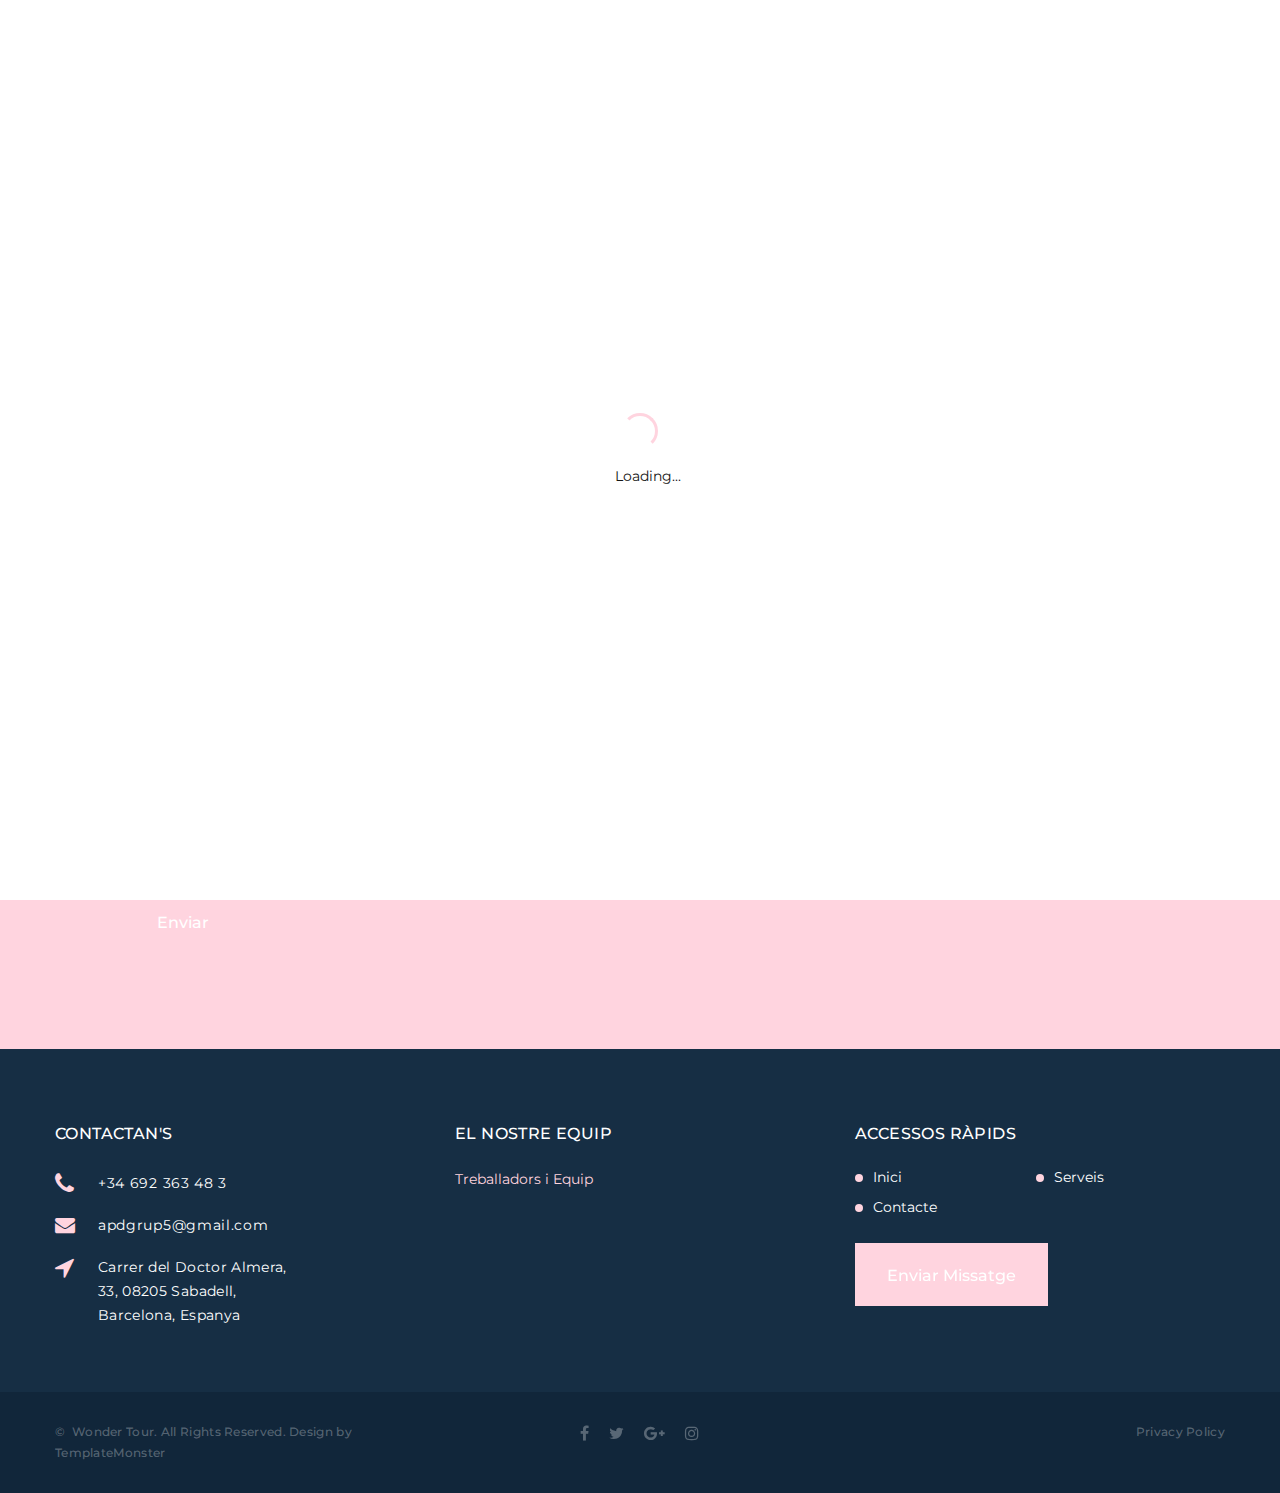
==== contact-us.html @ dd12920b "Add files via upload" ====
<!DOCTYPE html>
<html class="wide wow-animation" lang="en">
  <head>
    <title>Contact Us</title>
    <meta name="format-detection" content="telephone=no">
    <meta name="viewport" content="width=device-width, height=device-height, initial-scale=1.0, maximum-scale=1.0, user-scalable=0">
    <meta http-equiv="X-UA-Compatible" content="IE=edge">
    <meta charset="utf-8">
    <link rel="icon" href="images/favicon.ico" type="image/x-icon">
    <!-- Stylesheets-->
    <link rel="stylesheet" type="text/css" href="//fonts.googleapis.com/css?family=Montserrat:400,500,600,700%7CPoppins:400%7CTeko:300,400">
    <link rel="stylesheet" href="css/bootstrap.css">
    <link rel="stylesheet" href="css/fonts.css">
    <link rel="stylesheet" href="css/style.css">
    <style>.ie-panel{display: none;background: #212121;padding: 10px 0;box-shadow: 3px 3px 5px 0 rgba(0,0,0,.3);clear: both;text-align:center;position: relative;z-index: 1;} html.ie-10 .ie-panel, html.lt-ie-10 .ie-panel {display: block;}</style>
  </head>
  <body>
        <div class="preloader">
      <div class="preloader-body">
        <div class="cssload-container">
          <div class="cssload-speeding-wheel"></div>
        </div>
        <p>Loading...</p>
      </div>
    </div>
    <div class="page">
      <!-- Page Header-->
      <header class="section page-header">
        <!-- RD Navbar-->
        <div class="rd-navbar-wrap">
          <nav class="rd-navbar rd-navbar-corporate" data-layout="rd-navbar-fixed" data-sm-layout="rd-navbar-fixed" data-md-layout="rd-navbar-fixed" data-md-device-layout="rd-navbar-fixed" data-lg-layout="rd-navbar-static" data-lg-device-layout="rd-navbar-fixed" data-xl-layout="rd-navbar-static" data-xl-device-layout="rd-navbar-static" data-xxl-layout="rd-navbar-static" data-xxl-device-layout="rd-navbar-static" data-lg-stick-up-offset="46px" data-xl-stick-up-offset="46px" data-xxl-stick-up-offset="106px" data-lg-stick-up="true" data-xl-stick-up="true" data-xxl-stick-up="true">
            <div class="rd-navbar-collapse-toggle rd-navbar-fixed-element-1" data-rd-navbar-toggle=".rd-navbar-collapse"><span></span></div>
            <div class="rd-navbar-main-outer">
              <div class="rd-navbar-main">
                <div class="rd-navbar-nav-wrap">
                  <!-- RD Navbar Nav-->
                  <ul class="rd-navbar-nav">
                    <li class="rd-nav-item"><a class="rd-nav-link" href="index.html">Home</a>
                    </li>
                    <li class="rd-nav-item"><a class="rd-nav-link" href="servicios.html">Servicios</a>
                    </li>
                    <li class="rd-nav-item active"><a class="rd-nav-link" href="contact-us.html">Contact Us</a>
                    </li>
                  </ul>
                </div>
              </div>
            </div>
          </nav>
        </div>
      </header>
      

      <!-- Contact information-->
      <section class="section section-sm section-first bg-default">
        <div class="container">
          <div class="row row-30 justify-content-center">
            <div class="col-sm-8 col-md-6 col-lg-4">
              <article class="box-contacts">
                <div class="box-contacts-body">
                  <div class="box-contacts-icon fl-bigmug-line-cellphone55"></div>
                  <div class="box-contacts-decor"></div>
                  <p class="box-contacts-link"><a href="tel:#">+1 323-913-4688</a></p>
                </div>
              </article>
            </div>
            <div class="col-sm-8 col-md-6 col-lg-4">
              <article class="box-contacts">
                <div class="box-contacts-body">
                  <div class="box-contacts-icon fl-bigmug-line-up104"></div>
                  <div class="box-contacts-decor"></div>
                  <p class="box-contacts-link"><a href="#">4730 Crystal Springs Dr, Los Angeles, CA 90027</a></p>
                </div>
              </article>
            </div>
            <div class="col-sm-8 col-md-6 col-lg-4">
              <article class="box-contacts">
                <div class="box-contacts-body">
                  <div class="box-contacts-icon fl-bigmug-line-chat55"></div>
                  <div class="box-contacts-decor"></div>
                  <p class="box-contacts-link"><a href="mailto:#">mail@demolink.org</a></p>
                </div>
              </article>
            </div>
          </div>
        </div>
      </section>

      <!-- Contact Form-->
      <section class="section section-sm section-last bg-default text-left">
        <div class="container">
          <article class="title-classic">
            <div class="title-classic-title">
              <h3>Contactan's Ara!</h3>
            </div>
            <div class="title-classic-text">
              <p>Si tens algun dubte envian's un missatge i et respondrem a les teves preguntes.</p>
            </div>
          </article>
          <form class="rd-form rd-form-variant-2 rd-mailform" data-form-output="form-output-global" data-form-type="contact" method="post" action="bat/rd-mailform.php">
            <div class="row row-14 gutters-14">
              <div class="col-md-4">
                <div class="form-wrap">
                  <input class="form-input" id="contact-your-name-2" type="text" name="name" data-constraints="@Required">
                  <label class="form-label" for="contact-your-name-2">Nom i Cognom</label>
                </div>
              </div>
              <div class="col-md-4">
                <div class="form-wrap">
                  <input class="form-input" id="contact-email-2" type="email" name="email" data-constraints="@Email @Required">
                  <label class="form-label" for="contact-email-2">Mail</label>
                </div>
              </div>
              <div class="col-md-4">
                <div class="form-wrap">
                  <input class="form-input" id="contact-phone-2" type="text" name="phone" data-constraints="@Numeric">
                  <label class="form-label" for="contact-phone-2">Telèfon</label>
                </div>
              </div>
              <div class="col-12">
                <div class="form-wrap">
                  <label class="form-label" for="contact-message-2">Missatge</label>
                  <textarea class="form-input textarea-lg" id="contact-message-2" name="message" data-constraints="@Required"></textarea>
                </div>
              </div>
            </div>
            <button class="button button-primary button-pipaluk" type="submit">Enviar</button>
          </form>
        </div>
      </section>

      <!-- Page Footer-->
      <footer class="section footer-corporate context-dark">
        <div class="footer-corporate-inset">
          <div class="container">
            <div class="row row-40 justify-content-lg-between">
              <div class="col-sm-6 col-md-12 col-lg-3 col-xl-4">
                <div class="oh-desktop">
                  <div class="wow slideInRight" data-wow-delay="0s">
                    <h6 class="text-spacing-100 text-uppercase">Contactan's</h6>
                    <ul class="footer-contacts d-inline-block d-sm-block">
                      <li>
                        <div class="unit">
                          <div class="unit-left"><span class="icon fa fa-phone"></span></div>
                          <div class="unit-body"><a class="link-phone" href="tel:#">+34 692 363 48 3</a></div>
                        </div>
                      </li>
                      <li>
                        <div class="unit">
                          <div class="unit-left"><span class="icon fa fa-envelope"></span></div>
                          <div class="unit-body"><a class="link-aemail" href="mailto:#">apdgrup5@gmail.com</a></div>
                        </div>
                      </li>
                      <li>
                        <div class="unit">
                          <div class="unit-left"><span class="icon fa fa-location-arrow"></span></div>
                          <div class="unit-body"><a class="link-location" href="#"> Carrer del Doctor Almera, 33, 08205 Sabadell, Barcelona, Espanya</a></div>
                        </div>
                      </li>
                    </ul>
                  </div>
                </div>
              </div>
              <div class="col-sm-6 col-md-5 col-lg-3 col-xl-4">
                <div class="oh-desktop">
                  <div class="wow slideInDown" data-wow-delay="0s">
                    <h6 class="text-spacing-100 text-uppercase">El Nostre Equip</h6>
                    <!-- Post Minimal 2-->
                    <article class="post post-minimal-2">
                      <p class="post-minimal-2-title"><a href="#envio">Treballadors i Equip</a></p>
                    </article>
                  </div>
                </div>
              </div>
              <div class="col-sm-11 col-md-7 col-lg-5 col-xl-4">
                <div class="oh-desktop">
                  <div class="wow slideInLeft" data-wow-delay="0s">
                    <h6 class="text-spacing-100 text-uppercase">Accessos Ràpids</h6>
                    <ul class="row-6 list-0 list-marked list-marked-md list-marked-secondary list-custom-2">
                      <li><a href="index.html">Inici</a></li>
                      <li><a href="contact-us.html">Contacte</a></li>
                      <li><a href="servicios.html">Serveis</a></li>
                    </ul>
                    <div class="group-md group-middle justify-content-sm-start"><a class="button button-lg button-primary button-ujarak" href="contact-us.html">Enviar Missatge</a></div>
                  </div>
                </div>
              </div>
            </div>
          </div>
        </div>
        <div class="footer-corporate-bottom-panel">
          <div class="container">
            <div class="row justfy-content-xl-space-berween row-10 align-items-md-center2">
              <div class="col-sm-6 col-md-4 text-sm-right text-md-center">
                <div>
                  <ul class="list-inline list-inline-sm footer-social-list-2">
                    <li><a class="icon fa fa-facebook" href="#"></a></li>
                    <li><a class="icon fa fa-twitter" href="#"></a></li>
                    <li><a class="icon fa fa-google-plus" href="#"></a></li>
                    <li><a class="icon fa fa-instagram" href="#"></a></li>
                  </ul>
                </div>
              </div>
              <div class="col-sm-6 col-md-4 order-sm-first">
                <!-- Rights-->
                <p class="rights"><span>&copy;&nbsp;</span><span class="copyright-year"></span><span>&nbsp;</span><span>Wonder Tour</span>. All Rights Reserved. Design by <a href="https://www.templatemonster.com">TemplateMonster</a></p>
              </div>
              <div class="col-sm-6 col-md-4 text-md-right">
                <p class="rights"><a href="#">Privacy Policy</a></p>
              </div>
            </div>
          </div>
        </div>
      </footer>
    </div>
    <!-- Global Mailform Output-->
    <div class="snackbars" id="form-output-global"></div>
    <!-- Javascript-->
    <script src="js/core.min.js"></script>
    <script src="js/script.js"></script>
  </body>
</html>
---- css/fonts.css ----
/*
*
* Fonts
*//*
*
* Font Awesome Icons 4.7.0
* --------------------------------------------------
*/@font-face {	font-family: 'FontAwesome';	src: url("../fonts/fontawesome-webfont.eot?v=4.7.0");	src: url("../fonts/fontawesome-webfont.eot?#iefix&v=4.7.0") format("embedded-opentype"), url("../fonts/fontawesome-webfont.woff2?v=4.7.0") format("woff2"), url("../fonts/fontawesome-webfont.woff?v=4.7.0") format("woff"), url("../fonts/fontawesome-webfont.ttf?v=4.7.0") format("truetype"), url("../fonts/fontawesome-webfont.svg?v=4.7.0#fontawesomeregular") format("svg");	font-weight: normal;	font-style: normal;}.fa {	display: inline-block;	font-family: 'FontAwesome';	font-size: inherit;	text-rendering: auto;	-webkit-font-smoothing: antialiased;	-moz-osx-font-smoothing: grayscale;}[class*='fa-']:before {	font-weight: 400;	font-family: 'FontAwesome';}/* makes the font 33% larger relative to the icon container */.fa-lg {	font-size: 1.33333333em;	line-height: 0.75em;	vertical-align: -15%;}.fa-2x {	font-size: 2em;}.fa-3x {	font-size: 3em;}.fa-4x {	font-size: 4em;}.fa-5x {	font-size: 5em;}.fa-fw {	width: 1.28571429em;	text-align: center;}.fa-ul {	padding-left: 0;	margin-left: 2.14285714em;	list-style-type: none;}.fa-ul > li {	position: relative;}.fa-li {	position: absolute;	left: -2.14285714em;	width: 2.14285714em;	top: 0.14285714em;	text-align: center;}.fa-li.fa-lg {	left: -1.85714286em;}.fa-border {	padding: .2em .25em .15em;	border: solid 0.08em #eeeeee;	border-radius: .1em;}.fa-pull-left {	float: left;}.fa-pull-right {	float: right;}.fa.fa-pull-left {	margin-right: .3em;}.fa.fa-pull-right {	margin-left: .3em;}/* Deprecated as of 4.4.0 */.pull-right {	float: right;}.pull-left {	float: left;}.fa.pull-left {	margin-right: .3em;}.fa.pull-right {	margin-left: .3em;}.fa-spin {	-webkit-animation: fa-spin 2s infinite linear;	animation: fa-spin 2s infinite linear;}.fa-pulse {	-webkit-animation: fa-spin 1s infinite steps(8);	animation: fa-spin 1s infinite steps(8);}@-webkit-keyframes fa-spin {	0% {		-webkit-transform: rotate(0deg);		transform: rotate(0deg);	}	100% {		-webkit-transform: rotate(359deg);		transform: rotate(359deg);	}}@keyframes fa-spin {	0% {		-webkit-transform: rotate(0deg);		transform: rotate(0deg);	}	100% {		-webkit-transform: rotate(359deg);		transform: rotate(359deg);	}}.fa-rotate-90 {	-ms-filter: "progid:DXImageTransform.Microsoft.BasicImage(rotation=1)";	-webkit-transform: rotate(90deg);	-ms-transform: rotate(90deg);	transform: rotate(90deg);}.fa-rotate-180 {	-ms-filter: "progid:DXImageTransform.Microsoft.BasicImage(rotation=2)";	-webkit-transform: rotate(180deg);	-ms-transform: rotate(180deg);	transform: rotate(180deg);}.fa-rotate-270 {	-ms-filter: "progid:DXImageTransform.Microsoft.BasicImage(rotation=3)";	-webkit-transform: rotate(270deg);	-ms-transform: rotate(270deg);	transform: rotate(270deg);}.fa-flip-horizontal {	-ms-filter: "progid:DXImageTransform.Microsoft.BasicImage(rotation=0, mirror=1)";	-webkit-transform: scale(-1, 1);	-ms-transform: scale(-1, 1);	transform: scale(-1, 1);}.fa-flip-vertical {	-ms-filter: "progid:DXImageTransform.Microsoft.BasicImage(rotation=2, mirror=1)";	-webkit-transform: scale(1, -1);	-ms-transform: scale(1, -1);	transform: scale(1, -1);}:root .fa-rotate-90,:root .fa-rotate-180,:root .fa-rotate-270,:root .fa-flip-horizontal,:root .fa-flip-vertical {	filter: none;}.fa-stack {	position: relative;	display: inline-block;	width: 2em;	height: 2em;	line-height: 2em;	vertical-align: middle;}.fa-stack-1x,.fa-stack-2x {	position: absolute;	left: 0;	width: 100%;	text-align: center;}.fa-stack-1x {	line-height: inherit;}.fa-stack-2x {	font-size: 2em;}.fa-inverse {	color: #ffffff;}/* Font Awesome uses the Unicode Private Use Area (PUA) to ensure screen
   readers do not read off random characters that represent icons */.fa-glass:before {	content: "\f000";}.fa-music:before {	content: "\f001";}.fa-search:before {	content: "\f002";}.fa-envelope-o:before {	content: "\f003";}.fa-heart:before {	content: "\f004";}.fa-star:before {	content: "\f005";}.fa-star-o:before {	content: "\f006";}.fa-user:before {	content: "\f007";}.fa-film:before {	content: "\f008";}.fa-th-large:before {	content: "\f009";}.fa-th:before {	content: "\f00a";}.fa-th-list:before {	content: "\f00b";}.fa-check:before {	content: "\f00c";}.fa-remove:before,.fa-close:before,.fa-times:before {	content: "\f00d";}.fa-search-plus:before {	content: "\f00e";}.fa-search-minus:before {	content: "\f010";}.fa-power-off:before {	content: "\f011";}.fa-signal:before {	content: "\f012";}.fa-gear:before,.fa-cog:before {	content: "\f013";}.fa-trash-o:before {	content: "\f014";}.fa-home:before {	content: "\f015";}.fa-file-o:before {	content: "\f016";}.fa-clock-o:before {	content: "\f017";}.fa-road:before {	content: "\f018";}.fa-download:before {	content: "\f019";}.fa-arrow-circle-o-down:before {	content: "\f01a";}.fa-arrow-circle-o-up:before {	content: "\f01b";}.fa-inbox:before {	content: "\f01c";}.fa-play-circle-o:before {	content: "\f01d";}.fa-rotate-right:before,.fa-repeat:before {	content: "\f01e";}.fa-refresh:before {	content: "\f021";}.fa-list-alt:before {	content: "\f022";}.fa-lock:before {	content: "\f023";}.fa-flag:before {	content: "\f024";}.fa-headphones:before {	content: "\f025";}.fa-volume-off:before {	content: "\f026";}.fa-volume-down:before {	content: "\f027";}.fa-volume-up:before {	content: "\f028";}.fa-qrcode:before {	content: "\f029";}.fa-barcode:before {	content: "\f02a";}.fa-tag:before {	content: "\f02b";}.fa-tags:before {	content: "\f02c";}.fa-book:before {	content: "\f02d";}.fa-bookmark:before {	content: "\f02e";}.fa-print:before {	content: "\f02f";}.fa-camera:before {	content: "\f030";}.fa-font:before {	content: "\f031";}.fa-bold:before {	content: "\f032";}.fa-italic:before {	content: "\f033";}.fa-text-height:before {	content: "\f034";}.fa-text-width:before {	content: "\f035";}.fa-align-left:before {	content: "\f036";}.fa-align-center:before {	content: "\f037";}.fa-align-right:before {	content: "\f038";}.fa-align-justify:before {	content: "\f039";}.fa-list:before {	content: "\f03a";}.fa-dedent:before,.fa-outdent:before {	content: "\f03b";}.fa-indent:before {	content: "\f03c";}.fa-video-camera:before {	content: "\f03d";}.fa-photo:before,.fa-image:before,.fa-picture-o:before {	content: "\f03e";}.fa-pencil:before {	content: "\f040";}.fa-map-marker:before {	content: "\f041";}.fa-adjust:before {	content: "\f042";}.fa-tint:before {	content: "\f043";}.fa-edit:before,.fa-pencil-square-o:before {	content: "\f044";}.fa-share-square-o:before {	content: "\f045";}.fa-check-square-o:before {	content: "\f046";}.fa-arrows:before {	content: "\f047";}.fa-step-backward:before {	content: "\f048";}.fa-fast-backward:before {	content: "\f049";}.fa-backward:before {	content: "\f04a";}.fa-play:before {	content: "\f04b";}.fa-pause:before {	content: "\f04c";}.fa-stop:before {	content: "\f04d";}.fa-forward:before {	content: "\f04e";}.fa-fast-forward:before {	content: "\f050";}.fa-step-forward:before {	content: "\f051";}.fa-eject:before {	content: "\f052";}.fa-chevron-left:before {	content: "\f053";}.fa-chevron-right:before {	content: "\f054";}.fa-plus-circle:before {	content: "\f055";}.fa-minus-circle:before {	content: "\f056";}.fa-times-circle:before {	content: "\f057";}.fa-check-circle:before {	content: "\f058";}.fa-question-circle:before {	content: "\f059";}.fa-info-circle:before {	content: "\f05a";}.fa-crosshairs:before {	content: "\f05b";}.fa-times-circle-o:before {	content: "\f05c";}.fa-check-circle-o:before {	content: "\f05d";}.fa-ban:before {	content: "\f05e";}.fa-arrow-left:before {	content: "\f060";}.fa-arrow-right:before {	content: "\f061";}.fa-arrow-up:before {	content: "\f062";}.fa-arrow-down:before {	content: "\f063";}.fa-mail-forward:before,.fa-share:before {	content: "\f064";}.fa-expand:before {	content: "\f065";}.fa-compress:before {	content: "\f066";}.fa-plus:before {	content: "\f067";}.fa-minus:before {	content: "\f068";}.fa-asterisk:before {	content: "\f069";}.fa-exclamation-circle:before {	content: "\f06a";}.fa-gift:before {	content: "\f06b";}.fa-leaf:before {	content: "\f06c";}.fa-fire:before {	content: "\f06d";}.fa-eye:before {	content: "\f06e";}.fa-eye-slash:before {	content: "\f070";}.fa-warning:before,.fa-exclamation-triangle:before {	content: "\f071";}.fa-plane:before {	content: "\f072";}.fa-calendar:before {	content: "\f073";}.fa-random:before {	content: "\f074";}.fa-comment:before {	content: "\f075";}.fa-magnet:before {	content: "\f076";}.fa-chevron-up:before {	content: "\f077";}.fa-chevron-down:before {	content: "\f078";}.fa-retweet:before {	content: "\f079";}.fa-shopping-cart:before {	content: "\f07a";}.fa-folder:before {	content: "\f07b";}.fa-folder-open:before {	content: "\f07c";}.fa-arrows-v:before {	content: "\f07d";}.fa-arrows-h:before {	content: "\f07e";}.fa-bar-chart-o:before,.fa-bar-chart:before {	content: "\f080";}.fa-twitter-square:before {	content: "\f081";}.fa-facebook-square:before {	content: "\f082";}.fa-camera-retro:before {	content: "\f083";}.fa-key:before {	content: "\f084";}.fa-gears:before,.fa-cogs:before {	content: "\f085";}.fa-comments:before {	content: "\f086";}.fa-thumbs-o-up:before {	content: "\f087";}.fa-thumbs-o-down:before {	content: "\f088";}.fa-star-half:before {	content: "\f089";}.fa-heart-o:before {	content: "\f08a";}.fa-sign-out:before {	content: "\f08b";}.fa-linkedin-square:before {	content: "\f08c";}.fa-thumb-tack:before {	content: "\f08d";}.fa-external-link:before {	content: "\f08e";}.fa-sign-in:before {	content: "\f090";}.fa-trophy:before {	content: "\f091";}.fa-github-square:before {	content: "\f092";}.fa-upload:before {	content: "\f093";}.fa-lemon-o:before {	content: "\f094";}.fa-phone:before {	content: "\f095";}.fa-square-o:before {	content: "\f096";}.fa-bookmark-o:before {	content: "\f097";}.fa-phone-square:before {	content: "\f098";}.fa-twitter:before {	content: "\f099";}.fa-facebook-f:before,.fa-facebook:before {	content: "\f09a";}.fa-github:before {	content: "\f09b";}.fa-unlock:before {	content: "\f09c";}.fa-credit-card:before {	content: "\f09d";}.fa-feed:before,.fa-rss:before {	content: "\f09e";}.fa-hdd-o:before {	content: "\f0a0";}.fa-bullhorn:before {	content: "\f0a1";}.fa-bell:before {	content: "\f0f3";}.fa-certificate:before {	content: "\f0a3";}.fa-hand-o-right:before {	content: "\f0a4";}.fa-hand-o-left:before {	content: "\f0a5";}.fa-hand-o-up:before {	content: "\f0a6";}.fa-hand-o-down:before {	content: "\f0a7";}.fa-arrow-circle-left:before {	content: "\f0a8";}.fa-arrow-circle-right:before {	content: "\f0a9";}.fa-arrow-circle-up:before {	content: "\f0aa";}.fa-arrow-circle-down:before {	content: "\f0ab";}.fa-globe:before {	content: "\f0ac";}.fa-wrench:before {	content: "\f0ad";}.fa-tasks:before {	content: "\f0ae";}.fa-filter:before {	content: "\f0b0";}.fa-briefcase:before {	content: "\f0b1";}.fa-arrows-alt:before {	content: "\f0b2";}.fa-group:before,.fa-users:before {	content: "\f0c0";}.fa-chain:before,.fa-link:before {	content: "\f0c1";}.fa-cloud:before {	content: "\f0c2";}.fa-flask:before {	content: "\f0c3";}.fa-cut:before,.fa-scissors:before {	content: "\f0c4";}.fa-copy:before,.fa-files-o:before {	content: "\f0c5";}.fa-paperclip:before {	content: "\f0c6";}.fa-save:before,.fa-floppy-o:before {	content: "\f0c7";}.fa-square:before {	content: "\f0c8";}.fa-navicon:before,.fa-reorder:before,.fa-bars:before {	content: "\f0c9";}.fa-list-ul:before {	content: "\f0ca";}.fa-list-ol:before {	content: "\f0cb";}.fa-strikethrough:before {	content: "\f0cc";}.fa-underline:before {	content: "\f0cd";}.fa-table:before {	content: "\f0ce";}.fa-magic:before {	content: "\f0d0";}.fa-truck:before {	content: "\f0d1";}.fa-pinterest:before {	content: "\f0d2";}.fa-pinterest-square:before {	content: "\f0d3";}.fa-google-plus-square:before {	content: "\f0d4";}.fa-google-plus:before {	content: "\f0d5";}.fa-money:before {	content: "\f0d6";}.fa-caret-down:before {	content: "\f0d7";}.fa-caret-up:before {	content: "\f0d8";}.fa-caret-left:before {	content: "\f0d9";}.fa-caret-right:before {	content: "\f0da";}.fa-columns:before {	content: "\f0db";}.fa-unsorted:before,.fa-sort:before {	content: "\f0dc";}.fa-sort-down:before,.fa-sort-desc:before {	content: "\f0dd";}.fa-sort-up:before,.fa-sort-asc:before {	content: "\f0de";}.fa-envelope:before {	content: "\f0e0";}.fa-linkedin:before {	content: "\f0e1";}.fa-rotate-left:before,.fa-undo:before {	content: "\f0e2";}.fa-legal:before,.fa-gavel:before {	content: "\f0e3";}.fa-dashboard:before,.fa-tachometer:before {	content: "\f0e4";}.fa-comment-o:before {	content: "\f0e5";}.fa-comments-o:before {	content: "\f0e6";}.fa-flash:before,.fa-bolt:before {	content: "\f0e7";}.fa-sitemap:before {	content: "\f0e8";}.fa-umbrella:before {	content: "\f0e9";}.fa-paste:before,.fa-clipboard:before {	content: "\f0ea";}.fa-lightbulb-o:before {	content: "\f0eb";}.fa-exchange:before {	content: "\f0ec";}.fa-cloud-download:before {	content: "\f0ed";}.fa-cloud-upload:before {	content: "\f0ee";}.fa-user-md:before {	content: "\f0f0";}.fa-stethoscope:before {	content: "\f0f1";}.fa-suitcase:before {	content: "\f0f2";}.fa-bell-o:before {	content: "\f0a2";}.fa-coffee:before {	content: "\f0f4";}.fa-cutlery:before {	content: "\f0f5";}.fa-file-text-o:before {	content: "\f0f6";}.fa-building-o:before {	content: "\f0f7";}.fa-hospital-o:before {	content: "\f0f8";}.fa-ambulance:before {	content: "\f0f9";}.fa-medkit:before {	content: "\f0fa";}.fa-fighter-jet:before {	content: "\f0fb";}.fa-beer:before {	content: "\f0fc";}.fa-h-square:before {	content: "\f0fd";}.fa-plus-square:before {	content: "\f0fe";}.fa-angle-double-left:before {	content: "\f100";}.fa-angle-double-right:before {	content: "\f101";}.fa-angle-double-up:before {	content: "\f102";}.fa-angle-double-down:before {	content: "\f103";}.fa-angle-left:before {	content: "\f104";}.fa-angle-right:before {	content: "\f105";}.fa-angle-up:before {	content: "\f106";}.fa-angle-down:before {	content: "\f107";}.fa-desktop:before {	content: "\f108";}.fa-laptop:before {	content: "\f109";}.fa-tablet:before {	content: "\f10a";}.fa-mobile-phone:before,.fa-mobile:before {	content: "\f10b";}.fa-circle-o:before {	content: "\f10c";}.fa-quote-left:before {	content: "\f10d";}.fa-quote-right:before {	content: "\f10e";}.fa-spinner:before {	content: "\f110";}.fa-circle:before {	content: "\f111";}.fa-mail-reply:before,.fa-reply:before {	content: "\f112";}.fa-github-alt:before {	content: "\f113";}.fa-folder-o:before {	content: "\f114";}.fa-folder-open-o:before {	content: "\f115";}.fa-smile-o:before {	content: "\f118";}.fa-frown-o:before {	content: "\f119";}.fa-meh-o:before {	content: "\f11a";}.fa-gamepad:before {	content: "\f11b";}.fa-keyboard-o:before {	content: "\f11c";}.fa-flag-o:before {	content: "\f11d";}.fa-flag-checkered:before {	content: "\f11e";}.fa-terminal:before {	content: "\f120";}.fa-code:before {	content: "\f121";}.fa-mail-reply-all:before,.fa-reply-all:before {	content: "\f122";}.fa-star-half-empty:before,.fa-star-half-full:before,.fa-star-half-o:before {	content: "\f123";}.fa-location-arrow:before {	content: "\f124";}.fa-crop:before {	content: "\f125";}.fa-code-fork:before {	content: "\f126";}.fa-unlink:before,.fa-chain-broken:before {	content: "\f127";}.fa-question:before {	content: "\f128";}.fa-info:before {	content: "\f129";}.fa-exclamation:before {	content: "\f12a";}.fa-superscript:before {	content: "\f12b";}.fa-subscript:before {	content: "\f12c";}.fa-eraser:before {	content: "\f12d";}.fa-puzzle-piece:before {	content: "\f12e";}.fa-microphone:before {	content: "\f130";}.fa-microphone-slash:before {	content: "\f131";}.fa-shield:before {	content: "\f132";}.fa-calendar-o:before {	content: "\f133";}.fa-fire-extinguisher:before {	content: "\f134";}.fa-rocket:before {	content: "\f135";}.fa-maxcdn:before {	content: "\f136";}.fa-chevron-circle-left:before {	content: "\f137";}.fa-chevron-circle-right:before {	content: "\f138";}.fa-chevron-circle-up:before {	content: "\f139";}.fa-chevron-circle-down:before {	content: "\f13a";}.fa-html5:before {	content: "\f13b";}.fa-css3:before {	content: "\f13c";}.fa-anchor:before {	content: "\f13d";}.fa-unlock-alt:before {	content: "\f13e";}.fa-bullseye:before {	content: "\f140";}.fa-ellipsis-h:before {	content: "\f141";}.fa-ellipsis-v:before {	content: "\f142";}.fa-rss-square:before {	content: "\f143";}.fa-play-circle:before {	content: "\f144";}.fa-ticket:before {	content: "\f145";}.fa-minus-square:before {	content: "\f146";}.fa-minus-square-o:before {	content: "\f147";}.fa-level-up:before {	content: "\f148";}.fa-level-down:before {	content: "\f149";}.fa-check-square:before {	content: "\f14a";}.fa-pencil-square:before {	content: "\f14b";}.fa-external-link-square:before {	content: "\f14c";}.fa-share-square:before {	content: "\f14d";}.fa-compass:before {	content: "\f14e";}.fa-toggle-down:before,.fa-caret-square-o-down:before {	content: "\f150";}.fa-toggle-up:before,.fa-caret-square-o-up:before {	content: "\f151";}.fa-toggle-right:before,.fa-caret-square-o-right:before {	content: "\f152";}.fa-euro:before,.fa-eur:before {	content: "\f153";}.fa-gbp:before {	content: "\f154";}.fa-dollar:before,.fa-usd:before {	content: "\f155";}.fa-rupee:before,.fa-inr:before {	content: "\f156";}.fa-cny:before,.fa-rmb:before,.fa-yen:before,.fa-jpy:before {	content: "\f157";}.fa-ruble:before,.fa-rouble:before,.fa-rub:before {	content: "\f158";}.fa-won:before,.fa-krw:before {	content: "\f159";}.fa-bitcoin:before,.fa-btc:before {	content: "\f15a";}.fa-file:before {	content: "\f15b";}.fa-file-text:before {	content: "\f15c";}.fa-sort-alpha-asc:before {	content: "\f15d";}.fa-sort-alpha-desc:before {	content: "\f15e";}.fa-sort-amount-asc:before {	content: "\f160";}.fa-sort-amount-desc:before {	content: "\f161";}.fa-sort-numeric-asc:before {	content: "\f162";}.fa-sort-numeric-desc:before {	content: "\f163";}.fa-thumbs-up:before {	content: "\f164";}.fa-thumbs-down:before {	content: "\f165";}.fa-youtube-square:before {	content: "\f166";}.fa-youtube:before {	content: "\f167";}.fa-xing:before {	content: "\f168";}.fa-xing-square:before {	content: "\f169";}.fa-youtube-play:before {	content: "\f16a";}.fa-dropbox:before {	content: "\f16b";}.fa-stack-overflow:before {	content: "\f16c";}.fa-instagram:before {	content: "\f16d";}.fa-flickr:before {	content: "\f16e";}.fa-adn:before {	content: "\f170";}.fa-bitbucket:before {	content: "\f171";}.fa-bitbucket-square:before {	content: "\f172";}.fa-tumblr:before {	content: "\f173";}.fa-tumblr-square:before {	content: "\f174";}.fa-long-arrow-down:before {	content: "\f175";}.fa-long-arrow-up:before {	content: "\f176";}.fa-long-arrow-left:before {	content: "\f177";}.fa-long-arrow-right:before {	content: "\f178";}.fa-apple:before {	content: "\f179";}.fa-windows:before {	content: "\f17a";}.fa-android:before {	content: "\f17b";}.fa-linux:before {	content: "\f17c";}.fa-dribbble:before {	content: "\f17d";}.fa-skype:before {	content: "\f17e";}.fa-foursquare:before {	content: "\f180";}.fa-trello:before {	content: "\f181";}.fa-female:before {	content: "\f182";}.fa-male:before {	content: "\f183";}.fa-gittip:before,.fa-gratipay:before {	content: "\f184";}.fa-sun-o:before {	content: "\f185";}.fa-moon-o:before {	content: "\f186";}.fa-archive:before {	content: "\f187";}.fa-bug:before {	content: "\f188";}.fa-vk:before {	content: "\f189";}.fa-weibo:before {	content: "\f18a";}.fa-renren:before {	content: "\f18b";}.fa-pagelines:before {	content: "\f18c";}.fa-stack-exchange:before {	content: "\f18d";}.fa-arrow-circle-o-right:before {	content: "\f18e";}.fa-arrow-circle-o-left:before {	content: "\f190";}.fa-toggle-left:before,.fa-caret-square-o-left:before {	content: "\f191";}.fa-dot-circle-o:before {	content: "\f192";}.fa-wheelchair:before {	content: "\f193";}.fa-vimeo-square:before {	content: "\f194";}.fa-turkish-lira:before,.fa-try:before {	content: "\f195";}.fa-plus-square-o:before {	content: "\f196";}.fa-space-shuttle:before {	content: "\f197";}.fa-slack:before {	content: "\f198";}.fa-envelope-square:before {	content: "\f199";}.fa-wordpress:before {	content: "\f19a";}.fa-openid:before {	content: "\f19b";}.fa-institution:before,.fa-bank:before,.fa-university:before {	content: "\f19c";}.fa-mortar-board:before,.fa-graduation-cap:before {	content: "\f19d";}.fa-yahoo:before {	content: "\f19e";}.fa-google:before {	content: "\f1a0";}.fa-reddit:before {	content: "\f1a1";}.fa-reddit-square:before {	content: "\f1a2";}.fa-stumbleupon-circle:before {	content: "\f1a3";}.fa-stumbleupon:before {	content: "\f1a4";}.fa-delicious:before {	content: "\f1a5";}.fa-digg:before {	content: "\f1a6";}.fa-pied-piper-pp:before {	content: "\f1a7";}.fa-pied-piper-alt:before {	content: "\f1a8";}.fa-drupal:before {	content: "\f1a9";}.fa-joomla:before {	content: "\f1aa";}.fa-language:before {	content: "\f1ab";}.fa-fax:before {	content: "\f1ac";}.fa-building:before {	content: "\f1ad";}.fa-child:before {	content: "\f1ae";}.fa-paw:before {	content: "\f1b0";}.fa-spoon:before {	content: "\f1b1";}.fa-cube:before {	content: "\f1b2";}.fa-cubes:before {	content: "\f1b3";}.fa-behance:before {	content: "\f1b4";}.fa-behance-square:before {	content: "\f1b5";}.fa-steam:before {	content: "\f1b6";}.fa-steam-square:before {	content: "\f1b7";}.fa-recycle:before {	content: "\f1b8";}.fa-automobile:before,.fa-car:before {	content: "\f1b9";}.fa-cab:before,.fa-taxi:before {	content: "\f1ba";}.fa-tree:before {	content: "\f1bb";}.fa-spotify:before {	content: "\f1bc";}.fa-deviantart:before {	content: "\f1bd";}.fa-soundcloud:before {	content: "\f1be";}.fa-database:before {	content: "\f1c0";}.fa-file-pdf-o:before {	content: "\f1c1";}.fa-file-word-o:before {	content: "\f1c2";}.fa-file-excel-o:before {	content: "\f1c3";}.fa-file-powerpoint-o:before {	content: "\f1c4";}.fa-file-photo-o:before,.fa-file-picture-o:before,.fa-file-image-o:before {	content: "\f1c5";}.fa-file-zip-o:before,.fa-file-archive-o:before {	content: "\f1c6";}.fa-file-sound-o:before,.fa-file-audio-o:before {	content: "\f1c7";}.fa-file-movie-o:before,.fa-file-video-o:before {	content: "\f1c8";}.fa-file-code-o:before {	content: "\f1c9";}.fa-vine:before {	content: "\f1ca";}.fa-codepen:before {	content: "\f1cb";}.fa-jsfiddle:before {	content: "\f1cc";}.fa-life-bouy:before,.fa-life-buoy:before,.fa-life-saver:before,.fa-support:before,.fa-life-ring:before {	content: "\f1cd";}.fa-circle-o-notch:before {	content: "\f1ce";}.fa-ra:before,.fa-resistance:before,.fa-rebel:before {	content: "\f1d0";}.fa-ge:before,.fa-empire:before {	content: "\f1d1";}.fa-git-square:before {	content: "\f1d2";}.fa-git:before {	content: "\f1d3";}.fa-y-combinator-square:before,.fa-yc-square:before,.fa-hacker-news:before {	content: "\f1d4";}.fa-tencent-weibo:before {	content: "\f1d5";}.fa-qq:before {	content: "\f1d6";}.fa-wechat:before,.fa-weixin:before {	content: "\f1d7";}.fa-send:before,.fa-paper-plane:before {	content: "\f1d8";}.fa-send-o:before,.fa-paper-plane-o:before {	content: "\f1d9";}.fa-history:before {	content: "\f1da";}.fa-circle-thin:before {	content: "\f1db";}.fa-header:before {	content: "\f1dc";}.fa-paragraph:before {	content: "\f1dd";}.fa-sliders:before {	content: "\f1de";}.fa-share-alt:before {	content: "\f1e0";}.fa-share-alt-square:before {	content: "\f1e1";}.fa-bomb:before {	content: "\f1e2";}.fa-soccer-ball-o:before,.fa-futbol-o:before {	content: "\f1e3";}.fa-tty:before {	content: "\f1e4";}.fa-binoculars:before {	content: "\f1e5";}.fa-plug:before {	content: "\f1e6";}.fa-slideshare:before {	content: "\f1e7";}.fa-twitch:before {	content: "\f1e8";}.fa-yelp:before {	content: "\f1e9";}.fa-newspaper-o:before {	content: "\f1ea";}.fa-wifi:before {	content: "\f1eb";}.fa-calculator:before {	content: "\f1ec";}.fa-paypal:before {	content: "\f1ed";}.fa-google-wallet:before {	content: "\f1ee";}.fa-cc-visa:before {	content: "\f1f0";}.fa-cc-mastercard:before {	content: "\f1f1";}.fa-cc-discover:before {	content: "\f1f2";}.fa-cc-amex:before {	content: "\f1f3";}.fa-cc-paypal:before {	content: "\f1f4";}.fa-cc-stripe:before {	content: "\f1f5";}.fa-bell-slash:before {	content: "\f1f6";}.fa-bell-slash-o:before {	content: "\f1f7";}.fa-trash:before {	content: "\f1f8";}.fa-copyright:before {	content: "\f1f9";}.fa-at:before {	content: "\f1fa";}.fa-eyedropper:before {	content: "\f1fb";}.fa-paint-brush:before {	content: "\f1fc";}.fa-birthday-cake:before {	content: "\f1fd";}.fa-area-chart:before {	content: "\f1fe";}.fa-pie-chart:before {	content: "\f200";}.fa-line-chart:before {	content: "\f201";}.fa-lastfm:before {	content: "\f202";}.fa-lastfm-square:before {	content: "\f203";}.fa-toggle-off:before {	content: "\f204";}.fa-toggle-on:before {	content: "\f205";}.fa-bicycle:before {	content: "\f206";}.fa-bus:before {	content: "\f207";}.fa-ioxhost:before {	content: "\f208";}.fa-angellist:before {	content: "\f209";}.fa-cc:before {	content: "\f20a";}.fa-shekel:before,.fa-sheqel:before,.fa-ils:before {	content: "\f20b";}.fa-meanpath:before {	content: "\f20c";}.fa-buysellads:before {	content: "\f20d";}.fa-connectdevelop:before {	content: "\f20e";}.fa-dashcube:before {	content: "\f210";}.fa-forumbee:before {	content: "\f211";}.fa-leanpub:before {	content: "\f212";}.fa-sellsy:before {	content: "\f213";}.fa-shirtsinbulk:before {	content: "\f214";}.fa-simplybuilt:before {	content: "\f215";}.fa-skyatlas:before {	content: "\f216";}.fa-cart-plus:before {	content: "\f217";}.fa-cart-arrow-down:before {	content: "\f218";}.fa-diamond:before {	content: "\f219";}.fa-ship:before {	content: "\f21a";}.fa-user-secret:before {	content: "\f21b";}.fa-motorcycle:before {	content: "\f21c";}.fa-street-view:before {	content: "\f21d";}.fa-heartbeat:before {	content: "\f21e";}.fa-venus:before {	content: "\f221";}.fa-mars:before {	content: "\f222";}.fa-mercury:before {	content: "\f223";}.fa-intersex:before,.fa-transgender:before {	content: "\f224";}.fa-transgender-alt:before {	content: "\f225";}.fa-venus-double:before {	content: "\f226";}.fa-mars-double:before {	content: "\f227";}.fa-venus-mars:before {	content: "\f228";}.fa-mars-stroke:before {	content: "\f229";}.fa-mars-stroke-v:before {	content: "\f22a";}.fa-mars-stroke-h:before {	content: "\f22b";}.fa-neuter:before {	content: "\f22c";}.fa-genderless:before {	content: "\f22d";}.fa-facebook-official:before {	content: "\f230";}.fa-pinterest-p:before {	content: "\f231";}.fa-whatsapp:before {	content: "\f232";}.fa-server:before {	content: "\f233";}.fa-user-plus:before {	content: "\f234";}.fa-user-times:before {	content: "\f235";}.fa-hotel:before,.fa-bed:before {	content: "\f236";}.fa-viacoin:before {	content: "\f237";}.fa-train:before {	content: "\f238";}.fa-subway:before {	content: "\f239";}.fa-medium:before {	content: "\f23a";}.fa-yc:before,.fa-y-combinator:before {	content: "\f23b";}.fa-optin-monster:before {	content: "\f23c";}.fa-opencart:before {	content: "\f23d";}.fa-expeditedssl:before {	content: "\f23e";}.fa-battery-4:before,.fa-battery:before,.fa-battery-full:before {	content: "\f240";}.fa-battery-3:before,.fa-battery-three-quarters:before {	content: "\f241";}.fa-battery-2:before,.fa-battery-half:before {	content: "\f242";}.fa-battery-1:before,.fa-battery-quarter:before {	content: "\f243";}.fa-battery-0:before,.fa-battery-empty:before {	content: "\f244";}.fa-mouse-pointer:before {	content: "\f245";}.fa-i-cursor:before {	content: "\f246";}.fa-object-group:before {	content: "\f247";}.fa-object-ungroup:before {	content: "\f248";}.fa-sticky-note:before {	content: "\f249";}.fa-sticky-note-o:before {	content: "\f24a";}.fa-cc-jcb:before {	content: "\f24b";}.fa-cc-diners-club:before {	content: "\f24c";}.fa-clone:before {	content: "\f24d";}.fa-balance-scale:before {	content: "\f24e";}.fa-hourglass-o:before {	content: "\f250";}.fa-hourglass-1:before,.fa-hourglass-start:before {	content: "\f251";}.fa-hourglass-2:before,.fa-hourglass-half:before {	content: "\f252";}.fa-hourglass-3:before,.fa-hourglass-end:before {	content: "\f253";}.fa-hourglass:before {	content: "\f254";}.fa-hand-grab-o:before,.fa-hand-rock-o:before {	content: "\f255";}.fa-hand-stop-o:before,.fa-hand-paper-o:before {	content: "\f256";}.fa-hand-scissors-o:before {	content: "\f257";}.fa-hand-lizard-o:before {	content: "\f258";}.fa-hand-spock-o:before {	content: "\f259";}.fa-hand-pointer-o:before {	content: "\f25a";}.fa-hand-peace-o:before {	content: "\f25b";}.fa-trademark:before {	content: "\f25c";}.fa-registered:before {	content: "\f25d";}.fa-creative-commons:before {	content: "\f25e";}.fa-gg:before {	content: "\f260";}.fa-gg-circle:before {	content: "\f261";}.fa-tripadvisor:before {	content: "\f262";}.fa-odnoklassniki:before {	content: "\f263";}.fa-odnoklassniki-square:before {	content: "\f264";}.fa-get-pocket:before {	content: "\f265";}.fa-wikipedia-w:before {	content: "\f266";}.fa-safari:before {	content: "\f267";}.fa-chrome:before {	content: "\f268";}.fa-firefox:before {	content: "\f269";}.fa-opera:before {	content: "\f26a";}.fa-internet-explorer:before {	content: "\f26b";}.fa-tv:before,.fa-television:before {	content: "\f26c";}.fa-contao:before {	content: "\f26d";}.fa-500px:before {	content: "\f26e";}.fa-amazon:before {	content: "\f270";}.fa-calendar-plus-o:before {	content: "\f271";}.fa-calendar-minus-o:before {	content: "\f272";}.fa-calendar-times-o:before {	content: "\f273";}.fa-calendar-check-o:before {	content: "\f274";}.fa-industry:before {	content: "\f275";}.fa-map-pin:before {	content: "\f276";}.fa-map-signs:before {	content: "\f277";}.fa-map-o:before {	content: "\f278";}.fa-map:before {	content: "\f279";}.fa-commenting:before {	content: "\f27a";}.fa-commenting-o:before {	content: "\f27b";}.fa-houzz:before {	content: "\f27c";}.fa-vimeo:before {	content: "\f27d";}.fa-black-tie:before {	content: "\f27e";}.fa-fonticons:before {	content: "\f280";}.fa-reddit-alien:before {	content: "\f281";}.fa-edge:before {	content: "\f282";}.fa-credit-card-alt:before {	content: "\f283";}.fa-codiepie:before {	content: "\f284";}.fa-modx:before {	content: "\f285";}.fa-fort-awesome:before {	content: "\f286";}.fa-usb:before {	content: "\f287";}.fa-product-hunt:before {	content: "\f288";}.fa-mixcloud:before {	content: "\f289";}.fa-scribd:before {	content: "\f28a";}.fa-pause-circle:before {	content: "\f28b";}.fa-pause-circle-o:before {	content: "\f28c";}.fa-stop-circle:before {	content: "\f28d";}.fa-stop-circle-o:before {	content: "\f28e";}.fa-shopping-bag:before {	content: "\f290";}.fa-shopping-basket:before {	content: "\f291";}.fa-hashtag:before {	content: "\f292";}.fa-bluetooth:before {	content: "\f293";}.fa-bluetooth-b:before {	content: "\f294";}.fa-percent:before {	content: "\f295";}.fa-gitlab:before {	content: "\f296";}.fa-wpbeginner:before {	content: "\f297";}.fa-wpforms:before {	content: "\f298";}.fa-envira:before {	content: "\f299";}.fa-universal-access:before {	content: "\f29a";}.fa-wheelchair-alt:before {	content: "\f29b";}.fa-question-circle-o:before {	content: "\f29c";}.fa-blind:before {	content: "\f29d";}.fa-audio-description:before {	content: "\f29e";}.fa-volume-control-phone:before {	content: "\f2a0";}.fa-braille:before {	content: "\f2a1";}.fa-assistive-listening-systems:before {	content: "\f2a2";}.fa-asl-interpreting:before,.fa-american-sign-language-interpreting:before {	content: "\f2a3";}.fa-deafness:before,.fa-hard-of-hearing:before,.fa-deaf:before {	content: "\f2a4";}.fa-glide:before {	content: "\f2a5";}.fa-glide-g:before {	content: "\f2a6";}.fa-signing:before,.fa-sign-language:before {	content: "\f2a7";}.fa-low-vision:before {	content: "\f2a8";}.fa-viadeo:before {	content: "\f2a9";}.fa-viadeo-square:before {	content: "\f2aa";}.fa-snapchat:before {	content: "\f2ab";}.fa-snapchat-ghost:before {	content: "\f2ac";}.fa-snapchat-square:before {	content: "\f2ad";}.fa-pied-piper:before {	content: "\f2ae";}.fa-first-order:before {	content: "\f2b0";}.fa-yoast:before {	content: "\f2b1";}.fa-themeisle:before {	content: "\f2b2";}.fa-google-plus-circle:before,.fa-google-plus-official:before {	content: "\f2b3";}.fa-fa:before,.fa-font-awesome:before {	content: "\f2b4";}.fa-handshake-o:before {	content: "\f2b5";}.fa-envelope-open:before {	content: "\f2b6";}.fa-envelope-open-o:before {	content: "\f2b7";}.fa-linode:before {	content: "\f2b8";}.fa-address-book:before {	content: "\f2b9";}.fa-address-book-o:before {	content: "\f2ba";}.fa-vcard:before,.fa-address-card:before {	content: "\f2bb";}.fa-vcard-o:before,.fa-address-card-o:before {	content: "\f2bc";}.fa-user-circle:before {	content: "\f2bd";}.fa-user-circle-o:before {	content: "\f2be";}.fa-user-o:before {	content: "\f2c0";}.fa-id-badge:before {	content: "\f2c1";}.fa-drivers-license:before,.fa-id-card:before {	content: "\f2c2";}.fa-drivers-license-o:before,.fa-id-card-o:before {	content: "\f2c3";}.fa-quora:before {	content: "\f2c4";}.fa-free-code-camp:before {	content: "\f2c5";}.fa-telegram:before {	content: "\f2c6";}.fa-thermometer-4:before,.fa-thermometer:before,.fa-thermometer-full:before {	content: "\f2c7";}.fa-thermometer-3:before,.fa-thermometer-three-quarters:before {	content: "\f2c8";}.fa-thermometer-2:before,.fa-thermometer-half:before {	content: "\f2c9";}.fa-thermometer-1:before,.fa-thermometer-quarter:before {	content: "\f2ca";}.fa-thermometer-0:before,.fa-thermometer-empty:before {	content: "\f2cb";}.fa-shower:before {	content: "\f2cc";}.fa-bathtub:before,.fa-s15:before,.fa-bath:before {	content: "\f2cd";}.fa-podcast:before {	content: "\f2ce";}.fa-window-maximize:before {	content: "\f2d0";}.fa-window-minimize:before {	content: "\f2d1";}.fa-window-restore:before {	content: "\f2d2";}.fa-times-rectangle:before,.fa-window-close:before {	content: "\f2d3";}.fa-times-rectangle-o:before,.fa-window-close-o:before {	content: "\f2d4";}.fa-bandcamp:before {	content: "\f2d5";}.fa-grav:before {	content: "\f2d6";}.fa-etsy:before {	content: "\f2d7";}.fa-imdb:before {	content: "\f2d8";}.fa-ravelry:before {	content: "\f2d9";}.fa-eercast:before {	content: "\f2da";}.fa-microchip:before {	content: "\f2db";}.fa-snowflake-o:before {	content: "\f2dc";}.fa-superpowers:before {	content: "\f2dd";}.fa-wpexplorer:before {	content: "\f2de";}.fa-meetup:before {	content: "\f2e0";}.sr-only {	position: absolute;	width: 1px;	height: 1px;	padding: 0;	margin: -1px;	overflow: hidden;	clip: rect(0, 0, 0, 0);	border: 0;}.sr-only-focusable:active,.sr-only-focusable:focus {	position: static;	width: auto;	height: auto;	margin: 0;	overflow: visible;	clip: auto;}/*
*
* Material Design Icons
* --------------------------------------------------
*/@font-face {	font-family: "Material Design Icons";	src: url("../fonts/materialdesignicons-webfont.eot?v=1.4.57");	src: url("../fonts/materialdesignicons-webfont.eot?#iefix&v=1.4.57") format("embedded-opentype"), url("../fonts/materialdesignicons-webfont.woff2?v=1.4.57") format("woff2"), url("../fonts/materialdesignicons-webfont.woff?v=1.4.57") format("woff"), url("../fonts/materialdesignicons-webfont.ttf?v=1.4.57") format("truetype"), url("../fonts/materialdesignicons-webfont.svg?v=1.4.57#materialdesigniconsregular") format("svg");	font-weight: normal;	font-style: normal;}.mdi {	display: inline-block;	font: normal normal normal 24px/1 "Material Design Icons";	font-size: inherit;	text-rendering: auto;	-webkit-font-smoothing: antialiased;	-moz-osx-font-smoothing: grayscale;	transform: translate(0, 0);}.mdi-access-point:before {	content: "\f101";}.mdi-access-point-network:before {	content: "\f102";}.mdi-account:before {	content: "\f103";}.mdi-account-alert:before {	content: "\f104";}.mdi-account-box:before {	content: "\f105";}.mdi-account-box-outline:before {	content: "\f106";}.mdi-account-check:before {	content: "\f107";}.mdi-account-circle:before {	content: "\f108";}.mdi-account-convert:before {	content: "\f109";}.mdi-account-key:before {	content: "\f10a";}.mdi-account-location:before {	content: "\f10b";}.mdi-account-minus:before {	content: "\f10c";}.mdi-account-multiple:before {	content: "\f10d";}.mdi-account-multiple-outline:before {	content: "\f10e";}.mdi-account-multiple-plus:before {	content: "\f10f";}.mdi-account-network:before {	content: "\f110";}.mdi-account-off:before {	content: "\f111";}.mdi-account-outline:before {	content: "\f112";}.mdi-account-plus:before {	content: "\f113";}.mdi-account-remove:before {	content: "\f114";}.mdi-account-search:before {	content: "\f115";}.mdi-account-star:before {	content: "\f116";}.mdi-account-star-variant:before {	content: "\f117";}.mdi-account-switch:before {	content: "\f118";}.mdi-adjust:before {	content: "\f119";}.mdi-air-conditioner:before {	content: "\f11a";}.mdi-airballoon:before {	content: "\f11b";}.mdi-airplane:before {	content: "\f11c";}.mdi-airplane-off:before {	content: "\f11d";}.mdi-airplay:before {	content: "\f11e";}.mdi-alarm:before {	content: "\f11f";}.mdi-alarm-check:before {	content: "\f120";}.mdi-alarm-multiple:before {	content: "\f121";}.mdi-alarm-off:before {	content: "\f122";}.mdi-alarm-plus:before {	content: "\f123";}.mdi-album:before {	content: "\f124";}.mdi-alert:before {	content: "\f125";}.mdi-alert-box:before {	content: "\f126";}.mdi-alert-circle:before {	content: "\f127";}.mdi-alert-octagon:before {	content: "\f128";}.mdi-alert-outline:before {	content: "\f129";}.mdi-alpha:before {	content: "\f12a";}.mdi-alphabetical:before {	content: "\f12b";}.mdi-amazon:before {	content: "\f12c";}.mdi-amazon-clouddrive:before {	content: "\f12d";}.mdi-ambulance:before {	content: "\f12e";}.mdi-anchor:before {	content: "\f12f";}.mdi-android:before {	content: "\f130";}.mdi-android-debug-bridge:before {	content: "\f131";}.mdi-android-studio:before {	content: "\f132";}.mdi-apple:before {	content: "\f133";}.mdi-apple-finder:before {	content: "\f134";}.mdi-apple-ios:before {	content: "\f135";}.mdi-apple-mobileme:before {	content: "\f136";}.mdi-apple-safari:before {	content: "\f137";}.mdi-appnet:before {	content: "\f138";}.mdi-apps:before {	content: "\f139";}.mdi-archive:before {	content: "\f13a";}.mdi-arrange-bring-forward:before {	content: "\f13b";}.mdi-arrange-bring-to-front:before {	content: "\f13c";}.mdi-arrange-send-backward:before {	content: "\f13d";}.mdi-arrange-send-to-back:before {	content: "\f13e";}.mdi-arrow-all:before {	content: "\f13f";}.mdi-arrow-bottom-drop-circle:before {	content: "\f140";}.mdi-arrow-bottom-left:before {	content: "\f141";}.mdi-arrow-bottom-right:before {	content: "\f142";}.mdi-arrow-collapse:before {	content: "\f143";}.mdi-arrow-down:before {	content: "\f144";}.mdi-arrow-down-bold:before {	content: "\f145";}.mdi-arrow-down-bold-circle:before {	content: "\f146";}.mdi-arrow-down-bold-circle-outline:before {	content: "\f147";}.mdi-arrow-down-bold-hexagon-outline:before {	content: "\f148";}.mdi-arrow-expand:before {	content: "\f149";}.mdi-arrow-left:before {	content: "\f14a";}.mdi-arrow-left-bold:before {	content: "\f14b";}.mdi-arrow-left-bold-circle:before {	content: "\f14c";}.mdi-arrow-left-bold-circle-outline:before {	content: "\f14d";}.mdi-arrow-left-bold-hexagon-outline:before {	content: "\f14e";}.mdi-arrow-right:before {	content: "\f14f";}.mdi-arrow-right-bold:before {	content: "\f150";}.mdi-arrow-right-bold-circle:before {	content: "\f151";}.mdi-arrow-right-bold-circle-outline:before {	content: "\f152";}.mdi-arrow-right-bold-hexagon-outline:before {	content: "\f153";}.mdi-arrow-top-left:before {	content: "\f154";}.mdi-arrow-top-right:before {	content: "\f155";}.mdi-arrow-up:before {	content: "\f156";}.mdi-arrow-up-bold:before {	content: "\f157";}.mdi-arrow-up-bold-circle:before {	content: "\f158";}.mdi-arrow-up-bold-circle-outline:before {	content: "\f159";}.mdi-arrow-up-bold-hexagon-outline:before {	content: "\f15a";}.mdi-assistant:before {	content: "\f15b";}.mdi-at:before {	content: "\f15c";}.mdi-attachment:before {	content: "\f15d";}.mdi-audiobook:before {	content: "\f15e";}.mdi-auto-fix:before {	content: "\f15f";}.mdi-auto-upload:before {	content: "\f160";}.mdi-autorenew:before {	content: "\f161";}.mdi-av-timer:before {	content: "\f162";}.mdi-baby:before {	content: "\f163";}.mdi-backburger:before {	content: "\f164";}.mdi-backspace:before {	content: "\f165";}.mdi-backup-restore:before {	content: "\f166";}.mdi-bank:before {	content: "\f167";}.mdi-barcode:before {	content: "\f168";}.mdi-barcode-scan:before {	content: "\f169";}.mdi-barley:before {	content: "\f16a";}.mdi-barrel:before {	content: "\f16b";}.mdi-basecamp:before {	content: "\f16c";}.mdi-basket:before {	content: "\f16d";}.mdi-basket-fill:before {	content: "\f16e";}.mdi-basket-unfill:before {	content: "\f16f";}.mdi-battery:before {	content: "\f170";}.mdi-battery-10:before {	content: "\f171";}.mdi-battery-20:before {	content: "\f172";}.mdi-battery-30:before {	content: "\f173";}.mdi-battery-40:before {	content: "\f174";}.mdi-battery-50:before {	content: "\f175";}.mdi-battery-60:before {	content: "\f176";}.mdi-battery-70:before {	content: "\f177";}.mdi-battery-80:before {	content: "\f178";}.mdi-battery-90:before {	content: "\f179";}.mdi-battery-alert:before {	content: "\f17a";}.mdi-battery-charging:before {	content: "\f17b";}.mdi-battery-charging-100:before {	content: "\f17c";}.mdi-battery-charging-20:before {	content: "\f17d";}.mdi-battery-charging-30:before {	content: "\f17e";}.mdi-battery-charging-40:before {	content: "\f17f";}.mdi-battery-charging-60:before {	content: "\f180";}.mdi-battery-charging-80:before {	content: "\f181";}.mdi-battery-charging-90:before {	content: "\f182";}.mdi-battery-minus:before {	content: "\f183";}.mdi-battery-negative:before {	content: "\f184";}.mdi-battery-outline:before {	content: "\f185";}.mdi-battery-plus:before {	content: "\f186";}.mdi-battery-positive:before {	content: "\f187";}.mdi-battery-unknown:before {	content: "\f188";}.mdi-beach:before {	content: "\f189";}.mdi-beaker:before {	content: "\f18a";}.mdi-beaker-empty:before {	content: "\f18b";}.mdi-beaker-empty-outline:before {	content: "\f18c";}.mdi-beaker-outline:before {	content: "\f18d";}.mdi-beats:before {	content: "\f18e";}.mdi-beer:before {	content: "\f18f";}.mdi-behance:before {	content: "\f190";}.mdi-bell:before {	content: "\f191";}.mdi-bell-off:before {	content: "\f192";}.mdi-bell-outline:before {	content: "\f193";}.mdi-bell-plus:before {	content: "\f194";}.mdi-bell-ring:before {	content: "\f195";}.mdi-bell-ring-outline:before {	content: "\f196";}.mdi-bell-sleep:before {	content: "\f197";}.mdi-beta:before {	content: "\f198";}.mdi-bike:before {	content: "\f199";}.mdi-bing:before {	content: "\f19a";}.mdi-binoculars:before {	content: "\f19b";}.mdi-bio:before {	content: "\f19c";}.mdi-biohazard:before {	content: "\f19d";}.mdi-bitbucket:before {	content: "\f19e";}.mdi-black-mesa:before {	content: "\f19f";}.mdi-blackberry:before {	content: "\f1a0";}.mdi-blender:before {	content: "\f1a1";}.mdi-blinds:before {	content: "\f1a2";}.mdi-block-helper:before {	content: "\f1a3";}.mdi-blogger:before {	content: "\f1a4";}.mdi-bluetooth:before {	content: "\f1a5";}.mdi-bluetooth-audio:before {	content: "\f1a6";}.mdi-bluetooth-connect:before {	content: "\f1a7";}.mdi-bluetooth-off:before {	content: "\f1a8";}.mdi-bluetooth-settings:before {	content: "\f1a9";}.mdi-bluetooth-transfer:before {	content: "\f1aa";}.mdi-blur:before {	content: "\f1ab";}.mdi-blur-linear:before {	content: "\f1ac";}.mdi-blur-off:before {	content: "\f1ad";}.mdi-blur-radial:before {	content: "\f1ae";}.mdi-bone:before {	content: "\f1af";}.mdi-book:before {	content: "\f1b0";}.mdi-book-multiple:before {	content: "\f1b1";}.mdi-book-multiple-variant:before {	content: "\f1b2";}.mdi-book-open:before {	content: "\f1b3";}.mdi-book-open-variant:before {	content: "\f1b4";}.mdi-book-variant:before {	content: "\f1b5";}.mdi-bookmark:before {	content: "\f1b6";}.mdi-bookmark-check:before {	content: "\f1b7";}.mdi-bookmark-music:before {	content: "\f1b8";}.mdi-bookmark-outline:before {	content: "\f1b9";}.mdi-bookmark-outline-plus:before {	content: "\f1ba";}.mdi-bookmark-plus:before {	content: "\f1bb";}.mdi-bookmark-remove:before {	content: "\f1bc";}.mdi-border-all:before {	content: "\f1bd";}.mdi-border-bottom:before {	content: "\f1be";}.mdi-border-color:before {	content: "\f1bf";}.mdi-border-horizontal:before {	content: "\f1c0";}.mdi-border-inside:before {	content: "\f1c1";}.mdi-border-left:before {	content: "\f1c2";}.mdi-border-none:before {	content: "\f1c3";}.mdi-border-outside:before {	content: "\f1c4";}.mdi-border-right:before {	content: "\f1c5";}.mdi-border-style:before {	content: "\f1c6";}.mdi-border-top:before {	content: "\f1c7";}.mdi-border-vertical:before {	content: "\f1c8";}.mdi-bowling:before {	content: "\f1c9";}.mdi-box:before {	content: "\f1ca";}.mdi-box-cutter:before {	content: "\f1cb";}.mdi-briefcase:before {	content: "\f1cc";}.mdi-briefcase-check:before {	content: "\f1cd";}.mdi-briefcase-download:before {	content: "\f1ce";}.mdi-briefcase-upload:before {	content: "\f1cf";}.mdi-brightness-1:before {	content: "\f1d0";}.mdi-brightness-2:before {	content: "\f1d1";}.mdi-brightness-3:before {	content: "\f1d2";}.mdi-brightness-4:before {	content: "\f1d3";}.mdi-brightness-5:before {	content: "\f1d4";}.mdi-brightness-6:before {	content: "\f1d5";}.mdi-brightness-7:before {	content: "\f1d6";}.mdi-brightness-auto:before {	content: "\f1d7";}.mdi-broom:before {	content: "\f1d8";}.mdi-brush:before {	content: "\f1d9";}.mdi-bug:before {	content: "\f1da";}.mdi-bulletin-board:before {	content: "\f1db";}.mdi-bullhorn:before {	content: "\f1dc";}.mdi-bus:before {	content: "\f1dd";}.mdi-cached:before {	content: "\f1de";}.mdi-cake:before {	content: "\f1df";}.mdi-cake-layered:before {	content: "\f1e0";}.mdi-cake-variant:before {	content: "\f1e1";}.mdi-calculator:before {	content: "\f1e2";}.mdi-calendar:before {	content: "\f1e3";}.mdi-calendar-blank:before {	content: "\f1e4";}.mdi-calendar-check:before {	content: "\f1e5";}.mdi-calendar-clock:before {	content: "\f1e6";}.mdi-calendar-multiple:before {	content: "\f1e7";}.mdi-calendar-multiple-check:before {	content: "\f1e8";}.mdi-calendar-plus:before {	content: "\f1e9";}.mdi-calendar-remove:before {	content: "\f1ea";}.mdi-calendar-text:before {	content: "\f1eb";}.mdi-calendar-today:before {	content: "\f1ec";}.mdi-call-made:before {	content: "\f1ed";}.mdi-call-merge:before {	content: "\f1ee";}.mdi-call-missed:before {	content: "\f1ef";}.mdi-call-received:before {	content: "\f1f0";}.mdi-call-split:before {	content: "\f1f1";}.mdi-camcorder:before {	content: "\f1f2";}.mdi-camcorder-box:before {	content: "\f1f3";}.mdi-camcorder-box-off:before {	content: "\f1f4";}.mdi-camcorder-off:before {	content: "\f1f5";}.mdi-camera:before {	content: "\f1f6";}.mdi-camera-enhance:before {	content: "\f1f7";}.mdi-camera-front:before {	content: "\f1f8";}.mdi-camera-front-variant:before {	content: "\f1f9";}.mdi-camera-iris:before {	content: "\f1fa";}.mdi-camera-party-mode:before {	content: "\f1fb";}.mdi-camera-rear:before {	content: "\f1fc";}.mdi-camera-rear-variant:before {	content: "\f1fd";}.mdi-camera-switch:before {	content: "\f1fe";}.mdi-camera-timer:before {	content: "\f1ff";}.mdi-candycane:before {	content: "\f200";}.mdi-car:before {	content: "\f201";}.mdi-car-battery:before {	content: "\f202";}.mdi-car-connected:before {	content: "\f203";}.mdi-car-wash:before {	content: "\f204";}.mdi-carrot:before {	content: "\f205";}.mdi-cart:before {	content: "\f206";}.mdi-cart-outline:before {	content: "\f207";}.mdi-cart-plus:before {	content: "\f208";}.mdi-case-sensitive-alt:before {	content: "\f209";}.mdi-cash:before {	content: "\f20a";}.mdi-cash-100:before {	content: "\f20b";}.mdi-cash-multiple:before {	content: "\f20c";}.mdi-cash-usd:before {	content: "\f20d";}.mdi-cast:before {	content: "\f20e";}.mdi-cast-connected:before {	content: "\f20f";}.mdi-castle:before {	content: "\f210";}.mdi-cat:before {	content: "\f211";}.mdi-cellphone:before {	content: "\f212";}.mdi-cellphone-android:before {	content: "\f213";}.mdi-cellphone-basic:before {	content: "\f214";}.mdi-cellphone-dock:before {	content: "\f215";}.mdi-cellphone-iphone:before {	content: "\f216";}.mdi-cellphone-link:before {	content: "\f217";}.mdi-cellphone-link-off:before {	content: "\f218";}.mdi-cellphone-settings:before {	content: "\f219";}.mdi-certificate:before {	content: "\f21a";}.mdi-chair-school:before {	content: "\f21b";}.mdi-chart-arc:before {	content: "\f21c";}.mdi-chart-areaspline:before {	content: "\f21d";}.mdi-chart-bar:before {	content: "\f21e";}.mdi-chart-histogram:before {	content: "\f21f";}.mdi-chart-line:before {	content: "\f220";}.mdi-chart-pie:before {	content: "\f221";}.mdi-check:before {	content: "\f222";}.mdi-check-all:before {	content: "\f223";}.mdi-checkbox-blank:before {	content: "\f224";}.mdi-checkbox-blank-circle:before {	content: "\f225";}.mdi-checkbox-blank-circle-outline:before {	content: "\f226";}.mdi-checkbox-blank-outline:before {	content: "\f227";}.mdi-checkbox-marked:before {	content: "\f228";}.mdi-checkbox-marked-circle:before {	content: "\f229";}.mdi-checkbox-marked-circle-outline:before {	content: "\f22a";}.mdi-checkbox-marked-outline:before {	content: "\f22b";}.mdi-checkbox-multiple-blank:before {	content: "\f22c";}.mdi-checkbox-multiple-blank-outline:before {	content: "\f22d";}.mdi-checkbox-multiple-marked:before {	content: "\f22e";}.mdi-checkbox-multiple-marked-outline:before {	content: "\f22f";}.mdi-checkerboard:before {	content: "\f230";}.mdi-chemical-weapon:before {	content: "\f231";}.mdi-chevron-double-down:before {	content: "\f232";}.mdi-chevron-double-left:before {	content: "\f233";}.mdi-chevron-double-right:before {	content: "\f234";}.mdi-chevron-double-up:before {	content: "\f235";}.mdi-chevron-down:before {	content: "\f236";}.mdi-chevron-left:before {	content: "\f237";}.mdi-chevron-right:before {	content: "\f238";}.mdi-chevron-up:before {	content: "\f239";}.mdi-church:before {	content: "\f23a";}.mdi-cisco-webex:before {	content: "\f23b";}.mdi-city:before {	content: "\f23c";}.mdi-clipboard:before {	content: "\f23d";}.mdi-clipboard-account:before {	content: "\f23e";}.mdi-clipboard-alert:before {	content: "\f23f";}.mdi-clipboard-arrow-down:before {	content: "\f240";}.mdi-clipboard-arrow-left:before {	content: "\f241";}.mdi-clipboard-check:before {	content: "\f242";}.mdi-clipboard-outline:before {	content: "\f243";}.mdi-clipboard-text:before {	content: "\f244";}.mdi-clippy:before {	content: "\f245";}.mdi-clock:before {	content: "\f246";}.mdi-clock-end:before {	content: "\f247";}.mdi-clock-fast:before {	content: "\f248";}.mdi-clock-in:before {	content: "\f249";}.mdi-clock-out:before {	content: "\f24a";}.mdi-clock-start:before {	content: "\f24b";}.mdi-close:before {	content: "\f24c";}.mdi-close-box:before {	content: "\f24d";}.mdi-close-box-outline:before {	content: "\f24e";}.mdi-close-circle:before {	content: "\f24f";}.mdi-close-circle-outline:before {	content: "\f250";}.mdi-close-network:before {	content: "\f251";}.mdi-close-octagon:before {	content: "\f252";}.mdi-close-octagon-outline:before {	content: "\f253";}.mdi-closed-caption:before {	content: "\f254";}.mdi-cloud:before {	content: "\f255";}.mdi-cloud-check:before {	content: "\f256";}.mdi-cloud-circle:before {	content: "\f257";}.mdi-cloud-download:before {	content: "\f258";}.mdi-cloud-outline:before {	content: "\f259";}.mdi-cloud-outline-off:before {	content: "\f25a";}.mdi-cloud-print:before {	content: "\f25b";}.mdi-cloud-print-outline:before {	content: "\f25c";}.mdi-cloud-upload:before {	content: "\f25d";}.mdi-code-array:before {	content: "\f25e";}.mdi-code-braces:before {	content: "\f25f";}.mdi-code-brackets:before {	content: "\f260";}.mdi-code-equal:before {	content: "\f261";}.mdi-code-greater-than:before {	content: "\f262";}.mdi-code-greater-than-or-equal:before {	content: "\f263";}.mdi-code-less-than:before {	content: "\f264";}.mdi-code-less-than-or-equal:before {	content: "\f265";}.mdi-code-not-equal:before {	content: "\f266";}.mdi-code-not-equal-variant:before {	content: "\f267";}.mdi-code-parentheses:before {	content: "\f268";}.mdi-code-string:before {	content: "\f269";}.mdi-code-tags:before {	content: "\f26a";}.mdi-codepen:before {	content: "\f26b";}.mdi-coffee:before {	content: "\f26c";}.mdi-coffee-to-go:before {	content: "\f26d";}.mdi-coin:before {	content: "\f26e";}.mdi-color-helper:before {	content: "\f26f";}.mdi-comment:before {	content: "\f270";}.mdi-comment-account:before {	content: "\f271";}.mdi-comment-account-outline:before {	content: "\f272";}.mdi-comment-alert:before {	content: "\f273";}.mdi-comment-alert-outline:before {	content: "\f274";}.mdi-comment-check:before {	content: "\f275";}.mdi-comment-check-outline:before {	content: "\f276";}.mdi-comment-multiple-outline:before {	content: "\f277";}.mdi-comment-outline:before {	content: "\f278";}.mdi-comment-plus-outline:before {	content: "\f279";}.mdi-comment-processing:before {	content: "\f27a";}.mdi-comment-processing-outline:before {	content: "\f27b";}.mdi-comment-question-outline:before {	content: "\f27c";}.mdi-comment-remove-outline:before {	content: "\f27d";}.mdi-comment-text:before {	content: "\f27e";}.mdi-comment-text-outline:before {	content: "\f27f";}.mdi-compare:before {	content: "\f280";}.mdi-compass:before {	content: "\f281";}.mdi-compass-outline:before {	content: "\f282";}.mdi-console:before {	content: "\f283";}.mdi-contact-mail:before {	content: "\f284";}.mdi-content-copy:before {	content: "\f285";}.mdi-content-cut:before {	content: "\f286";}.mdi-content-duplicate:before {	content: "\f287";}.mdi-content-paste:before {	content: "\f288";}.mdi-content-save:before {	content: "\f289";}.mdi-content-save-all:before {	content: "\f28a";}.mdi-contrast:before {	content: "\f28b";}.mdi-contrast-box:before {	content: "\f28c";}.mdi-contrast-circle:before {	content: "\f28d";}.mdi-cookie:before {	content: "\f28e";}.mdi-cow:before {	content: "\f28f";}.mdi-credit-card:before {	content: "\f290";}.mdi-credit-card-multiple:before {	content: "\f291";}.mdi-credit-card-scan:before {	content: "\f292";}.mdi-crop:before {	content: "\f293";}.mdi-crop-free:before {	content: "\f294";}.mdi-crop-landscape:before {	content: "\f295";}.mdi-crop-portrait:before {	content: "\f296";}.mdi-crop-square:before {	content: "\f297";}.mdi-crosshairs:before {	content: "\f298";}.mdi-crosshairs-gps:before {	content: "\f299";}.mdi-crown:before {	content: "\f29a";}.mdi-cube:before {	content: "\f29b";}.mdi-cube-outline:before {	content: "\f29c";}.mdi-cube-send:before {	content: "\f29d";}.mdi-cube-unfolded:before {	content: "\f29e";}.mdi-cup:before {	content: "\f29f";}.mdi-cup-water:before {	content: "\f2a0";}.mdi-currency-btc:before {	content: "\f2a1";}.mdi-currency-eur:before {	content: "\f2a2";}.mdi-currency-gbp:before {	content: "\f2a3";}.mdi-currency-inr:before {	content: "\f2a4";}.mdi-currency-ngn:before {	content: "\f2a5";}.mdi-currency-rub:before {	content: "\f2a6";}.mdi-currency-try:before {	content: "\f2a7";}.mdi-currency-usd:before {	content: "\f2a8";}.mdi-cursor-default:before {	content: "\f2a9";}.mdi-cursor-default-outline:before {	content: "\f2aa";}.mdi-cursor-move:before {	content: "\f2ab";}.mdi-cursor-pointer:before {	content: "\f2ac";}.mdi-database:before {	content: "\f2ad";}.mdi-database-minus:before {	content: "\f2ae";}.mdi-database-plus:before {	content: "\f2af";}.mdi-debug-step-into:before {	content: "\f2b0";}.mdi-debug-step-out:before {	content: "\f2b1";}.mdi-debug-step-over:before {	content: "\f2b2";}.mdi-decimal-decrease:before {	content: "\f2b3";}.mdi-decimal-increase:before {	content: "\f2b4";}.mdi-delete:before {	content: "\f2b5";}.mdi-delete-variant:before {	content: "\f2b6";}.mdi-delta:before {	content: "\f2b7";}.mdi-deskphone:before {	content: "\f2b8";}.mdi-desktop-mac:before {	content: "\f2b9";}.mdi-desktop-tower:before {	content: "\f2ba";}.mdi-details:before {	content: "\f2bb";}.mdi-deviantart:before {	content: "\f2bc";}.mdi-diamond:before {	content: "\f2bd";}.mdi-dice:before {	content: "\f2be";}.mdi-dice-1:before {	content: "\f2bf";}.mdi-dice-2:before {	content: "\f2c0";}.mdi-dice-3:before {	content: "\f2c1";}.mdi-dice-4:before {	content: "\f2c2";}.mdi-dice-5:before {	content: "\f2c3";}.mdi-dice-6:before {	content: "\f2c4";}.mdi-directions:before {	content: "\f2c5";}.mdi-disk-alert:before {	content: "\f2c6";}.mdi-disqus:before {	content: "\f2c7";}.mdi-disqus-outline:before {	content: "\f2c8";}.mdi-division:before {	content: "\f2c9";}.mdi-division-box:before {	content: "\f2ca";}.mdi-dns:before {	content: "\f2cb";}.mdi-domain:before {	content: "\f2cc";}.mdi-dots-horizontal:before {	content: "\f2cd";}.mdi-dots-vertical:before {	content: "\f2ce";}.mdi-download:before {	content: "\f2cf";}.mdi-drag:before {	content: "\f2d0";}.mdi-drag-horizontal:before {	content: "\f2d1";}.mdi-drag-vertical:before {	content: "\f2d2";}.mdi-drawing:before {	content: "\f2d3";}.mdi-drawing-box:before {	content: "\f2d4";}.mdi-dribbble:before {	content: "\f2d5";}.mdi-dribbble-box:before {	content: "\f2d6";}.mdi-drone:before {	content: "\f2d7";}.mdi-dropbox:before {	content: "\f2d8";}.mdi-drupal:before {	content: "\f2d9";}.mdi-duck:before {	content: "\f2da";}.mdi-dumbbell:before {	content: "\f2db";}.mdi-earth:before {	content: "\f2dc";}.mdi-earth-off:before {	content: "\f2dd";}.mdi-edge:before {	content: "\f2de";}.mdi-eject:before {	content: "\f2df";}.mdi-elevation-decline:before {	content: "\f2e0";}.mdi-elevation-rise:before {	content: "\f2e1";}.mdi-elevator:before {	content: "\f2e2";}.mdi-email:before {	content: "\f2e3";}.mdi-email-open:before {	content: "\f2e4";}.mdi-email-outline:before {	content: "\f2e5";}.mdi-email-secure:before {	content: "\f2e6";}.mdi-emoticon:before {	content: "\f2e7";}.mdi-emoticon-cool:before {	content: "\f2e8";}.mdi-emoticon-devil:before {	content: "\f2e9";}.mdi-emoticon-happy:before {	content: "\f2ea";}.mdi-emoticon-neutral:before {	content: "\f2eb";}.mdi-emoticon-poop:before {	content: "\f2ec";}.mdi-emoticon-sad:before {	content: "\f2ed";}.mdi-emoticon-tongue:before {	content: "\f2ee";}.mdi-engine:before {	content: "\f2ef";}.mdi-engine-outline:before {	content: "\f2f0";}.mdi-equal:before {	content: "\f2f1";}.mdi-equal-box:before {	content: "\f2f2";}.mdi-eraser:before {	content: "\f2f3";}.mdi-escalator:before {	content: "\f2f4";}.mdi-ethernet:before {	content: "\f2f5";}.mdi-ethernet-cable:before {	content: "\f2f6";}.mdi-ethernet-cable-off:before {	content: "\f2f7";}.mdi-etsy:before {	content: "\f2f8";}.mdi-evernote:before {	content: "\f2f9";}.mdi-exclamation:before {	content: "\f2fa";}.mdi-exit-to-app:before {	content: "\f2fb";}.mdi-export:before {	content: "\f2fc";}.mdi-eye:before {	content: "\f2fd";}.mdi-eye-off:before {	content: "\f2fe";}.mdi-eyedropper:before {	content: "\f2ff";}.mdi-eyedropper-variant:before {	content: "\f300";}.mdi-facebook:before {	content: "\f301";}.mdi-facebook-box:before {	content: "\f302";}.mdi-facebook-messenger:before {	content: "\f303";}.mdi-factory:before {	content: "\f304";}.mdi-fan:before {	content: "\f305";}.mdi-fast-forward:before {	content: "\f306";}.mdi-fax:before {	content: "\f307";}.mdi-ferry:before {	content: "\f308";}.mdi-file:before {	content: "\f309";}.mdi-file-chart:before {	content: "\f30a";}.mdi-file-check:before {	content: "\f30b";}.mdi-file-cloud:before {	content: "\f30c";}.mdi-file-delimited:before {	content: "\f30d";}.mdi-file-document:before {	content: "\f30e";}.mdi-file-document-box:before {	content: "\f30f";}.mdi-file-excel:before {	content: "\f310";}.mdi-file-excel-box:before {	content: "\f311";}.mdi-file-export:before {	content: "\f312";}.mdi-file-find:before {	content: "\f313";}.mdi-file-image:before {	content: "\f314";}.mdi-file-import:before {	content: "\f315";}.mdi-file-lock:before {	content: "\f316";}.mdi-file-multiple:before {	content: "\f317";}.mdi-file-music:before {	content: "\f318";}.mdi-file-outline:before {	content: "\f319";}.mdi-file-pdf:before {	content: "\f31a";}.mdi-file-pdf-box:before {	content: "\f31b";}.mdi-file-powerpoint:before {	content: "\f31c";}.mdi-file-powerpoint-box:before {	content: "\f31d";}.mdi-file-presentation-box:before {	content: "\f31e";}.mdi-file-send:before {	content: "\f31f";}.mdi-file-video:before {	content: "\f320";}.mdi-file-word:before {	content: "\f321";}.mdi-file-word-box:before {	content: "\f322";}.mdi-file-xml:before {	content: "\f323";}.mdi-film:before {	content: "\f324";}.mdi-filmstrip:before {	content: "\f325";}.mdi-filmstrip-off:before {	content: "\f326";}.mdi-filter:before {	content: "\f327";}.mdi-filter-outline:before {	content: "\f328";}.mdi-filter-remove:before {	content: "\f329";}.mdi-filter-remove-outline:before {	content: "\f32a";}.mdi-filter-variant:before {	content: "\f32b";}.mdi-fingerprint:before {	content: "\f32c";}.mdi-fire:before {	content: "\f32d";}.mdi-firefox:before {	content: "\f32e";}.mdi-fish:before {	content: "\f32f";}.mdi-flag:before {	content: "\f330";}.mdi-flag-checkered:before {	content: "\f331";}.mdi-flag-outline:before {	content: "\f332";}.mdi-flag-outline-variant:before {	content: "\f333";}.mdi-flag-triangle:before {	content: "\f334";}.mdi-flag-variant:before {	content: "\f335";}.mdi-flash:before {	content: "\f336";}.mdi-flash-auto:before {	content: "\f337";}.mdi-flash-off:before {	content: "\f338";}.mdi-flashlight:before {	content: "\f339";}.mdi-flashlight-off:before {	content: "\f33a";}.mdi-flattr:before {	content: "\f33b";}.mdi-flip-to-back:before {	content: "\f33c";}.mdi-flip-to-front:before {	content: "\f33d";}.mdi-floppy:before {	content: "\f33e";}.mdi-flower:before {	content: "\f33f";}.mdi-folder:before {	content: "\f340";}.mdi-folder-account:before {	content: "\f341";}.mdi-folder-download:before {	content: "\f342";}.mdi-folder-google-drive:before {	content: "\f343";}.mdi-folder-image:before {	content: "\f344";}.mdi-folder-lock:before {	content: "\f345";}.mdi-folder-lock-open:before {	content: "\f346";}.mdi-folder-move:before {	content: "\f347";}.mdi-folder-multiple:before {	content: "\f348";}.mdi-folder-multiple-image:before {	content: "\f349";}.mdi-folder-multiple-outline:before {	content: "\f34a";}.mdi-folder-outline:before {	content: "\f34b";}.mdi-folder-plus:before {	content: "\f34c";}.mdi-folder-remove:before {	content: "\f34d";}.mdi-folder-upload:before {	content: "\f34e";}.mdi-food:before {	content: "\f34f";}.mdi-food-apple:before {	content: "\f350";}.mdi-food-variant:before {	content: "\f351";}.mdi-football:before {	content: "\f352";}.mdi-football-australian:before {	content: "\f353";}.mdi-football-helmet:before {	content: "\f354";}.mdi-format-align-center:before {	content: "\f355";}.mdi-format-align-justify:before {	content: "\f356";}.mdi-format-align-left:before {	content: "\f357";}.mdi-format-align-right:before {	content: "\f358";}.mdi-format-bold:before {	content: "\f359";}.mdi-format-clear:before {	content: "\f35a";}.mdi-format-color-fill:before {	content: "\f35b";}.mdi-format-float-center:before {	content: "\f35c";}.mdi-format-float-left:before {	content: "\f35d";}.mdi-format-float-none:before {	content: "\f35e";}.mdi-format-float-right:before {	content: "\f35f";}.mdi-format-header-1:before {	content: "\f360";}.mdi-format-header-2:before {	content: "\f361";}.mdi-format-header-3:before {	content: "\f362";}.mdi-format-header-4:before {	content: "\f363";}.mdi-format-header-5:before {	content: "\f364";}.mdi-format-header-6:before {	content: "\f365";}.mdi-format-header-decrease:before {	content: "\f366";}.mdi-format-header-equal:before {	content: "\f367";}.mdi-format-header-increase:before {	content: "\f368";}.mdi-format-header-pound:before {	content: "\f369";}.mdi-format-indent-decrease:before {	content: "\f36a";}.mdi-format-indent-increase:before {	content: "\f36b";}.mdi-format-italic:before {	content: "\f36c";}.mdi-format-line-spacing:before {	content: "\f36d";}.mdi-format-list-bulleted:before {	content: "\f36e";}.mdi-format-list-bulleted-type:before {	content: "\f36f";}.mdi-format-list-numbers:before {	content: "\f370";}.mdi-format-paint:before {	content: "\f371";}.mdi-format-paragraph:before {	content: "\f372";}.mdi-format-quote:before {	content: "\f373";}.mdi-format-size:before {	content: "\f374";}.mdi-format-strikethrough:before {	content: "\f375";}.mdi-format-strikethrough-variant:before {	content: "\f376";}.mdi-format-subscript:before {	content: "\f377";}.mdi-format-superscript:before {	content: "\f378";}.mdi-format-text:before {	content: "\f379";}.mdi-format-textdirection-l-to-r:before {	content: "\f37a";}.mdi-format-textdirection-r-to-l:before {	content: "\f37b";}.mdi-format-underline:before {	content: "\f37c";}.mdi-format-wrap-inline:before {	content: "\f37d";}.mdi-format-wrap-square:before {	content: "\f37e";}.mdi-format-wrap-tight:before {	content: "\f37f";}.mdi-format-wrap-top-bottom:before {	content: "\f380";}.mdi-forum:before {	content: "\f381";}.mdi-forward:before {	content: "\f382";}.mdi-foursquare:before {	content: "\f383";}.mdi-fridge:before {	content: "\f384";}.mdi-fridge-filled:before {	content: "\f385";}.mdi-fridge-filled-bottom:before {	content: "\f386";}.mdi-fridge-filled-top:before {	content: "\f387";}.mdi-fullscreen:before {	content: "\f388";}.mdi-fullscreen-exit:before {	content: "\f389";}.mdi-function:before {	content: "\f38a";}.mdi-gamepad:before {	content: "\f38b";}.mdi-gamepad-variant:before {	content: "\f38c";}.mdi-gas-station:before {	content: "\f38d";}.mdi-gate:before {	content: "\f38e";}.mdi-gauge:before {	content: "\f38f";}.mdi-gavel:before {	content: "\f390";}.mdi-gender-female:before {	content: "\f391";}.mdi-gender-male:before {	content: "\f392";}.mdi-gender-male-female:before {	content: "\f393";}.mdi-gender-transgender:before {	content: "\f394";}.mdi-ghost:before {	content: "\f395";}.mdi-gift:before {	content: "\f396";}.mdi-git:before {	content: "\f397";}.mdi-github-box:before {	content: "\f398";}.mdi-github-circle:before {	content: "\f399";}.mdi-glass-flute:before {	content: "\f39a";}.mdi-glass-mug:before {	content: "\f39b";}.mdi-glass-stange:before {	content: "\f39c";}.mdi-glass-tulip:before {	content: "\f39d";}.mdi-glasses:before {	content: "\f39e";}.mdi-gmail:before {	content: "\f39f";}.mdi-google:before {	content: "\f3a0";}.mdi-google-cardboard:before {	content: "\f3a1";}.mdi-google-chrome:before {	content: "\f3a2";}.mdi-google-circles:before {	content: "\f3a3";}.mdi-google-circles-communities:before {	content: "\f3a4";}.mdi-google-circles-extended:before {	content: "\f3a5";}.mdi-google-circles-group:before {	content: "\f3a6";}.mdi-google-controller:before {	content: "\f3a7";}.mdi-google-controller-off:before {	content: "\f3a8";}.mdi-google-drive:before {	content: "\f3a9";}.mdi-google-earth:before {	content: "\f3aa";}.mdi-google-glass:before {	content: "\f3ab";}.mdi-google-nearby:before {	content: "\f3ac";}.mdi-google-pages:before {	content: "\f3ad";}.mdi-google-physical-web:before {	content: "\f3ae";}.mdi-google-play:before {	content: "\f3af";}.mdi-google-plus:before {	content: "\f3b0";}.mdi-google-plus-box:before {	content: "\f3b1";}.mdi-google-translate:before {	content: "\f3b2";}.mdi-google-wallet:before {	content: "\f3b3";}.mdi-grid:before {	content: "\f3b4";}.mdi-grid-off:before {	content: "\f3b5";}.mdi-group:before {	content: "\f3b6";}.mdi-guitar:before {	content: "\f3b7";}.mdi-guitar-pick:before {	content: "\f3b8";}.mdi-guitar-pick-outline:before {	content: "\f3b9";}.mdi-hand-pointing-right:before {	content: "\f3ba";}.mdi-hanger:before {	content: "\f3bb";}.mdi-hangouts:before {	content: "\f3bc";}.mdi-harddisk:before {	content: "\f3bd";}.mdi-headphones:before {	content: "\f3be";}.mdi-headphones-box:before {	content: "\f3bf";}.mdi-headphones-settings:before {	content: "\f3c0";}.mdi-headset:before {	content: "\f3c1";}.mdi-headset-dock:before {	content: "\f3c2";}.mdi-headset-off:before {	content: "\f3c3";}.mdi-heart:before {	content: "\f3c4";}.mdi-heart-box:before {	content: "\f3c5";}.mdi-heart-box-outline:before {	content: "\f3c6";}.mdi-heart-broken:before {	content: "\f3c7";}.mdi-heart-outline:before {	content: "\f3c8";}.mdi-help:before {	content: "\f3c9";}.mdi-help-circle:before {	content: "\f3ca";}.mdi-hexagon:before {	content: "\f3cb";}.mdi-hexagon-outline:before {	content: "\f3cc";}.mdi-history:before {	content: "\f3cd";}.mdi-hololens:before {	content: "\f3ce";}.mdi-home:before {	content: "\f3cf";}.mdi-home-modern:before {	content: "\f3d0";}.mdi-home-variant:before {	content: "\f3d1";}.mdi-hops:before {	content: "\f3d2";}.mdi-hospital:before {	content: "\f3d3";}.mdi-hospital-building:before {	content: "\f3d4";}.mdi-hospital-marker:before {	content: "\f3d5";}.mdi-hotel:before {	content: "\f3d6";}.mdi-houzz:before {	content: "\f3d7";}.mdi-houzz-box:before {	content: "\f3d8";}.mdi-human:before {	content: "\f3d9";}.mdi-human-child:before {	content: "\f3da";}.mdi-human-male-female:before {	content: "\f3db";}.mdi-image:before {	content: "\f3dc";}.mdi-image-album:before {	content: "\f3dd";}.mdi-image-area:before {	content: "\f3de";}.mdi-image-area-close:before {	content: "\f3df";}.mdi-image-broken:before {	content: "\f3e0";}.mdi-image-broken-variant:before {	content: "\f3e1";}.mdi-image-filter:before {	content: "\f3e2";}.mdi-image-filter-black-white:before {	content: "\f3e3";}.mdi-image-filter-center-focus:before {	content: "\f3e4";}.mdi-image-filter-center-focus-weak:before {	content: "\f3e5";}.mdi-image-filter-drama:before {	content: "\f3e6";}.mdi-image-filter-frames:before {	content: "\f3e7";}.mdi-image-filter-hdr:before {	content: "\f3e8";}.mdi-image-filter-none:before {	content: "\f3e9";}.mdi-image-filter-tilt-shift:before {	content: "\f3ea";}.mdi-image-filter-vintage:before {	content: "\f3eb";}.mdi-image-multiple:before {	content: "\f3ec";}.mdi-import:before {	content: "\f3ed";}.mdi-inbox:before {	content: "\f3ee";}.mdi-information:before {	content: "\f3ef";}.mdi-information-outline:before {	content: "\f3f0";}.mdi-instagram:before {	content: "\f3f1";}.mdi-instapaper:before {	content: "\f3f2";}.mdi-internet-explorer:before {	content: "\f3f3";}.mdi-invert-colors:before {	content: "\f3f4";}.mdi-jeepney:before {	content: "\f3f5";}.mdi-jira:before {	content: "\f3f6";}.mdi-jsfiddle:before {	content: "\f3f7";}.mdi-keg:before {	content: "\f3f8";}.mdi-key:before {	content: "\f3f9";}.mdi-key-change:before {	content: "\f3fa";}.mdi-key-minus:before {	content: "\f3fb";}.mdi-key-plus:before {	content: "\f3fc";}.mdi-key-remove:before {	content: "\f3fd";}.mdi-key-variant:before {	content: "\f3fe";}.mdi-keyboard:before {	content: "\f3ff";}.mdi-keyboard-backspace:before {	content: "\f400";}.mdi-keyboard-caps:before {	content: "\f401";}.mdi-keyboard-close:before {	content: "\f402";}.mdi-keyboard-off:before {	content: "\f403";}.mdi-keyboard-return:before {	content: "\f404";}.mdi-keyboard-tab:before {	content: "\f405";}.mdi-keyboard-variant:before {	content: "\f406";}.mdi-label:before {	content: "\f407";}.mdi-label-outline:before {	content: "\f408";}.mdi-lan:before {	content: "\f409";}.mdi-lan-connect:before {	content: "\f40a";}.mdi-lan-disconnect:before {	content: "\f40b";}.mdi-lan-pending:before {	content: "\f40c";}.mdi-language-csharp:before {	content: "\f40d";}.mdi-language-css3:before {	content: "\f40e";}.mdi-language-html5:before {	content: "\f40f";}.mdi-language-javascript:before {	content: "\f410";}.mdi-language-php:before {	content: "\f411";}.mdi-language-python:before {	content: "\f412";}.mdi-language-python-text:before {	content: "\f413";}.mdi-laptop:before {	content: "\f414";}.mdi-laptop-chromebook:before {	content: "\f415";}.mdi-laptop-mac:before {	content: "\f416";}.mdi-laptop-windows:before {	content: "\f417";}.mdi-lastfm:before {	content: "\f418";}.mdi-launch:before {	content: "\f419";}.mdi-layers:before {	content: "\f41a";}.mdi-layers-off:before {	content: "\f41b";}.mdi-leaf:before {	content: "\f41c";}.mdi-led-off:before {	content: "\f41d";}.mdi-led-on:before {	content: "\f41e";}.mdi-led-outline:before {	content: "\f41f";}.mdi-led-variant-off:before {	content: "\f420";}.mdi-led-variant-on:before {	content: "\f421";}.mdi-led-variant-outline:before {	content: "\f422";}.mdi-library:before {	content: "\f423";}.mdi-library-books:before {	content: "\f424";}.mdi-library-music:before {	content: "\f425";}.mdi-library-plus:before {	content: "\f426";}.mdi-lightbulb:before {	content: "\f427";}.mdi-lightbulb-outline:before {	content: "\f428";}.mdi-link:before {	content: "\f429";}.mdi-link-off:before {	content: "\f42a";}.mdi-link-variant:before {	content: "\f42b";}.mdi-link-variant-off:before {	content: "\f42c";}.mdi-linkedin:before {	content: "\f42d";}.mdi-linkedin-box:before {	content: "\f42e";}.mdi-linux:before {	content: "\f42f";}.mdi-lock:before {	content: "\f430";}.mdi-lock-open:before {	content: "\f431";}.mdi-lock-open-outline:before {	content: "\f432";}.mdi-lock-outline:before {	content: "\f433";}.mdi-login:before {	content: "\f434";}.mdi-logout:before {	content: "\f435";}.mdi-looks:before {	content: "\f436";}.mdi-loupe:before {	content: "\f437";}.mdi-lumx:before {	content: "\f438";}.mdi-magnet:before {	content: "\f439";}.mdi-magnet-on:before {	content: "\f43a";}.mdi-magnify:before {	content: "\f43b";}.mdi-magnify-minus:before {	content: "\f43c";}.mdi-magnify-plus:before {	content: "\f43d";}.mdi-mail-ru:before {	content: "\f43e";}.mdi-map:before {	content: "\f43f";}.mdi-map-marker:before {	content: "\f440";}.mdi-map-marker-circle:before {	content: "\f441";}.mdi-map-marker-multiple:before {	content: "\f442";}.mdi-map-marker-off:before {	content: "\f443";}.mdi-map-marker-radius:before {	content: "\f444";}.mdi-margin:before {	content: "\f445";}.mdi-markdown:before {	content: "\f446";}.mdi-marker-check:before {	content: "\f447";}.mdi-martini:before {	content: "\f448";}.mdi-material-ui:before {	content: "\f449";}.mdi-math-compass:before {	content: "\f44a";}.mdi-maxcdn:before {	content: "\f44b";}.mdi-medium:before {	content: "\f44c";}.mdi-memory:before {	content: "\f44d";}.mdi-menu:before {	content: "\f44e";}.mdi-menu-down:before {	content: "\f44f";}.mdi-menu-left:before {	content: "\f450";}.mdi-menu-right:before {	content: "\f451";}.mdi-menu-up:before {	content: "\f452";}.mdi-message:before {	content: "\f453";}.mdi-message-alert:before {	content: "\f454";}.mdi-message-draw:before {	content: "\f455";}.mdi-message-image:before {	content: "\f456";}.mdi-message-outline:before {	content: "\f457";}.mdi-message-processing:before {	content: "\f458";}.mdi-message-reply:before {	content: "\f459";}.mdi-message-reply-text:before {	content: "\f45a";}.mdi-message-text:before {	content: "\f45b";}.mdi-message-text-outline:before {	content: "\f45c";}.mdi-message-video:before {	content: "\f45d";}.mdi-microphone:before {	content: "\f45e";}.mdi-microphone-off:before {	content: "\f45f";}.mdi-microphone-outline:before {	content: "\f460";}.mdi-microphone-settings:before {	content: "\f461";}.mdi-microphone-variant:before {	content: "\f462";}.mdi-microphone-variant-off:before {	content: "\f463";}.mdi-microsoft:before {	content: "\f464";}.mdi-minus:before {	content: "\f465";}.mdi-minus-box:before {	content: "\f466";}.mdi-minus-circle:before {	content: "\f467";}.mdi-minus-circle-outline:before {	content: "\f468";}.mdi-minus-network:before {	content: "\f469";}.mdi-monitor:before {	content: "\f46a";}.mdi-monitor-multiple:before {	content: "\f46b";}.mdi-more:before {	content: "\f46c";}.mdi-motorbike:before {	content: "\f46d";}.mdi-mouse:before {	content: "\f46e";}.mdi-mouse-off:before {	content: "\f46f";}.mdi-mouse-variant:before {	content: "\f470";}.mdi-mouse-variant-off:before {	content: "\f471";}.mdi-movie:before {	content: "\f472";}.mdi-multiplication:before {	content: "\f473";}.mdi-multiplication-box:before {	content: "\f474";}.mdi-music-box:before {	content: "\f475";}.mdi-music-box-outline:before {	content: "\f476";}.mdi-music-circle:before {	content: "\f477";}.mdi-music-note:before {	content: "\f478";}.mdi-music-note-eighth:before {	content: "\f479";}.mdi-music-note-half:before {	content: "\f47a";}.mdi-music-note-off:before {	content: "\f47b";}.mdi-music-note-quarter:before {	content: "\f47c";}.mdi-music-note-sixteenth:before {	content: "\f47d";}.mdi-music-note-whole:before {	content: "\f47e";}.mdi-nature:before {	content: "\f47f";}.mdi-nature-people:before {	content: "\f480";}.mdi-navigation:before {	content: "\f481";}.mdi-needle:before {	content: "\f482";}.mdi-nest-protect:before {	content: "\f483";}.mdi-nest-thermostat:before {	content: "\f484";}.mdi-newspaper:before {	content: "\f485";}.mdi-nfc:before {	content: "\f486";}.mdi-nfc-tap:before {	content: "\f487";}.mdi-nfc-variant:before {	content: "\f488";}.mdi-nodejs:before {	content: "\f489";}.mdi-note:before {	content: "\f48a";}.mdi-note-outline:before {	content: "\f48b";}.mdi-note-plus:before {	content: "\f48c";}.mdi-note-plus-outline:before {	content: "\f48d";}.mdi-note-text:before {	content: "\f48e";}.mdi-notification-clear-all:before {	content: "\f48f";}.mdi-numeric:before {	content: "\f490";}.mdi-numeric-0-box:before {	content: "\f491";}.mdi-numeric-0-box-multiple-outline:before {	content: "\f492";}.mdi-numeric-0-box-outline:before {	content: "\f493";}.mdi-numeric-1-box:before {	content: "\f494";}.mdi-numeric-1-box-multiple-outline:before {	content: "\f495";}.mdi-numeric-1-box-outline:before {	content: "\f496";}.mdi-numeric-2-box:before {	content: "\f497";}.mdi-numeric-2-box-multiple-outline:before {	content: "\f498";}.mdi-numeric-2-box-outline:before {	content: "\f499";}.mdi-numeric-3-box:before {	content: "\f49a";}.mdi-numeric-3-box-multiple-outline:before {	content: "\f49b";}.mdi-numeric-3-box-outline:before {	content: "\f49c";}.mdi-numeric-4-box:before {	content: "\f49d";}.mdi-numeric-4-box-multiple-outline:before {	content: "\f49e";}.mdi-numeric-4-box-outline:before {	content: "\f49f";}.mdi-numeric-5-box:before {	content: "\f4a0";}.mdi-numeric-5-box-multiple-outline:before {	content: "\f4a1";}.mdi-numeric-5-box-outline:before {	content: "\f4a2";}.mdi-numeric-6-box:before {	content: "\f4a3";}.mdi-numeric-6-box-multiple-outline:before {	content: "\f4a4";}.mdi-numeric-6-box-outline:before {	content: "\f4a5";}.mdi-numeric-7-box:before {	content: "\f4a6";}.mdi-numeric-7-box-multiple-outline:before {	content: "\f4a7";}.mdi-numeric-7-box-outline:before {	content: "\f4a8";}.mdi-numeric-8-box:before {	content: "\f4a9";}.mdi-numeric-8-box-multiple-outline:before {	content: "\f4aa";}.mdi-numeric-8-box-outline:before {	content: "\f4ab";}.mdi-numeric-9-box:before {	content: "\f4ac";}.mdi-numeric-9-box-multiple-outline:before {	content: "\f4ad";}.mdi-numeric-9-box-outline:before {	content: "\f4ae";}.mdi-numeric-9-plus-box:before {	content: "\f4af";}.mdi-numeric-9-plus-box-multiple-outline:before {	content: "\f4b0";}.mdi-numeric-9-plus-box-outline:before {	content: "\f4b1";}.mdi-nutrition:before {	content: "\f4b2";}.mdi-octagon:before {	content: "\f4b3";}.mdi-octagon-outline:before {	content: "\f4b4";}.mdi-odnoklassniki:before {	content: "\f4b5";}.mdi-office:before {	content: "\f4b6";}.mdi-oil:before {	content: "\f4b7";}.mdi-oil-temperature:before {	content: "\f4b8";}.mdi-omega:before {	content: "\f4b9";}.mdi-onedrive:before {	content: "\f4ba";}.mdi-open-in-app:before {	content: "\f4bb";}.mdi-open-in-new:before {	content: "\f4bc";}.mdi-opera:before {	content: "\f4bd";}.mdi-ornament:before {	content: "\f4be";}.mdi-ornament-variant:before {	content: "\f4bf";}.mdi-outbox:before {	content: "\f4c0";}.mdi-owl:before {	content: "\f4c1";}.mdi-package:before {	content: "\f4c2";}.mdi-package-down:before {	content: "\f4c3";}.mdi-package-up:before {	content: "\f4c4";}.mdi-package-variant:before {	content: "\f4c5";}.mdi-package-variant-closed:before {	content: "\f4c6";}.mdi-palette:before {	content: "\f4c7";}.mdi-palette-advanced:before {	content: "\f4c8";}.mdi-panda:before {	content: "\f4c9";}.mdi-pandora:before {	content: "\f4ca";}.mdi-panorama:before {	content: "\f4cb";}.mdi-panorama-fisheye:before {	content: "\f4cc";}.mdi-panorama-horizontal:before {	content: "\f4cd";}.mdi-panorama-vertical:before {	content: "\f4ce";}.mdi-panorama-wide-angle:before {	content: "\f4cf";}.mdi-paper-cut-vertical:before {	content: "\f4d0";}.mdi-paperclip:before {	content: "\f4d1";}.mdi-parking:before {	content: "\f4d2";}.mdi-pause:before {	content: "\f4d3";}.mdi-pause-circle:before {	content: "\f4d4";}.mdi-pause-circle-outline:before {	content: "\f4d5";}.mdi-pause-octagon:before {	content: "\f4d6";}.mdi-pause-octagon-outline:before {	content: "\f4d7";}.mdi-paw:before {	content: "\f4d8";}.mdi-pen:before {	content: "\f4d9";}.mdi-pencil:before {	content: "\f4da";}.mdi-pencil-box:before {	content: "\f4db";}.mdi-pencil-box-outline:before {	content: "\f4dc";}.mdi-pencil-lock:before {	content: "\f4dd";}.mdi-pencil-off:before {	content: "\f4de";}.mdi-percent:before {	content: "\f4df";}.mdi-pharmacy:before {	content: "\f4e0";}.mdi-phone:before {	content: "\f4e1";}.mdi-phone-bluetooth:before {	content: "\f4e2";}.mdi-phone-forward:before {	content: "\f4e3";}.mdi-phone-hangup:before {	content: "\f4e4";}.mdi-phone-in-talk:before {	content: "\f4e5";}.mdi-phone-incoming:before {	content: "\f4e6";}.mdi-phone-locked:before {	content: "\f4e7";}.mdi-phone-log:before {	content: "\f4e8";}.mdi-phone-missed:before {	content: "\f4e9";}.mdi-phone-outgoing:before {	content: "\f4ea";}.mdi-phone-paused:before {	content: "\f4eb";}.mdi-phone-settings:before {	content: "\f4ec";}.mdi-phone-voip:before {	content: "\f4ed";}.mdi-pi:before {	content: "\f4ee";}.mdi-pi-box:before {	content: "\f4ef";}.mdi-pig:before {	content: "\f4f0";}.mdi-pill:before {	content: "\f4f1";}.mdi-pin:before {	content: "\f4f2";}.mdi-pin-off:before {	content: "\f4f3";}.mdi-pine-tree:before {	content: "\f4f4";}.mdi-pine-tree-box:before {	content: "\f4f5";}.mdi-pinterest:before {	content: "\f4f6";}.mdi-pinterest-box:before {	content: "\f4f7";}.mdi-pizza:before {	content: "\f4f8";}.mdi-play:before {	content: "\f4f9";}.mdi-play-box-outline:before {	content: "\f4fa";}.mdi-play-circle:before {	content: "\f4fb";}.mdi-play-circle-outline:before {	content: "\f4fc";}.mdi-play-pause:before {	content: "\f4fd";}.mdi-play-protected-content:before {	content: "\f4fe";}.mdi-playlist-minus:before {	content: "\f4ff";}.mdi-playlist-play:before {	content: "\f500";}.mdi-playlist-plus:before {	content: "\f501";}.mdi-playlist-remove:before {	content: "\f502";}.mdi-playstation:before {	content: "\f503";}.mdi-plus:before {	content: "\f504";}.mdi-plus-box:before {	content: "\f505";}.mdi-plus-circle:before {	content: "\f506";}.mdi-plus-circle-multiple-outline:before {	content: "\f507";}.mdi-plus-circle-outline:before {	content: "\f508";}.mdi-plus-network:before {	content: "\f509";}.mdi-plus-one:before {	content: "\f50a";}.mdi-pocket:before {	content: "\f50b";}.mdi-pokeball:before {	content: "\f50c";}.mdi-polaroid:before {	content: "\f50d";}.mdi-poll:before {	content: "\f50e";}.mdi-poll-box:before {	content: "\f50f";}.mdi-polymer:before {	content: "\f510";}.mdi-popcorn:before {	content: "\f511";}.mdi-pound:before {	content: "\f512";}.mdi-pound-box:before {	content: "\f513";}.mdi-power:before {	content: "\f514";}.mdi-power-settings:before {	content: "\f515";}.mdi-power-socket:before {	content: "\f516";}.mdi-presentation:before {	content: "\f517";}.mdi-presentation-play:before {	content: "\f518";}.mdi-printer:before {	content: "\f519";}.mdi-printer-3d:before {	content: "\f51a";}.mdi-printer-alert:before {	content: "\f51b";}.mdi-professional-hexagon:before {	content: "\f51c";}.mdi-projector:before {	content: "\f51d";}.mdi-projector-screen:before {	content: "\f51e";}.mdi-pulse:before {	content: "\f51f";}.mdi-puzzle:before {	content: "\f520";}.mdi-qrcode:before {	content: "\f521";}.mdi-qrcode-scan:before {	content: "\f522";}.mdi-quadcopter:before {	content: "\f523";}.mdi-quality-high:before {	content: "\f524";}.mdi-quicktime:before {	content: "\f525";}.mdi-radar:before {	content: "\f526";}.mdi-radiator:before {	content: "\f527";}.mdi-radio:before {	content: "\f528";}.mdi-radio-handheld:before {	content: "\f529";}.mdi-radio-tower:before {	content: "\f52a";}.mdi-radioactive:before {	content: "\f52b";}.mdi-radiobox-blank:before {	content: "\f52c";}.mdi-radiobox-marked:before {	content: "\f52d";}.mdi-raspberrypi:before {	content: "\f52e";}.mdi-ray-end:before {	content: "\f52f";}.mdi-ray-end-arrow:before {	content: "\f530";}.mdi-ray-start:before {	content: "\f531";}.mdi-ray-start-arrow:before {	content: "\f532";}.mdi-ray-start-end:before {	content: "\f533";}.mdi-ray-vertex:before {	content: "\f534";}.mdi-rdio:before {	content: "\f535";}.mdi-read:before {	content: "\f536";}.mdi-readability:before {	content: "\f537";}.mdi-receipt:before {	content: "\f538";}.mdi-record:before {	content: "\f539";}.mdi-record-rec:before {	content: "\f53a";}.mdi-recycle:before {	content: "\f53b";}.mdi-reddit:before {	content: "\f53c";}.mdi-redo:before {	content: "\f53d";}.mdi-redo-variant:before {	content: "\f53e";}.mdi-refresh:before {	content: "\f53f";}.mdi-regex:before {	content: "\f540";}.mdi-relative-scale:before {	content: "\f541";}.mdi-reload:before {	content: "\f542";}.mdi-remote:before {	content: "\f543";}.mdi-rename-box:before {	content: "\f544";}.mdi-repeat:before {	content: "\f545";}.mdi-repeat-off:before {	content: "\f546";}.mdi-repeat-once:before {	content: "\f547";}.mdi-replay:before {	content: "\f548";}.mdi-reply:before {	content: "\f549";}.mdi-reply-all:before {	content: "\f54a";}.mdi-reproduction:before {	content: "\f54b";}.mdi-resize-bottom-right:before {	content: "\f54c";}.mdi-responsive:before {	content: "\f54d";}.mdi-rewind:before {	content: "\f54e";}.mdi-ribbon:before {	content: "\f54f";}.mdi-road:before {	content: "\f550";}.mdi-road-variant:before {	content: "\f551";}.mdi-rocket:before {	content: "\f552";}.mdi-rotate-3d:before {	content: "\f553";}.mdi-rotate-left:before {	content: "\f554";}.mdi-rotate-left-variant:before {	content: "\f555";}.mdi-rotate-right:before {	content: "\f556";}.mdi-rotate-right-variant:before {	content: "\f557";}.mdi-router-wireless:before {	content: "\f558";}.mdi-routes:before {	content: "\f559";}.mdi-rss:before {	content: "\f55a";}.mdi-rss-box:before {	content: "\f55b";}.mdi-ruler:before {	content: "\f55c";}.mdi-run:before {	content: "\f55d";}.mdi-sale:before {	content: "\f55e";}.mdi-satellite:before {	content: "\f55f";}.mdi-satellite-variant:before {	content: "\f560";}.mdi-scale:before {	content: "\f561";}.mdi-scale-bathroom:before {	content: "\f562";}.mdi-school:before {	content: "\f563";}.mdi-screen-rotation:before {	content: "\f564";}.mdi-screen-rotation-lock:before {	content: "\f565";}.mdi-screwdriver:before {	content: "\f566";}.mdi-script:before {	content: "\f567";}.mdi-sd:before {	content: "\f568";}.mdi-seal:before {	content: "\f569";}.mdi-seat-flat:before {	content: "\f56a";}.mdi-seat-flat-angled:before {	content: "\f56b";}.mdi-seat-individual-suite:before {	content: "\f56c";}.mdi-seat-legroom-extra:before {	content: "\f56d";}.mdi-seat-legroom-normal:before {	content: "\f56e";}.mdi-seat-legroom-reduced:before {	content: "\f56f";}.mdi-seat-recline-extra:before {	content: "\f570";}.mdi-seat-recline-normal:before {	content: "\f571";}.mdi-security:before {	content: "\f572";}.mdi-security-network:before {	content: "\f573";}.mdi-select:before {	content: "\f574";}.mdi-select-all:before {	content: "\f575";}.mdi-select-inverse:before {	content: "\f576";}.mdi-select-off:before {	content: "\f577";}.mdi-selection:before {	content: "\f578";}.mdi-send:before {	content: "\f579";}.mdi-server:before {	content: "\f57a";}.mdi-server-minus:before {	content: "\f57b";}.mdi-server-network:before {	content: "\f57c";}.mdi-server-network-off:before {	content: "\f57d";}.mdi-server-off:before {	content: "\f57e";}.mdi-server-plus:before {	content: "\f57f";}.mdi-server-remove:before {	content: "\f580";}.mdi-server-security:before {	content: "\f581";}.mdi-settings:before {	content: "\f582";}.mdi-settings-box:before {	content: "\f583";}.mdi-shape-plus:before {	content: "\f584";}.mdi-share:before {	content: "\f585";}.mdi-share-variant:before {	content: "\f586";}.mdi-shield:before {	content: "\f587";}.mdi-shield-outline:before {	content: "\f588";}.mdi-shopping:before {	content: "\f589";}.mdi-shopping-music:before {	content: "\f58a";}.mdi-shredder:before {	content: "\f58b";}.mdi-shuffle:before {	content: "\f58c";}.mdi-shuffle-disabled:before {	content: "\f58d";}.mdi-shuffle-variant:before {	content: "\f58e";}.mdi-sigma:before {	content: "\f58f";}.mdi-sign-caution:before {	content: "\f590";}.mdi-signal:before {	content: "\f591";}.mdi-silverware:before {	content: "\f592";}.mdi-silverware-fork:before {	content: "\f593";}.mdi-silverware-spoon:before {	content: "\f594";}.mdi-silverware-variant:before {	content: "\f595";}.mdi-sim:before {	content: "\f596";}.mdi-sim-alert:before {	content: "\f597";}.mdi-sim-off:before {	content: "\f598";}.mdi-sitemap:before {	content: "\f599";}.mdi-skip-backward:before {	content: "\f59a";}.mdi-skip-forward:before {	content: "\f59b";}.mdi-skip-next:before {	content: "\f59c";}.mdi-skip-previous:before {	content: "\f59d";}.mdi-skype:before {	content: "\f59e";}.mdi-skype-business:before {	content: "\f59f";}.mdi-slack:before {	content: "\f5a0";}.mdi-sleep:before {	content: "\f5a1";}.mdi-sleep-off:before {	content: "\f5a2";}.mdi-smoking:before {	content: "\f5a3";}.mdi-smoking-off:before {	content: "\f5a4";}.mdi-snapchat:before {	content: "\f5a5";}.mdi-snowman:before {	content: "\f5a6";}.mdi-sofa:before {	content: "\f5a7";}.mdi-sort:before {	content: "\f5a8";}.mdi-sort-alphabetical:before {	content: "\f5a9";}.mdi-sort-ascending:before {	content: "\f5aa";}.mdi-sort-descending:before {	content: "\f5ab";}.mdi-sort-numeric:before {	content: "\f5ac";}.mdi-sort-variant:before {	content: "\f5ad";}.mdi-soundcloud:before {	content: "\f5ae";}.mdi-source-fork:before {	content: "\f5af";}.mdi-source-pull:before {	content: "\f5b0";}.mdi-speaker:before {	content: "\f5b1";}.mdi-speaker-off:before {	content: "\f5b2";}.mdi-speedometer:before {	content: "\f5b3";}.mdi-spellcheck:before {	content: "\f5b4";}.mdi-spotify:before {	content: "\f5b5";}.mdi-spotlight:before {	content: "\f5b6";}.mdi-spotlight-beam:before {	content: "\f5b7";}.mdi-square-inc:before {	content: "\f5b8";}.mdi-square-inc-cash:before {	content: "\f5b9";}.mdi-stackoverflow:before {	content: "\f5ba";}.mdi-stairs:before {	content: "\f5bb";}.mdi-star:before {	content: "\f5bc";}.mdi-star-circle:before {	content: "\f5bd";}.mdi-star-half:before {	content: "\f5be";}.mdi-star-off:before {	content: "\f5bf";}.mdi-star-outline:before {	content: "\f5c0";}.mdi-steam:before {	content: "\f5c1";}.mdi-steering:before {	content: "\f5c2";}.mdi-step-backward:before {	content: "\f5c3";}.mdi-step-backward-2:before {	content: "\f5c4";}.mdi-step-forward:before {	content: "\f5c5";}.mdi-step-forward-2:before {	content: "\f5c6";}.mdi-stethoscope:before {	content: "\f5c7";}.mdi-stocking:before {	content: "\f5c8";}.mdi-stop:before {	content: "\f5c9";}.mdi-store:before {	content: "\f5ca";}.mdi-store-24-hour:before {	content: "\f5cb";}.mdi-stove:before {	content: "\f5cc";}.mdi-subway:before {	content: "\f5cd";}.mdi-sunglasses:before {	content: "\f5ce";}.mdi-swap-horizontal:before {	content: "\f5cf";}.mdi-swap-vertical:before {	content: "\f5d0";}.mdi-swim:before {	content: "\f5d1";}.mdi-switch:before {	content: "\f5d2";}.mdi-sword:before {	content: "\f5d3";}.mdi-sync:before {	content: "\f5d4";}.mdi-sync-alert:before {	content: "\f5d5";}.mdi-sync-off:before {	content: "\f5d6";}.mdi-tab:before {	content: "\f5d7";}.mdi-tab-unselected:before {	content: "\f5d8";}.mdi-table:before {	content: "\f5d9";}.mdi-table-column-plus-after:before {	content: "\f5da";}.mdi-table-column-plus-before:before {	content: "\f5db";}.mdi-table-column-remove:before {	content: "\f5dc";}.mdi-table-column-width:before {	content: "\f5dd";}.mdi-table-edit:before {	content: "\f5de";}.mdi-table-large:before {	content: "\f5df";}.mdi-table-row-height:before {	content: "\f5e0";}.mdi-table-row-plus-after:before {	content: "\f5e1";}.mdi-table-row-plus-before:before {	content: "\f5e2";}.mdi-table-row-remove:before {	content: "\f5e3";}.mdi-tablet:before {	content: "\f5e4";}.mdi-tablet-android:before {	content: "\f5e5";}.mdi-tablet-ipad:before {	content: "\f5e6";}.mdi-tag:before {	content: "\f5e7";}.mdi-tag-faces:before {	content: "\f5e8";}.mdi-tag-multiple:before {	content: "\f5e9";}.mdi-tag-outline:before {	content: "\f5ea";}.mdi-tag-text-outline:before {	content: "\f5eb";}.mdi-target:before {	content: "\f5ec";}.mdi-taxi:before {	content: "\f5ed";}.mdi-teamviewer:before {	content: "\f5ee";}.mdi-telegram:before {	content: "\f5ef";}.mdi-television:before {	content: "\f5f0";}.mdi-television-guide:before {	content: "\f5f1";}.mdi-temperature-celsius:before {	content: "\f5f2";}.mdi-temperature-fahrenheit:before {	content: "\f5f3";}.mdi-temperature-kelvin:before {	content: "\f5f4";}.mdi-tennis:before {	content: "\f5f5";}.mdi-tent:before {	content: "\f5f6";}.mdi-terrain:before {	content: "\f5f7";}.mdi-text-to-speech:before {	content: "\f5f8";}.mdi-text-to-speech-off:before {	content: "\f5f9";}.mdi-texture:before {	content: "\f5fa";}.mdi-theater:before {	content: "\f5fb";}.mdi-theme-light-dark:before {	content: "\f5fc";}.mdi-thermometer:before {	content: "\f5fd";}.mdi-thermometer-lines:before {	content: "\f5fe";}.mdi-thumb-down:before {	content: "\f5ff";}.mdi-thumb-down-outline:before {	content: "\f600";}.mdi-thumb-up:before {	content: "\f601";}.mdi-thumb-up-outline:before {	content: "\f602";}.mdi-thumbs-up-down:before {	content: "\f603";}.mdi-ticket:before {	content: "\f604";}.mdi-ticket-account:before {	content: "\f605";}.mdi-ticket-confirmation:before {	content: "\f606";}.mdi-tie:before {	content: "\f607";}.mdi-timelapse:before {	content: "\f608";}.mdi-timer:before {	content: "\f609";}.mdi-timer-10:before {	content: "\f60a";}.mdi-timer-3:before {	content: "\f60b";}.mdi-timer-off:before {	content: "\f60c";}.mdi-timer-sand:before {	content: "\f60d";}.mdi-timetable:before {	content: "\f60e";}.mdi-toggle-switch:before {	content: "\f60f";}.mdi-toggle-switch-off:before {	content: "\f610";}.mdi-tooltip:before {	content: "\f611";}.mdi-tooltip-edit:before {	content: "\f612";}.mdi-tooltip-image:before {	content: "\f613";}.mdi-tooltip-outline:before {	content: "\f614";}.mdi-tooltip-outline-plus:before {	content: "\f615";}.mdi-tooltip-text:before {	content: "\f616";}.mdi-tor:before {	content: "\f617";}.mdi-traffic-light:before {	content: "\f618";}.mdi-train:before {	content: "\f619";}.mdi-tram:before {	content: "\f61a";}.mdi-transcribe:before {	content: "\f61b";}.mdi-transcribe-close:before {	content: "\f61c";}.mdi-transfer:before {	content: "\f61d";}.mdi-tree:before {	content: "\f61e";}.mdi-trello:before {	content: "\f61f";}.mdi-trending-down:before {	content: "\f620";}.mdi-trending-neutral:before {	content: "\f621";}.mdi-trending-up:before {	content: "\f622";}.mdi-triangle:before {	content: "\f623";}.mdi-triangle-outline:before {	content: "\f624";}.mdi-trophy:before {	content: "\f625";}.mdi-trophy-award:before {	content: "\f626";}.mdi-trophy-outline:before {	content: "\f627";}.mdi-trophy-variant:before {	content: "\f628";}.mdi-trophy-variant-outline:before {	content: "\f629";}.mdi-truck:before {	content: "\f62a";}.mdi-truck-delivery:before {	content: "\f62b";}.mdi-tshirt-crew:before {	content: "\f62c";}.mdi-tshirt-v:before {	content: "\f62d";}.mdi-tumblr:before {	content: "\f62e";}.mdi-tumblr-reblog:before {	content: "\f62f";}.mdi-twitch:before {	content: "\f630";}.mdi-twitter:before {	content: "\f631";}.mdi-twitter-box:before {	content: "\f632";}.mdi-twitter-circle:before {	content: "\f633";}.mdi-twitter-retweet:before {	content: "\f634";}.mdi-ubuntu:before {	content: "\f635";}.mdi-umbraco:before {	content: "\f636";}.mdi-umbrella:before {	content: "\f637";}.mdi-umbrella-outline:before {	content: "\f638";}.mdi-undo:before {	content: "\f639";}.mdi-undo-variant:before {	content: "\f63a";}.mdi-unfold-less:before {	content: "\f63b";}.mdi-unfold-more:before {	content: "\f63c";}.mdi-ungroup:before {	content: "\f63d";}.mdi-untappd:before {	content: "\f63e";}.mdi-upload:before {	content: "\f63f";}.mdi-usb:before {	content: "\f640";}.mdi-vector-arrange-above:before {	content: "\f641";}.mdi-vector-arrange-below:before {	content: "\f642";}.mdi-vector-circle:before {	content: "\f643";}.mdi-vector-circle-variant:before {	content: "\f644";}.mdi-vector-combine:before {	content: "\f645";}.mdi-vector-curve:before {	content: "\f646";}.mdi-vector-difference:before {	content: "\f647";}.mdi-vector-difference-ab:before {	content: "\f648";}.mdi-vector-difference-ba:before {	content: "\f649";}.mdi-vector-intersection:before {	content: "\f64a";}.mdi-vector-line:before {	content: "\f64b";}.mdi-vector-point:before {	content: "\f64c";}.mdi-vector-polygon:before {	content: "\f64d";}.mdi-vector-polyline:before {	content: "\f64e";}.mdi-vector-selection:before {	content: "\f64f";}.mdi-vector-square:before {	content: "\f650";}.mdi-vector-triangle:before {	content: "\f651";}.mdi-vector-union:before {	content: "\f652";}.mdi-verified:before {	content: "\f653";}.mdi-vibrate:before {	content: "\f654";}.mdi-video:before {	content: "\f655";}.mdi-video-off:before {	content: "\f656";}.mdi-video-switch:before {	content: "\f657";}.mdi-view-agenda:before {	content: "\f658";}.mdi-view-array:before {	content: "\f659";}.mdi-view-carousel:before {	content: "\f65a";}.mdi-view-column:before {	content: "\f65b";}.mdi-view-dashboard:before {	content: "\f65c";}.mdi-view-day:before {	content: "\f65d";}.mdi-view-grid:before {	content: "\f65e";}.mdi-view-headline:before {	content: "\f65f";}.mdi-view-list:before {	content: "\f660";}.mdi-view-module:before {	content: "\f661";}.mdi-view-quilt:before {	content: "\f662";}.mdi-view-stream:before {	content: "\f663";}.mdi-view-week:before {	content: "\f664";}.mdi-vimeo:before {	content: "\f665";}.mdi-vine:before {	content: "\f666";}.mdi-vk:before {	content: "\f667";}.mdi-vk-box:before {	content: "\f668";}.mdi-vk-circle:before {	content: "\f669";}.mdi-voicemail:before {	content: "\f66a";}.mdi-volume-high:before {	content: "\f66b";}.mdi-volume-low:before {	content: "\f66c";}.mdi-volume-medium:before {	content: "\f66d";}.mdi-volume-off:before {	content: "\f66e";}.mdi-vpn:before {	content: "\f66f";}.mdi-walk:before {	content: "\f670";}.mdi-wallet:before {	content: "\f671";}.mdi-wallet-giftcard:before {	content: "\f672";}.mdi-wallet-membership:before {	content: "\f673";}.mdi-wallet-travel:before {	content: "\f674";}.mdi-wan:before {	content: "\f675";}.mdi-watch:before {	content: "\f676";}.mdi-watch-export:before {	content: "\f677";}.mdi-watch-import:before {	content: "\f678";}.mdi-water:before {	content: "\f679";}.mdi-water-off:before {	content: "\f67a";}.mdi-water-percent:before {	content: "\f67b";}.mdi-water-pump:before {	content: "\f67c";}.mdi-weather-cloudy:before {	content: "\f67d";}.mdi-weather-fog:before {	content: "\f67e";}.mdi-weather-hail:before {	content: "\f67f";}.mdi-weather-lightning:before {	content: "\f680";}.mdi-weather-night:before {	content: "\f681";}.mdi-weather-partlycloudy:before {	content: "\f682";}.mdi-weather-pouring:before {	content: "\f683";}.mdi-weather-rainy:before {	content: "\f684";}.mdi-weather-snowy:before {	content: "\f685";}.mdi-weather-sunny:before {	content: "\f686";}.mdi-weather-sunset:before {	content: "\f687";}.mdi-weather-sunset-down:before {	content: "\f688";}.mdi-weather-sunset-up:before {	content: "\f689";}.mdi-weather-windy:before {	content: "\f68a";}.mdi-weather-windy-variant:before {	content: "\f68b";}.mdi-web:before {	content: "\f68c";}.mdi-webcam:before {	content: "\f68d";}.mdi-weight:before {	content: "\f68e";}.mdi-weight-kilogram:before {	content: "\f68f";}.mdi-whatsapp:before {	content: "\f690";}.mdi-wheelchair-accessibility:before {	content: "\f691";}.mdi-white-balance-auto:before {	content: "\f692";}.mdi-white-balance-incandescent:before {	content: "\f693";}.mdi-white-balance-irradescent:before {	content: "\f694";}.mdi-white-balance-sunny:before {	content: "\f695";}.mdi-wifi:before {	content: "\f696";}.mdi-wifi-off:before {	content: "\f697";}.mdi-wii:before {	content: "\f698";}.mdi-wikipedia:before {	content: "\f699";}.mdi-window-close:before {	content: "\f69a";}.mdi-window-closed:before {	content: "\f69b";}.mdi-window-maximize:before {	content: "\f69c";}.mdi-window-minimize:before {	content: "\f69d";}.mdi-window-open:before {	content: "\f69e";}.mdi-window-restore:before {	content: "\f69f";}.mdi-windows:before {	content: "\f6a0";}.mdi-wordpress:before {	content: "\f6a1";}.mdi-worker:before {	content: "\f6a2";}.mdi-wrap:before {	content: "\f6a3";}.mdi-wrench:before {	content: "\f6a4";}.mdi-wunderlist:before {	content: "\f6a5";}.mdi-xbox:before {	content: "\f6a6";}.mdi-xbox-controller:before {	content: "\f6a7";}.mdi-xbox-controller-off:before {	content: "\f6a8";}.mdi-xda:before {	content: "\f6a9";}.mdi-xing:before {	content: "\f6aa";}.mdi-xing-box:before {	content: "\f6ab";}.mdi-xing-circle:before {	content: "\f6ac";}.mdi-xml:before {	content: "\f6ad";}.mdi-yeast:before {	content: "\f6ae";}.mdi-yelp:before {	content: "\f6af";}.mdi-youtube-play:before {	content: "\f6b0";}.mdi-zip-box:before {	content: "\f6b1";}.mdi-18px {	font-size: 18px;}.mdi-24px {	font-size: 24px;}.mdi-36px {	font-size: 36px;}.mdi-48px {	font-size: 48px;}.mdi-dark {	color: rgba(0, 0, 0, 0.54);}.mdi-dark.mdi-inactive {	color: rgba(0, 0, 0, 0.26);}.mdi-light {	color: white;}.mdi-light.mdi-inactive {	color: rgba(255, 255, 255, 0.3);}/**
 * Title:  Bigmug Line Flaticon Pack
 * Author: Catalin Fertu
 * Source: http://www.flaticon.com/packs/bigmug-line
 * License:  CC BY 3.0 (http://creativecommons.org/licenses/by/3.0/)
 */@font-face {	font-family: "fl-bigmug-line";	src: url("../fonts/fl-bigmug-line.eot");	src: url("../fonts/fl-bigmug-line.eot#iefix") format("embedded-opentype"), url("../fonts/fl-bigmug-line.woff") format("woff"), url("../fonts/fl-bigmug-line.ttf") format("truetype"), url("../fonts/fl-bigmug-line.svg") format("svg");	font-weight: normal;	font-style: normal;}.fl-bigmug-line-ico,[class^="fl-bigmug-line-"]:before, [class*=" fl-bigmug-line-"]:before,[class^="fl-bigmug-line-"]:after, [class*=" fl-bigmug-line-"]:after {	font-family: 'fl-bigmug-line';	font-size: inherit;	font-weight: 400;	font-style: normal;}.fl-bigmug-line-add137:before {	content: "\e000";}.fl-bigmug-line-add139:before {	content: "\e001";}.fl-bigmug-line-add149:before {	content: "\e002";}.fl-bigmug-line-airplane86:before {	content: "\e003";}.fl-bigmug-line-alarm31:before {	content: "\e004";}.fl-bigmug-line-arrow592:before {	content: "\e005";}.fl-bigmug-line-attach8:before {	content: "\e006";}.fl-bigmug-line-attachment15:before {	content: "\e007";}.fl-bigmug-line-audio46:before {	content: "\e008";}.fl-bigmug-line-back44:before {	content: "\e009";}.fl-bigmug-line-back46:before {	content: "\e00a";}.fl-bigmug-line-big104:before {	content: "\e00b";}.fl-bigmug-line-book188:before {	content: "\e00c";}.fl-bigmug-line-bookmark28:before {	content: "\e00d";}.fl-bigmug-line-bottle34:before {	content: "\e00e";}.fl-bigmug-line-button5:before {	content: "\e00f";}.fl-bigmug-line-buttons5:before {	content: "\e010";}.fl-bigmug-line-cellphone55:before {	content: "\e011";}.fl-bigmug-line-cellular9:before {	content: "\e012";}.fl-bigmug-line-center10:before {	content: "\e013";}.fl-bigmug-line-chat51:before {	content: "\e014";}.fl-bigmug-line-chat55:before {	content: "\e015";}.fl-bigmug-line-checkmark14:before {	content: "\e016";}.fl-bigmug-line-checkmark15:before {	content: "\e017";}.fl-bigmug-line-checkmark16:before {	content: "\e018";}.fl-bigmug-line-circular220:before {	content: "\e019";}.fl-bigmug-line-circular224:before {	content: "\e01a";}.fl-bigmug-line-circular228:before {	content: "\e01b";}.fl-bigmug-line-circular229:before {	content: "\e01c";}.fl-bigmug-line-clipboard68:before {	content: "\e01d";}.fl-bigmug-line-close42:before {	content: "\e01e";}.fl-bigmug-line-cloud255:before {	content: "\e01f";}.fl-bigmug-line-cloud260:before {	content: "\e020";}.fl-bigmug-line-cocktail26:before {	content: "\e021";}.fl-bigmug-line-code30:before {	content: "\e022";}.fl-bigmug-line-collapse5:before {	content: "\e023";}.fl-bigmug-line-comment45:before {	content: "\e024";}.fl-bigmug-line-compass80:before {	content: "\e025";}.fl-bigmug-line-contract5:before {	content: "\e026";}.fl-bigmug-line-copy23:before {	content: "\e027";}.fl-bigmug-line-crescent23:before {	content: "\e028";}.fl-bigmug-line-cropping1:before {	content: "\e029";}.fl-bigmug-line-cross81:before {	content: "\e02a";}.fl-bigmug-line-cross83:before {	content: "\e02b";}.fl-bigmug-line-cube29:before {	content: "\e02c";}.fl-bigmug-line-double97:before {	content: "\e02d";}.fl-bigmug-line-double98:before {	content: "\e02e";}.fl-bigmug-line-double99:before {	content: "\e02f";}.fl-bigmug-line-down55:before {	content: "\e030";}.fl-bigmug-line-down56:before {	content: "\e031";}.fl-bigmug-line-down58:before {	content: "\e032";}.fl-bigmug-line-down59:before {	content: "\e033";}.fl-bigmug-line-down64:before {	content: "\e034";}.fl-bigmug-line-download136:before {	content: "\e035";}.fl-bigmug-line-download142:before {	content: "\e036";}.fl-bigmug-line-download146:before {	content: "\e037";}.fl-bigmug-line-download147:before {	content: "\e038";}.fl-bigmug-line-download148:before {	content: "\e039";}.fl-bigmug-line-electrical17:before {	content: "\e03a";}.fl-bigmug-line-electronic57:before {	content: "\e03b";}.fl-bigmug-line-email64:before {	content: "\e03c";}.fl-bigmug-line-email67:before {	content: "\e03d";}.fl-bigmug-line-equalization3:before {	content: "\e03e";}.fl-bigmug-line-equalizer26:before {	content: "\e03f";}.fl-bigmug-line-event6:before {	content: "\e040";}.fl-bigmug-line-expand25:before {	content: "\e041";}.fl-bigmug-line-expanding2:before {	content: "\e042";}.fl-bigmug-line-fast33:before {	content: "\e043";}.fl-bigmug-line-favourites5:before {	content: "\e044";}.fl-bigmug-line-file68:before {	content: "\e045";}.fl-bigmug-line-file69:before {	content: "\e046";}.fl-bigmug-line-film57:before {	content: "\e047";}.fl-bigmug-line-flag53:before {	content: "\e048";}.fl-bigmug-line-fog10:before {	content: "\e049";}.fl-bigmug-line-foggy3:before {	content: "\e04a";}.fl-bigmug-line-folder173:before {	content: "\e04b";}.fl-bigmug-line-fork34:before {	content: "\e04c";}.fl-bigmug-line-four87:before {	content: "\e04d";}.fl-bigmug-line-full40:before {	content: "\e04e";}.fl-bigmug-line-games32:before {	content: "\e04f";}.fl-bigmug-line-gear30:before {	content: "\e050";}.fl-bigmug-line-giftbox54:before {	content: "\e051";}.fl-bigmug-line-graphical8:before {	content: "\e052";}.fl-bigmug-line-headphones32:before {	content: "\e053";}.fl-bigmug-line-hot67:before {	content: "\e054";}.fl-bigmug-line-images21:before {	content: "\e055";}.fl-bigmug-line-ink12:before {	content: "\e056";}.fl-bigmug-line-label25:before {	content: "\e057";}.fl-bigmug-line-left144:before {	content: "\e058";}.fl-bigmug-line-left145:before {	content: "\e059";}.fl-bigmug-line-left146:before {	content: "\e05a";}.fl-bigmug-line-left148:before {	content: "\e05b";}.fl-bigmug-line-left152:before {	content: "\e05c";}.fl-bigmug-line-left153:before {	content: "\e05d";}.fl-bigmug-line-left158:before {	content: "\e05e";}.fl-bigmug-line-left159:before {	content: "\e05f";}.fl-bigmug-line-like51:before {	content: "\e060";}.fl-bigmug-line-link52:before {	content: "\e061";}.fl-bigmug-line-list63:before {	content: "\e062";}.fl-bigmug-line-list65:before {	content: "\e063";}.fl-bigmug-line-lock64:before {	content: "\e064";}.fl-bigmug-line-login12:before {	content: "\e065";}.fl-bigmug-line-login9:before {	content: "\e066";}.fl-bigmug-line-map87:before {	content: "\e067";}.fl-bigmug-line-megaphone11:before {	content: "\e068";}.fl-bigmug-line-men25:before {	content: "\e069";}.fl-bigmug-line-menu40:before {	content: "\e06a";}.fl-bigmug-line-menu41:before {	content: "\e06b";}.fl-bigmug-line-microphone76:before {	content: "\e06c";}.fl-bigmug-line-microphone77:before {	content: "\e06d";}.fl-bigmug-line-minus79:before {	content: "\e06e";}.fl-bigmug-line-minus80:before {	content: "\e06f";}.fl-bigmug-line-minus83:before {	content: "\e070";}.fl-bigmug-line-minus86:before {	content: "\e071";}.fl-bigmug-line-monitor74:before {	content: "\e072";}.fl-bigmug-line-music218:before {	content: "\e073";}.fl-bigmug-line-music219:before {	content: "\e074";}.fl-bigmug-line-music221:before {	content: "\e075";}.fl-bigmug-line-musical100:before {	content: "\e076";}.fl-bigmug-line-musical98:before {	content: "\e077";}.fl-bigmug-line-mute34:before {	content: "\e078";}.fl-bigmug-line-new83:before {	content: "\e079";}.fl-bigmug-line-nine16:before {	content: "\e07a";}.fl-bigmug-line-note35:before {	content: "\e07b";}.fl-bigmug-line-notebook41:before {	content: "\e07c";}.fl-bigmug-line-notification4:before {	content: "\e07d";}.fl-bigmug-line-notification5:before {	content: "\e07e";}.fl-bigmug-line-opened25:before {	content: "\e07f";}.fl-bigmug-line-oval34:before {	content: "\e080";}.fl-bigmug-line-paintbrush9:before {	content: "\e081";}.fl-bigmug-line-paper122:before {	content: "\e082";}.fl-bigmug-line-pause37:before {	content: "\e083";}.fl-bigmug-line-pencil85:before {	content: "\e084";}.fl-bigmug-line-phone351:before {	content: "\e085";}.fl-bigmug-line-photo181:before {	content: "\e086";}.fl-bigmug-line-pin42:before {	content: "\e087";}.fl-bigmug-line-planetary2:before {	content: "\e088";}.fl-bigmug-line-play83:before {	content: "\e089";}.fl-bigmug-line-portfolio23:before {	content: "\e08a";}.fl-bigmug-line-print34:before {	content: "\e08b";}.fl-bigmug-line-radio46:before {	content: "\e08c";}.fl-bigmug-line-rain30:before {	content: "\e08d";}.fl-bigmug-line-rectangular78:before {	content: "\e08e";}.fl-bigmug-line-recycling10:before {	content: "\e08f";}.fl-bigmug-line-rewind37:before {	content: "\e090";}.fl-bigmug-line-right139:before {	content: "\e091";}.fl-bigmug-line-right141:before {	content: "\e092";}.fl-bigmug-line-right142:before {	content: "\e093";}.fl-bigmug-line-right144:before {	content: "\e094";}.fl-bigmug-line-right148:before {	content: "\e095";}.fl-bigmug-line-right153:before {	content: "\e096";}.fl-bigmug-line-right154:before {	content: "\e097";}.fl-bigmug-line-right156:before {	content: "\e098";}.fl-bigmug-line-rounded51:before {	content: "\e099";}.fl-bigmug-line-sand14:before {	content: "\e09a";}.fl-bigmug-line-save15:before {	content: "\e09b";}.fl-bigmug-line-search74:before {	content: "\e09c";}.fl-bigmug-line-search78:before {	content: "\e09d";}.fl-bigmug-line-share27:before {	content: "\e09e";}.fl-bigmug-line-shopping198:before {	content: "\e09f";}.fl-bigmug-line-shopping199:before {	content: "\e0a0";}.fl-bigmug-line-shopping202:before {	content: "\e0a1";}.fl-bigmug-line-shopping204:before {	content: "\e0a2";}.fl-bigmug-line-shuffle17:before {	content: "\e0a3";}.fl-bigmug-line-sort47:before {	content: "\e0a4";}.fl-bigmug-line-sort48:before {	content: "\e0a5";}.fl-bigmug-line-speaker75:before {	content: "\e0a6";}.fl-bigmug-line-speaker80:before {	content: "\e0a7";}.fl-bigmug-line-speaker81:before {	content: "\e0a8";}.fl-bigmug-line-speaker86:before {	content: "\e0a9";}.fl-bigmug-line-speaker87:before {	content: "\e0aa";}.fl-bigmug-line-speech96:before {	content: "\e0ab";}.fl-bigmug-line-square152:before {	content: "\e0ac";}.fl-bigmug-line-square156:before {	content: "\e0ad";}.fl-bigmug-line-square160:before {	content: "\e0ae";}.fl-bigmug-line-store10:before {	content: "\e0af";}.fl-bigmug-line-sun81:before {	content: "\e0b0";}.fl-bigmug-line-sunrise3:before {	content: "\e0b1";}.fl-bigmug-line-switch23:before {	content: "\e0b2";}.fl-bigmug-line-switch24:before {	content: "\e0b3";}.fl-bigmug-line-tag47:before {	content: "\e0b4";}.fl-bigmug-line-television20:before {	content: "\e0b5";}.fl-bigmug-line-text108:before {	content: "\e0b6";}.fl-bigmug-line-text109:before {	content: "\e0b7";}.fl-bigmug-line-three142:before {	content: "\e0b8";}.fl-bigmug-line-timer35:before {	content: "\e0b9";}.fl-bigmug-line-tool16:before {	content: "\e0ba";}.fl-bigmug-line-triangle33:before {	content: "\e0bb";}.fl-bigmug-line-trophy55:before {	content: "\e0bc";}.fl-bigmug-line-two311:before {	content: "\e0bd";}.fl-bigmug-line-two316:before {	content: "\e0be";}.fl-bigmug-line-two317:before {	content: "\e0bf";}.fl-bigmug-line-two319:before {	content: "\e0c0";}.fl-bigmug-line-two323:before {	content: "\e0c1";}.fl-bigmug-line-unlocked27:before {	content: "\e0c2";}.fl-bigmug-line-up100:before {	content: "\e0c3";}.fl-bigmug-line-up102:before {	content: "\e0c4";}.fl-bigmug-line-up103:before {	content: "\e0c5";}.fl-bigmug-line-up104:before {	content: "\e0c6";}.fl-bigmug-line-up107:before {	content: "\e0c7";}.fl-bigmug-line-up111:before {	content: "\e0c8";}.fl-bigmug-line-up112:before {	content: "\e0c9";}.fl-bigmug-line-up114:before {	content: "\e0ca";}.fl-bigmug-line-up98:before {	content: "\e0cb";}.fl-bigmug-line-up99:before {	content: "\e0cc";}.fl-bigmug-line-upload91:before {	content: "\e0cd";}.fl-bigmug-line-upload92:before {	content: "\e0ce";}.fl-bigmug-line-upper8:before {	content: "\e0cf";}.fl-bigmug-line-user143:before {	content: "\e0d0";}.fl-bigmug-line-user144:before {	content: "\e0d1";}.fl-bigmug-line-video163:before {	content: "\e0d2";}.fl-bigmug-line-wallet26:before {	content: "\e0d3";}.fl-bigmug-line-weather21:before {	content: "\e0d4";}.fl-bigmug-line-weekly14:before {	content: "\e0d5";}.fl-bigmug-line-weekly15:before {	content: "\e0d6";}.fl-bigmug-line-wind24:before {	content: "\e0d7";}.fl-bigmug-line-window50:before {	content: "\e0d8";}.fl-bigmug-line-winds4:before {	content: "\e0d9";}.fl-bigmug-line-wrench66:before {	content: "\e0da";}.fl-bigmug-line-zoom60:before {	content: "\e0db";}@font-face {	font-family: 'Material Icons';	font-style: normal;	font-weight: 400;	src: url(../fonts/MaterialIcons-Regular.eot);	/* For IE6-8 */	src: local("Material Icons"), local("MaterialIcons-Regular"), url(../fonts/MaterialIcons-Regular.woff2) format("woff2"), url(../fonts/MaterialIcons-Regular.woff) format("woff"), url(../fonts/MaterialIcons-Regular.ttf) format("truetype");}.material-icons-ico,[class*="material-icons-"]:before {	font-family: 'Material Icons';	font-weight: 400;	font-style: normal;	font-size: inherit;}.material-icons-3d_rotation:before {	content: "\e84d";}.material-icons-access_alarm:before {	content: "\e190";}.material-icons-access_alarms:before {	content: "\e191";}.material-icons-access_time:before {	content: "\e192";}.material-icons-accessibility:before {	content: "\e84e";}.material-icons-account_balance:before {	content: "\e84f";}.material-icons-account_balance_wallet:before {	content: "\e850";}.material-icons-account_box:before {	content: "\e851";}.material-icons-account_circle:before {	content: "\e853";}.material-icons-adb:before {	content: "\e60e";}.material-icons-add:before {	content: "\e145";}.material-icons-add_alarm:before {	content: "\e193";}.material-icons-add_alert:before {	content: "\e003";}.material-icons-add_box:before {	content: "\e146";}.material-icons-add_circle:before {	content: "\e147";}.material-icons-add_circle_outline:before {	content: "\e148";}.material-icons-add_shopping_cart:before {	content: "\e854";}.material-icons-add_to_photos:before {	content: "\e39d";}.material-icons-adjust:before {	content: "\e39e";}.material-icons-airline_seat_flat:before {	content: "\e630";}.material-icons-airline_seat_flat_angled:before {	content: "\e631";}.material-icons-airline_seat_individual_suite:before {	content: "\e632";}.material-icons-airline_seat_legroom_extra:before {	content: "\e633";}.material-icons-airline_seat_legroom_normal:before {	content: "\e634";}.material-icons-airline_seat_legroom_reduced:before {	content: "\e635";}.material-icons-airline_seat_recline_extra:before {	content: "\e636";}.material-icons-airline_seat_recline_normal:before {	content: "\e637";}.material-icons-airplanemode_active:before {	content: "\e195";}.material-icons-airplanemode_inactive:before {	content: "\e194";}.material-icons-airplay:before {	content: "\e055";}.material-icons-alarm:before {	content: "\e855";}.material-icons-alarm_add:before {	content: "\e856";}.material-icons-alarm_off:before {	content: "\e857";}.material-icons-alarm_on:before {	content: "\e858";}.material-icons-album:before {	content: "\e019";}.material-icons-android:before {	content: "\e859";}.material-icons-announcement:before {	content: "\e85a";}.material-icons-apps:before {	content: "\e5c3";}.material-icons-archive:before {	content: "\e149";}.material-icons-arrow_back:before {	content: "\e5c4";}.material-icons-arrow_drop_down:before {	content: "\e5c5";}.material-icons-arrow_drop_down_circle:before {	content: "\e5c6";}.material-icons-arrow_drop_up:before {	content: "\e5c7";}.material-icons-arrow_forward:before {	content: "\e5c8";}.material-icons-aspect_ratio:before {	content: "\e85b";}.material-icons-assessment:before {	content: "\e85c";}.material-icons-assignment:before {	content: "\e85d";}.material-icons-assignment_ind:before {	content: "\e85e";}.material-icons-assignment_late:before {	content: "\e85f";}.material-icons-assignment_return:before {	content: "\e860";}.material-icons-assignment_returned:before {	content: "\e861";}.material-icons-assignment_turned_in:before {	content: "\e862";}.material-icons-assistant:before {	content: "\e39f";}.material-icons-assistant_photo:before {	content: "\e3a0";}.material-icons-attach_file:before {	content: "\e226";}.material-icons-attach_money:before {	content: "\e227";}.material-icons-attachment:before {	content: "\e2bc";}.material-icons-audiotrack:before {	content: "\e3a1";}.material-icons-autorenew:before {	content: "\e863";}.material-icons-av_timer:before {	content: "\e01b";}.material-icons-backspace:before {	content: "\e14a";}.material-icons-backup:before {	content: "\e864";}.material-icons-battery_alert:before {	content: "\e19c";}.material-icons-battery_charging_full:before {	content: "\e1a3";}.material-icons-battery_full:before {	content: "\e1a4";}.material-icons-battery_std:before {	content: "\e1a5";}.material-icons-battery_unknown:before {	content: "\e1a6";}.material-icons-beenhere:before {	content: "\e52d";}.material-icons-block:before {	content: "\e14b";}.material-icons-bluetooth:before {	content: "\e1a7";}.material-icons-bluetooth_audio:before {	content: "\e60f";}.material-icons-bluetooth_connected:before {	content: "\e1a8";}.material-icons-bluetooth_disabled:before {	content: "\e1a9";}.material-icons-bluetooth_searching:before {	content: "\e1aa";}.material-icons-blur_circular:before {	content: "\e3a2";}.material-icons-blur_linear:before {	content: "\e3a3";}.material-icons-blur_off:before {	content: "\e3a4";}.material-icons-blur_on:before {	content: "\e3a5";}.material-icons-book:before {	content: "\e865";}.material-icons-bookmark:before {	content: "\e866";}.material-icons-bookmark_border:before {	content: "\e867";}.material-icons-border_all:before {	content: "\e228";}.material-icons-border_bottom:before {	content: "\e229";}.material-icons-border_clear:before {	content: "\e22a";}.material-icons-border_color:before {	content: "\e22b";}.material-icons-border_horizontal:before {	content: "\e22c";}.material-icons-border_inner:before {	content: "\e22d";}.material-icons-border_left:before {	content: "\e22e";}.material-icons-border_outer:before {	content: "\e22f";}.material-icons-border_right:before {	content: "\e230";}.material-icons-border_style:before {	content: "\e231";}.material-icons-border_top:before {	content: "\e232";}.material-icons-border_vertical:before {	content: "\e233";}.material-icons-brightness_1:before {	content: "\e3a6";}.material-icons-brightness_2:before {	content: "\e3a7";}.material-icons-brightness_3:before {	content: "\e3a8";}.material-icons-brightness_4:before {	content: "\e3a9";}.material-icons-brightness_5:before {	content: "\e3aa";}.material-icons-brightness_6:before {	content: "\e3ab";}.material-icons-brightness_7:before {	content: "\e3ac";}.material-icons-brightness_auto:before {	content: "\e1ab";}.material-icons-brightness_high:before {	content: "\e1ac";}.material-icons-brightness_low:before {	content: "\e1ad";}.material-icons-brightness_medium:before {	content: "\e1ae";}.material-icons-broken_image:before {	content: "\e3ad";}.material-icons-brush:before {	content: "\e3ae";}.material-icons-bug_report:before {	content: "\e868";}.material-icons-build:before {	content: "\e869";}.material-icons-business:before {	content: "\e0af";}.material-icons-cached:before {	content: "\e86a";}.material-icons-cake:before {	content: "\e7e9";}.material-icons-call:before {	content: "\e0b0";}.material-icons-call_end:before {	content: "\e0b1";}.material-icons-call_made:before {	content: "\e0b2";}.material-icons-call_merge:before {	content: "\e0b3";}.material-icons-call_missed:before {	content: "\e0b4";}.material-icons-call_received:before {	content: "\e0b5";}.material-icons-call_split:before {	content: "\e0b6";}.material-icons-camera:before {	content: "\e3af";}.material-icons-camera_alt:before {	content: "\e3b0";}.material-icons-camera_enhance:before {	content: "\e8fc";}.material-icons-camera_front:before {	content: "\e3b1";}.material-icons-camera_rear:before {	content: "\e3b2";}.material-icons-camera_roll:before {	content: "\e3b3";}.material-icons-cancel:before {	content: "\e5c9";}.material-icons-card_giftcard:before {	content: "\e8f6";}.material-icons-card_membership:before {	content: "\e8f7";}.material-icons-card_travel:before {	content: "\e8f8";}.material-icons-cast:before {	content: "\e307";}.material-icons-cast_connected:before {	content: "\e308";}.material-icons-center_focus_strong:before {	content: "\e3b4";}.material-icons-center_focus_weak:before {	content: "\e3b5";}.material-icons-change_history:before {	content: "\e86b";}.material-icons-chat:before {	content: "\e0b7";}.material-icons-chat_bubble:before {	content: "\e0ca";}.material-icons-chat_bubble_outline:before {	content: "\e0cb";}.material-icons-check:before {	content: "\e5ca";}.material-icons-check_box:before {	content: "\e834";}.material-icons-check_box_outline_blank:before {	content: "\e835";}.material-icons-check_circle:before {	content: "\e86c";}.material-icons-chevron_left:before {	content: "\e5cb";}.material-icons-chevron_right:before {	content: "\e5cc";}.material-icons-chrome_reader_mode:before {	content: "\e86d";}.material-icons-class:before {	content: "\e86e";}.material-icons-clear:before {	content: "\e14c";}.material-icons-clear_all:before {	content: "\e0b8";}.material-icons-close:before {	content: "\e5cd";}.material-icons-closed_caption:before {	content: "\e01c";}.material-icons-cloud:before {	content: "\e2bd";}.material-icons-cloud_circle:before {	content: "\e2be";}.material-icons-cloud_done:before {	content: "\e2bf";}.material-icons-cloud_download:before {	content: "\e2c0";}.material-icons-cloud_off:before {	content: "\e2c1";}.material-icons-cloud_queue:before {	content: "\e2c2";}.material-icons-cloud_upload:before {	content: "\e2c3";}.material-icons-code:before {	content: "\e86f";}.material-icons-collections:before {	content: "\e3b6";}.material-icons-collections_bookmark:before {	content: "\e431";}.material-icons-color_lens:before {	content: "\e3b7";}.material-icons-colorize:before {	content: "\e3b8";}.material-icons-comment:before {	content: "\e0b9";}.material-icons-compare:before {	content: "\e3b9";}.material-icons-computer:before {	content: "\e30a";}.material-icons-confirmation_number:before {	content: "\e638";}.material-icons-contact_phone:before {	content: "\e0cf";}.material-icons-contacts:before {	content: "\e0ba";}.material-icons-content_copy:before {	content: "\e14d";}.material-icons-content_cut:before {	content: "\e14e";}.material-icons-content_paste:before {	content: "\e14f";}.material-icons-control_point:before {	content: "\e3ba";}.material-icons-control_point_duplicate:before {	content: "\e3bb";}.material-icons-create:before {	content: "\e150";}.material-icons-credit_card:before {	content: "\e870";}.material-icons-crop:before {	content: "\e3be";}.material-icons-crop_16_9:before {	content: "\e3bc";}.material-icons-crop_3_2:before {	content: "\e3bd";}.material-icons-crop_5_4:before {	content: "\e3bf";}.material-icons-crop_7_5:before {	content: "\e3c0";}.material-icons-crop_din:before {	content: "\e3c1";}.material-icons-crop_free:before {	content: "\e3c2";}.material-icons-crop_landscape:before {	content: "\e3c3";}.material-icons-crop_original:before {	content: "\e3c4";}.material-icons-crop_portrait:before {	content: "\e3c5";}.material-icons-crop_square:before {	content: "\e3c6";}.material-icons-dashboard:before {	content: "\e871";}.material-icons-data_usage:before {	content: "\e1af";}.material-icons-dehaze:before {	content: "\e3c7";}.material-icons-delete:before {	content: "\e872";}.material-icons-description:before {	content: "\e873";}.material-icons-desktop_mac:before {	content: "\e30b";}.material-icons-desktop_windows:before {	content: "\e30c";}.material-icons-details:before {	content: "\e3c8";}.material-icons-developer_board:before {	content: "\e30d";}.material-icons-developer_mode:before {	content: "\e1b0";}.material-icons-device_hub:before {	content: "\e335";}.material-icons-devices:before {	content: "\e1b1";}.material-icons-dialer_sip:before {	content: "\e0bb";}.material-icons-dialpad:before {	content: "\e0bc";}.material-icons-directions:before {	content: "\e52e";}.material-icons-directions_bike:before {	content: "\e52f";}.material-icons-directions_boat:before {	content: "\e532";}.material-icons-directions_bus:before {	content: "\e530";}.material-icons-directions_car:before {	content: "\e531";}.material-icons-directions_railway:before {	content: "\e534";}.material-icons-directions_run:before {	content: "\e566";}.material-icons-directions_subway:before {	content: "\e533";}.material-icons-directions_transit:before {	content: "\e535";}.material-icons-directions_walk:before {	content: "\e536";}.material-icons-disc_full:before {	content: "\e610";}.material-icons-dns:before {	content: "\e875";}.material-icons-do_not_disturb:before {	content: "\e612";}.material-icons-do_not_disturb_alt:before {	content: "\e611";}.material-icons-dock:before {	content: "\e30e";}.material-icons-domain:before {	content: "\e7ee";}.material-icons-done:before {	content: "\e876";}.material-icons-done_all:before {	content: "\e877";}.material-icons-drafts:before {	content: "\e151";}.material-icons-drive_eta:before {	content: "\e613";}.material-icons-dvr:before {	content: "\e1b2";}.material-icons-edit:before {	content: "\e3c9";}.material-icons-eject:before {	content: "\e8fb";}.material-icons-email:before {	content: "\e0be";}.material-icons-equalizer:before {	content: "\e01d";}.material-icons-error:before {	content: "\e000";}.material-icons-error_outline:before {	content: "\e001";}.material-icons-event:before {	content: "\e878";}.material-icons-event_available:before {	content: "\e614";}.material-icons-event_busy:before {	content: "\e615";}.material-icons-event_note:before {	content: "\e616";}.material-icons-event_seat:before {	content: "\e903";}.material-icons-exit_to_app:before {	content: "\e879";}.material-icons-expand_less:before {	content: "\e5ce";}.material-icons-expand_more:before {	content: "\e5cf";}.material-icons-explicit:before {	content: "\e01e";}.material-icons-explore:before {	content: "\e87a";}.material-icons-exposure:before {	content: "\e3ca";}.material-icons-exposure_neg_1:before {	content: "\e3cb";}.material-icons-exposure_neg_2:before {	content: "\e3cc";}.material-icons-exposure_plus_1:before {	content: "\e3cd";}.material-icons-exposure_plus_2:before {	content: "\e3ce";}.material-icons-exposure_zero:before {	content: "\e3cf";}.material-icons-extension:before {	content: "\e87b";}.material-icons-face:before {	content: "\e87c";}.material-icons-fast_forward:before {	content: "\e01f";}.material-icons-fast_rewind:before {	content: "\e020";}.material-icons-favorite:before {	content: "\e87d";}.material-icons-favorite_border:before {	content: "\e87e";}.material-icons-feedback:before {	content: "\e87f";}.material-icons-file_download:before {	content: "\e2c4";}.material-icons-file_upload:before {	content: "\e2c6";}.material-icons-filter:before {	content: "\e3d3";}.material-icons-filter_1:before {	content: "\e3d0";}.material-icons-filter_2:before {	content: "\e3d1";}.material-icons-filter_3:before {	content: "\e3d2";}.material-icons-filter_4:before {	content: "\e3d4";}.material-icons-filter_5:before {	content: "\e3d5";}.material-icons-filter_6:before {	content: "\e3d6";}.material-icons-filter_7:before {	content: "\e3d7";}.material-icons-filter_8:before {	content: "\e3d8";}.material-icons-filter_9:before {	content: "\e3d9";}.material-icons-filter_9_plus:before {	content: "\e3da";}.material-icons-filter_b_and_w:before {	content: "\e3db";}.material-icons-filter_center_focus:before {	content: "\e3dc";}.material-icons-filter_drama:before {	content: "\e3dd";}.material-icons-filter_frames:before {	content: "\e3de";}.material-icons-filter_hdr:before {	content: "\e3df";}.material-icons-filter_list:before {	content: "\e152";}.material-icons-filter_none:before {	content: "\e3e0";}.material-icons-filter_tilt_shift:before {	content: "\e3e2";}.material-icons-filter_vintage:before {	content: "\e3e3";}.material-icons-find_in_page:before {	content: "\e880";}.material-icons-find_replace:before {	content: "\e881";}.material-icons-flag:before {	content: "\e153";}.material-icons-flare:before {	content: "\e3e4";}.material-icons-flash_auto:before {	content: "\e3e5";}.material-icons-flash_off:before {	content: "\e3e6";}.material-icons-flash_on:before {	content: "\e3e7";}.material-icons-flight:before {	content: "\e539";}.material-icons-flight_land:before {	content: "\e904";}.material-icons-flight_takeoff:before {	content: "\e905";}.material-icons-flip:before {	content: "\e3e8";}.material-icons-flip_to_back:before {	content: "\e882";}.material-icons-flip_to_front:before {	content: "\e883";}.material-icons-folder:before {	content: "\e2c7";}.material-icons-folder_open:before {	content: "\e2c8";}.material-icons-folder_shared:before {	content: "\e2c9";}.material-icons-folder_special:before {	content: "\e617";}.material-icons-font_download:before {	content: "\e167";}.material-icons-format_align_center:before {	content: "\e234";}.material-icons-format_align_justify:before {	content: "\e235";}.material-icons-format_align_left:before {	content: "\e236";}.material-icons-format_align_right:before {	content: "\e237";}.material-icons-format_bold:before {	content: "\e238";}.material-icons-format_clear:before {	content: "\e239";}.material-icons-format_color_fill:before {	content: "\e23a";}.material-icons-format_color_reset:before {	content: "\e23b";}.material-icons-format_color_text:before {	content: "\e23c";}.material-icons-format_indent_decrease:before {	content: "\e23d";}.material-icons-format_indent_increase:before {	content: "\e23e";}.material-icons-format_italic:before {	content: "\e23f";}.material-icons-format_line_spacing:before {	content: "\e240";}.material-icons-format_list_bulleted:before {	content: "\e241";}.material-icons-format_list_numbered:before {	content: "\e242";}.material-icons-format_paint:before {	content: "\e243";}.material-icons-format_quote:before {	content: "\e244";}.material-icons-format_size:before {	content: "\e245";}.material-icons-format_strikethrough:before {	content: "\e246";}.material-icons-format_textdirection_l_to_r:before {	content: "\e247";}.material-icons-format_textdirection_r_to_l:before {	content: "\e248";}.material-icons-format_underlined:before {	content: "\e249";}.material-icons-forum:before {	content: "\e0bf";}.material-icons-forward:before {	content: "\e154";}.material-icons-forward_10:before {	content: "\e056";}.material-icons-forward_30:before {	content: "\e057";}.material-icons-forward_5:before {	content: "\e058";}.material-icons-fullscreen:before {	content: "\e5d0";}.material-icons-fullscreen_exit:before {	content: "\e5d1";}.material-icons-functions:before {	content: "\e24a";}.material-icons-gamepad:before {	content: "\e30f";}.material-icons-games:before {	content: "\e021";}.material-icons-gesture:before {	content: "\e155";}.material-icons-get_app:before {	content: "\e884";}.material-icons-gif:before {	content: "\e908";}.material-icons-gps_fixed:before {	content: "\e1b3";}.material-icons-gps_not_fixed:before {	content: "\e1b4";}.material-icons-gps_off:before {	content: "\e1b5";}.material-icons-grade:before {	content: "\e885";}.material-icons-gradient:before {	content: "\e3e9";}.material-icons-grain:before {	content: "\e3ea";}.material-icons-graphic_eq:before {	content: "\e1b8";}.material-icons-grid_off:before {	content: "\e3eb";}.material-icons-grid_on:before {	content: "\e3ec";}.material-icons-group:before {	content: "\e7ef";}.material-icons-group_add:before {	content: "\e7f0";}.material-icons-group_work:before {	content: "\e886";}.material-icons-hd:before {	content: "\e052";}.material-icons-hdr_off:before {	content: "\e3ed";}.material-icons-hdr_on:before {	content: "\e3ee";}.material-icons-hdr_strong:before {	content: "\e3f1";}.material-icons-hdr_weak:before {	content: "\e3f2";}.material-icons-headset:before {	content: "\e310";}.material-icons-headset_mic:before {	content: "\e311";}.material-icons-healing:before {	content: "\e3f3";}.material-icons-hearing:before {	content: "\e023";}.material-icons-help:before {	content: "\e887";}.material-icons-help_outline:before {	content: "\e8fd";}.material-icons-high_quality:before {	content: "\e024";}.material-icons-highlight_off:before {	content: "\e888";}.material-icons-history:before {	content: "\e889";}.material-icons-home:before {	content: "\e88a";}.material-icons-hotel:before {	content: "\e53a";}.material-icons-hourglass_empty:before {	content: "\e88b";}.material-icons-hourglass_full:before {	content: "\e88c";}.material-icons-http:before {	content: "\e902";}.material-icons-https:before {	content: "\e88d";}.material-icons-image:before {	content: "\e3f4";}.material-icons-image_aspect_ratio:before {	content: "\e3f5";}.material-icons-import_export:before {	content: "\e0c3";}.material-icons-inbox:before {	content: "\e156";}.material-icons-indeterminate_check_box:before {	content: "\e909";}.material-icons-info:before {	content: "\e88e";}.material-icons-info_outline:before {	content: "\e88f";}.material-icons-input:before {	content: "\e890";}.material-icons-insert_chart:before {	content: "\e24b";}.material-icons-insert_comment:before {	content: "\e24c";}.material-icons-insert_drive_file:before {	content: "\e24d";}.material-icons-insert_emoticon:before {	content: "\e24e";}.material-icons-insert_invitation:before {	content: "\e24f";}.material-icons-insert_link:before {	content: "\e250";}.material-icons-insert_photo:before {	content: "\e251";}.material-icons-invert_colors:before {	content: "\e891";}.material-icons-invert_colors_off:before {	content: "\e0c4";}.material-icons-iso:before {	content: "\e3f6";}.material-icons-keyboard:before {	content: "\e312";}.material-icons-keyboard_arrow_down:before {	content: "\e313";}.material-icons-keyboard_arrow_left:before {	content: "\e314";}.material-icons-keyboard_arrow_right:before {	content: "\e315";}.material-icons-keyboard_arrow_up:before {	content: "\e316";}.material-icons-keyboard_backspace:before {	content: "\e317";}.material-icons-keyboard_capslock:before {	content: "\e318";}.material-icons-keyboard_hide:before {	content: "\e31a";}.material-icons-keyboard_return:before {	content: "\e31b";}.material-icons-keyboard_tab:before {	content: "\e31c";}.material-icons-keyboard_voice:before {	content: "\e31d";}.material-icons-label:before {	content: "\e892";}.material-icons-label_outline:before {	content: "\e893";}.material-icons-landscape:before {	content: "\e3f7";}.material-icons-language:before {	content: "\e894";}.material-icons-laptop:before {	content: "\e31e";}.material-icons-laptop_chromebook:before {	content: "\e31f";}.material-icons-laptop_mac:before {	content: "\e320";}.material-icons-laptop_windows:before {	content: "\e321";}.material-icons-launch:before {	content: "\e895";}.material-icons-layers:before {	content: "\e53b";}.material-icons-layers_clear:before {	content: "\e53c";}.material-icons-leak_add:before {	content: "\e3f8";}.material-icons-leak_remove:before {	content: "\e3f9";}.material-icons-lens:before {	content: "\e3fa";}.material-icons-library_add:before {	content: "\e02e";}.material-icons-library_books:before {	content: "\e02f";}.material-icons-library_music:before {	content: "\e030";}.material-icons-link:before {	content: "\e157";}.material-icons-list:before {	content: "\e896";}.material-icons-live_help:before {	content: "\e0c6";}.material-icons-live_tv:before {	content: "\e639";}.material-icons-local_activity:before {	content: "\e53f";}.material-icons-local_airport:before {	content: "\e53d";}.material-icons-local_atm:before {	content: "\e53e";}.material-icons-local_bar:before {	content: "\e540";}.material-icons-local_cafe:before {	content: "\e541";}.material-icons-local_car_wash:before {	content: "\e542";}.material-icons-local_convenience_store:before {	content: "\e543";}.material-icons-local_dining:before {	content: "\e556";}.material-icons-local_drink:before {	content: "\e544";}.material-icons-local_florist:before {	content: "\e545";}.material-icons-local_gas_station:before {	content: "\e546";}.material-icons-local_grocery_store:before {	content: "\e547";}.material-icons-local_hospital:before {	content: "\e548";}.material-icons-local_hotel:before {	content: "\e549";}.material-icons-local_laundry_service:before {	content: "\e54a";}.material-icons-local_library:before {	content: "\e54b";}.material-icons-local_mall:before {	content: "\e54c";}.material-icons-local_movies:before {	content: "\e54d";}.material-icons-local_offer:before {	content: "\e54e";}.material-icons-local_parking:before {	content: "\e54f";}.material-icons-local_pharmacy:before {	content: "\e550";}.material-icons-local_phone:before {	content: "\e551";}.material-icons-local_pizza:before {	content: "\e552";}.material-icons-local_play:before {	content: "\e553";}.material-icons-local_post_office:before {	content: "\e554";}.material-icons-local_printshop:before {	content: "\e555";}.material-icons-local_see:before {	content: "\e557";}.material-icons-local_shipping:before {	content: "\e558";}.material-icons-local_taxi:before {	content: "\e559";}.material-icons-location_city:before {	content: "\e7f1";}.material-icons-location_disabled:before {	content: "\e1b6";}.material-icons-location_off:before {	content: "\e0c7";}.material-icons-location_on:before {	content: "\e0c8";}.material-icons-location_searching:before {	content: "\e1b7";}.material-icons-lock:before {	content: "\e897";}.material-icons-lock_open:before {	content: "\e898";}.material-icons-lock_outline:before {	content: "\e899";}.material-icons-looks:before {	content: "\e3fc";}.material-icons-looks_3:before {	content: "\e3fb";}.material-icons-looks_4:before {	content: "\e3fd";}.material-icons-looks_5:before {	content: "\e3fe";}.material-icons-looks_6:before {	content: "\e3ff";}.material-icons-looks_one:before {	content: "\e400";}.material-icons-looks_two:before {	content: "\e401";}.material-icons-loop:before {	content: "\e028";}.material-icons-loupe:before {	content: "\e402";}.material-icons-loyalty:before {	content: "\e89a";}.material-icons-mail:before {	content: "\e158";}.material-icons-map:before {	content: "\e55b";}.material-icons-markunread:before {	content: "\e159";}.material-icons-markunread_mailbox:before {	content: "\e89b";}.material-icons-memory:before {	content: "\e322";}.material-icons-menu:before {	content: "\e5d2";}.material-icons-merge_type:before {	content: "\e252";}.material-icons-message:before {	content: "\e0c9";}.material-icons-mic:before {	content: "\e029";}.material-icons-mic_none:before {	content: "\e02a";}.material-icons-mic_off:before {	content: "\e02b";}.material-icons-mms:before {	content: "\e618";}.material-icons-mode_comment:before {	content: "\e253";}.material-icons-mode_edit:before {	content: "\e254";}.material-icons-money_off:before {	content: "\e25c";}.material-icons-monochrome_photos:before {	content: "\e403";}.material-icons-mood:before {	content: "\e7f2";}.material-icons-mood_bad:before {	content: "\e7f3";}.material-icons-more:before {	content: "\e619";}.material-icons-more_horiz:before {	content: "\e5d3";}.material-icons-more_vert:before {	content: "\e5d4";}.material-icons-mouse:before {	content: "\e323";}.material-icons-movie:before {	content: "\e02c";}.material-icons-movie_creation:before {	content: "\e404";}.material-icons-music_note:before {	content: "\e405";}.material-icons-my_location:before {	content: "\e55c";}.material-icons-nature:before {	content: "\e406";}.material-icons-nature_people:before {	content: "\e407";}.material-icons-navigate_before:before {	content: "\e408";}.material-icons-navigate_next:before {	content: "\e409";}.material-icons-navigation:before {	content: "\e55d";}.material-icons-network_cell:before {	content: "\e1b9";}.material-icons-network_locked:before {	content: "\e61a";}.material-icons-network_wifi:before {	content: "\e1ba";}.material-icons-new_releases:before {	content: "\e031";}.material-icons-nfc:before {	content: "\e1bb";}.material-icons-no_sim:before {	content: "\e0cc";}.material-icons-not_interested:before {	content: "\e033";}.material-icons-note_add:before {	content: "\e89c";}.material-icons-notifications:before {	content: "\e7f4";}.material-icons-notifications_active:before {	content: "\e7f7";}.material-icons-notifications_none:before {	content: "\e7f5";}.material-icons-notifications_off:before {	content: "\e7f6";}.material-icons-notifications_paused:before {	content: "\e7f8";}.material-icons-offline_pin:before {	content: "\e90a";}.material-icons-ondemand_video:before {	content: "\e63a";}.material-icons-open_in_browser:before {	content: "\e89d";}.material-icons-open_in_new:before {	content: "\e89e";}.material-icons-open_with:before {	content: "\e89f";}.material-icons-pages:before {	content: "\e7f9";}.material-icons-pageview:before {	content: "\e8a0";}.material-icons-palette:before {	content: "\e40a";}.material-icons-panorama:before {	content: "\e40b";}.material-icons-panorama_fish_eye:before {	content: "\e40c";}.material-icons-panorama_horizontal:before {	content: "\e40d";}.material-icons-panorama_vertical:before {	content: "\e40e";}.material-icons-panorama_wide_angle:before {	content: "\e40f";}.material-icons-party_mode:before {	content: "\e7fa";}.material-icons-pause:before {	content: "\e034";}.material-icons-pause_circle_filled:before {	content: "\e035";}.material-icons-pause_circle_outline:before {	content: "\e036";}.material-icons-payment:before {	content: "\e8a1";}.material-icons-people:before {	content: "\e7fb";}.material-icons-people_outline:before {	content: "\e7fc";}.material-icons-perm_camera_mic:before {	content: "\e8a2";}.material-icons-perm_contact_calendar:before {	content: "\e8a3";}.material-icons-perm_data_setting:before {	content: "\e8a4";}.material-icons-perm_device_information:before {	content: "\e8a5";}.material-icons-perm_identity:before {	content: "\e8a6";}.material-icons-perm_media:before {	content: "\e8a7";}.material-icons-perm_phone_msg:before {	content: "\e8a8";}.material-icons-perm_scan_wifi:before {	content: "\e8a9";}.material-icons-person:before {	content: "\e7fd";}.material-icons-person_add:before {	content: "\e7fe";}.material-icons-person_outline:before {	content: "\e7ff";}.material-icons-person_pin:before {	content: "\e55a";}.material-icons-personal_video:before {	content: "\e63b";}.material-icons-phone:before {	content: "\e0cd";}.material-icons-phone_android:before {	content: "\e324";}.material-icons-phone_bluetooth_speaker:before {	content: "\e61b";}.material-icons-phone_forwarded:before {	content: "\e61c";}.material-icons-phone_in_talk:before {	content: "\e61d";}.material-icons-phone_iphone:before {	content: "\e325";}.material-icons-phone_locked:before {	content: "\e61e";}.material-icons-phone_missed:before {	content: "\e61f";}.material-icons-phone_paused:before {	content: "\e620";}.material-icons-phonelink:before {	content: "\e326";}.material-icons-phonelink_erase:before {	content: "\e0db";}.material-icons-phonelink_lock:before {	content: "\e0dc";}.material-icons-phonelink_off:before {	content: "\e327";}.material-icons-phonelink_ring:before {	content: "\e0dd";}.material-icons-phonelink_setup:before {	content: "\e0de";}.material-icons-photo:before {	content: "\e410";}.material-icons-photo_album:before {	content: "\e411";}.material-icons-photo_camera:before {	content: "\e412";}.material-icons-photo_library:before {	content: "\e413";}.material-icons-photo_size_select_actual:before {	content: "\e432";}.material-icons-photo_size_select_large:before {	content: "\e433";}.material-icons-photo_size_select_small:before {	content: "\e434";}.material-icons-picture_as_pdf:before {	content: "\e415";}.material-icons-picture_in_picture:before {	content: "\e8aa";}.material-icons-pin_drop:before {	content: "\e55e";}.material-icons-place:before {	content: "\e55f";}.material-icons-play_arrow:before {	content: "\e037";}.material-icons-play_circle_filled:before {	content: "\e038";}.material-icons-play_circle_outline:before {	content: "\e039";}.material-icons-play_for_work:before {	content: "\e906";}.material-icons-playlist_add:before {	content: "\e03b";}.material-icons-plus_one:before {	content: "\e800";}.material-icons-poll:before {	content: "\e801";}.material-icons-polymer:before {	content: "\e8ab";}.material-icons-portable_wifi_off:before {	content: "\e0ce";}.material-icons-portrait:before {	content: "\e416";}.material-icons-power:before {	content: "\e63c";}.material-icons-power_input:before {	content: "\e336";}.material-icons-power_settings_new:before {	content: "\e8ac";}.material-icons-present_to_all:before {	content: "\e0df";}.material-icons-print:before {	content: "\e8ad";}.material-icons-public:before {	content: "\e80b";}.material-icons-publish:before {	content: "\e255";}.material-icons-query_builder:before {	content: "\e8ae";}.material-icons-question_answer:before {	content: "\e8af";}.material-icons-queue:before {	content: "\e03c";}.material-icons-queue_music:before {	content: "\e03d";}.material-icons-radio:before {	content: "\e03e";}.material-icons-radio_button_checked:before {	content: "\e837";}.material-icons-radio_button_unchecked:before {	content: "\e836";}.material-icons-rate_review:before {	content: "\e560";}.material-icons-receipt:before {	content: "\e8b0";}.material-icons-recent_actors:before {	content: "\e03f";}.material-icons-redeem:before {	content: "\e8b1";}.material-icons-redo:before {	content: "\e15a";}.material-icons-refresh:before {	content: "\e5d5";}.material-icons-remove:before {	content: "\e15b";}.material-icons-remove_circle:before {	content: "\e15c";}.material-icons-remove_circle_outline:before {	content: "\e15d";}.material-icons-remove_red_eye:before {	content: "\e417";}.material-icons-reorder:before {	content: "\e8fe";}.material-icons-repeat:before {	content: "\e040";}.material-icons-repeat_one:before {	content: "\e041";}.material-icons-replay:before {	content: "\e042";}.material-icons-replay_10:before {	content: "\e059";}.material-icons-replay_30:before {	content: "\e05a";}.material-icons-replay_5:before {	content: "\e05b";}.material-icons-reply:before {	content: "\e15e";}.material-icons-reply_all:before {	content: "\e15f";}.material-icons-report:before {	content: "\e160";}.material-icons-report_problem:before {	content: "\e8b2";}.material-icons-restaurant_menu:before {	content: "\e561";}.material-icons-restore:before {	content: "\e8b3";}.material-icons-ring_volume:before {	content: "\e0d1";}.material-icons-room:before {	content: "\e8b4";}.material-icons-rotate_90_degrees_ccw:before {	content: "\e418";}.material-icons-rotate_left:before {	content: "\e419";}.material-icons-rotate_right:before {	content: "\e41a";}.material-icons-router:before {	content: "\e328";}.material-icons-satellite:before {	content: "\e562";}.material-icons-save:before {	content: "\e161";}.material-icons-scanner:before {	content: "\e329";}.material-icons-schedule:before {	content: "\e8b5";}.material-icons-school:before {	content: "\e80c";}.material-icons-screen_lock_landscape:before {	content: "\e1be";}.material-icons-screen_lock_portrait:before {	content: "\e1bf";}.material-icons-screen_lock_rotation:before {	content: "\e1c0";}.material-icons-screen_rotation:before {	content: "\e1c1";}.material-icons-sd_card:before {	content: "\e623";}.material-icons-sd_storage:before {	content: "\e1c2";}.material-icons-search:before {	content: "\e8b6";}.material-icons-security:before {	content: "\e32a";}.material-icons-select_all:before {	content: "\e162";}.material-icons-send:before {	content: "\e163";}.material-icons-settings:before {	content: "\e8b8";}.material-icons-settings_applications:before {	content: "\e8b9";}.material-icons-settings_backup_restore:before {	content: "\e8ba";}.material-icons-settings_bluetooth:before {	content: "\e8bb";}.material-icons-settings_brightness:before {	content: "\e8bd";}.material-icons-settings_cell:before {	content: "\e8bc";}.material-icons-settings_ethernet:before {	content: "\e8be";}.material-icons-settings_input_antenna:before {	content: "\e8bf";}.material-icons-settings_input_component:before {	content: "\e8c0";}.material-icons-settings_input_composite:before {	content: "\e8c1";}.material-icons-settings_input_hdmi:before {	content: "\e8c2";}.material-icons-settings_input_svideo:before {	content: "\e8c3";}.material-icons-settings_overscan:before {	content: "\e8c4";}.material-icons-settings_phone:before {	content: "\e8c5";}.material-icons-settings_power:before {	content: "\e8c6";}.material-icons-settings_remote:before {	content: "\e8c7";}.material-icons-settings_system_daydream:before {	content: "\e1c3";}.material-icons-settings_voice:before {	content: "\e8c8";}.material-icons-share:before {	content: "\e80d";}.material-icons-shop:before {	content: "\e8c9";}.material-icons-shop_two:before {	content: "\e8ca";}.material-icons-shopping_basket:before {	content: "\e8cb";}.material-icons-shopping_cart:before {	content: "\e8cc";}.material-icons-shuffle:before {	content: "\e043";}.material-icons-signal_cellular_4_bar:before {	content: "\e1c8";}.material-icons-signal_cellular_connected_no_internet_4_bar:before {	content: "\e1cd";}.material-icons-signal_cellular_no_sim:before {	content: "\e1ce";}.material-icons-signal_cellular_null:before {	content: "\e1cf";}.material-icons-signal_cellular_off:before {	content: "\e1d0";}.material-icons-signal_wifi_4_bar:before {	content: "\e1d8";}.material-icons-signal_wifi_4_bar_lock:before {	content: "\e1d9";}.material-icons-signal_wifi_off:before {	content: "\e1da";}.material-icons-sim_card:before {	content: "\e32b";}.material-icons-sim_card_alert:before {	content: "\e624";}.material-icons-skip_next:before {	content: "\e044";}.material-icons-skip_previous:before {	content: "\e045";}.material-icons-slideshow:before {	content: "\e41b";}.material-icons-smartphone:before {	content: "\e32c";}.material-icons-sms:before {	content: "\e625";}.material-icons-sms_failed:before {	content: "\e626";}.material-icons-snooze:before {	content: "\e046";}.material-icons-sort:before {	content: "\e164";}.material-icons-sort_by_alpha:before {	content: "\e053";}.material-icons-space_bar:before {	content: "\e256";}.material-icons-speaker:before {	content: "\e32d";}.material-icons-speaker_group:before {	content: "\e32e";}.material-icons-speaker_notes:before {	content: "\e8cd";}.material-icons-speaker_phone:before {	content: "\e0d2";}.material-icons-spellcheck:before {	content: "\e8ce";}.material-icons-star:before {	content: "\e838";}.material-icons-star_border:before {	content: "\e83a";}.material-icons-star_half:before {	content: "\e839";}.material-icons-stars:before {	content: "\e8d0";}.material-icons-stay_current_landscape:before {	content: "\e0d3";}.material-icons-stay_current_portrait:before {	content: "\e0d4";}.material-icons-stay_primary_landscape:before {	content: "\e0d5";}.material-icons-stay_primary_portrait:before {	content: "\e0d6";}.material-icons-stop:before {	content: "\e047";}.material-icons-storage:before {	content: "\e1db";}.material-icons-store:before {	content: "\e8d1";}.material-icons-store_mall_directory:before {	content: "\e563";}.material-icons-straighten:before {	content: "\e41c";}.material-icons-strikethrough_s:before {	content: "\e257";}.material-icons-style:before {	content: "\e41d";}.material-icons-subject:before {	content: "\e8d2";}.material-icons-subtitles:before {	content: "\e048";}.material-icons-supervisor_account:before {	content: "\e8d3";}.material-icons-surround_sound:before {	content: "\e049";}.material-icons-swap_calls:before {	content: "\e0d7";}.material-icons-swap_horiz:before {	content: "\e8d4";}.material-icons-swap_vert:before {	content: "\e8d5";}.material-icons-swap_vertical_circle:before {	content: "\e8d6";}.material-icons-switch_camera:before {	content: "\e41e";}.material-icons-switch_video:before {	content: "\e41f";}.material-icons-sync:before {	content: "\e627";}.material-icons-sync_disabled:before {	content: "\e628";}.material-icons-sync_problem:before {	content: "\e629";}.material-icons-system_update:before {	content: "\e62a";}.material-icons-system_update_alt:before {	content: "\e8d7";}.material-icons-tab:before {	content: "\e8d8";}.material-icons-tab_unselected:before {	content: "\e8d9";}.material-icons-tablet:before {	content: "\e32f";}.material-icons-tablet_android:before {	content: "\e330";}.material-icons-tablet_mac:before {	content: "\e331";}.material-icons-tag_faces:before {	content: "\e420";}.material-icons-tap_and_play:before {	content: "\e62b";}.material-icons-terrain:before {	content: "\e564";}.material-icons-text_format:before {	content: "\e165";}.material-icons-textsms:before {	content: "\e0d8";}.material-icons-texture:before {	content: "\e421";}.material-icons-theaters:before {	content: "\e8da";}.material-icons-thumb_down:before {	content: "\e8db";}.material-icons-thumb_up:before {	content: "\e8dc";}.material-icons-thumbs_up_down:before {	content: "\e8dd";}.material-icons-time_to_leave:before {	content: "\e62c";}.material-icons-timelapse:before {	content: "\e422";}.material-icons-timer:before {	content: "\e425";}.material-icons-timer_10:before {	content: "\e423";}.material-icons-timer_3:before {	content: "\e424";}.material-icons-timer_off:before {	content: "\e426";}.material-icons-toc:before {	content: "\e8de";}.material-icons-today:before {	content: "\e8df";}.material-icons-toll:before {	content: "\e8e0";}.material-icons-tonality:before {	content: "\e427";}.material-icons-toys:before {	content: "\e332";}.material-icons-track_changes:before {	content: "\e8e1";}.material-icons-traffic:before {	content: "\e565";}.material-icons-transform:before {	content: "\e428";}.material-icons-translate:before {	content: "\e8e2";}.material-icons-trending_down:before {	content: "\e8e3";}.material-icons-trending_flat:before {	content: "\e8e4";}.material-icons-trending_up:before {	content: "\e8e5";}.material-icons-tune:before {	content: "\e429";}.material-icons-turned_in:before {	content: "\e8e6";}.material-icons-turned_in_not:before {	content: "\e8e7";}.material-icons-tv:before {	content: "\e333";}.material-icons-undo:before {	content: "\e166";}.material-icons-unfold_less:before {	content: "\e5d6";}.material-icons-unfold_more:before {	content: "\e5d7";}.material-icons-usb:before {	content: "\e1e0";}.material-icons-verified_user:before {	content: "\e8e8";}.material-icons-vertical_align_bottom:before {	content: "\e258";}.material-icons-vertical_align_center:before {	content: "\e259";}.material-icons-vertical_align_top:before {	content: "\e25a";}.material-icons-vibration:before {	content: "\e62d";}.material-icons-video_library:before {	content: "\e04a";}.material-icons-videocam:before {	content: "\e04b";}.material-icons-videocam_off:before {	content: "\e04c";}.material-icons-view_agenda:before {	content: "\e8e9";}.material-icons-view_array:before {	content: "\e8ea";}.material-icons-view_carousel:before {	content: "\e8eb";}.material-icons-view_column:before {	content: "\e8ec";}.material-icons-view_comfy:before {	content: "\e42a";}.material-icons-view_compact:before {	content: "\e42b";}.material-icons-view_day:before {	content: "\e8ed";}.material-icons-view_headline:before {	content: "\e8ee";}.material-icons-view_list:before {	content: "\e8ef";}.material-icons-view_module:before {	content: "\e8f0";}.material-icons-view_quilt:before {	content: "\e8f1";}.material-icons-view_stream:before {	content: "\e8f2";}.material-icons-view_week:before {	content: "\e8f3";}.material-icons-vignette:before {	content: "\e435";}.material-icons-visibility:before {	content: "\e8f4";}.material-icons-visibility_off:before {	content: "\e8f5";}.material-icons-voice_chat:before {	content: "\e62e";}.material-icons-voicemail:before {	content: "\e0d9";}.material-icons-volume_down:before {	content: "\e04d";}.material-icons-volume_mute:before {	content: "\e04e";}.material-icons-volume_off:before {	content: "\e04f";}.material-icons-volume_up:before {	content: "\e050";}.material-icons-vpn_key:before {	content: "\e0da";}.material-icons-vpn_lock:before {	content: "\e62f";}.material-icons-wallpaper:before {	content: "\e1bc";}.material-icons-warning:before {	content: "\e002";}.material-icons-watch:before {	content: "\e334";}.material-icons-wb_auto:before {	content: "\e42c";}.material-icons-wb_cloudy:before {	content: "\e42d";}.material-icons-wb_incandescent:before {	content: "\e42e";}.material-icons-wb_iridescent:before {	content: "\e436";}.material-icons-wb_sunny:before {	content: "\e430";}.material-icons-wc:before {	content: "\e63d";}.material-icons-web:before {	content: "\e051";}.material-icons-whatshot:before {	content: "\e80e";}.material-icons-widgets:before {	content: "\e1bd";}.material-icons-wifi:before {	content: "\e63e";}.material-icons-wifi_lock:before {	content: "\e1e1";}.material-icons-wifi_tethering:before {	content: "\e1e2";}.material-icons-work:before {	content: "\e8f9";}.material-icons-wrap_text:before {	content: "\e25b";}.material-icons-youtube_searched_for:before {	content: "\e8fa";}.material-icons-zoom_in:before {	content: "\e8ff";}.material-icons-zoom_out:before {	content: "\e900";}
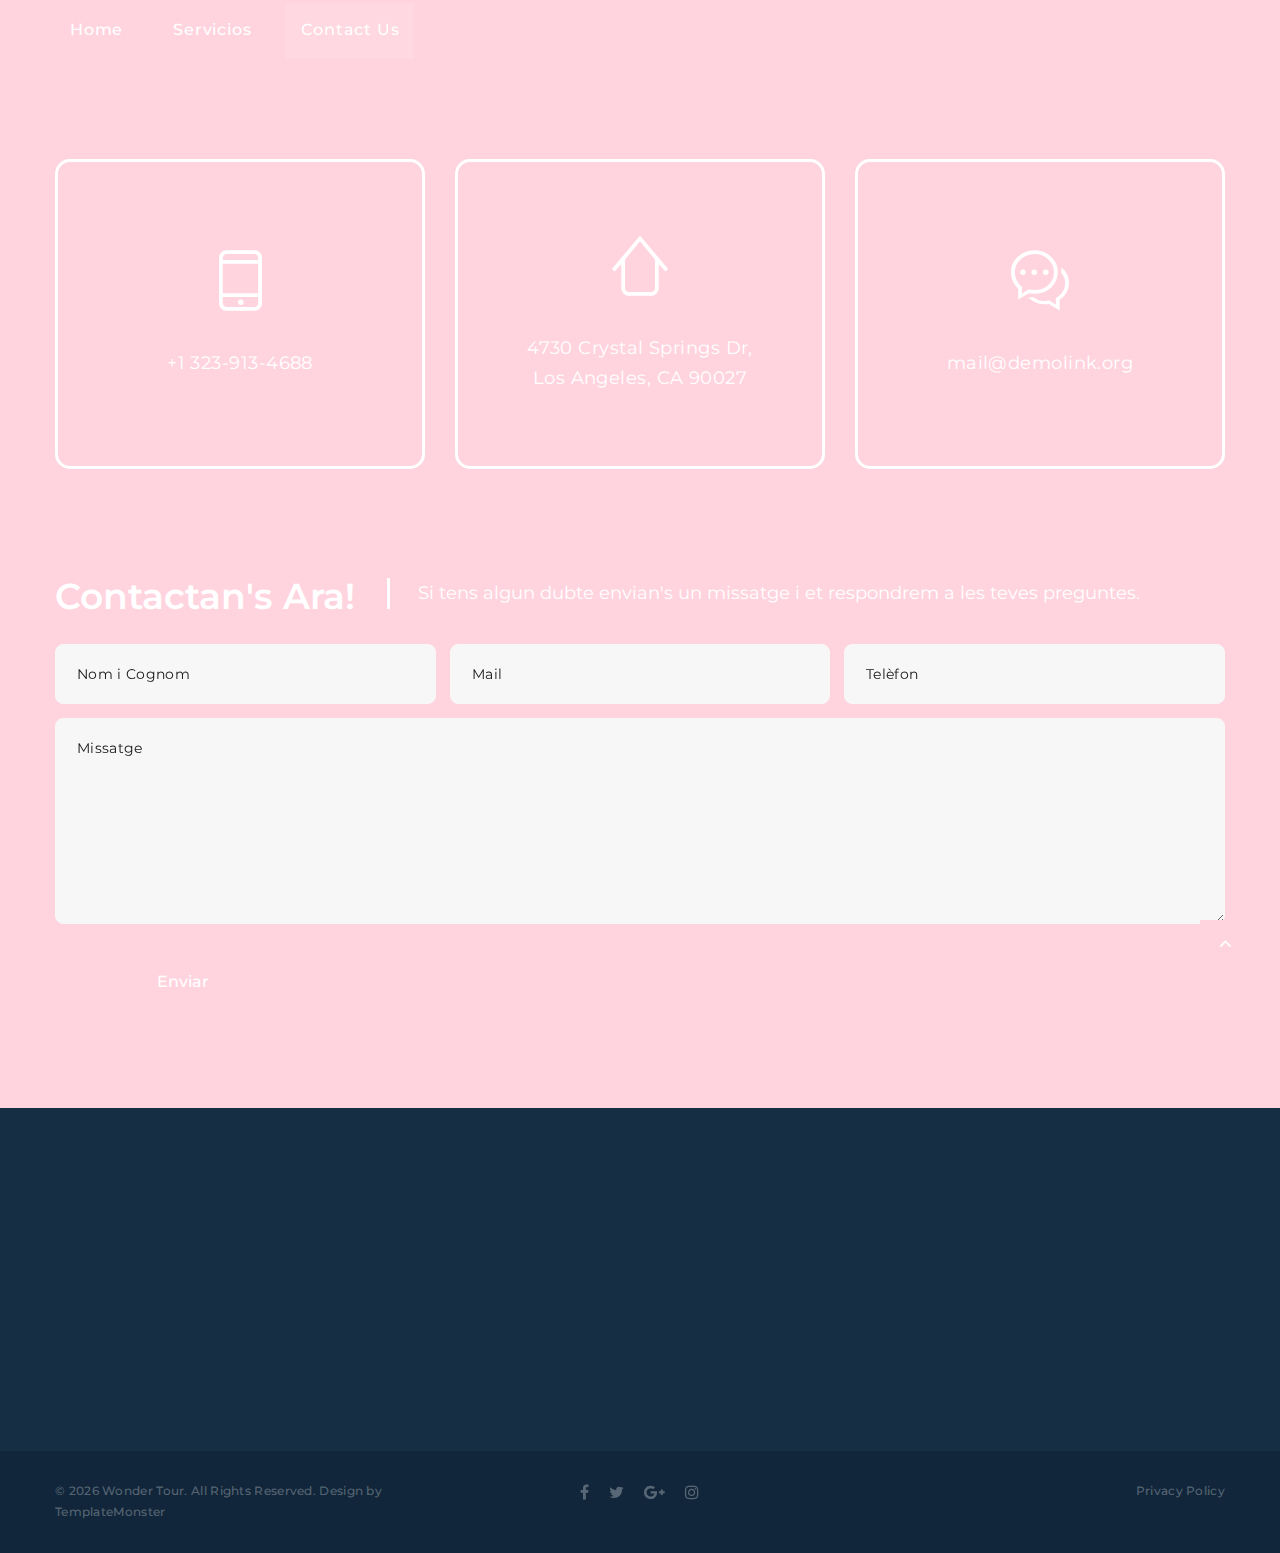
==== commit f135790d: "Update contact-us.html" ====
--- a/contact-us.html
+++ b/contact-us.html
@@ -153,7 +153,7 @@
                       <li>
                         <div class="unit">
                           <div class="unit-left"><span class="icon fa fa-location-arrow"></span></div>
-                          <div class="unit-body"><a class="link-location" href="#"> Carrer del Doctor Almera, 33, 08205 Sabadell, Barcelona, Espanya</a></div>
+                          <div class="unit-body"><a class="link-location" href="https://www.google.com/maps?client=opera-gx&hs=MIp&sca_esv=bcc33a35ba758be7&sxsrf=AHTn8zof83CuE6q--nTKq-ZotM9AfmeBcg:1739814670353&lsig=AB86z5VNRn5bBaNpi-0iywt0SjNS&biw=1492&bih=806&dpr=1.25&um=1&ie=UTF-8&fb=1&gl=nl&sa=X&geocode=KVFmuKb3lKQSMaF8KxpTdJoO&daddr=Carrer+del+Doctor+Almera,+33,+08205+Sabadell,+Barcelona,+España"> Carrer del Doctor Almera, 33, 08205 Sabadell, Barcelona, Espanya</a></div>
                         </div>
                       </li>
                     </ul>
@@ -218,4 +218,4 @@
     <script src="js/core.min.js"></script>
     <script src="js/script.js"></script>
   </body>
-</html>+</html>
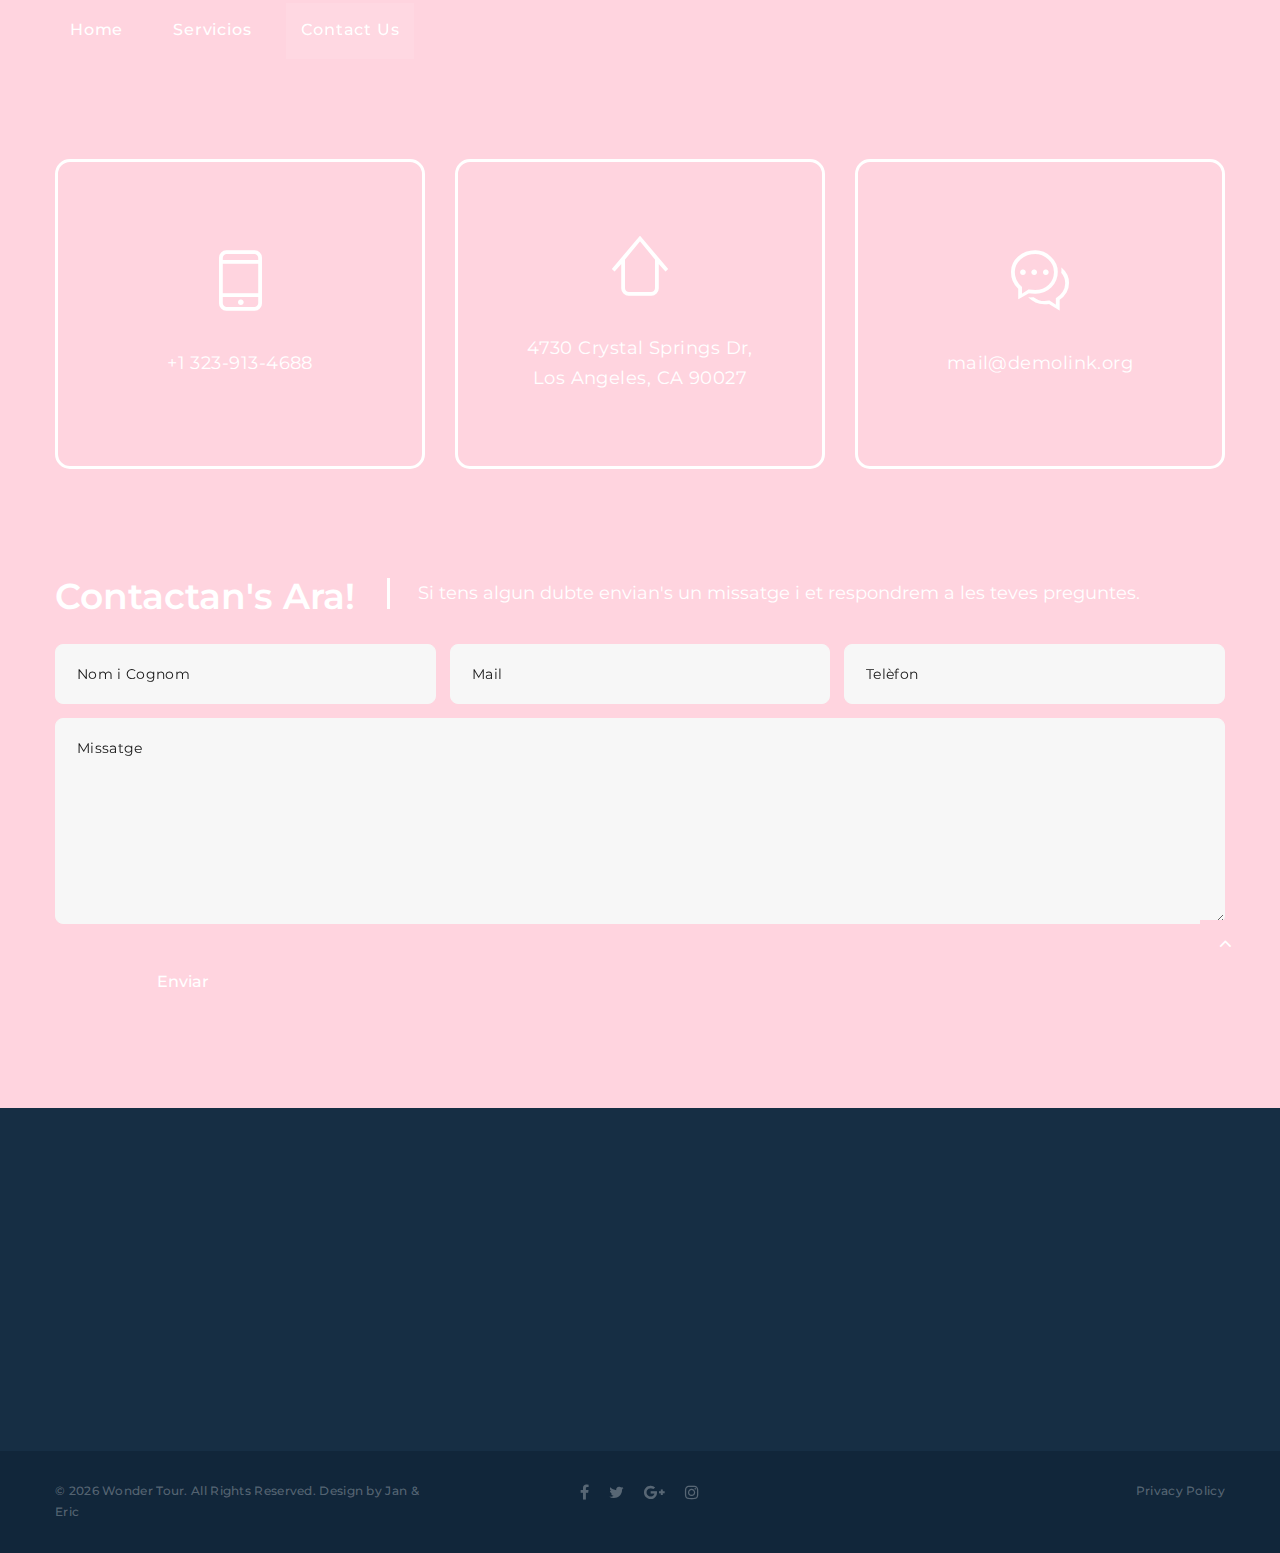
==== commit 6db98b6e: "contact-us.html" ====
--- a/contact-us.html
+++ b/contact-us.html
@@ -202,7 +202,7 @@
               </div>
               <div class="col-sm-6 col-md-4 order-sm-first">
                 <!-- Rights-->
-                <p class="rights"><span>&copy;&nbsp;</span><span class="copyright-year"></span><span>&nbsp;</span><span>Wonder Tour</span>. All Rights Reserved. Design by <a href="https://www.templatemonster.com">TemplateMonster</a></p>
+                <p class="rights"><span>&copy;&nbsp;</span><span class="copyright-year"></span><span>&nbsp;</span><span>Wonder Tour</span>. All Rights Reserved. Design by Jan & Eric</p>
               </div>
               <div class="col-sm-6 col-md-4 text-md-right">
                 <p class="rights"><a href="#">Privacy Policy</a></p>
--- a/css/style.css
+++ b/css/style.css
@@ -1,24726 +1,24732 @@
-@charset "UTF-8";-/*-* Trunk version 2.0.0-*/-/** @group Base */-a:focus,-button:focus {-	outline: none !important;-}--button::-moz-focus-inner {-	border: 0;-}--/*mdf Eric*/-:root{-/*	--primary: #01b3a7;*/-	--primary: #FFD4DF;-	--fondo:#FFE5EC;-	--cabezera:#FFD4DF;-}---*:focus {-	outline: none;-}--blockquote {-	padding: 0;-	margin: 0;-}--input,-button,-select,-textarea {-	outline: none;-}--label {-	margin-bottom: 0;-}--p {-	margin: 0;-}--ul,-ol {-	list-style: none;-	padding: 0;-	margin: 0;-}--ul li,-ol li {-	display: block;-}--dl {-	margin: 0;-}--dt,-dd {-	line-height: inherit;-}--dt {-	font-weight: inherit;-}--dd {-	margin-bottom: 0;-}--cite {-	font-style: normal;-}--form {-	margin-bottom: 0;-}--blockquote {-	padding-left: 0;-	border-left: 0;-}--address {-	margin-top: 0;-	margin-bottom: 0;-}--figure {-	margin-bottom: 0;-}--html p a:hover {-	text-decoration: none;-}--/*-*-* Contexts-*/-/*-*-* Typography-*/-body {-	font-family: "Montserrat", sans-serif, Arial, sans-serif;-	font-size: 14px;-	line-height: 1.71429;-	font-weight: 400;-	letter-spacing: normal;-	color: #151515;-	background-color: var(--fondo);-	-webkit-text-size-adjust: none;-	-webkit-font-smoothing: subpixel-antialiased;-}--h1, h2, h3, h4, h5, h6, [class*='heading-'] {-	margin-top: 0;-	margin-bottom: 0;-	font-weight: 600;-	font-family: "Montserrat", sans-serif, Arial, sans-serif;-	letter-spacing: normal;-	color: #151515;-}--h1 a, h2 a, h3 a, h4 a, h5 a, h6 a, [class*='heading-'] a {-	color: inherit;-}--h1 a:hover, h2 a:hover, h3 a:hover, h4 a:hover, h5 a:hover, h6 a:hover, [class*='heading-'] a:hover {-	color: var(--primary);-}--h1,-.heading-1 {-	font-size: 40px;-	line-height: 0.88;-	font-weight: 400;-	letter-spacing: .075em;-}--@media (min-width: 768px) {-	h1,-	.heading-1 {-		font-size: 46px;-	}-}--@media (min-width: 992px) {-	h1,-	.heading-1 {-		font-size: 54px;-	}-}--@media (min-width: 1200px) {-	h1,-	.heading-1 {-		font-size: 64px;-		line-height: 1.2;-	}-}--h2,-.heading-2 {-	font-size: 32px;-	line-height: 1.2;-}--@media (min-width: 768px) {-	h2,-	.heading-2 {-		font-size: 36px;-	}-}--@media (min-width: 992px) {-	h2,-	.heading-2 {-		font-size: 40px;-	}-}--@media (min-width: 1200px) {-	h2,-	.heading-2 {-		font-size: 48px;-		line-height: 1.2;-	}-}--h3,-.heading-3 {-	font-size: 28px;-	line-height: 1.2;-}--@media (min-width: 768px) {-	h3,-	.heading-3 {-		font-size: 30px;-	}-}--@media (min-width: 992px) {-	h3,-	.heading-3 {-		font-size: 36px;-		line-height: 1.2;-	}-}--h4,-.heading-4 {-	font-size: 20px;-	line-height: 1.2;-}--@media (min-width: 768px) {-	h4,-	.heading-4 {-		font-size: 24px;-		line-height: 1.2;-	}-}--h5,-.heading-5 {-	font-size: 21px;-	line-height: 1.2;-	font-weight: 500;-}--h6,-.heading-6 {-	font-size: 18px;-	line-height: 1.2;-	font-weight: 500;-}--small,-.small {-	display: block;-	font-size: 12px;-	line-height: 1.5;-}--mark,-.mark {-	padding: 2px 4px;-	color: #ffffff;-	background: #151515;-}--.big {-	font-size: 18px;-	line-height: 1.55556;-}--.lead {-	font-size: 24px;-	line-height: 34px;-	font-weight: 300;-}--code {-	padding: 10px 5px;-	border-radius: 0.2rem;-	font-size: 90%;-	color: #111111;-	background: #f2f2f2;-}--p [data-toggle='tooltip'] {-	color: #b7b7b7;-}--p [style*='max-width'] {-	display: inline-block;-}--/*-*-* Brand-*/-.brand {-	display: inline-block;-}--.brand .brand-logo-light {-	display: none;-}--.brand .brand-logo-dark {-	display: block;-}-.logo-text{-    font-size: 1em;-    font-family: "Oswald", serif;-}--/*-*-* Links-*/-a {-	transition: all 0.3s ease-in-out;-}--a, a:focus, a:active, a:hover {-	text-decoration: none;-}--a, a:focus, a:active {-	color: var(--primary);-}--a:hover {-	color: #016760;-}--a[href*='tel'], a[href*='mailto'] {-	white-space: nowrap;-}--.link-hover {-	color: #016760;-}--.link-press {-	color: #016760;-}--.privacy-link {-	display: inline-block;-}--* + .privacy-link {-	margin-top: 40px;-}--.link-classic {-	display: inline-block;-	font-size: 18px;-	line-height: 1.334;-	letter-spacing: normal;-	text-transform: uppercase;-	font-family: "Montserrat", sans-serif, Arial, sans-serif;-}--.link-classic, .link-classic:focus, .link-classic:active {-	color: rgba(21, 21, 21, 0.4);-}--.link-classic:hover {-	color: #151515;-}--.link-classic span {-	display: inline-flex;-	vertical-align: middle;-	align-items: center;-	justify-content: space-between;-	margin: 0 0 3px 10px;-	line-height: 24px;-	width: 25px;-	opacity: .13;-	transition: all .3s ease;-}--.link-classic span::before, .link-classic span::after {-	display: inline-block;-	vertical-align: middle;-	content: '';-	transition: inherit;-}--.link-classic span::before {-	height: 2px;-	flex-grow: 1;-	background-color: #151515;-}--.link-classic span::after {-	width: 0;-	height: 0;-	margin-left: 3px;-	border-style: solid;-	border-width: 3px 0 3px 6px;-	border-color: transparent transparent transparent #151515;-}--.link-classic:hover span {-	width: 40px;-	opacity: 1;-}--* + .link-classic {-	margin-top: 30px;-}--@media (min-width: 768px) {-	* + .link-classic {-		margin-top: 40px;-	}-}--@media (min-width: 992px) {-	.container + .link-classic {-		margin-top: 56px;-	}-}--.gallery-title,-.link-instafeed-3 {-	display: inline-block;-	min-width: 210px;-	padding: 8px 40px 10px;-	font-weight: 400;-	letter-spacing: .05em;-	background: #ffffff;-}--.gallery-title a, .gallery-title a:focus, .gallery-title a:active,-.link-instafeed-3 a,-.link-instafeed-3 a:focus,-.link-instafeed-3 a:active {-	color: #50ba87;-}--.gallery-title a:hover,-.link-instafeed-3 a:hover {-	color: var(--primary);-}--.gallery-title {-	font-weight: 500;-	font-size: 14px;-}--.gallery-title a {-	color: var(--primary);-	text-transform: uppercase;-	display: inline-block;-	margin-left: 6px;-	font-weight: 500;-}--.gallery-title a:hover {-	color: #50ba87;-}--/*-*-* Blocks-*/-.block-center, .block-sm, .block-lg {-	margin-left: auto;-	margin-right: auto;-}--.block-sm {-	max-width: 560px;-}--.block-lg {-	max-width: 768px;-}--.block-center {-	padding: 10px;-}--.block-center:hover .block-center-header {-	background-color: var(--primary);-}--.block-center-title {-	background-color: #ffffff;-}--@media (max-width: 1599.98px) {-	.block-center {-		padding: 20px;-	}-	.block-center:hover .block-center-header {-		background-color: #ffffff;-	}-	.block-center-header {-		background-color: var(--primary);-	}-}--/*-*-* Boxes-*/-.box-icon-creative {-	text-align: left;-	max-width: 270px;-	margin-left: auto;-	margin-right: auto;-}--.box-icon-creative-2 .box-icon-creative-icon {-	color: #50ba87;-}--.box-icon-creative-2 .box-icon-creative-title a:hover {-	color: #50ba87;-}--.box-icon-creative-count {-	position: relative;-	left: 0;-	font-size: 80px;-	line-height: 1;-	font-weight: 300;-	letter-spacing: .025em;-	color: #f2f2f2;-	font-family: "Montserrat", sans-serif, Arial, sans-serif;-	transition: all .2s ease;-}--@media (min-width: 1200px) {-	.box-icon-creative-count {-		line-height: 0.675;-	}-}--.box-icon-creative-header > * {-	display: inline-block;-	vertical-align: bottom;-}--@media (min-width: 576px) {-	.box-icon-creative-header {-		margin: 0 5px;-	}-}--@media (min-width: 768px) {-	.box-icon-creative-header {-		margin: 0;-	}-}--.box-icon-creative-icon {-	position: relative;-	text-align: center;-	width: 64px;-	height: 64px;-	font-size: 36px;-	line-height: 64px;-	color: var(--primary);-}--.box-icon-creative-icon::after {-	position: absolute;-	content: '';-	top: 0;-	right: 0;-	bottom: 0;-	left: 0;-	border: 2px solid #151515;-	transition: all .3s ease;-}--.box-icon-creative-decor {-	position: relative;-	height: 43px;-	width: 54px;-	margin: 0 12px;-	border-top: 2px solid #151515;-	transition: all .2s ease;-}--.box-icon-creative-decor::before {-	position: absolute;-	content: '';-	top: 0;-	right: 0;-	height: 50%;-	width: 2px;-	background: #151515;-	transition: all .2s ease;-}--.box-icon-creative-title {-	font-weight: 400;-}--.box-icon-creative-title a, .box-icon-creative-title a:focus, .box-icon-creative-title a:active {-	color: inherit;-}--.box-icon-creative-title a:hover {-	color: var(--primary);-}--.box-icon-creative-text {-	letter-spacing: .025em;-	color: #9b9b9b;-}--@media (min-width: 992px) {-	.desktop .box-icon-creative:hover .box-icon-creative-icon::after {-		border-color: var(--primary);-		transform: rotate(32deg);-	}-	.desktop .box-icon-creative:hover .box-icon-creative-decor {-		border-color: var(--primary);-	}-	.desktop .box-icon-creative:hover .box-icon-creative-decor:before {-		height: 100%;-		background: var(--primary);-	}-	.desktop .box-icon-creative:hover .box-icon-creative-count {-		left: 4px;-		color: var(--primary);-	}-	.desktop .box-icon-creative-2:hover .box-icon-creative-icon::after {-		border-color: #50ba87;-	}-	.desktop .box-icon-creative-2:hover .box-icon-creative-decor {-		border-color: #50ba87;-	}-	.desktop .box-icon-creative-2:hover .box-icon-creative-decor:before {-		background: #50ba87;-	}-	.desktop .box-icon-creative-2:hover .box-icon-creative-count {-		color: #50ba87;-	}-}--* + .box-icon-creative-title {-	margin-top: 16px;-}--* + .box-icon-creative-text {-	margin-top: 10px;-}--@media (min-width: 1200px) {-	.box-icon-creative-text {-		max-width: 94%;-	}-}--.box-icon-modern {-	text-align: center;-	max-width: 370px;-	min-height: 100%;-	margin-left: auto;-	margin-right: auto;-	padding: 66px 15px 50px;-	background: #ffffff;-	box-shadow: 0 0 13px -4px rgba(0, 0, 0, 0.17);-	transition: all .3s ease;-}--.box-icon-modern-2 {-	padding-top: 42px;-	padding-bottom: 35px;-}--.box-icon-modern-2 .box-icon-modern-decor {-	margin-top: 18px;-	margin-bottom: 15px;-}--.box-icon-modern-2 .box-icon-modern-text {-	letter-spacing: .025em;-}--.box-icon-modern-2 * + .box-icon-modern-title {-	margin-top: 18px;-}--.box-icon-modern-3 {-	padding-top: 46px;-	padding-bottom: 30px;-}--.box-icon-modern-3 .box-icon-modern-decor {-	margin-top: 18px;-	margin-bottom: 15px;-}--.box-icon-modern-3 .box-icon-modern-text {-	letter-spacing: .025em;-}--.box-icon-modern-3 * + .box-icon-modern-title {-	margin-top: 28px;-}--.box-icon-modern-custom {-	display: flex;-	justify-content: center;-	align-items: center;-	min-height: 100%;-	padding-top: 36px;-	padding-bottom: 38px;-}--.box-icon-modern-icon {-	position: relative;-	font-size: 47px;-	line-height: 1;-	color: inherit;-	z-index: 1;-}--.box-icon-modern-icon::after {-	position: absolute;-	content: '';-	left: 50%;-	bottom: 9px;-	width: 0;-	height: 0;-	border-style: solid;-	border-width: 0 34.5px 60px 34.5px;-	border-color: transparent transparent var(--primary) transparent;-	transform: translate3d(-50%, 0, 0) rotate(15deg);-	transform-origin: 50% 80%;-	transition: all .3s ease;-	z-index: -1;-}--.box-icon-modern-title a, .box-icon-modern-title a:focus, .box-icon-modern-title a:active {-	color: inherit;-}--.box-icon-modern-title a:hover {-	color: var(--primary);-}--.box-icon-modern-big-title {-	line-height: 1.04;-}--.box-icon-modern-decor {-	position: relative;-	max-width: 126px;-	width: 100px;-	height: 2px;-	margin: 20px auto 22px;-}--.box-icon-modern-decor::before {-	position: absolute;-	content: '';-	height: 100%;-	left: 15px;-	right: 15px;-	background: #d7d7d7;-	transition: all .3s ease;-}--.box-icon-modern-decor::after {-	position: absolute;-	content: '';-	height: 100%;-	left: 50%;-	right: 50%;-	background: var(--primary);-	transition: all .3s ease;-}--.box-icon-modern-text {-	max-width: 320px;-	margin-left: auto;-	margin-right: auto;-}--* + .box-icon-modern-title {-	margin-top: 16px;-}--.box-icon-modern-decor + .button {-	margin-top: 8px;-}--.box-icon-modern-decor + .box-icon-modern-text {-	margin-top: 0;-}--@media (min-width: 992px) {-	.desktop .box-icon-modern:hover {-		box-shadow: 0 0 10px 0 rgba(0, 0, 0, 0.17);-	}-	.desktop .box-icon-modern:hover .box-icon-modern-icon:after {-		transform: translate3d(-50%, 0, 0) rotate(0deg);-	}-	.desktop .box-icon-modern:hover .box-icon-modern-title {-		letter-spacing: .1em;-	}-	.desktop .box-icon-modern:hover .box-icon-modern-decor::before {-		left: 50%;-		right: 50%;-		transition-duration: .2s;-	}-	.desktop .box-icon-modern:hover .box-icon-modern-decor::after {-		left: 0;-		right: 0;-	}-}--@media (min-width: 1200px) {-	.box-icon-modern-3 {-		padding: 66px 30px 50px;-	}-}--.ie-edge .box-icon-modern-custom,-.ie-10 .box-icon-modern-custom,-.ie-11 .box-icon-modern-custom {-	height: 100%;-}--.box-icon-classic {-	position: relative;-	display: flex;-	flex-direction: row;-	align-items: center;-	justify-content: center;-	padding: 30px 18px;-	min-height: 100%;-	background: #ffffff;-	transition: all .2s ease;-	z-index: 1;-}--.box-icon-classic::before {-	position: absolute;-	content: '';-	top: 0;-	right: 0;-	bottom: 0;-	left: 0;-	border: 8px solid #f4f4f4;-	transition: all .2s ease;-	z-index: -1;-}--.box-icon-classic-2 .box-icon-classic-icon {-	color: #50ba87;-}--.box-icon-classic-3::before {-	top: 8px;-	right: 8px;-	bottom: 8px;-	left: 8px;-	border: 1px solid #e1e1e1;-}--.box-icon-classic-3 .box-icon-classic-icon {-	color: #151515;-}--.box-icon-classic-icon {-	font-size: 36px;-	line-height: 1;-	color: var(--primary);-	transition: all .2s ease-in-out;-}--.box-icon-classic-title {-	font-weight: 500;-}--.box-icon-classic-title a, .box-icon-classic-title a:focus, .box-icon-classic-title a:active {-	color: inherit;-}--.box-icon-classic-title a:hover {-	color: var(--primary);-}--.box-icon-classic-text {-	color: #9b9b9b;-}--@media (min-width: 992px) {-	.desktop .box-icon-classic:hover {-		transition-delay: .1s;-		box-shadow: 0 0 10px 0 rgba(0, 0, 0, 0.17);-	}-	.desktop .box-icon-classic:hover::before {-		border-width: 0;-	}-	.desktop .box-icon-classic-3:hover {-		transition-delay: 0s;-	}-	.desktop .box-icon-classic-3:hover::before {-		border-width: 1px;-		top: 15px;-		right: 15px;-		bottom: 15px;-		left: 15px;-	}-	.desktop .box-icon-classic-3:hover .box-icon-classic-icon {-		color: #50ba87;-	}-}--* + .box-icon-classic-text {-	margin-top: 10px;-}--@media (min-width: 768px) {-	.box-icon-classic {-		padding-top: 54px;-		padding-bottom: 54px;-	}-}--.ie-edge .box-icon-classic,-.ie-10 .box-icon-classic,-.ie-11 .box-icon-classic {-	height: 100%;-}--.box-icon-classic img{-	width: 60px;-	height: auto;-}--.box-icon-leah {-	position: relative;-	text-align: left;-	padding: 20px 20px 30px;-	min-height: 100%;-	background: #f7f7f7;-	transition: all .3s ease-in-out;-}--.box-icon-leah-2 {-	background: #ffffff;-}--.box-icon-leah-2 .box-icon-leah-count {-	color: #9b9b9b;-}--.box-icon-leah-2 .box-icon-leah-count::after {-	background: #f7f7f7;-}--.box-icon-leah-icon {-	font-size: 42px;-	line-height: 1;-	color: var(--primary);-}--.box-icon-leah-title {-	font-weight: 400;-}--.box-icon-leah-count {-	position: absolute;-	text-align: center;-	top: 0;-	right: 0;-	padding: 6px 3px 0 7px;-	min-width: 45px;-	font-size: 36px;-	line-height: 1;-	font-weight: 400;-	letter-spacing: .05em;-	font-family: "Montserrat", sans-serif, Arial, sans-serif;-	text-transform: uppercase;-	color: #50ba87;-	transition: inherit;-	z-index: 1;-}--.box-icon-leah-count::before {-	display: inline-block;-	transition: transform .3s ease;-}--.box-icon-leah-count::after {-	position: absolute;-	content: '';-	top: -10px;-	right: -10px;-	bottom: 0;-	left: 0;-	background: #ffffff;-	pointer-events: none;-	z-index: -1;-}--.box-icon-leah-text {-	color: #9b9b9b;-}--* + .box-icon-leah-title {-	margin-top: 16px;-}--* + .box-icon-leah-text {-	margin-top: 10px;-}--@media (min-width: 992px) {-	.desktop .box-icon-leah:hover {-		box-shadow: 0 0 12px 0 rgba(0, 0, 0, 0.1);-	}-	.desktop .box-icon-leah:hover .box-icon-leah-count::before {-		transform: translate3d(0, -10px, 0);-	}-	.desktop .box-icon-leah-2:hover .box-icon-leah-count {-		color: #50ba87;-	}-}--@media (min-width: 1200px) {-	.box-icon-leah {-		padding-left: 30px;-		padding-right: 30px;-	}-}--.box-comment {-	text-align: left;-	padding-bottom: 45px;-	border-bottom: 1px solid #dddddd;-}--.box-comment .box-comment-time,-.box-comment .box-rating {-	margin-top: 4px;-}--.box-comment > .box-comment {-	margin-top: 30px;-	padding-top: 45px;-	padding-bottom: 0;-	border-bottom: none;-	border-top: 1px solid #dddddd;-}--.box-comment + .box-comment {-	margin-top: 45px;-}--.box-comment-figure {-	display: inline-block;-}--.box-comment-figure img {-	max-width: 119px;-}--.box-comment-author {-	font-size: 18px;-	font-weight: 500;-}--.box-comment-author a, .box-comment-author a:focus, .box-comment-author a:active {-	color: inherit;-}--.box-comment-author a:hover {-	color: var(--primary);-}--.box-comment-reply {-	position: relative;-	top: 2px;-	font-size: 16px;-	font-weight: 500;-	letter-spacing: .1em;-	text-transform: uppercase;-	font-family: "Montserrat", sans-serif, Arial, sans-serif;-}--.box-comment-reply::before {-	content: '|';-	color: #dddddd;-	padding-right: 13px;-}--.box-comment-reply a, .box-comment-reply a:focus, .box-comment-reply a:active {-	color: var(--primary);-}--.box-comment-reply a:hover {-	color: #50ba87;-}--.box-comment-time {-	font-size: 16px;-	line-height: 1;-	font-weight: 500;-	letter-spacing: .1em;-	text-transform: uppercase;-	font-family: "Montserrat", sans-serif, Arial, sans-serif;-	color: #9b9b9b;-}--@media (min-width: 768px) {-	.box-comment > .box-comment {-		margin-left: 145px;-	}-}--* + .box-comment {-	margin-top: 30px;-}--.box-comment + h5 {-	margin-top: 46px;-}--.box-contacts {-	text-align: center;-	display: flex;-	align-items: center;-	justify-content: center;-	min-height: 310px;-	box-shadow: 0 0 10px 0 rgba(0, 0, 0, 0.17);-	transition: all .3s ease;-}--.box-contacts-body {-	max-width: 250px;-}--.box-contacts-icon {-	font-size: 60px;-	line-height: 1;-	color: #ffffff;-}--.box-contacts-decor {-	margin: 30px auto;-	height: 2px;-	max-width: 100px;-	background: #ffffff;-	transition: all .3s ease-in-out;-}--.box-contacts-link {-	font-size: 18px;-	line-height: 1.67;-	letter-spacing: .025em;-}--.box-contacts-link a, .box-contacts-link a:focus, .box-contacts-link a:active {-	color: #ffffff;-}--.box-contacts-link a:hover {-	color: violet;-}--@media (min-width: 992px) {-	.desktop .box-contacts {-		box-shadow: none;-		border: 3.5px solid #ffffff;-		border-radius: 15px;-	}-	.desktop .box-contacts-decor {-		margin-top: 17px;-		margin-bottom: 17px;-		width: 0;-	}-	.desktop .box-contacts:hover {-		border-color: #ffffff;-		box-shadow: 0 0 20px 0 #ffffff;-	}-	.desktop .box-contacts:hover .box-contacts-decor {-		margin-top: 30px;-		margin-bottom: 30px;-		width: 100%;-		transition: margin .3s ease, width .4s ease-in-out;-	}-}--.box-contacts-icon + .box-contacts-link {-	margin-top: 40px;-}--* + .box-contacts-link {-	margin-top: 0;-}--.ie-edge .box-contacts,-.ie-10 .box-contacts,-.ie-11 .box-contacts {-	height: 310px;-}--.box-pricing {-	position: relative;-	overflow: hidden;-	max-width: 370px;-	margin-left: auto;-	margin-right: auto;-	padding: 70px 15px 0;-	border-radius: 8px;-	box-shadow: 0 0 10px 0 rgba(0, 0, 0, 0.17);-}--.box-pricing .button {-	border-bottom-right-radius: 8px;-	border-bottom-left-radius: 8px;-}--.box-pricing .button:hover, .box-pricing .button:active {-	background-color: #50ba87;-	border-color: #50ba87;-}--.box-pricing-black {-	color: #ffffff;-	background: #2c2e31;-}--.box-pricing-black .box-pricing-time,-.box-pricing-black .box-pricing-price,-.box-pricing-black .box-pricing-title {-	color: inherit;-}--.box-pricing-black .divider {-	background: rgba(225, 225, 225, 0.2);-}--.box-pricing-black .box-pricing-list > li {-	color: #5d6264;-}--.box-pricing-black .box-pricing-list > li::before {-	color: #5d6264;-}--.box-pricing-black .box-pricing-list > li.active {-	color: inherit;-}--.box-pricing-black .box-pricing-list > li.active::before {-	color: var(--primary);-}--.box-pricing-black .button-gray-4, .box-pricing-black .button-gray-4:focus {-	color: #ffffff;-	background-color: #494c51;-	border-color: #494c51;-}--.box-pricing-divider {-	position: relative;-	padding: 35px 0;-}--.box-pricing-divider > span {-	display: inline-block;-	position: absolute;-	top: 60%;-	left: 50%;-	font-size: 40px;-	line-height: 1;-	font-weight: 500;-	letter-spacing: normal;-	text-transform: uppercase;-	font-family: "Montserrat", sans-serif, Arial, sans-serif;-	color: rgba(255, 255, 255, 0.05);-	transform: translate3d(-50%, -50%, 0);-	will-change: transform;-}--.box-pricing-popular .box-pricing-badge {-	display: inline-block;-}--.box-pricing-body {-	max-width: 260px;-	margin-left: auto;-	margin-right: auto;-}--.box-pricing-title {-	letter-spacing: .1em;-}--.box-pricing-time {-	font-size: 14px;-	line-height: 1;-	font-weight: 500;-	letter-spacing: .2em;-	text-transform: uppercase;-	font-family: "Montserrat", sans-serif, Arial, sans-serif;-}--.box-pricing-button {-	margin-top: 40px;-	margin-left: -15px;-	margin-right: -15px;-}--.box-pricing-list {-	text-align: left;-}--.box-pricing-list > li {-	text-indent: -25px;-	padding-left: 25px;-	color: #9b9b9b;-}--.box-pricing-list > li::before {-	position: relative;-	display: inline-block;-	content: '\f00c';-	left: 0;-	top: 0;-	width: 25px;-	font-size: 14px;-	line-height: 1;-	text-indent: 0;-	font-family: "FontAwesome";-	color: #9b9b9b;-}--.box-pricing-list > li.active {-	color: #151515;-}--.box-pricing-list > li.active::before {-	color: var(--primary);-}--.box-pricing-list > li + li {-	margin-top: 14px;-}--.box-pricing-badge {-	position: absolute;-	top: 15px;-	right: 15px;-	display: none;-	padding: 10px 13px 6px;-	font-size: 14px;-	line-height: 1;-	font-weight: 600;-	letter-spacing: .075em;-	text-transform: uppercase;-	font-family: "Montserrat", sans-serif, Arial, sans-serif;-	color: #ffffff;-	background: #50ba87;-	border-radius: 4px;-}--* + .box-pricing-price {-	margin-top: 4px;-}--* + .box-pricing-time {-	margin-top: 6px;-}--* + .box-pricing-list {-	margin-top: 30px;-}--.divider + .box-pricing-list {-	margin-top: 0;-}--.box-pricing-divider + .box-pricing-list {-	margin-top: 0;-}--@media (min-width: 576px) {-	.box-pricing-divider > span {-		color: rgba(255, 255, 255, 0.03);-	}-}--@media (min-width: 768px) {-	.box-pricing-divider > span {-		font-size: 50px;-	}-}--@media (min-width: 992px) {-	.box-pricing-divider > span {-		font-size: 55px;-	}-}--.box-sportlight {-	position: relative;-	text-align: left;-}--.box-sportlight-sm .box-sportlight-arrow {-	width: 50px;-	margin-left: 15px;-}--.box-sportlight-figure {-	display: block;-	overflow: hidden;-}--.box-sportlight-figure img {-	width: 100%;-	transition: all .3s ease;-}--.box-sportlight-caption {-	display: flex;-	align-items: center;-	justify-content: space-between;-	padding: 10px 15px;-	border-width: 0 1px 1px 1px;-	border-style: solid;-	border-color: #e1e1e1;-	background: #ffffff;-	transition: all .3s ease-in-out;-}--.box-sportlight-title {-	margin-top: 4px;-	font-weight: 400;-	letter-spacing: .025em;-}--.box-sportlight-arrow {-	display: flex;-	align-items: center;-	justify-content: flex-end;-	flex-shrink: 0;-	width: 88px;-	margin-left: 20px;-	font-size: 0;-	line-height: 0;-	transition: all .25s ease;-}--.box-sportlight-arrow::before, .box-sportlight-arrow::after {-	display: inline-block;-	vertical-align: middle;-	content: '';-	transition: all .3s ease-in-out;-}--.box-sportlight-arrow::before {-	height: 2px;-	width: 21px;-	margin-right: 4px;-	background-color: rgba(21, 21, 21, 0.21);-}--.box-sportlight-arrow::after {-	width: 0;-	height: 0;-	border-style: solid;-	border-width: 5px 0 5px 8px;-	border-color: transparent transparent transparent rgba(21, 21, 21, 0.21);-}--.box-sportlight-badge {-	position: absolute;-	overflow: hidden;-	padding: 6px 10px 3px 18px;-	top: 30px;-	right: 0;-	font-size: 27px;-	line-height: 1;-	font-weight: 400;-	letter-spacing: .025em;-	font-family: "Montserrat", sans-serif, Arial, sans-serif;-	text-transform: uppercase;-	color: #ffffff;-	z-index: 1;-}--.box-sportlight-badge::before {-	position: absolute;-	content: '';-	top: 0;-	right: 0;-	bottom: 0;-	left: 0;-	transform: skew(-10deg);-	transform-origin: 50% 100%;-	z-index: -1;-}--.box-sportlight-sale::before {-	background: #ff5e5e;-}--.box-sportlight-new::before {-	background: var(--primary);-}--@media (min-width: 992px) {-	.desktop .box-sportlight-figure img {-		transform: scale(1.1);-		will-change: transform;-	}-	.desktop .box-sportlight:hover .box-sportlight-figure img {-		transform: none;-	}-	.desktop .box-sportlight:hover .box-sportlight-caption {-		background: #50ba87;-		border-color: #50ba87;-	}-	.desktop .box-sportlight:hover .box-sportlight-title {-		color: #ffffff;-		letter-spacing: .1em;-	}-	.desktop .box-sportlight:hover .box-sportlight-title a, .desktop .box-sportlight:hover .box-sportlight-title a:focus, .desktop .box-sportlight:hover .box-sportlight-title a:active {-		color: inherit;-	}-	.desktop .box-sportlight:hover .box-sportlight-title a:hover {-		color: rgba(255, 255, 255, 0.8);-	}-	.desktop .box-sportlight:hover .box-sportlight-arrow::before {-		width: 100%;-		background-color: #ffffff;-	}-	.desktop .box-sportlight:hover .box-sportlight-arrow::after {-		border-left-color: #ffffff;-	}-}--@media (min-width: 768px) {-	.box-sportlight-caption {-		padding-left: 20px;-		padding-right: 20px;-	}-}--@media (min-width: 992px) {-	.box-sportlight-caption {-		padding: 15px 20px 15px 30px;-	}-}--@media (min-width: 1200px) {-	.box-sportlight-caption {-		padding: 25px 22px 25px 38px;-	}-	.box-sportlight-title {-		margin-top: 5px;-		font-size: 36px;-		line-height: 1;-		letter-spacing: .025em;-	}-}--.box-icon-ruby {-	position: relative;-	display: flex;-	flex-direction: row;-	align-items: center;-	justify-content: center;-	padding: 30px 16px;-	min-height: 100%;-	border: 1px solid #d7d7d7;-	transition: all .2s ease;-	z-index: 1;-}--.box-icon-ruby::before, .box-icon-ruby::after {-	position: absolute;-	content: '';-}--.box-icon-ruby::before {-	top: 6px;-	right: 6px;-	bottom: 6px;-	left: 6px;-	border: 1px solid #d7d7d7;-	transition: all .3s ease-in-out;-	z-index: -1;-}--.box-icon-ruby::after {-	top: 14px;-	right: 14px;-	bottom: 14px;-	left: 14px;-	background: #50ba87;-	visibility: hidden;-	opacity: 0;-	transition: all .3s ease;-	z-index: -2;-}--.box-icon-ruby-icon {-	font-size: 42px;-	line-height: 1;-	color: #50ba87;-}--.box-icon-ruby-title {-	font-weight: 400;-}--.box-icon-ruby-title a {-	transition-duration: .2s;-}--.box-icon-ruby-title a, .box-icon-ruby-title a:focus, .box-icon-ruby-title a:active {-	color: inherit;-}--.box-icon-ruby-title a:hover {-	color: rgba(255, 255, 255, 0.8);-}--.box-icon-ruby-text {-	color: #9b9b9b;-	letter-spacing: .075em;-}--.box-icon-ruby-text,-.box-icon-ruby-icon {-	transition: all .2s ease-in-out;-}--@media (min-width: 992px) {-	.desktop .box-icon-ruby:hover {-		border-color: #50ba87;-	}-	.desktop .box-icon-ruby:hover::before {-		border-color: rgba(255, 255, 255, 0.4);-	}-	.desktop .box-icon-ruby:hover::after {-		top: 0;-		right: 0;-		bottom: 0;-		left: 0;-		opacity: 1;-		visibility: visible;-	}-	.desktop .box-icon-ruby:hover .box-icon-ruby-text,-	.desktop .box-icon-ruby:hover .box-icon-ruby-icon,-	.desktop .box-icon-ruby:hover .box-icon-ruby-title {-		color: #ffffff;-	}-}--* + .box-icon-ruby-text {-	margin-top: 2px;-}--@media (min-width: 768px) {-	.box-icon-ruby {-		padding-top: 46px;-		padding-bottom: 46px;-	}-}--.ie-edge .box-icon-ruby,-.ie-10 .box-icon-ruby,-.ie-11 .box-icon-ruby {-	height: 100%;-}--.box-info {-	text-align: left;-	min-height: 100%;-	padding: 20px;-	border: 2px solid #111111;-}--.box-info-text {-	letter-spacing: .025em;-}--* + .box-info-text {-	margin-top: 12px;-}--* + .box-info-list {-	margin-top: 32px;-}--.box-info-list + .button {-	margin-top: 35px;-}--@media (min-width: 768px) {-	.box-info {-		padding: 42px 24px 32px 20px;-	}-}--.box-project {-	display: flex;-	align-items: center;-	max-width: 270px;-	margin-left: auto;-	margin-right: auto;-	min-height: 100%;-	text-align: center;-	padding: 30px 15px;-	border: 2px solid #252525;-}--.box-project-title {-	line-height: 1.042;-}--.box-project-title > span {-	color: var(--primary);-}--.box-project-text {-	letter-spacing: .025em;-}--* + .box-project-text {-	margin-top: 10px;-}--.box-project-text + .button {-	margin-top: 24px;-}--@media (min-width: 768px) {-	.box-project {-		text-align: left;-	}-}--@media (min-width: 992px) {-	.box-project-title {-		font-size: 40px;-		line-height: 0.88;-	}-}--@media (min-width: 1200px) {-	.box-project {-		padding-left: 40px;-	}-	.box-project-title {-		font-size: 48px;-		line-height: 1.20833;-	}-}--.blurb {-	width: 100%;-}--.blurb-title {-	font-size: 18px;-	font-weight: 600;-	color: #151515;-	line-height: 1.3em;-}--.blurb-inner {-	font-size: 14px;-	line-height: 24px;-	color: var(--primary);-	font-weight: 500;-	margin: 4px 0;-}--.blurb-link a {-	font-size: 16px;-	font-weight: 500;-	color: #151515;-	letter-spacing: 0.050em;-}--.blurb-link a:hover {-	color: var(--primary);-}--.blurb-path {-	position: relative;-	padding-top: 78px;-}--.blurb-path .blurb-icon {-	padding: 0;-}--.blurb-path .blurb-icon img {-	border-radius: 50%;-}--.blurb-path:before, .blurb-path:after {-	content: '';-	position: absolute;-	width: calc(50% - 67px);-	height: 52px;-	top: 78px;-	background: #f7f7f7;-	border: solid #f7f7f7;-}--.blurb-path:before {-	left: 0;-	border-width: 1px 0 0 1px;-}--.blurb-path:after {-	right: 0;-	border-width: 1px 1px 0 0;-}--.blurb-path svg {-	display: block;-	width: 100%;-	max-width: 134px;-	margin: 0 auto;-}--.blurb-path svg html:not(.ie-11) {-	height: auto;-}--.blurb-path path.fill {-	fill: #f7f7f7;-}--.blurb-path path.stroke {-	stroke: #f7f7f7;-	fill: transparent;-}--.blurb-icon {-	position: absolute;-	height: 118px;-	width: 118px;-	font-size: 60px;-	top: 0px;-	left: 50%;-	display: flex;-	align-items: center;-	justify-content: center;-	padding: 10px;-	border-radius: 50%;-	transform: translate(-50%);-	background: white;-	border: 1px solid #f7f7f7;-}--.blurb-content {-	background: #f7f7f7;-	padding: 25px 20px;-	border: solid #f7f7f7;-	border-width: 0 1px 1px 1px;-}--/*-* Element groups-*/-html .group {-	margin-bottom: -20px;-	margin-left: -15px;-}--html .group:empty {-	margin-bottom: 0;-	margin-left: 0;-}--html .group > * {-	display: inline-block;-	margin-top: 0;-	margin-bottom: 20px;-	margin-left: 15px;-}--html .group-xs {-	margin-bottom: -11px;-	margin-left: -9px;-}--html .group-xs:empty {-	margin-bottom: 0;-	margin-left: 0;-}--html .group-xs > * {-	display: inline-block;-	margin-top: 0;-	margin-bottom: 11px;-	margin-left: 9px;-}--html .group-sm {-	margin-bottom: -12px;-	margin-left: -12px;-}--html .group-sm:empty {-	margin-bottom: 0;-	margin-left: 0;-}--html .group-sm > * {-	display: inline-block;-	margin-top: 0;-	margin-bottom: 12px;-	margin-left: 12px;-}--html .group-md {-	margin-bottom: -17px;-	margin-left: -17px;-}--html .group-md:empty {-	margin-bottom: 0;-	margin-left: 0;-}--html .group-md > * {-	display: inline-block;-	margin-top: 0;-	margin-bottom: 17px;-	margin-left: 17px;-}--html .group-xmd {-	margin-bottom: -22px;-	margin-left: -22px;-}--html .group-xmd:empty {-	margin-bottom: 0;-	margin-left: 0;-}--html .group-xmd > * {-	display: inline-block;-	margin-top: 0;-	margin-bottom: 22px;-	margin-left: 22px;-}--html .group-lg {-	margin-bottom: -20px;-	margin-left: -30px;-}--html .group-lg:empty {-	margin-bottom: 0;-	margin-left: 0;-}--html .group-lg > * {-	display: inline-block;-	margin-top: 0;-	margin-bottom: 20px;-	margin-left: 30px;-}--html .group-xl {-	margin-bottom: -30px;-	margin-left: -30px;-}--html .group-xl:empty {-	margin-bottom: 0;-	margin-left: 0;-}--html .group-xl > * {-	display: inline-block;-	margin-top: 0;-	margin-bottom: 30px;-	margin-left: 30px;-}--html .group-justify {-	display: flex;-	flex-wrap: wrap;-	align-items: center;-	justify-content: space-between;-}--html .group-sm-justify {-	display: flex;-	flex-wrap: wrap;-	align-items: center;-	justify-content: center;-}--@media (min-width: 576px) {-	html .group-sm-justify {-		justify-content: space-between;-	}-}--html .group-lg-justify {-	display: flex;-	flex-wrap: wrap;-	align-items: center;-	justify-content: center;-}--@media (min-width: 992px) {-	html .group-lg-justify {-		justify-content: space-between;-	}-}--html .group-middle {-	display: flex;-	flex-wrap: wrap;-	align-items: center;-	justify-content: center;-}--@media (min-width: 768px) {-	html .group-middle {-		justify-content: flex-start;-	}-}--* + .group-sm {-	margin-top: 40px;-}--* + .group-md {-	margin-top: 40px;-}--* + .group-xl {-	margin-top: 40px;-}--.row + .group-md {-	margin-top: 35px;-}--/*-*-* Responsive units-*/-.unit {-	display: flex;-	flex: 0 1 100%;-	margin-bottom: -30px;-	margin-left: -20px;-}--.unit > * {-	margin-bottom: 30px;-	margin-left: 20px;-}--.unit:empty {-	margin-bottom: 0;-	margin-left: 0;-}--.unit-body {-	flex: 0 1 auto;-	border-radius: 0px 10px 10px 0px; /*bloque de la derecha*/-}--.unit-left,-.unit-right {-	flex: 0 0 auto;-	max-width: 100%;-}--.unit-spacing-xxs {-	margin-bottom: -8px;-	margin-left: -8px;-}--.unit-spacing-xxs > * {-	margin-bottom: 8px;-	margin-left: 8px;-}--.unit-spacing-xs {-	display: flex;-	align-items: center;-}--.unit-spacing-sm {-	margin-bottom: -10px;-	margin-left: -16px;-}--.unit-spacing-sm > * {-	margin-bottom: 10px;-	margin-left: 16px;-}--.unit-spacing-md {-	margin-bottom: -20px;-	margin-left: -24px;-}--.unit-spacing-md > * {-	margin-bottom: 20px;-	margin-left: 24px;-}--.unit-spacing-lg {-	margin-bottom: -20px;-	margin-left: -30px;-}--.unit-spacing-lg > * {-	margin-bottom: 20px;-	margin-left: 30px;-}--/*-*-* Lists-*/-.list-inline > li {-	display: inline-block;-}--html .list-inline-sm {-	transform: translate3d(0, -8px, 0);-	margin-bottom: -8px;-	margin-left: -8px;-	margin-right: -8px;-}--html .list-inline-sm > * {-	margin-top: 8px;-	padding-left: 8px;-	padding-right: 8px;-}--html .list-inline-md {-	transform: translate3d(0, -8px, 0);-	margin-bottom: -8px;-	margin-left: -10px;-	margin-right: -10px;-}--html .list-inline-md > * {-	margin-top: 8px;-	padding-left: 10px;-	padding-right: 10px;-}--.list-terms dt + dd {-	margin-top: 10px;-}--.list-terms dd + dt {-	margin-top: 40px;-}--* + .list-terms {-	margin-top: 40px;-}--.index-list {-	counter-reset: li;-}--.index-list > li .list-index-counter:before {-	content: counter(li, decimal-leading-zero);-	counter-increment: li;-}--.list-marked {-	text-align: left;-}--.list-marked > li {-	text-indent: -25px;-	padding-left: 25px;-}--.list-marked > li::before {-	position: relative;-	display: inline-block;-	left: 0;-	top: 0;-	content: '';-	height: 9px;-	width: 9px;-	margin-right: 16px;-	border-radius: 50%;-	background: #d7d7d7;-}--.list-marked > li + li {-	margin-top: 10px;-}--.list-marked-2 {-	text-align: left;-}--.list-marked-2 > li {-	text-indent: -15px;-	padding-left: 15px;-}--.list-marked-2 > li::before {-	position: relative;-	display: inline-block;-	content: '';-	width: 0;-	height: 0;-	margin-right: 9px;-	border-style: solid;-	border-width: 4px 0 4px 6px;-	border-color: transparent transparent transparent rgba(21, 21, 21, 0.5);-}--.list-marked-2 > li + li {-	margin-top: 12px;-}--.list-marked-sm > li {-	text-indent: -15px;-	padding-left: 15px;-}--.list-marked-sm > li::before {-	height: 7px;-	width: 7px;-	margin-right: 8px;-}--.list-marked-md > li {-	text-indent: -18px;-	padding-left: 18px;-}--.list-marked-md > li::before {-	height: 8px;-	width: 8px;-	margin-right: 10px;-}--.list-marked-3 {-	text-align: left;-	font-size: 18px;-	line-height: 1;-	font-weight: 500;-	letter-spacing: .05em;-	text-transform: uppercase;-	color: #9fa3a7;-	font-family: "Montserrat", sans-serif, Arial, sans-serif;-}--.list-marked-3 > li {-	text-indent: -40px;-	padding-left: 40px;-}--.list-marked-3 > li::before {-	position: relative;-	display: inline-block;-	left: 0;-	top: -4px;-	content: '';-	height: 2px;-	width: 26px;-	margin-right: 14px;-	background: #151515;-}--.list-marked-3 > li + li {-	margin-top: 18px;-}--.list-marked-secondary > li::before {-	background: #50ba87;-}--.list-marked-primary > li::before {-	background: var(--primary);-}--* + .list-marked {-	margin-top: 15px;-}--p + .list-marked {-	margin-top: 10px;-}--.list-ordered {-	counter-reset: li;-	text-align: left;-}--.list-ordered > li {-	position: relative;-	text-indent: -18px;-	padding-left: 18px;-}--.list-ordered > li:before {-	content: counter(li, decimal) ".";-	counter-increment: li;-	display: inline-block;-	top: 0;-	left: 0;-	text-indent: 0;-	min-width: 18px;-	color: inherit;-}--.list-ordered > li + li {-	margin-top: 10px;-}--* + .list-ordered {-	margin-top: 15px;-}--.list-contacts {-	text-align: left;-	font-size: 0;-	line-height: 0;-}--.list-contacts .icon {-	text-align: center;-	min-width: 21px;-	font-size: 24px;-	line-height: 24px;-	color: var(--primary);-}--.list-contacts .fa-envelope {-	font-size: 20px;-}--.list-contacts a {-	display: inline-block;-	vertical-align: middle;-	font-size: 16px;-	line-height: 1.5;-	letter-spacing: .025em;-}--.list-contacts a, .list-contacts a:focus, .list-contacts a:active {-	color: #151515;-}--.list-contacts a:hover {-	color: var(--primary);-}--.list-contacts li + li {-	margin-top: 30px;-}--.list > li + li {-	margin-top: 10px;-}--.list-0 > li + li {-	margin-top: 0;-}--.list-xs > li + li {-	margin-top: 5px;-}--.list-sm > li + li {-	margin-top: 14px;-}--.list-md > li + li {-	margin-top: 18px;-}--.list-lg > li + li {-	margin-top: 25px;-}--.list-xl > li + li {-	margin-top: 40px;-}--.list-custom {-	display: inline-block;-}--@media (min-width: 576px) {-	.list-custom {-		columns: 2;-		break-inside: avoid;-		-moz-column-gap: 28px;-		-webkit-column-gap: 28px;-	}-	.list-custom li {-		display: inline-block;-		width: 100%;-	}-}--@media (min-width: 768px) {-	.list-custom {-		columns: 3;-	}-}--@media (min-width: 992px) {-	.list-custom {-		columns: 2;-	}-}--@media (min-width: 1200px) {-	.list-custom {-		columns: 3;-	}-}--p + .list-custom {-	margin-top: 30px;-}--@media (max-width: 991.98px) {-	.list-custom-2 {-		margin-left: -20px;-	}-	.list-custom-2 li {-		display: inline-block;-		margin-left: 20px;-	}-}--@media (min-width: 992px) {-	.list-custom-2 {-		columns: 2;-		break-inside: avoid;-		-moz-column-gap: 30px;-		-webkit-column-gap: 30px;-	}-}--/*-*-* Images-*/-img {-	display: inline-block;-	max-width: 100%;-	height: auto;-}--.img-responsive {-	width: 100%;-}--.img-circles {-	border-radius: 50%;-}--.figure-classic {-	position: relative;-	display: inline-block;-	margin-top: 16px;-}--.figure-classic::before {-	display: inline-block;-	position: absolute;-	content: '';-	top: 0;-	right: 0;-	bottom: 0;-	left: 0;-	border: 2px solid #363636;-	transition: all .3s ease;-	z-index: 0;-}--.figure-classic img {-	position: relative;-	transition: all .3s ease;-}--.figure-classic-left {-	margin-left: 16px;-}--.figure-classic-left::before {-	transform: translate3d(-16px, -16px, 0);-}--.figure-classic-right {-	margin-right: 16px;-}--.figure-classic-right::before {-	transform: translate3d(16px, -16px, 0);-}--@media (min-width: 992px) {-	.desktop .figure-classic:hover::before {-		transform: none;-	}-	.desktop .figure-classic-left:hover img {-		transform: translate3d(-16px, -16px, 0);-	}-	.desktop .figure-classic-right:hover img {-		transform: translate3d(16px, -16px, 0);-	}-}--@media (min-width: 768px) {-	.figure-classic {-		margin-top: 22px;-	}-	.figure-classic-left {-		margin-left: 22px;-	}-	.figure-classic-left::before {-		transform: translate3d(-22px, -22px, 0);-	}-	.figure-classic-right {-		margin-right: 22px;-	}-	.figure-classic-right::before {-		transform: translate3d(22px, -22px, 0);-	}-}--@media (min-width: 768px) and (min-width: 992px) {-	.desktop .figure-classic-left:hover img {-		transform: translate3d(-22px, -22px, 0);-	}-	.desktop .figure-classic-right:hover img {-		transform: translate3d(22px, -22px, 0);-	}-}--/*-*-* Icons-*/-.icon {-	display: inline-block;-	font-size: 16px;-	line-height: 1;-}--.icon::before {-	position: relative;-	display: inline-block;-	font-weight: 400;-	font-style: normal;-	speak: none;-	text-transform: none;-}--.icon-circle {-	border-radius: 50%;-}--/*-*-* Tables custom-*/-.table-custom {-	width: 100%;-	text-align: left;-	max-width: 100%;-	font-size: 18px;-	line-height: 1;-	text-transform: uppercase;-	font-family: "Montserrat", sans-serif, Arial, sans-serif;-	background: #ffffff;-	border-collapse: collapse;-	border: 1px solid #e1e1e1;-}--.table-custom th,-.table-custom td {-	color: #2c343b;-	background: #ffffff;-}--.table-custom th {-	padding: 29px 15px 27px;-	font-weight: 500;-	letter-spacing: .1em;-	text-transform: uppercase;-	color: #9b9b9b;-	border-bottom: 1px solid #e1e1e1;-}--@media (max-width: 991.98px) {-	.table-custom th {-		padding-top: 18px;-		padding-bottom: 14px;-	}-}--.table-custom td {-	padding: 12px 15px;-	line-height: 1;-	font-weight: 400;-	letter-spacing: .1em;-	color: #151515;-}--.table-custom tfoot td {-	font-weight: 700;-}--* + .table-custom-responsive {-	margin-top: 25px;-}--.table-custom.table-custom-primary thead th {-	color: #ffffff;-	background: var(--primary);-	border: 0;-}--.table-custom.table-custom-bordered tr td:first-child {-	border-left: 0;-}--.table-custom.table-custom-bordered tr td:last-child {-	border-right: 0;-}--.table-custom.table-custom-bordered td {-	border: 1px solid #e1e1e1;-}--.table-custom.table-custom-bordered tbody > tr:first-of-type > td {-	border-top: 0;-}--.table-custom.table-custom-striped {-	border-bottom: 1px solid #e1e1e1;-}--.table-custom.table-custom-striped tbody tr:nth-of-type(odd) td {-	background: transparent;-}--.table-custom.table-custom-striped tbody tr:nth-of-type(even) td {-	background: #d7d7d7;-}--.table-custom.table-custom-striped tbody td {-	border: 0;-}--.table-custom.table-custom-striped tfoot td:not(:first-child) {-	border-left: 0;-}--@media (max-width: 991.98px) {-	.table-custom-responsive {-		display: block;-		width: 100%;-		overflow-x: auto;-		-ms-overflow-style: -ms-autohiding-scrollbar;-	}-	.table-custom-responsive.table-bordered {-		border: 0;-	}-}--.table-cart {-	text-align: center;-}--.table-cart th:first-child,-.table-cart td:first-child {-	text-align: left;-}--@media (min-width: 992px) {-	.table-cart th:first-child,-	.table-cart td:first-child {-		padding-left: 32px;-	}-}--.table-cart tbody tr:first-child td {-	padding-top: 24px;-}--.table-cart tbody tr:last-child td {-	padding-bottom: 24px;-}--.table-cart td {-	width: auto;-	min-width: auto;-	font-size: 18px;-	letter-spacing: .075em;-}--.table-cart td:first-child {-	width: 61%;-	min-width: 350px;-}--.table-cart td:first-child > * {-	display: inline-block;-	vertical-align: middle;-}--@media (min-width: 992px) {-	.table-cart td:first-child {-		min-width: 500px;-	}-}--.table-cart td:not(:first-child) {-	width: 13%;-}--.table-cart td:nth-child(2), .table-cart td:nth-child(4) {-	min-width: 140px;-}--.table-cart td:nth-child(3) {-	min-width: 150px;-}--@media (min-width: 992px) {-	.table-cart td {-		font-size: 24px;-	}-}--.table-cart-link {-	letter-spacing: .05em;-}--.table-cart-link, .table-cart-link:focus, .table-cart-link:active {-	color: #151515;-}--.table-cart-link:hover {-	color: var(--primary);-}--.table-cart-figure {-	display: inline-block;-	text-align: center;-	width: 100%;-	max-width: 90px;-	background: #f4f4f4;-}--@media (min-width: 992px) {-	.table-cart-figure {-		max-width: 146px;-	}-}--.table-cart-figure + a {-	margin-left: 15px;-}--@media (min-width: 992px) {-	.table-cart-figure + a {-		margin-left: 30px;-	}-}--.table-checkout tr + tr td {-	border-top: 1px solid #e1e1e1;-}--.table-checkout td {-	padding: 20px 20px 16px;-	min-width: 150px;-}--.table-checkout td:last-child {-	text-align: right;-}--@media (min-width: 576px) {-	.table-checkout td {-		padding: 29px 64px 25px 25px;-	}-}--/*-*-* Dividers-*/-hr {-	margin-top: 0;-	margin-bottom: 0;-	border-top: 1px solid #d7d7d7;-}--.divider {-	font-size: 0;-	line-height: 0;-	height: 1px;-	width: 100%;-	background: #e1e1e1;-}--.divider-30 {-	margin: 30px 0;-}--.divider-35 {-	margin: 35px 0;-}--.divider-40 {-	margin: 40px 0;-}--.divider + * {-	margin-top: 0;-}--.title-decoration-lines-left {-	position: relative;-	padding-left: 30px;-	line-height: 1.2;-}--.title-decoration-lines-left::before {-	position: absolute;-	content: '';-	top: 8%;-	left: 0;-	height: 78%;-	width: 4px;-	background: #d7d7d7;-}--.title-decoration-lines-bottom {-	position: relative;-	line-height: 1.2;-}--.title-decoration-lines-bottom span {-	display: block;-	font-size: 0;-	line-height: 0;-	margin-top: 20px;-}--.title-decoration-lines-bottom span::after {-	display: inline-block;-	content: '';-	bottom: 0;-	height: 4px;-	width: 70px;-	background: var(--primary);-}--@media (min-width: 576px) {-	.title-decoration-lines-bottom span {-		margin-top: 30px;-	}-}--.title-decoration-lines-left + p {-	margin-top: 8px;-}--.title-decoration-lines-bottom + p {-	margin-top: 30px;-}--.text-decoration-lines {-	position: relative;-	overflow: hidden;-	width: 100%;-}--.text-decoration-lines-content {-	position: relative;-	display: inline-block;-	padding: 0 16px;-	font-size: 18px;-	letter-spacing: .1em;-	color: #9b9b9b;-	font-family: "Montserrat", sans-serif, Arial, sans-serif;-	text-transform: uppercase;-}--.text-decoration-lines-content::before, .text-decoration-lines-content::after {-	position: absolute;-	content: '';-	top: calc( 50% - 2px);-	height: 1px;-	width: 100vw;-	background: #e1e1e1;-}--.text-decoration-lines-content::before {-	left: 0;-	transform: translate3d(-100%, 0, 0);-}--.text-decoration-lines-content::after {-	right: 0;-	transform: translate3d(100%, 0, 0);-}--* + .text-decoration-lines {-	margin-top: 26px;-}--.text-decoration-lines + .rd-form {-	margin-top: 22px;-}--.title-decoration-lines {-	position: relative;-	overflow: hidden;-	width: 100%;-}--.title-decoration-lines-content {-	position: relative;-	display: inline-block;-	padding: 0 16px;-	letter-spacing: .075em;-}--.title-decoration-lines-content::before, .title-decoration-lines-content::after {-	position: absolute;-	content: '';-	top: calc( 50% - 2px);-	height: 1px;-	width: 100vw;-	background: #d7d7d7;-}--.title-decoration-lines-content::before {-	left: 0;-	transform: translate3d(-100%, 0, 0);-}--.title-decoration-lines-content::after {-	right: 0;-	transform: translate3d(100%, 0, 0);-}--/*-*-* Buttons-*/-.button {-	position: relative;-	overflow: hidden;-	display: inline-block;-	min-width: 200px;-	padding: 17px 33px 15px;-	font-size: 16px;-	line-height: 1.34;-	border: 2px solid;-	font-family: "Montserrat", sans-serif, Arial, sans-serif;-	font-weight: 500;-	letter-spacing: normal;-	white-space: nowrap;-	text-overflow: ellipsis;-	text-align: center;-	cursor: pointer;-	vertical-align: middle;-	user-select: none;-	transition: 250ms all ease-in-out;-}--.button-block {-	display: block;-	width: 100%;-}--.button-default, .button-default:focus {-	color: #cccccc;-	background-color: #2c343b;-	border-color: #2c343b;-}--.button-default:hover, .button-default:active {-	color: #ffffff;-	background-color: var(--primary);-	border-color: var(--primary);-}--.button-default.button-ujarak::before {-	background: var(--primary);-}--.button-default.button-pipaluk, .button-default.button-pipaluk:focus {-	background: transparent;-}--.button-default.button-pipaluk::before, .button-default.button-pipaluk:focus::before {-	background: #2c343b;-	border-color: var(--primary);-}--.button-default.button-pipaluk::after, .button-default.button-pipaluk:focus::after {-	border-color: var(--primary);-}--.button-default.button-pipaluk:hover, .button-default.button-pipaluk:active {-	color: var(--primary);-	background: transparent;-}--.button-default.button-wapasha, .button-default.button-wapasha:focus {-	color: #2c343b;-	background: transparent;-}--.button-default.button-wapasha::before, .button-default.button-wapasha:focus::before {-	border-color: #2c343b;-}--.button-default.button-wapasha::after, .button-default.button-wapasha:focus::after {-	border-color: var(--primary);-}--.button-default.button-wapasha:hover, .button-default.button-wapasha:active {-	color: var(--primary);-	background: transparent;-}--.button-primary, .button-primary:focus {-	color: #ffffff;-	background-color: var(--primary);-	border-color: var(--primary);-}--.button-primary:hover, .button-primary:active {-	color: #ffffff;-	background-color: #151515;-	border-color: #151515;-}--.button-primary.button-ujarak::before {-	background: #151515;-}--.button-primary.button-pipaluk, .button-primary.button-pipaluk:focus {-	background: transparent;-}--.button-primary.button-pipaluk::before, .button-primary.button-pipaluk:focus::before {-	background: var(--primary);-	border-color: #151515;-}--.button-primary.button-pipaluk::after, .button-primary.button-pipaluk:focus::after {-	border-color: #151515;-}--.button-primary.button-pipaluk:hover, .button-primary.button-pipaluk:active {-	color: #151515;-	background: transparent;-}--.button-primary.button-wapasha, .button-primary.button-wapasha:focus {-	color: var(--primary);-	background: transparent;-}--.button-primary.button-wapasha::before, .button-primary.button-wapasha:focus::before {-	border-color: var(--primary);-}--.button-primary.button-wapasha::after, .button-primary.button-wapasha:focus::after {-	border-color: #151515;-}--.button-primary.button-wapasha:hover, .button-primary.button-wapasha:active {-	color: #151515;-	background: transparent;-}--.button-secondary, .button-secondary:focus {-	color: #ffffff;-	background-color: var(--primary);-	border-color: var(--primary);-}--.button-secondary:hover, .button-secondary:active {-	color: #ffffff;-	background-color: #151515;-	border-color: #151515;-}--.button-secondary.button-ujarak::before {-	background: #151515;-}--.button-secondary.button-pipaluk, .button-secondary.button-pipaluk:focus {-	background: transparent;-}--.button-secondary.button-pipaluk::before, .button-secondary.button-pipaluk:focus::before {-	background: var(--primary);-	border-color: #151515;-}--.button-secondary.button-pipaluk::after, .button-secondary.button-pipaluk:focus::after {-	border-color: #151515;-}--.button-secondary.button-pipaluk:hover, .button-secondary.button-pipaluk:active {-	color: #151515;-	background: transparent;-}--.button-secondary.button-wapasha, .button-secondary.button-wapasha:focus {-	color: var(--primary);-	background: transparent;-}--.button-secondary.button-wapasha::before, .button-secondary.button-wapasha:focus::before {-	border-color: var(--primary);-}--.button-secondary.button-wapasha::after, .button-secondary.button-wapasha:focus::after {-	border-color: #151515;-}--.button-secondary.button-wapasha:hover, .button-secondary.button-wapasha:active {-	color: #151515;-	background: transparent;-}--.button-secondary-4, .button-secondary-4:focus {-	color: #ffffff;-	background-color: #50ba87;-	border-color: #50ba87;-}--.button-secondary-4:hover, .button-secondary-4:active {-	color: #ffffff;-	background-color: #151515;-	border-color: #151515;-}--.button-secondary-4.button-ujarak::before {-	background: #151515;-}--.button-secondary-4.button-pipaluk, .button-secondary-4.button-pipaluk:focus {-	background: transparent;-}--.button-secondary-4.button-pipaluk::before, .button-secondary-4.button-pipaluk:focus::before {-	background: #50ba87;-	border-color: #151515;-}--.button-secondary-4.button-pipaluk::after, .button-secondary-4.button-pipaluk:focus::after {-	border-color: #151515;-}--.button-secondary-4.button-pipaluk:hover, .button-secondary-4.button-pipaluk:active {-	color: #151515;-	background: transparent;-}--.button-secondary-4.button-wapasha, .button-secondary-4.button-wapasha:focus {-	color: #50ba87;-	background: transparent;-}--.button-secondary-4.button-wapasha::before, .button-secondary-4.button-wapasha:focus::before {-	border-color: #50ba87;-}--.button-secondary-4.button-wapasha::after, .button-secondary-4.button-wapasha:focus::after {-	border-color: #151515;-}--.button-secondary-4.button-wapasha:hover, .button-secondary-4.button-wapasha:active {-	color: #151515;-	background: transparent;-}--.button-white, .button-white:focus {-	color: #151515;-	background-color: #ffffff;-	border-color: #ffffff;-}--.button-white:hover, .button-white:active {-	color: #ffffff;-	background-color: #50ba87;-	border-color: #50ba87;-}--.button-white.button-ujarak::before {-	background: #50ba87;-}--.button-white.button-pipaluk, .button-white.button-pipaluk:focus {-	background: transparent;-}--.button-white.button-pipaluk::before, .button-white.button-pipaluk:focus::before {-	background: #ffffff;-	border-color: #50ba87;-}--.button-white.button-pipaluk::after, .button-white.button-pipaluk:focus::after {-	border-color: #50ba87;-}--.button-white.button-pipaluk:hover, .button-white.button-pipaluk:active {-	color: #50ba87;-	background: transparent;-}--.button-white.button-wapasha, .button-white.button-wapasha:focus {-	color: #ffffff;-	background: transparent;-}--.button-white.button-wapasha::before, .button-white.button-wapasha:focus::before {-	border-color: #ffffff;-}--.button-white.button-wapasha::after, .button-white.button-wapasha:focus::after {-	border-color: #50ba87;-}--.button-white.button-wapasha:hover, .button-white.button-wapasha:active {-	color: #50ba87;-	background: transparent;-}--.button-gray-100, .button-gray-100:focus {-	color: #151515;-	background-color: #f2f2f2;-	border-color: #f2f2f2;-}--.button-gray-100:hover, .button-gray-100:active {-	color: #151515;-	background-color: #e5e5e5;-	border-color: #e5e5e5;-}--.button-gray-100.button-ujarak::before {-	background: #e5e5e5;-}--.button-gray-100.button-pipaluk, .button-gray-100.button-pipaluk:focus {-	background: transparent;-}--.button-gray-100.button-pipaluk::before, .button-gray-100.button-pipaluk:focus::before {-	background: #f2f2f2;-	border-color: #e5e5e5;-}--.button-gray-100.button-pipaluk::after, .button-gray-100.button-pipaluk:focus::after {-	border-color: #e5e5e5;-}--.button-gray-100.button-pipaluk:hover, .button-gray-100.button-pipaluk:active {-	color: #e5e5e5;-	background: transparent;-}--.button-gray-100.button-wapasha, .button-gray-100.button-wapasha:focus {-	color: #f2f2f2;-	background: transparent;-}--.button-gray-100.button-wapasha::before, .button-gray-100.button-wapasha:focus::before {-	border-color: #f2f2f2;-}--.button-gray-100.button-wapasha::after, .button-gray-100.button-wapasha:focus::after {-	border-color: #e5e5e5;-}--.button-gray-100.button-wapasha:hover, .button-gray-100.button-wapasha:active {-	color: #e5e5e5;-	background: transparent;-}--.button-gray-4, .button-gray-4:focus {-	color: #151515;-	background-color: #f7f7f7;-	border-color: #f7f7f7;-}--.button-gray-4:hover, .button-gray-4:active {-	color: #ffffff;-	background-color: #151515;-	border-color: #151515;-}--.button-gray-4.button-ujarak::before {-	background: #151515;-}--.button-gray-4.button-pipaluk, .button-gray-4.button-pipaluk:focus {-	background: transparent;-}--.button-gray-4.button-pipaluk::before, .button-gray-4.button-pipaluk:focus::before {-	background: #f7f7f7;-	border-color: #151515;-}--.button-gray-4.button-pipaluk::after, .button-gray-4.button-pipaluk:focus::after {-	border-color: #151515;-}--.button-gray-4.button-pipaluk:hover, .button-gray-4.button-pipaluk:active {-	color: #151515;-	background: transparent;-}--.button-gray-4.button-wapasha, .button-gray-4.button-wapasha:focus {-	color: #f7f7f7;-	background: transparent;-}--.button-gray-4.button-wapasha::before, .button-gray-4.button-wapasha:focus::before {-	border-color: #f7f7f7;-}--.button-gray-4.button-wapasha::after, .button-gray-4.button-wapasha:focus::after {-	border-color: #151515;-}--.button-gray-4.button-wapasha:hover, .button-gray-4.button-wapasha:active {-	color: #151515;-	background: transparent;-}--.button-gray-7, .button-gray-7:focus {-	color: #ffffff;-	background-color: #414141;-	border-color: #414141;-}--.button-gray-7:hover, .button-gray-7:active {-	color: #151515;-	background-color: #ffffff;-	border-color: #ffffff;-}--.button-gray-7.button-ujarak::before {-	background: #ffffff;-}--.button-gray-7.button-pipaluk, .button-gray-7.button-pipaluk:focus {-	background: transparent;-}--.button-gray-7.button-pipaluk::before, .button-gray-7.button-pipaluk:focus::before {-	background: #414141;-	border-color: #ffffff;-}--.button-gray-7.button-pipaluk::after, .button-gray-7.button-pipaluk:focus::after {-	border-color: #ffffff;-}--.button-gray-7.button-pipaluk:hover, .button-gray-7.button-pipaluk:active {-	color: #ffffff;-	background: transparent;-}--.button-gray-7.button-wapasha, .button-gray-7.button-wapasha:focus {-	color: #414141;-	background: transparent;-}--.button-gray-7.button-wapasha::before, .button-gray-7.button-wapasha:focus::before {-	border-color: #414141;-}--.button-gray-7.button-wapasha::after, .button-gray-7.button-wapasha:focus::after {-	border-color: #ffffff;-}--.button-gray-7.button-wapasha:hover, .button-gray-7.button-wapasha:active {-	color: #ffffff;-	background: transparent;-}--.button-gray-8, .button-gray-8:focus {-	color: #ffffff;-	background-color: #353535;-	border-color: #353535;-}--.button-gray-8:hover, .button-gray-8:active {-	color: #ffffff;-	background-color: #50ba87;-	border-color: #50ba87;-}--.button-gray-8.button-ujarak::before {-	background: #50ba87;-}--.button-gray-8.button-pipaluk, .button-gray-8.button-pipaluk:focus {-	background: transparent;-}--.button-gray-8.button-pipaluk::before, .button-gray-8.button-pipaluk:focus::before {-	background: #353535;-	border-color: #50ba87;-}--.button-gray-8.button-pipaluk::after, .button-gray-8.button-pipaluk:focus::after {-	border-color: #50ba87;-}--.button-gray-8.button-pipaluk:hover, .button-gray-8.button-pipaluk:active {-	color: #50ba87;-	background: transparent;-}--.button-gray-8.button-wapasha, .button-gray-8.button-wapasha:focus {-	color: #353535;-	background: transparent;-}--.button-gray-8.button-wapasha::before, .button-gray-8.button-wapasha:focus::before {-	border-color: #353535;-}--.button-gray-8.button-wapasha::after, .button-gray-8.button-wapasha:focus::after {-	border-color: #50ba87;-}--.button-gray-8.button-wapasha:hover, .button-gray-8.button-wapasha:active {-	color: #50ba87;-	background: transparent;-}--.button-gray-11, .button-gray-11:focus {-	color: #ffffff;-	background-color: #303233;-	border-color: #303233;-}--.button-gray-11:hover, .button-gray-11:active {-	color: #151515;-	background-color: #ffffff;-	border-color: #ffffff;-}--.button-gray-11.button-ujarak::before {-	background: #ffffff;-}--.button-gray-11.button-pipaluk, .button-gray-11.button-pipaluk:focus {-	background: transparent;-}--.button-gray-11.button-pipaluk::before, .button-gray-11.button-pipaluk:focus::before {-	background: #303233;-	border-color: #ffffff;-}--.button-gray-11.button-pipaluk::after, .button-gray-11.button-pipaluk:focus::after {-	border-color: #ffffff;-}--.button-gray-11.button-pipaluk:hover, .button-gray-11.button-pipaluk:active {-	color: #ffffff;-	background: transparent;-}--.button-gray-11.button-wapasha, .button-gray-11.button-wapasha:focus {-	color: #303233;-	background: transparent;-}--.button-gray-11.button-wapasha::before, .button-gray-11.button-wapasha:focus::before {-	border-color: #303233;-}--.button-gray-11.button-wapasha::after, .button-gray-11.button-wapasha:focus::after {-	border-color: #ffffff;-}--.button-gray-11.button-wapasha:hover, .button-gray-11.button-wapasha:active {-	color: #ffffff;-	background: transparent;-}--.button-gray-14, .button-gray-14:focus {-	color: #ffffff;-	background-color: #2f2f2f;-	border-color: #2f2f2f;-}--.button-gray-14:hover, .button-gray-14:active {-	color: #151515;-	background-color: #ffffff;-	border-color: #ffffff;-}--.button-gray-14.button-ujarak::before {-	background: #ffffff;-}--.button-gray-14.button-pipaluk, .button-gray-14.button-pipaluk:focus {-	background: transparent;-}--.button-gray-14.button-pipaluk::before, .button-gray-14.button-pipaluk:focus::before {-	background: #2f2f2f;-	border-color: #ffffff;-}--.button-gray-14.button-pipaluk::after, .button-gray-14.button-pipaluk:focus::after {-	border-color: #ffffff;-}--.button-gray-14.button-pipaluk:hover, .button-gray-14.button-pipaluk:active {-	color: #ffffff;-	background: transparent;-}--.button-gray-14.button-wapasha, .button-gray-14.button-wapasha:focus {-	color: #2f2f2f;-	background: transparent;-}--.button-gray-14.button-wapasha::before, .button-gray-14.button-wapasha:focus::before {-	border-color: #2f2f2f;-}--.button-gray-14.button-wapasha::after, .button-gray-14.button-wapasha:focus::after {-	border-color: #ffffff;-}--.button-gray-14.button-wapasha:hover, .button-gray-14.button-wapasha:active {-	color: #ffffff;-	background: transparent;-}--.button-gray-31, .button-gray-31:focus {-	color: #ffffff;-	background-color: #53575b;-	border-color: #53575b;-}--.button-gray-31:hover, .button-gray-31:active {-	color: #ffffff;-	background-color: #151515;-	border-color: #151515;-}--.button-gray-31.button-ujarak::before {-	background: #151515;-}--.button-gray-31.button-pipaluk, .button-gray-31.button-pipaluk:focus {-	background: transparent;-}--.button-gray-31.button-pipaluk::before, .button-gray-31.button-pipaluk:focus::before {-	background: #53575b;-	border-color: #151515;-}--.button-gray-31.button-pipaluk::after, .button-gray-31.button-pipaluk:focus::after {-	border-color: #151515;-}--.button-gray-31.button-pipaluk:hover, .button-gray-31.button-pipaluk:active {-	color: #151515;-	background: transparent;-}--.button-gray-31.button-wapasha, .button-gray-31.button-wapasha:focus {-	color: #53575b;-	background: transparent;-}--.button-gray-31.button-wapasha::before, .button-gray-31.button-wapasha:focus::before {-	border-color: #53575b;-}--.button-gray-31.button-wapasha::after, .button-gray-31.button-wapasha:focus::after {-	border-color: #151515;-}--.button-gray-31.button-wapasha:hover, .button-gray-31.button-wapasha:active {-	color: #151515;-	background: transparent;-}--.button-gray-32, .button-gray-32:focus {-	color: #ffffff;-	background-color: #292929;-	border-color: #292929;-}--.button-gray-32:hover, .button-gray-32:active {-	color: #ffffff;-	background-color: #151515;-	border-color: #151515;-}--.button-gray-32.button-ujarak::before {-	background: #151515;-}--.button-gray-32.button-pipaluk, .button-gray-32.button-pipaluk:focus {-	background: transparent;-}--.button-gray-32.button-pipaluk::before, .button-gray-32.button-pipaluk:focus::before {-	background: #292929;-	border-color: #151515;-}--.button-gray-32.button-pipaluk::after, .button-gray-32.button-pipaluk:focus::after {-	border-color: #151515;-}--.button-gray-32.button-pipaluk:hover, .button-gray-32.button-pipaluk:active {-	color: #151515;-	background: transparent;-}--.button-gray-32.button-wapasha, .button-gray-32.button-wapasha:focus {-	color: #292929;-	background: transparent;-}--.button-gray-32.button-wapasha::before, .button-gray-32.button-wapasha:focus::before {-	border-color: #292929;-}--.button-gray-32.button-wapasha::after, .button-gray-32.button-wapasha:focus::after {-	border-color: #151515;-}--.button-gray-32.button-wapasha:hover, .button-gray-32.button-wapasha:active {-	color: #151515;-	background: transparent;-}--.button-default-outline, .button-default-outline:focus {-	color: #ffffff;-	background-color: transparent;-	border-color: #ffffff;-}--.button-default-outline:hover, .button-default-outline:active {-	color: #ffffff;-	background-color: #50ba87;-	border-color: #50ba87;-}--.button-default-outline.button-ujarak::before {-	background: #50ba87;-}--.button-default-outline.button-pipaluk, .button-default-outline.button-pipaluk:focus {-	background: transparent;-}--.button-default-outline.button-pipaluk::before, .button-default-outline.button-pipaluk:focus::before {-	background: transparent;-	border-color: #50ba87;-}--.button-default-outline.button-pipaluk::after, .button-default-outline.button-pipaluk:focus::after {-	border-color: #50ba87;-}--.button-default-outline.button-pipaluk:hover, .button-default-outline.button-pipaluk:active {-	color: #50ba87;-	background: transparent;-}--.button-default-outline.button-wapasha, .button-default-outline.button-wapasha:focus {-	color: #ffffff;-	background: transparent;-}--.button-default-outline.button-wapasha::before, .button-default-outline.button-wapasha:focus::before {-	border-color: #ffffff;-}--.button-default-outline.button-wapasha::after, .button-default-outline.button-wapasha:focus::after {-	border-color: #50ba87;-}--.button-default-outline.button-wapasha:hover, .button-default-outline.button-wapasha:active {-	color: #50ba87;-	background: transparent;-}--.button-default-outline-2, .button-default-outline-2:focus {-	color: #151515;-	background-color: transparent;-	border-color: var(--primary);-}--.button-default-outline-2:hover, .button-default-outline-2:active {-	color: #ffffff;-	background-color: #50ba87;-	border-color: #50ba87;-}--.button-default-outline-2.button-ujarak::before {-	background: #50ba87;-}--.button-default-outline-2.button-pipaluk, .button-default-outline-2.button-pipaluk:focus {-	background: transparent;-}--.button-default-outline-2.button-pipaluk::before, .button-default-outline-2.button-pipaluk:focus::before {-	background: transparent;-	border-color: #50ba87;-}--.button-default-outline-2.button-pipaluk::after, .button-default-outline-2.button-pipaluk:focus::after {-	border-color: #50ba87;-}--.button-default-outline-2.button-pipaluk:hover, .button-default-outline-2.button-pipaluk:active {-	color: #50ba87;-	background: transparent;-}--.button-default-outline-2.button-wapasha, .button-default-outline-2.button-wapasha:focus {-	color: var(--primary);-	background: transparent;-}--.button-default-outline-2.button-wapasha::before, .button-default-outline-2.button-wapasha:focus::before {-	border-color: var(--primary);-}--.button-default-outline-2.button-wapasha::after, .button-default-outline-2.button-wapasha:focus::after {-	border-color: #50ba87;-}--.button-default-outline-2.button-wapasha:hover, .button-default-outline-2.button-wapasha:active {-	color: #50ba87;-	background: transparent;-}--.button-white-outline, .button-white-outline:focus {-	color: #ffffff;-	background-color: transparent;-	border-color: #ffffff;-}--.button-white-outline:hover, .button-white-outline:active {-	color: #ffffff;-	background-color: var(--primary);-	border-color: var(--primary);-}--.button-white-outline.button-ujarak::before {-	background: var(--primary);-}--.button-white-outline.button-pipaluk, .button-white-outline.button-pipaluk:focus {-	background: transparent;-}--.button-white-outline.button-pipaluk::before, .button-white-outline.button-pipaluk:focus::before {-	background: transparent;-	border-color: var(--primary);-}--.button-white-outline.button-pipaluk::after, .button-white-outline.button-pipaluk:focus::after {-	border-color: var(--primary);-}--.button-white-outline.button-pipaluk:hover, .button-white-outline.button-pipaluk:active {-	color: var(--primary);-	background: transparent;-}--.button-white-outline.button-wapasha, .button-white-outline.button-wapasha:focus {-	color: #ffffff;-	background: transparent;-}--.button-white-outline.button-wapasha::before, .button-white-outline.button-wapasha:focus::before {-	border-color: #ffffff;-}--.button-white-outline.button-wapasha::after, .button-white-outline.button-wapasha:focus::after {-	border-color: var(--primary);-}--.button-white-outline.button-wapasha:hover, .button-white-outline.button-wapasha:active {-	color: var(--primary);-	background: transparent;-}--.button-black-outline, .button-black-outline:focus {-	color: #151515;-	background-color: transparent;-	border-color: #151515;-}--.button-black-outline:hover, .button-black-outline:active {-	color: #151515;-	background-color: var(--primary);-	border-color: var(--primary);-}--.button-black-outline.button-ujarak::before {-	background: var(--primary);-}--.button-black-outline.button-pipaluk, .button-black-outline.button-pipaluk:focus {-	background: transparent;-}--.button-black-outline.button-pipaluk::before, .button-black-outline.button-pipaluk:focus::before {-	background: transparent;-	border-color: var(--primary);-}--.button-black-outline.button-pipaluk::after, .button-black-outline.button-pipaluk:focus::after {-	border-color: var(--primary);-}--.button-black-outline.button-pipaluk:hover, .button-black-outline.button-pipaluk:active {-	color: var(--primary);-	background: transparent;-}--.button-black-outline.button-wapasha, .button-black-outline.button-wapasha:focus {-	color: #151515;-	background: transparent;-}--.button-black-outline.button-wapasha::before, .button-black-outline.button-wapasha:focus::before {-	border-color: #151515;-}--.button-black-outline.button-wapasha::after, .button-black-outline.button-wapasha:focus::after {-	border-color: var(--primary);-}--.button-black-outline.button-wapasha:hover, .button-black-outline.button-wapasha:active {-	color: var(--primary);-	background: transparent;-}--.button-ghost {-	border: 0;-	background-color: transparent;-}--.button-ghost:hover {-	color: #ffffff;-	background: var(--primary);-}--.button-facebook, .button-facebook:focus {-	color: #ffffff;-	background-color: #6576ad;-	border-color: #6576ad;-}--.button-facebook:hover, .button-facebook:active {-	color: #ffffff;-	background-color: #5668a2;-	border-color: #5668a2;-}--.button-facebook.button-ujarak::before {-	background: #5668a2;-}--.button-facebook.button-pipaluk, .button-facebook.button-pipaluk:focus {-	background: transparent;-}--.button-facebook.button-pipaluk::before, .button-facebook.button-pipaluk:focus::before {-	background: #6576ad;-	border-color: #5668a2;-}--.button-facebook.button-pipaluk::after, .button-facebook.button-pipaluk:focus::after {-	border-color: #5668a2;-}--.button-facebook.button-pipaluk:hover, .button-facebook.button-pipaluk:active {-	color: #5668a2;-	background: transparent;-}--.button-facebook.button-wapasha, .button-facebook.button-wapasha:focus {-	color: #6576ad;-	background: transparent;-}--.button-facebook.button-wapasha::before, .button-facebook.button-wapasha:focus::before {-	border-color: #6576ad;-}--.button-facebook.button-wapasha::after, .button-facebook.button-wapasha:focus::after {-	border-color: #5668a2;-}--.button-facebook.button-wapasha:hover, .button-facebook.button-wapasha:active {-	color: #5668a2;-	background: transparent;-}--.button-twitter, .button-twitter:focus {-	color: #ffffff;-	background-color: #63bbe8;-	border-color: #63bbe8;-}--.button-twitter:hover, .button-twitter:active {-	color: #ffffff;-	background-color: #4db1e5;-	border-color: #4db1e5;-}--.button-twitter.button-ujarak::before {-	background: #4db1e5;-}--.button-twitter.button-pipaluk, .button-twitter.button-pipaluk:focus {-	background: transparent;-}--.button-twitter.button-pipaluk::before, .button-twitter.button-pipaluk:focus::before {-	background: #63bbe8;-	border-color: #4db1e5;-}--.button-twitter.button-pipaluk::after, .button-twitter.button-pipaluk:focus::after {-	border-color: #4db1e5;-}--.button-twitter.button-pipaluk:hover, .button-twitter.button-pipaluk:active {-	color: #4db1e5;-	background: transparent;-}--.button-twitter.button-wapasha, .button-twitter.button-wapasha:focus {-	color: #63bbe8;-	background: transparent;-}--.button-twitter.button-wapasha::before, .button-twitter.button-wapasha:focus::before {-	border-color: #63bbe8;-}--.button-twitter.button-wapasha::after, .button-twitter.button-wapasha:focus::after {-	border-color: #4db1e5;-}--.button-twitter.button-wapasha:hover, .button-twitter.button-wapasha:active {-	color: #4db1e5;-	background: transparent;-}--.button-google, .button-google:focus {-	color: #ffffff;-	background-color: #eb6e6e;-	border-color: #eb6e6e;-}--.button-google:hover, .button-google:active {-	color: #ffffff;-	background-color: #e85858;-	border-color: #e85858;-}--.button-google.button-ujarak::before {-	background: #e85858;-}--.button-google.button-pipaluk, .button-google.button-pipaluk:focus {-	background: transparent;-}--.button-google.button-pipaluk::before, .button-google.button-pipaluk:focus::before {-	background: #eb6e6e;-	border-color: #e85858;-}--.button-google.button-pipaluk::after, .button-google.button-pipaluk:focus::after {-	border-color: #e85858;-}--.button-google.button-pipaluk:hover, .button-google.button-pipaluk:active {-	color: #e85858;-	background: transparent;-}--.button-google.button-wapasha, .button-google.button-wapasha:focus {-	color: #eb6e6e;-	background: transparent;-}--.button-google.button-wapasha::before, .button-google.button-wapasha:focus::before {-	border-color: #eb6e6e;-}--.button-google.button-wapasha::after, .button-google.button-wapasha:focus::after {-	border-color: #e85858;-}--.button-google.button-wapasha:hover, .button-google.button-wapasha:active {-	color: #e85858;-	background: transparent;-}--.button-shadow {-	box-shadow: 0 9px 21px 0 rgba(204, 204, 204, 0.15);-}--.button-shadow:hover {-	box-shadow: 0 9px 10px 0 rgba(204, 204, 204, 0.15);-}--.button-shadow:focus, .button-shadow:active {-	box-shadow: none;-}--.button-ujarak {-	position: relative;-	z-index: 0;-	transition: background .4s, border-color .4s, color .4s;-}--.button-ujarak::before {-	content: '';-	position: absolute;-	top: 0;-	left: 0;-	width: 101%;-	height: 101%;-	background: #50ba87;-	z-index: -1;-	opacity: 0;-	transform: scale3d(0.7, 1, 1);-	transition: transform 0.42s, opacity 0.42s;-	border-radius: inherit;-}--.button-ujarak, .button-ujarak::before {-	transition-timing-function: cubic-bezier(0.2, 1, 0.3, 1);-}--.button-ujarak:hover {-	transition: background .4s .4s, border-color .4s 0s, color .2s 0s;-}--.button-ujarak:hover::before {-	opacity: 1;-	transform: translate3d(0, 0, 0) scale3d(1, 1, 1);-}--.button-xs {-	padding: 8px 17px;-}--.button-sm {-	padding: 5px 25px 3px;-	font-size: 12px;-	line-height: 1.5;-}--.button-md {-	min-width: 140px;-	padding: 12px 23px 10px;-	font-size: 16px;-	line-height: 1.5;-}--.button-md.button-gradient, .button-md.button-wapasha, .button-md.button-pipaluk {-	padding: 14px 25px 12px;-}--.button-lg {-	padding: 20px 33px 18px;-	line-height: 1.33;-}--.button-lg.button-gradient, .button-lg.button-wapasha, .button-lg.button-pipaluk {-	padding: 22px 35px 20px;-}--.button-xl {-	padding: 16px 50px 14px;-	font-size: 16px;-	line-height: 28px;-}--@media (min-width: 992px) {-	.button-xl {-		padding: 20px 80px;-	}-}--.button-circle {-	border-radius: 30px;-}--.button-round-1 {-	border-radius: 5px;-}--.button-round-2 {-	border-radius: 10px;-}--.button.button-icon {-	display: inline-flex;-	justify-content: center;-	align-items: center;-	vertical-align: middle;-}--.button.button-icon .icon {-	position: relative;-	display: inline-block;-	top: -1px;-	vertical-align: middle;-	color: inherit;-	font-size: 14px;-	line-height: 1;-}--.button.button-icon-left .icon {-	padding-right: 8px;-}--.button.button-icon-right {-	flex-direction: row-reverse;-}--.button.button-icon-right .icon {-	padding-left: 8px;-}--.button.button-icon.button-link .icon {-	top: 5px;-	font-size: 1em;-}--.button.button-icon.button-xs .icon {-	top: .05em;-	font-size: 1.2em;-	padding-right: 8px;-}--.button.button-icon.button-xs .button-icon-right {-	padding-left: 8px;-}--.button.button-icon.button-facebook .icon, .button.button-icon.button-twitter .icon, .button.button-icon.button-google .icon {-	font-size: 18px;-}--.btn-primary {-	border-radius: 3px;-	font-family: "Montserrat", sans-serif, Arial, sans-serif;-	font-weight: 500;-	letter-spacing: .05em;-	text-transform: uppercase;-	transition: .33s;-}--.btn-primary, .btn-primary:active, .btn-primary:focus {-	color: #ffffff;-	background: var(--primary);-	border-color: var(--primary);-}--.btn-primary:hover {-	color: #ffffff;-	background: #000000;-	border-color: #000000;-}--.button-pipaluk {-	position: relative;-	overflow: visible;-	padding: 14px 35px 15px;-	border: none;-	z-index: 1;-}--.button-pipaluk::before {-	position: absolute;-	content: '';-	top: 0;-	right: 0;-	bottom: 0;-	left: 0;-	z-index: -1;-	transition: all .3s ease-in-out;-}--.button-pipaluk::after {-	position: absolute;-	content: '';-	top: 0;-	right: 0;-	bottom: 0;-	left: 0;-	border-width: 2px;-	border-style: solid;-	opacity: 0;-	visibility: hidden;-	transition: all .2s ease 0s;-	transform: scale(1.05);-	will-change: transform;-	z-index: -1;-}--.button-pipaluk.button-circle::before, .button-pipaluk.button-circle::after {-	border-radius: inherit;-}--.button-pipaluk:hover::before, .button-pipaluk:active::before {-	opacity: 0;-	visibility: hidden;-	transform: scale(0.9);-	transition-duration: .2s;-}--.button-pipaluk:hover::after, .button-pipaluk:active::after {-	opacity: 1;-	visibility: visible;-	transform: none;-	transition-duration: .3s;-	transition-delay: .1s;-}--.button-wapasha {-	position: relative;-	overflow: visible;-	padding: 19px 35px 17px;-	border: none;-	z-index: 1;-}--.button-wapasha::before, .button-wapasha::after {-	position: absolute;-	content: '';-	top: 0;-	right: 0;-	bottom: 0;-	left: 0;-	border-width: 2px;-	border-style: solid;-}--.button-wapasha::before {-	opacity: 1;-	visibility: visible;-	transition: all .3s ease;-	z-index: -1;-}--.button-wapasha::after {-	opacity: 0;-	visibility: hidden;-	transition: all .2s ease;-	transform: translate3d(8px, -8px, 0);-	will-change: transform;-	z-index: -1;-}--.button-wapasha:hover::before, .button-wapasha:active::before {-	opacity: 0;-	visibility: hidden;-	transform: translate3d(-8px, 8px, 0);-	transition-duration: .2s;-}--.button-wapasha:hover::after, .button-wapasha:active::after {-	opacity: 1;-	visibility: visible;-	transform: none;-	transition-duration: .3s;-}--.button-social {-	display: flex;-	align-items: center;-	justify-content: space-between;-	flex-wrap: wrap;-	margin-bottom: -14px;-	margin-left: -14px;-}--.button-social:empty {-	margin-bottom: 0;-	margin-left: 0;-}--.button-social > * {-	display: inline-block;-	margin-top: 0;-	margin-bottom: 14px;-	margin-left: 14px;-}--.button-social > * {-	min-width: 175px;-	flex-grow: 1;-}--.button-social * + .button {-	margin-top: 0;-}--.button-width-170 {-	min-width: 170px;-}--@media (min-width: 1200px) {-	.button-width-xl-230 {-		min-width: 230px;-	}-	.button-width-xl-310 {-		min-width: 310px;-	}-}--.button-gradient {-	border: none;-	padding: 19px 35px 17px;-	background-size: auto 200%;-}--.button-primary-gradient {-	background-image: linear-gradient(to bottom, var(--primary) 0%, var(--primary) 50%, #50ba87 100%);-	background-repeat: no-repeat;-}--.button-primary-gradient, .button-primary-gradient:focus {-	color: #ffffff;-	background-color: var(--primary);-	border-color: transparent;-}--.button-primary-gradient:hover, .button-primary-gradient:active {-	color: #ffffff;-	background-color: #50ba87;-	border-color: transparent;-}--.button-primary-gradient.button-ujarak::before {-	background: #50ba87;-}--.button-primary-gradient.button-pipaluk, .button-primary-gradient.button-pipaluk:focus {-	background: transparent;-}--.button-primary-gradient.button-pipaluk::before, .button-primary-gradient.button-pipaluk:focus::before {-	background: var(--primary);-	border-color: transparent;-}--.button-primary-gradient.button-pipaluk::after, .button-primary-gradient.button-pipaluk:focus::after {-	border-color: transparent;-}--.button-primary-gradient.button-pipaluk:hover, .button-primary-gradient.button-pipaluk:active {-	color: transparent;-	background: transparent;-}--.button-primary-gradient.button-wapasha, .button-primary-gradient.button-wapasha:focus {-	color: transparent;-	background: transparent;-}--.button-primary-gradient.button-wapasha::before, .button-primary-gradient.button-wapasha:focus::before {-	border-color: transparent;-}--.button-primary-gradient.button-wapasha::after, .button-primary-gradient.button-wapasha:focus::after {-	border-color: transparent;-}--.button-primary-gradient.button-wapasha:hover, .button-primary-gradient.button-wapasha:active {-	color: transparent;-	background: transparent;-}--.button-primary-gradient:hover, .button-primary-gradient:active {-	background-position: 50% 100%;-}--/*-*-* Form styles-*/-.rd-form {-	position: relative;-	text-align: left;-}--.rd-form .button {-	min-width: 222px;-}--@media (max-width: 575.98px) {-	.rd-form .button {-		display: block;-		width: 100%;-	}-}--.rd-form * + .button {-	margin-top: 33px;-}--.rd-form-variant-2 .button {-	min-width: 256px;-}--* + .rd-form {-	margin-top: 26px;-}--p + .rd-form {-	margin-top: 30px;-}--h5 + .rd-form {-	margin-top: 40px;-}--h4 + .rd-form-variant-2 {-	margin-top: 34px;-}--.row + .checkbox-inline {-	margin-top: 20px;-}--.form-wrap + .checkbox-inline {-	margin-top: 15px;-}--input:-webkit-autofill ~ label,-input:-webkit-autofill ~ .form-validation {-	color: #000000 !important;-}--.form-wrap {-	position: relative;-}--.form-wrap.has-error .form-input {-	border-color: #f5543f;-}--.form-wrap.has-focus .form-input {-	border-color: var(--primary);-}--.form-wrap + * {-	margin-top: 20px;-}--.form-input {-	display: block;-	width: 100%;-	min-height: 60px;-	padding: 17px 22px;-	font-size: 14px;-	font-weight: 400;-	line-height: 24px;-	letter-spacing: .025em;-	color: #151515;-	background-color: #f7f7f7;-	background-image: none;-	border-radius: 8px;-	-webkit-appearance: none;-	transition: .3s ease-in-out;-	border: 1px solid #f7f7f7;-}--.form-input:focus {-	outline: 0;-}--.form-input-inverse {-	background-color: #ffffff;-	border-color: #e1e1e1;-}--.form-input-price {-	border-bottom: 2px solid var(--primary);-}--.form-input-disabled {-	cursor: default;-}--textarea.form-input {-	height: 156px;-	min-height: 60px;-	max-height: 265px;-	resize: vertical;-}--textarea.textarea-lg {-	height: 206px;-	max-height: 350px;-	resize: vertical;-}--.form-label,-.form-label-outside {-	margin-bottom: 0;-	color: #151515;-	font-weight: 400;-}--.form-label {-	position: absolute;-	top: 30px;-	left: 0;-	right: 0;-	padding-left: 22px;-	padding-right: 22px;-	font-size: 14px;-	font-weight: 400;-	line-height: 24px;-	letter-spacing: .025em;-	pointer-events: none;-	text-align: left;-	z-index: 9;-	transition: .25s;-	transform: translate3d(0, -50%, 0);-	will-change: transform;-}--.form-label.focus {-	opacity: 0;-}--.form-label.auto-fill {-	color: #151515;-}--.form-label-outside {-	width: 100%;-	margin-bottom: 4px;-}--@media (min-width: 768px) {-	.form-label-outside {-		position: static;-	}-	.form-label-outside, .form-label-outside.focus, .form-label-outside.auto-fill {-		transform: none;-	}-}--.form-label-disabled {-	color: #9b9b9b;-}--[data-x-mode='true'] .form-label {-	pointer-events: auto;-}--.form-validation {-	position: absolute;-	right: 8px;-	top: 0;-	z-index: 11;-	margin-top: 2px;-	font-size: 9px;-	font-weight: 400;-	line-height: 12px;-	letter-spacing: 0;-	color: #f5543f;-	transition: .3s;-}--.form-validation-left .form-validation {-	top: 100%;-	right: auto;-	left: 0;-}--#form-output-global {-	position: fixed;-	bottom: 30px;-	left: 15px;-	z-index: 2000;-	visibility: hidden;-	transform: translate3d(-500px, 0, 0);-	transition: .3s all ease;-}--#form-output-global.active {-	visibility: visible;-	transform: translate3d(0, 0, 0);-}--@media (min-width: 576px) {-	#form-output-global {-		left: 30px;-	}-}--.form-output {-	position: absolute;-	top: 100%;-	left: 0;-	font-size: 10px;-	font-weight: 400;-	line-height: 1.2;-	margin-top: 2px;-	transition: .3s;-	opacity: 0;-	visibility: hidden;-}--.form-output.active {-	opacity: 1;-	visibility: visible;-}--.form-output.error {-	color: #f5543f;-}--.form-output.success {-	color: #98bf44;-}--.radio .radio-custom,-.radio-inline .radio-custom,-.checkbox .checkbox-custom,-.checkbox-inline .checkbox-custom {-	opacity: 0;-}--.radio .radio-custom, .radio .radio-custom-dummy,-.radio-inline .radio-custom,-.radio-inline .radio-custom-dummy,-.checkbox .checkbox-custom,-.checkbox .checkbox-custom-dummy,-.checkbox-inline .checkbox-custom,-.checkbox-inline .checkbox-custom-dummy {-	position: absolute;-	left: 0;-	width: 14px;-	height: 14px;-	outline: none;-	cursor: pointer;-}--.radio .radio-custom-dummy,-.radio-inline .radio-custom-dummy,-.checkbox .checkbox-custom-dummy,-.checkbox-inline .checkbox-custom-dummy {-	pointer-events: none;-	background: #ffffff;-}--.radio .radio-custom-dummy::after,-.radio-inline .radio-custom-dummy::after,-.checkbox .checkbox-custom-dummy::after,-.checkbox-inline .checkbox-custom-dummy::after {-	position: absolute;-	opacity: 0;-	transition: .22s;-}--.radio .radio-custom:focus,-.radio-inline .radio-custom:focus,-.checkbox .checkbox-custom:focus,-.checkbox-inline .checkbox-custom:focus {-	outline: none;-}--.radio input,-.radio-inline input,-.checkbox input,-.checkbox-inline input {-	position: absolute;-	width: 1px;-	height: 1px;-	padding: 0;-	overflow: hidden;-	clip: rect(0, 0, 0, 0);-	white-space: nowrap;-	border: 0;-}--.radio-custom:checked + .radio-custom-dummy:after,-.checkbox-custom:checked + .checkbox-custom-dummy:after {-	opacity: 1;-}--.radio,-.radio-inline {-	position: relative;-	font-size: 18px;-	line-height: 1;-	padding-left: 32px;-	letter-spacing: .1em;-	text-transform: uppercase;-	font-family: "Montserrat", sans-serif, Arial, sans-serif;-	cursor: pointer;-}--.radio .radio-custom-dummy,-.radio-inline .radio-custom-dummy {-	top: -4px;-	left: 0;-	width: 21px;-	height: 21px;-	margin: 0;-	color: var(--primary);-	border: 1px solid #e1e1e1;-	border-radius: 3px;-	background: #fefefe;-}--.radio .radio-custom-dummy::after,-.radio-inline .radio-custom-dummy::after {-	content: '\f222';-	font-family: "Material Design Icons";-	position: absolute;-	top: -3px;-	left: -2px;-	font-size: 24px;-	line-height: 1;-}--.checkbox,-.checkbox-inline {-	position: relative;-	padding-left: 32px;-	letter-spacing: .025em;-	color: #9b9b9b;-	cursor: pointer;-}--.checkbox .checkbox-custom-dummy,-.checkbox-inline .checkbox-custom-dummy {-	top: 2px;-	left: 0;-	width: 21px;-	height: 21px;-	margin: 0;-	color: var(--primary);-	border: 1px solid #e1e1e1;-	border-radius: 3px;-	background: #fefefe;-}--.checkbox .checkbox-custom-dummy::after,-.checkbox-inline .checkbox-custom-dummy::after {-	content: '\f222';-	font-family: "Material Design Icons";-	position: absolute;-	top: -3px;-	left: -2px;-	font-size: 24px;-	line-height: 1;-}--.toggle-custom {-	padding-left: 60px;-	-webkit-appearance: none;-}--.toggle-custom:checked ~ .checkbox-custom-dummy::after {-	background: var(--primary);-	transform: translate(20px, -50%);-}--.toggle-custom ~ .checkbox-custom-dummy {-	position: relative;-	display: inline-block;-	margin-top: -1px;-	width: 44px;-	height: 20px;-	background: #f7f7f7;-	cursor: pointer;-}--.toggle-custom ~ .checkbox-custom-dummy::after {-	content: '';-	position: absolute;-	display: inline-block;-	width: 16px;-	height: 16px;-	left: 0;-	top: 50%;-	background: #b7b7b7;-	transform: translate(4px, -50%);-	opacity: 1;-	transition: .22s;-}--.rd-form-inline {-	display: flex;-	flex-wrap: wrap;-	align-items: stretch;-	justify-content: space-between;-	text-align: center;-	max-width: 480px;-	margin-left: auto;-	margin-right: auto;-}--.rd-form-inline > * {-	margin-top: 0;-}--.rd-form-inline .form-wrap {-	width: 100%;-}--.rd-form-inline .form-wrap-select {-	text-align: left;-}--.rd-form-inline .form-button {-	flex-grow: 1;-	flex-shrink: 0;-	min-height: 60px;-	margin-top: 10px;-}--.rd-form-inline .form-button .button {-	display: block;-	min-height: inherit;-	min-width: auto;-	width: 100%;-}--.rd-form-inline.rd-search {-	max-width: 100%;-}--@media (min-width: 576px) {-	.rd-form-inline .form-wrap {-		flex: 1;-		min-width: 185px;-	}-	.rd-form-inline .form-button {-		flex-grow: 0;-		margin-top: 0;-		margin-left: 7px;-	}-	.rd-form-inline .form-button .button {-		display: inline-block;-	}-	.rd-form-inline.rd-form-coupon .form-button {-		margin-left: 18px;-	}-}--.form-sm .form-input,-.form-sm .button {-	padding-top: 9px;-	padding-bottom: 9px;-	min-height: 40px;-}--.form-sm .form-validation {-	top: -16px;-}--.form-sm .form-label {-	top: 20px;-}--.form-sm * + .button {-	margin-top: 10px;-}--.form-lg .form-input,-.form-lg .form-label,-.form-lg .select2-container .select2-choice {-	font-size: 16px;-}--.form-lg .form-input,-.form-lg .select2-container .select2-choice {-	font-size: 16px;-	padding-top: 17px;-	padding-bottom: 17px;-}--.form-lg .form-input,-.form-lg .select2-container .select2-choice {-	min-height: 58px;-}--.form-lg .form-button {-	min-height: 60px;-}--.form-lg .form-label {-	top: 30px;-}--.form-wrap-recaptcha {-	display: inline-block;-}--@media (max-width: 575.98px) {-	.recaptcha iframe {-		transform: scale(0.95);-		transform-origin: 0 50%;-		will-change: transform;-	}-	.form-wrap-recaptcha .form-validation {-		right: 22px;-	}-}--.rd-form-coupon .form-wrap {-	flex-shrink: 0;-}--.rd-form-coupon .form-button {-	min-width: 212px;-}--.rd-form-coupon .form-label {-	padding-left: 32px;-}--.rd-form-coupon .form-input {-	min-width: 266px;-	padding-left: 32px;-}--@media (min-width: 576px) {-	.rd-form-coupon {-		max-width: none;-		min-width: 496px;-	}-}--.box-form {-	text-align: center;-	padding: 30px 20px;-	background: #f7f7f7;-}--.box-form .form-input:not(.select-filter) {-	min-height: 50px;-	padding-top: 12px;-	padding-bottom: 12px;-	background: #ffffff;-	border-color: #e1e1e1;-}--.box-form .form-input.form-input-price {-	border-bottom-color: var(--primary);-	padding-bottom: 11px;-}--.box-form .form-label {-	top: 25px;-}--.box-form .form-label span {-	font-size: 12px;-	color: #9b9b9b;-}--.box-form textarea.form-input {-	height: 116px;-	max-height: 197px;-}--.box-form .button.button-ujarak:not([class*='button-secondary']) {-	color: #ffffff;-}--.box-form .button.button-ujarak:not([class*='button-secondary'])::before {-	background: #50ba87;-}--.box-form .button.button-ujarak:not([class*='button-secondary']):hover, .box-form .button.button-ujarak:not([class*='button-secondary']):active {-	border-color: #50ba87;-}--.box-form .form-wrap + * {-	margin-top: 10px;-}--.box-form * + .rd-form {-	margin-top: 16px;-}--.box-form .row + .button {-	margin-top: 16px;-}--.box-form-title {-	letter-spacing: .05em;-}--.box-form-text {-	color: #9b9b9b;-}--@media (min-width: 576px) {-	.box-form {-		padding-left: 30px;-		padding-right: 30px;-	}-}--@media (min-width: 992px) {-	.box-form * + .rd-form {-		margin-top: 16px;-	}-}--@media (min-width: 1200px) {-	.box-form {-		padding: 50px 60px;-	}-	.box-form-text {-		max-width: 90%;-		margin-left: auto;-		margin-right: auto;-	}-}--/*-*-* Posts-*/-.post {-	text-align: left;-}--.post-classic-title {-	letter-spacing: .1em;-}--.post-classic-panel {-	margin-bottom: -20px;-	margin-left: -36px;-	font-size: 18px;-	line-height: 1;-	letter-spacing: .1em;-	font-family: "Montserrat", sans-serif, Arial, sans-serif;-}--.post-classic-panel:empty {-	margin-bottom: 0;-	margin-left: 0;-}--.post-classic-panel > * {-	display: inline-block;-	margin-top: 0;-	margin-bottom: 20px;-	margin-left: 36px;-}--.post-classic-panel > *:not(.badge) {-	position: relative;-	top: 2px;-}--.post-classic-comments .icon,-.post-classic-time .icon {-	color: #9b9b9b;-}--.post-classic-comments > *,-.post-classic-time > * {-	display: inline-block;-	vertical-align: middle;-}--.post-classic-comments .icon {-	font-size: 24px;-	position: relative;-	top: -4px;-}--.post-classic-comments a, .post-classic-comments a:focus, .post-classic-comments a:active {-	color: inherit;-}--.post-classic-comments a:hover {-	color: var(--primary);-}--.post-classic-comments span + * {-	margin-left: 6px;-}--.post-classic-time .icon {-	position: relative;-	top: -2px;-	font-size: 20px;-}--.post-classic-time span + * {-	margin-left: 3px;-}--.post-classic-author {-	color: #9b9b9b;-}--.post-classic-author a {-	display: inline-block;-	margin-left: 5px;-}--.post-classic-author a, .post-classic-author a:focus, .post-classic-author a:active {-	color: var(--primary);-}--.post-classic-author a:hover {-	color: #50ba87;-}--.post-classic-figure {-	display: block;-	overflow: hidden;-}--.post-classic-figure img {-	width: 100%;-	transition: all .3s ease;-}--.post-classic-gallery {-	display: block;-	overflow: hidden;-}--.post-classic-figure-small {-	overflow: hidden;-}--.post-classic-figure-small img {-	width: 100%;-	transition: all .3s ease;-}--@media (min-width: 992px) {-	.desktop .post-classic-figure img,-	.desktop .post-classic-figure-small img {-		transform: scale(1.1);-		will-change: transform;-	}-	.desktop .post-classic:hover .post-classic-figure img,-	.desktop .post-classic:hover .post-classic-figure-small img {-		transform: none;-	}-}--* + .post-classic-panel {-	margin-top: 20px;-}--.post-classic-panel + * {-	margin-top: 30px;-}--.post-classic-panel + .owl-carousel {-	margin-top: 30px;-}--* + .post-classic-text {-	margin-top: 26px;-}--* + .post-classic-figure {-	margin-top: 30px;-}--.post-classic + .post-classic {-	margin-top: 60px;-}--@media (max-width: 575.98px) {-	.col-custom-right {-		display: flex;-		align-items: center;-		justify-content: space-between;-	}-	.col-custom-right > div {-		max-width: calc(50% - 5px);-	}-}--@media (min-width: 576px) {-	.post-classic-figure-small + .post-classic-figure-small {-		margin-top: 8%;-	}-}--@media (min-width: 576px) {-	.col-custom-left {-		max-width: 62.5%;-		flex: 0 0 62.5%;-	}-	.col-custom-right {-		max-width: 37.5%;-		flex: 0 0 37.5%;-	}-}--.post-modern-figure {-	position: relative;-	overflow: hidden;-	display: block;-}--.post-modern-figure img {-	width: 100%;-	transition: all .3s ease;-}--.post-modern-time {-	display: inline-block;-	position: absolute;-	bottom: 0;-	left: 0;-	padding: 10px 10px 0 1px;-	color: var(--primary);-	font-size: 16px;-	line-height: .5;-	letter-spacing: .025em;-	text-transform: uppercase;-	font-family: "Montserrat", sans-serif, Arial, sans-serif;-	background: #ffffff;-}--@media (min-width: 768px) {-	.post-modern-time {-		font-size: 202px;-	}-}--.post-modern-time::before {-	position: absolute;-	content: '';-	top: 0;-	left: 0;-	width: 100%;-	height: 15px;-	background: inherit;-	transform: translate3d(0, -100%, 0) skewX(30deg);-	transform-origin: 50% 100%;-	will-change: transform;-}--.post-modern-time .post-modern-time-number {-	font-size: 30px;-	line-height: 1.1;-}--@media (min-width: 768px) {-	.post-modern-time .post-modern-time-number {-		font-size: 40px;-	}-}--.post-modern-time * + .post-modern-time-month {-	margin-left: 8px;-}--.post-modern-text {-	letter-spacing: .025em;-	color: #9b9b9b;-}--@media (min-width: 992px) {-	.desktop .post-modern-figure img {-		transform: scale(1.1);-		will-change: transform;-	}-	.desktop .post-modern:hover .post-modern-figure img {-		transform: none;-	}-}--@media (min-width: 768px) {-	.post-modern-time {-		padding-top: 17px;-		font-size: 24px;-	}-}--* + .post-modern-title {-	margin-top: 26px;-}--* + .post-modern-text {-	margin-top: 12px;-}--.post-creative {-	position: relative;-	box-shadow: 0 0 10px 0 rgba(0, 0, 0, 0.17);-	transition: all .3s ease-in-out;-	z-index: 1;-}--.post-creative-2 .post-creative-time,-.post-creative-2 .post-creative-author a:hover,-.post-creative-2 .post-creative-title a:hover {-	color: #50ba87;-}--.post-creative-header {-	padding: 19px 15px 13px;-	font-size: 12px;-	font-weight: 500;-	letter-spacing: normal;-	text-transform: uppercase;-	font-family: "Montserrat", sans-serif, Arial, sans-serif;-}--.post-creative-header > div {-	display: flex;-	flex-direction: column;-	align-items: center;-	justify-content: center;-}--@media (min-width: 576px) {-	.post-creative-header > div {-		display: flex;-		flex-wrap: wrap;-		align-items: flex-end;-		justify-content: center;-		flex-direction: row;-	}-}--@media (min-width: 576px) {-	.post-creative-header > div {-		align-items: center;-		justify-content: space-between;-	}-}--.post-creative-author {-	color: #9b9b9b;-}--.post-creative-author a, .post-creative-author a:focus, .post-creative-author a:active {-	color: inherit;-}--.post-creative-author a:hover {-	color: #50ba87;-}--.post-creative-time {-	color: var(--primary);-}--.post-creative-figure {-	position: relative;-	overflow: hidden;-	display: block;-}--.post-creative-figure img {-	width: 100%;-	transition: all .3s ease;-}--.post-creative-footer {-	padding: 24px 15px 27px;-}--.post-creative-title {-	line-height: 1.18;-	font-weight: 400;-}--@media (min-width: 992px) {-	.desktop .post-creative {-		box-shadow: none;-		border: 1px solid #d7d7d7;-	}-	.desktop .post-creative-figure {-		margin-right: -1px;-		margin-left: -1px;-	}-	.desktop .post-creative-figure img {-		transform: scale(1.1);-		will-change: transform;-	}-	.desktop .post-creative:hover {-		border-color: transparent;-		box-shadow: 0 0 10px 0 rgba(0, 0, 0, 0.17);-	}-	.desktop .post-creative:hover .post-creative-figure img {-		transform: none;-	}-}--@media (min-width: 576px) {-	.post-creative-header {-		padding-left: 20px;-		padding-right: 20px;-	}-	.post-creative-footer {-		padding-left: 20px;-	}-}--.post-aria {-	position: relative;-}--.post-aria-2 .post-aria-time {-	color: var(--primary);-}--.post-aria-2 .post-aria-list-social .icon::after {-	background: var(--primary);-}--.post-aria-figure {-	display: block;-	overflow: hidden;-}--.post-aria-figure img {-	width: 100%;-	transition: all .3s ease;-}--.post-aria-footer {-	position: relative;-	text-align: center;-	max-width: 90%;-	margin-left: auto;-	margin-right: auto;-	margin-top: -80px;-	padding: 20px 15px;-	background: #ffffff;-	box-shadow: 0 0 10px 0 rgba(0, 0, 0, 0.27);-}--.post-aria-title {-	font-size: 20px;-	letter-spacing: normal;-	line-height: 1.2;-	margin-bottom: 20px;-	font-weight: 600;-}--.post-aria-time {-	font-size: 20px;-	font-weight: 500;-	letter-spacing: normal;-	text-transform: uppercase;-	font-family: "Montserrat", sans-serif, Arial, sans-serif;-	color: var(--primary);-}--.post-aria-list-social {-	font-size: 0;-	line-height: 0;-	transition: all .3s ease;-}--.post-aria-list-social .icon {-	position: relative;-	width: 32px;-	height: 32px;-	font-size: 14px;-	line-height: 32px;-	border-radius: 50%;-	background: #151515;-	z-index: 1;-}--.post-aria-list-social .icon, .post-aria-list-social .icon:focus, .post-aria-list-social .icon:active {-	color: #ffffff;-}--.post-aria-list-social .icon:hover {-	color: #ffffff;-}--.post-aria-list-social .icon::after {-	display: inline-block;-	position: absolute;-	content: '';-	top: 0;-	right: 0;-	bottom: 0;-	left: 0;-	border-radius: inherit;-	background: #50ba87;-	transform: scale(0);-	transform-origin: 50% 0;-	transition: all .3s ease;-	z-index: -1;-}--.post-aria-list-social .icon:hover {-	background: transparent;-	transition-duration: 0s;-	transition-delay: .3s;-}--.post-aria-list-social .icon:hover::after {-	transform: none;-}--@media (min-width: 992px) {-	.desktop .post-aria {-		padding-bottom: 33px;-	}-	.desktop .post-aria-figure img {-		transform: scale(1.1);-		will-change: transform;-	}-	.desktop .post-aria-footer {-		position: absolute;-		overflow: hidden;-		left: 50%;-		bottom: 0;-		width: 100%;-		transform: translate3d(-50%, 0, 0);-		padding: 24px 20px 20px;-		transition: all .3s ease;-	}-	.desktop .post-aria-list-social {-		overflow: hidden;-		height: 0;-	}-	.desktop .post-aria-list-social li {-		transform: translate3d(0, -100%, 0);-		opacity: 0;-		visibility: hidden;-		transition: inherit;-	}-	.desktop .post-aria:hover .post-aria-figure img {-		transform: none;-	}-	.desktop .post-aria:hover .post-aria-footer {-		padding-top: 24px;-	}-	.desktop .post-aria:hover .post-aria-list-social {-		height: 44px;-	}-	.desktop .post-aria:hover .post-aria-list-social li {-		transform: none;-		opacity: 1;-		visibility: visible;-	}-	.desktop .post-aria:hover .post-aria-list-social li:nth-child(1) {-		transition-delay: 50ms;-	}-	.desktop .post-aria:hover .post-aria-list-social li:nth-child(2) {-		transition-delay: 100ms;-	}-	.desktop .post-aria:hover .post-aria-list-social li:nth-child(3) {-		transition-delay: 150ms;-	}-	.desktop .post-aria:hover .post-aria-list-social li:nth-child(4) {-		transition-delay: 200ms;-	}-	.desktop .post-aria:hover .post-aria-list-social li:nth-child(5) {-		transition-delay: 250ms;-	}-	.desktop .post-aria:hover .post-aria-list-social li:nth-child(6) {-		transition-delay: 300ms;-	}-	.desktop .post-aria:hover .post-aria-list-social li:nth-child(7) {-		transition-delay: 350ms;-	}-	.desktop .post-aria:hover .post-aria-list-social li:nth-child(8) {-		transition-delay: 400ms;-	}-	.desktop .post-aria:hover .post-aria-list-social li:nth-child(9) {-		transition-delay: 450ms;-	}-	.desktop .post-aria:hover .post-aria-list-social li:nth-child(10) {-		transition-delay: 500ms;-	}-}--* + .post-aria-list-social {-	margin-top: 3px;-}--@media (min-width: 992px) {-	.post-aria-title {-		font-size: 20px;-	}-	.post-aria-time {-		font-size: 16px;-	}-}--@media (min-width: 1200px) {-	.post-aria-title {-		font-size: 24px;-	}-	.desktop .post-aria-footer {-		padding: 40px;-	}-}--.post-sidebar {-	text-align: left;-}--.post-sidebar h5 {-	display: inline-block;-	padding: 8px 10px 15px 2px;-	min-width: 150px;-	font-weight: 400;-	letter-spacing: .1em;-	background: #ffffff;-}--.post-sidebar .quote-minimal {-	padding-bottom: 20px;-	border-bottom: 1px solid #e1e1e1;-}--.post-sidebar .quote-minimal:last-child {-	padding-bottom: 0;-	border: none;-}--.post-sidebar .rd-form .form-input {-	border-color: #ffffff;-	background: #ffffff;-}--.post-sidebar .form-wrap + .form-button {-	margin-top: 14px;-}--.post-sidebar-item {-	background: #f7f7f7;-}--.post-sidebar-item-inset {-	padding: 20px 15px;-}--.list-categories {-	font-size: 16px;-	text-align: left;-}--.list-categories li {-	position: relative;-	padding-left: 50px;-}--.list-categories a, .list-categories a:focus, .list-categories a:active {-	color: inherit;-}--.list-categories a:hover {-	color: var(--primary);-}--.list-categories a::before {-	position: absolute;-	content: '';-	top: 12px;-	left: 0;-	width: 0;-	height: 3px;-	background: var(--primary);-	transition: all .2s ease;-}--.list-categories a.active {-	color: var(--primary);-}--.list-categories a.active::before {-	width: 32px;-}--.list-categories > li + li {-	margin-top: 11px;-}--.post-sidebar-item + .post-sidebar-item {-	margin-top: 55px;-}--@media (min-width: 768px) {-	.post-sidebar-item-inset {-		padding: 36px 30px;-	}-	.post-sidebar-item-inset.inset-right-20 {-		padding-right: 20px;-	}-	.list-categories li {-		padding-left: 70px;-	}-	.list-categories a.active::before {-		width: 52px;-	}-}--@media (min-width: 1200px) {-	.post-sidebar-inset {-		padding-left: 70px;-	}-	.post-sidebar-item-inset {-		padding: 36px 34px;-	}-}--.badge {-	position: relative;-	overflow: hidden;-	display: inline-block;-	vertical-align: middle;-	text-align: center;-	padding: 0 0 0 15px;-	color: #ffffff;-	font-size: 16px;-	line-height: 1;-	font-weight: 500;-	letter-spacing: .1em;-	font-family: "Montserrat", sans-serif, Arial, sans-serif;-	background: transparent;-	border-radius: 0;-	z-index: 1;-}--.badge > div {-	padding: 4px 9px 4px 0;-	background: #151515;-	transition: background .3s ease-in-out;-}--.badge svg {-	position: absolute;-	top: 0;-	left: 0;-	height: 25px;-	width: 16px;-	transition: inherit;-	z-index: -1;-}--.badge:focus, .badge:hover {-	color: #ffffff;-}--.badge:focus > div, .badge:hover > div {-	background: #151515;-}--.badge:focus > svg, .badge:hover > svg {-	fill: #151515;-}--.badge-primary > div {-	background: var(--primary);-}--.badge-primary > svg {-	fill: var(--primary);-}--.badge-secondary > div {-	background: #50ba87;-}--.badge-secondary > svg {-	fill: #50ba87;-}--.badge-secondary-3 > div {-	background: #50ba87;-}--.badge-secondary-3 > svg {-	fill: #50ba87;-}--.badge-white {-	color: #9b9b9b;-}--.badge-white > div {-	background: #ffffff;-}--.badge-white > svg {-	fill: #ffffff;-}--.badge-white:focus, .badge-white:hover {-	color: #ffffff;-}--.badge-white:focus > div, .badge-white:hover > div {-	background: var(--primary);-}--.badge-white:focus > svg, .badge-white:hover > svg {-	fill: var(--primary);-}--.badge-pink > div {-	background: #f27474;-}--.badge-pink > svg {-	fill: #f27474;-}--.badge-yellow-3 {-	color: #151515;-}--.badge-yellow-3 > div {-	background: #fbe073;-}--.badge-yellow-3 > svg {-	fill: #fbe073;-}--.post-minimal-figure {-	display: block;-	overflow: hidden;-}--.post-minimal-figure img {-	width: 100%;-	transition: all .3s ease;-}--.post-minimal-title {-	font-size: 16px;-	line-height: 1.5;-}--.post-minimal-title a, .post-minimal-title a:focus, .post-minimal-title a:active {-	color: inherit;-}--.post-minimal-title a:hover {-	color: #50ba87;-}--@media (min-width: 992px) {-	.desktop .post-minimal-figure img {-		transform: scale(1.1);-		will-change: transform;-	}-	.desktop .post-minimal:hover .post-minimal-figure img {-		transform: none;-	}-}--* + .post-minimal-title {-	margin-top: 17px;-}--.post-minimal + .post-minimal {-	margin-top: 30px;-}--.post-minimal-2 {-	max-width: 220px;-}--.post-minimal-2-title a, .post-minimal-2-title a:focus, .post-minimal-2-title a:active {-	color: #50ba87;-}--.post-minimal-2-title a:hover {-	color: var(--primary);-}--.post-minimal-2-time {-	font-size: 12px;-	line-height: 1;-	font-weight: 500;-	letter-spacing: .075em;-	font-family: "Montserrat", sans-serif, Arial, sans-serif;-	color: #151515;-}--* + .post-minimal-2 {-	margin-top: 24px;-}--* + .post-minimal-2-time {-	margin-top: 10px;-}--.post-minimal-2 + .post-minimal-2 {-	margin-top: 26px;-}--.blog-post {-	text-align: left;-	padding-bottom: 40px;-	border-bottom: 1px solid #dddddd;-}--.blog-post-tags {-	font-size: 16px;-	font-weight: 500;-	letter-spacing: .1em;-	font-family: "Montserrat", sans-serif, Arial, sans-serif;-}--.blog-post-tags a, .blog-post-tags a:focus, .blog-post-tags a:active {-	color: #9b9b9b;-}--.blog-post-tags a:hover {-	color: var(--primary);-}--.blog-post-tags a::after {-	content: ', ';-	pointer-events: none;-}--.blog-post-tags a:last-child::after {-	display: none;-}--* + .blog-post-bottom-panel {-	margin-top: 30px;-}--* + .blog-post-comments {-	margin-top: 60px;-}--@media (min-width: 768px) {-	* + .blog-post-comments {-		margin-top: 100px;-	}-}--.post-ruth {-	padding: 15px;-	border: 1px solid #e1e1e1;-}--.post-ruth .unit-left {-	flex-basis: 40%;-}--.post-ruth-figure {-	display: block;-	overflow: hidden;-}--.post-ruth-figure img {-	width: 100%;-	transition: all .3s ease-in-out;-}--.post-ruth-title {-	font-weight: 400;-	line-height: 1.2;-}--.post-ruth-time {-	font-size: 16px;-	font-weight: 500;-	letter-spacing: .075em;-	text-transform: uppercase;-	font-family: "Montserrat", sans-serif, Arial, sans-serif;-	color: #9b9b9b;-}--* + .post-ruth-title {-	margin-top: 10px;-}--* + .post-ruth-badge {-	margin-top: 12px;-}--@media (min-width: 768px) {-	.post-ruth {-		padding: 20px;-	}-}--@media (min-width: 992px) {-	.post-ruth {-		padding: 18px 22px;-	}-	.desktop .post-ruth-figure img {-		transform: scale(1.1);-		will-change: transform;-	}-	.desktop .post-ruth:hover .post-ruth-figure img {-		transform: none;-	}-}--@media (min-width: 1200px) {-	.post-ruth-title {-		max-width: 94%;-	}-	.post-ruth-body {-		padding-bottom: 10px;-	}-}--/*-*-* Quotes-*/-.quote-classic {-	position: relative;-	text-align: left;-	padding-top: 35px;-}--.quote-classic-text {-	font-size: 20px;-	line-height: 1.625;-	letter-spacing: .025em;-}--.quote-classic-text::before {-	position: absolute;-	left: 0;-	top: 0;-	content: '\201C';-	font-size: 70px;-	line-height: 1;-	font-family: "Montserrat", sans-serif, Arial, sans-serif;-	color: var(--primary);-}--.quote-classic-cite {-	color: #50ba87;-}--.quote-classic-big {-	padding-top: 40px;-}--.quote-classic-big .quote-classic-text {-	line-height: 1.5;-}--.quote-classic-big .quote-classic-text::before {-	font-size: 90px;-}--* + .quote-classic {-	margin-top: 22px;-}--* + .quote-classic-cite {-	margin-top: 16px;-}--.quote-classic + p {-	margin-top: 30px;-}--.post-classic + .quote-classic {-	margin-top: 20px;-}--.quote-classic + .quote-classic {-	margin-top: 30px;-}--@media (min-width: 768px) {-	.quote-classic {-		padding-top: 0;-		padding-left: 40px;-	}-	.quote-classic-text {-		font-size: 24px;-	}-	.quote-classic-text::before {-		top: 2px;-		left: -4px;-		font-size: 91px;-	}-	.quote-classic-big {-		padding-left: 70px;-	}-	.quote-classic-big .quote-classic-text::before {-		top: -8px;-		left: 1px;-		font-size: 129px;-	}-	.post-classic + .quote-classic {-		margin-top: 40px;-	}-}--.quote-modern {-	position: relative;-	text-align: left;-	padding: 30px 15px;-	letter-spacing: .025em;-	background: #ffffff;-	transform: translate3d(0, 0, 0);-	backface-visibility: hidden;-	filter: drop-shadow(0 0 2px rgba(0, 0, 0, 0.15));-}--.quote-modern::before {-	position: absolute;-	content: '';-	top: calc(100% - 10px);-	left: 60px;-	width: 0;-	height: 0;-	border-style: solid;-	border-width: 34px 34px 0 0;-	border-color: #ffffff transparent transparent transparent;-}--.quote-modern-2 .quote-modern-status {-	color: var(--primary);-}--.quote-modern-figure {-	display: inline-block;-}--.quote-modern-cite {-	font-weight: 400;-	letter-spacing: .075em;-}--.quote-modern-status {-	color: #50ba87;-}--* + .quote-modern-status {-	margin-top: 0;-}--* + .quote-modern-text {-	margin-top: 12px;-}--@media (min-width: 576px) {-	.quote-modern {-		padding: 40px 20px;-	}-}--@media (min-width: 992px) {-	.quote-modern {-		padding-left: 30px;-		padding-right: 30px;-	}-}--@media (min-width: 1200px) {-	.quote-modern {-		padding: 52px 45px 44px;-	}-	.quote-modern-custom {-		padding-left: 30px;-		padding-right: 30px;-	}-}--@media (min-width: 1600px) {-	.quote-modern-custom {-		padding-left: 45px;-		padding-right: 45px;-	}-}--.ie-10 .quote-modern,-.ie-11 .quote-modern,-.ie-edge .quote-modern {-	box-shadow: 0 0 10px 0 rgba(0, 0, 0, 0.17);-}--.ie-10 .quote-modern::before,-.ie-11 .quote-modern::before,-.ie-edge .quote-modern::before {-	top: 100%;-	border-width: 24px 24px 0 0;-	z-index: 1;-}--.ie-10 .quote-modern::after,-.ie-11 .quote-modern::after,-.ie-edge .quote-modern::after {-	position: absolute;-	content: '';-	top: calc(100% + 2px);-	left: 58px;-	width: 0;-	height: 0;-	border-style: solid;-	border-width: 28px 28px 0 0;-	border-color: rgba(0, 0, 0, 0.04) transparent transparent transparent;-	z-index: 0;-}--.quote-creative {-	text-align: center;-	padding: 0 15px 30px;-	letter-spacing: .025em;-	background: #ffffff;-	transform: translate3d(0, 0, 0);-	backface-visibility: hidden;-	filter: drop-shadow(0 0 2px rgba(0, 0, 0, 0.15));-}--.quote-creative-figure {-	display: inline-block;-	margin-top: -42px;-	border: 15px solid #ffffff;-	border-radius: 50%;-}--.quote-creative-cite {-	color: var(--primary);-	font-weight: 400;-}--.quote-creative-cite a, .quote-creative-cite a:focus, .quote-creative-cite a:active {-	color: inherit;-}--.quote-creative-cite a:hover {-	color: #50ba87;-}--* + .quote-creative-cite {-	margin-top: 18px;-}--@media (min-width: 768px) {-	.quote-creative {-		padding: 0 20px 40px;-	}-}--.ie-10 .quote-creative,-.ie-11 .quote-creative,-.ie-edge .quote-creative {-	position: relative;-	background: transparent;-	z-index: 1;-}--.ie-10 .quote-creative::before,-.ie-11 .quote-creative::before,-.ie-edge .quote-creative::before {-	position: absolute;-	content: '';-	top: 0;-	right: 0;-	bottom: 0;-	left: 0;-	background: #ffffff;-	box-shadow: 0 0 10px 0 rgba(0, 0, 0, 0.17);-	z-index: -1;-}--.ie-10 .quote-creative-figure,-.ie-11 .quote-creative-figure,-.ie-edge .quote-creative-figure {-	position: relative;-}--.ie-10 .quote-creative-figure::before,-.ie-11 .quote-creative-figure::before,-.ie-edge .quote-creative-figure::before {-	position: absolute;-	content: '';-	top: -16px;-	right: -16px;-	bottom: -16px;-	left: -16px;-	border-radius: 50%;-	box-shadow: 0 0 10px 0 rgba(0, 0, 0, 0.17);-	z-index: -2;-}--.quote-nancy {-	position: relative;-	text-align: left;-	letter-spacing: .025em;-	-webkit-perspective: 1000px;-	perspective: 1000px;-}--.quote-nancy-content {-	-webkit-transform-style: preserve-3d;-	transform-style: preserve-3d;-	transition: all .5s ease;-}--.quote-nancy-body {-	position: relative;-	padding: 40px 20px 30px;-	background: #f7f7f7;-	will-change: transform;-	-webkit-will-change: transform;-	overflow: hidden;-	backface-visibility: hidden;-	-webkit-backface-visibility: hidden;-	clip-path: polygon(100% 0, 100% 90%, 90% 100%, 0 100%, 0 0);-	-webkit-clip-path: polygon(100% 0, 100% 90%, 90% 100%, 0 100%, 0 0);-	z-index: 1;-}--.quote-nancy-figure {-	position: absolute;-	content: '';-	top: 1px;-	right: 1px;-	bottom: 1px;-	left: 1px;-	overflow: hidden;-	-webkit-clip-path: polygon(100% 0, 100% 90%, 90% 100%, 0 100%, 0 0);-	clip-path: polygon(100% 0, 100% 90%, 90% 100%, 0 100%, 0 0);-}--.quote-nancy-figure img {-	position: absolute;-	top: 50%;-	left: 50%;-	transform: translate(-50%, -50%);-	-webkit-transform: translate(-50%, -50%);-	min-height: 100%;-	min-width: 100%;-	width: auto;-	height: auto;-	max-width: none;-}--@supports (object-fit: cover) {-	.quote-nancy-figure img {-		left: 0;-		top: 0;-		width: 100%;-		height: 100%;-		-webkit-transform: none;-		transform: none;-		object-fit: cover;-		-webkit-object-fit: cover;-		object-position: center center;-		-webkit-object-position: center center;-	}-}--.quote-nancy-quote {-	position: relative;-	padding-top: 35px;-}--.quote-nancy-quote h4 {-	line-height: 1.2;-	font-weight: 300;-	letter-spacing: .05em;-}--.quote-nancy-quote::before {-	position: absolute;-	left: 0;-	top: 0;-	content: '\201C';-	font-size: 70px;-	line-height: 1;-	font-family: "Montserrat", sans-serif, Arial, sans-serif;-	color: var(--primary);-}--.quote-nancy-cite,-.quote-nancy-author {-	font-weight: 400;-}--.quote-nancy-status {-	color: #9b9b9b;-}--@media (min-width: 992px) {-	.desktop .quote-nancy:hover .quote-nancy-content {-		transform: rotateY(180deg);-		-webkit-transform: rotateY(180deg);-	}-}--@media (min-width: 768px) {-	.quote-nancy-quote {-		padding-top: 0;-		padding-left: 40px;-	}-	.quote-nancy-quote::before {-		top: -3px;-		left: 0;-		font-size: 91px;-	}-}--@media (min-width: 768px) and (max-width: 991.98px) {-	.owl-quote .quote-nancy-quote h4 {-		font-size: 34px;-	}-}--@media (min-width: 992px) {-	.quote-nancy-body {-		padding: 60px 30px 40px;-	}-}--* + .quote-nancy-status {-	margin-top: 0;-}--* + .unit {-	margin-top: 20px;-}--.ie-10 .quote-nancy-body::before,-.ie-10 .quote-nancy-figure::before,-.ie-11 .quote-nancy-body::before,-.ie-11 .quote-nancy-figure::before,-.ie-edge .quote-nancy-body::before,-.ie-edge .quote-nancy-figure::before {-	position: absolute;-	content: '';-	top: 0;-	right: 0;-	bottom: 0;-	width: 44px;-	background: #ffffff;-	-webkit-transform: skew(-45deg);-	transform-origin: 100% 100%;-	-webkit-transform-origin: 100% 100%;-	z-index: 1;-}--.ie-10 .quote-nancy-figure::before,-.ie-11 .quote-nancy-figure::before,-.ie-edge .quote-nancy-figure::before {-	z-index: 1;-}--.ie-10 .quote-nancy-body,-.ie-11 .quote-nancy-body,-.ie-edge .quote-nancy-body {-	transition: opacity .05s ease .15s;-}--@media (min-width: 992px) {-	.ie-10.desktop .quote-nancy:hover .quote-nancy-content,-	.ie-11.desktop .quote-nancy:hover .quote-nancy-content,-	.ie-edge.desktop .quote-nancy:hover .quote-nancy-content {-		transform: rotateY(180deg);-		-webkit-transform: rotateY(180deg);-	}-	.ie-10.desktop .quote-nancy:hover .quote-nancy-body,-	.ie-11.desktop .quote-nancy:hover .quote-nancy-body,-	.ie-edge.desktop .quote-nancy:hover .quote-nancy-body {-		opacity: 0;-	}-}--.quote-lisa {-	text-align: center;-	padding: 30px 10px;-	letter-spacing: .025em;-	background: #ffffff;-	box-shadow: 2px 3px 6px 0 rgba(0, 0, 0, 0.17);-}--.quote-lisa-2 .quote-lisa-text::before, .quote-lisa-2 .quote-lisa-text::after {-	color: var(--primary);-}--.quote-lisa-2 .quote-lisa-cite a:hover {-	color: var(--primary);-}--.quote-lisa-2 .quote-lisa-status {-	color: #50ba87;-}--.quote-lisa-body {-	max-width: 880px;-	margin-left: auto;-	margin-right: auto;-}--.quote-lisa-text {-	position: relative;-	padding-left: 20px;-	padding-right: 20px;-}--.quote-lisa-text::before, .quote-lisa-text::after {-	position: absolute;-	font-size: 48px;-	line-height: 1;-	font-family: "Montserrat", sans-serif, Arial, sans-serif;-	color: #50ba87;-}--.quote-lisa-text::before {-	left: 0;-	top: 4px;-	content: '\201C';-}--.quote-lisa-text::after {-	right: 0;-	bottom: -24px;-	content: '\201D';-}--.quote-lisa-cite {-	font-weight: 400;-	letter-spacing: .075em;-}--.quote-lisa-cite a:hover {-	color: #50ba87;-}--.quote-lisa-status {-	color: var(--primary);-}--* + .quote-lisa-status {-	margin-top: 0;-}--* + .quote-lisa-text {-	margin-top: 18px;-}--* + .quote-lisa-cite {-	margin-top: 26px;-}--@media (min-width: 576px) {-	.quote-lisa {-		padding-left: 15px;-		padding-right: 15px;-	}-	.quote-lisa-text {-		padding-left: 30px;-		padding-right: 30px;-	}-}--@media (min-width: 992px) {-	.quote-lisa {-		padding-top: 60px;-		padding-bottom: 60px;-	}-}--.quote-minimal {-	position: relative;-	text-align: left;-}--.quote-minimal-text {-	padding-left: 30px;-	font-size: 16px;-	line-height: 1.5;-	letter-spacing: .025em;-}--.quote-minimal-text::before {-	position: absolute;-	left: 0;-	top: 4px;-	content: '\201C';-	font-size: 48px;-	line-height: 1;-	font-family: "Montserrat", sans-serif, Arial, sans-serif;-	color: var(--primary);-}--.quote-minimal-cite {-	line-height: 1.33;-	font-weight: 400;-	color: #9b9b9b;-}--.quote-minimal-source {-	display: block;-}--.quote-minimal-source a, .quote-minimal-source a:focus, .quote-minimal-source a:active {-	color: var(--primary);-}--.quote-minimal-source a:hover {-	color: #50ba87;-}--* + .quote-minimal {-	margin-top: 22px;-}--* + .quote-minimal-cite {-	margin-top: 20px;-}--.quote-minimal + .quote-minimal {-	margin-top: 30px;-}--.quote-jean {-	position: relative;-	max-width: 520px;-	margin-left: auto;-	margin-right: auto;-	padding-top: 10px;-	background-image: url(../images/quote-jean.png);-	background-repeat: no-repeat;-	background-position: 50% 0;-}--* + .quote-jean {-	margin-top: 16px;-}--.quote-jean + .isotope-filters {-	margin-top: 35px;-}--/*-*-* Thumbnails-*/-.thumbnail {-	position: relative;-}--.thumbnail-xxs {-	max-width: 220px;-	margin-left: auto;-	margin-right: auto;-}--.thumbnail-xs {-	max-width: 270px;-	margin-left: auto;-	margin-right: auto;-}--.thumbnail-sm {-	max-width: 370px;-	margin-left: auto;-	margin-right: auto;-}--.thumbnail-md {-	max-width: 420px;-	margin-left: auto;-	margin-right: auto;-}--.thumbnail-lg {-	max-width: 570px;-	margin-left: auto;-	margin-right: auto;-}--.thumbnail-xl {-	max-width: 870px;-	margin-left: auto;-	margin-right: auto;-}--.thumbnail-classic {-	text-align: left;-	overflow: hidden;-}--.thumbnail-classic-figure {-	display: block;-}--.thumbnail-classic-figure img {-	width: 100%;-	transition: all .3s ease;-}--.thumbnail-classic-caption {-	text-align: center;-	position: absolute;-	content: '';-	left: 50%;-	bottom: 0;-	padding: 10px 15px;-	min-width: 230px;-	transform: translate3d(-50%, 0, 0);-	background: #ffffff;-	pointer-events: none;-	transition: all .3s ease;-}--.thumbnail-classic-caption > [class*='thumbnail-classic-'] {-	pointer-events: auto;-	width: 100%;-}--.thumbnail-classic-title-wrap > * {-	display: inline-block;-	vertical-align: middle;-}--.thumbnail-classic-title-wrap .icon {-	margin-top: 3px;-	margin-right: 16px;-	font-size: 26px;-}--.thumbnail-classic-title-wrap .icon img {-	display: none;-}--.thumbnail-classic-title-wrap .icon, .thumbnail-classic-title-wrap .icon:focus, .thumbnail-classic-title-wrap .icon:active {-	color: #151515;-}--.thumbnail-classic-title-wrap .icon:hover {-	color: #50ba87;-}--.thumbnail-classic-title {-	color: var(--primary);-}--.thumbnail-classic-title a, .thumbnail-classic-title a:focus, .thumbnail-classic-title a:active {-	color: inherit;-}--.thumbnail-classic-title a:hover {-	color: #50ba87;-}--.thumbnail-classic-text {-	display: none;-}--@media (max-width: 575.98px) {-	.thumbnail-custom-mobile {-		min-height: 300px;-	}-	.thumbnail-custom-mobile a {-		min-height: inherit;-	}-	.thumbnail-custom-mobile img {-		position: absolute;-		top: 50%;-		left: 50%;-		transform: translate(-50%, -50%);-		min-height: 100%;-		min-width: 100%;-		width: auto;-		height: auto;-		max-width: none;-	}-	@supports (object-fit: cover) {-		.thumbnail-custom-mobile img {-			left: 0;-			top: 0;-			width: 100%;-			height: 100%;-			transform: none;-			object-fit: cover;-			object-position: center center;-		}-	}-}--@media (min-width: 992px) {-	.desktop .thumbnail-classic-figure img {-		transform: scale(1.1);-		will-change: transform;-	}-	.desktop .thumbnail-classic-caption {-		display: flex;-		flex-direction: column;-		align-items: flex-start;-		justify-content: center;-		text-align: inherit;-		padding: 20px;-		top: 20px;-		right: 20px;-		bottom: 20px;-		left: 20px;-		opacity: 0;-		visibility: hidden;-		transform: translate3d(-20px, -20px, 0);-		will-change: transform;-	}-	.desktop .thumbnail-classic-title-wrap .icon {-		margin-right: 24px;-		font-size: 36px;-	}-	.desktop .thumbnail-classic-text {-		display: block;-		font-size: 13px;-		width: 100%;-	}-	.desktop .thumbnail-classic:hover .thumbnail-classic-figure img {-		transform: none;-	}-	.desktop .thumbnail-classic:hover .thumbnail-classic-caption {-		opacity: 1;-		visibility: visible;-		transform: none;-	}-}--@media (min-width: 1200px) {-	.desktop .thumbnail-classic-caption {-		padding: 30px;-	}-	.desktop .thumbnail-classic-text {-		font-size: inherit;-	}-}--@media (min-width: 1800px) {-	.thumbnail-md .thumbnail-classic-caption {-		padding-left: 40px;-		padding-right: 40px;-	}-}--* + .thumbnail-classic-text {-	margin-top: 14px;-}--.thumbnail-modern {-	text-align: left;-}--.thumbnail-modern-figure {-	position: relative;-	overflow: hidden;-	display: block;-}--.thumbnail-modern-figure img {-	width: 100%;-	transition: inherit;-}--.thumbnail-modern-title {-	font-weight: 400;-	transition: all .3s ease;-}--.thumbnail-modern-title a {-	transition-property: color;-}--.thumbnail-modern-subtitle {-	color: #9b9b9b;-}--@media (min-width: 992px) {-	.desktop .thumbnail-modern-figure::before {-		position: absolute;-		content: '';-		top: 0;-		width: 0;-		bottom: 0;-		left: 0;-		background: rgba(48, 46, 46, 0.18);-		transition: inherit;-		visibility: hidden;-		opacity: 0;-		z-index: 1;-	}-	.desktop .thumbnail-modern-figure img {-		transform: scale(1.1);-		transform-origin: 0 50%;-		will-change: transform;-	}-	.desktop .thumbnail-modern:hover .thumbnail-modern-figure img {-		transform-origin: 100% 50%;-	}-	.desktop .thumbnail-modern:hover .thumbnail-modern-title {-		color: var(--primary);-	}-	.desktop .thumbnail-modern:hover .thumbnail-modern-figure:before {-		width: 100%;-		visibility: visible;-		opacity: 1;-	}-}--* + .thumbnail-modern-caption {-	margin-top: 18px;-}--* + .thumbnail-modern-subtitle {-	margin-top: 2px;-}--.thumbnail-creative {-	overflow: hidden;-	text-align: left;-}--.thumbnail-creative-figure {-	display: block;-}--.thumbnail-creative-figure img {-	width: 100%;-	transition: all .3s ease;-}--.thumbnail-creative-caption {-	text-align: center;-	padding: 15px;-	background: #303233;-}--.thumbnail-creative-caption > * {-	position: relative;-	z-index: 1;-}--.thumbnail-creative-title {-	color: #ffffff;-	transition-delay: 0s;-}--.thumbnail-creative-time {-	font-size: 16px;-	font-weight: 500;-	letter-spacing: .075em;-	font-family: "Montserrat", sans-serif, Arial, sans-serif;-	text-transform: uppercase;-	color: var(--primary);-	transition-delay: .5s;-}--.thumbnail-creative-button {-	transition-delay: .1s;-}--.thumbnail-creative-button .button {-	padding-left: 20px;-	padding-right: 20px;-	font-weight: 600;-	min-width: 125px;-}--.thumbnail-creative-button .button::after {-	border-color: #ffffff;-}--.thumbnail-creative-button .button:hover, .thumbnail-creative-button .button:active {-	color: #ffffff;-	background: transparent;-	border-color: #ffffff;-}--@media (min-width: 992px) {-	.desktop .thumbnail-creative-figure img {-		transform: scale(1.1);-		transform-origin: 100% 50%;-		will-change: transform;-	}-	.desktop .thumbnail-creative-caption {-		display: flex;-		flex-direction: column;-		align-items: flex-start;-		justify-content: center;-		text-align: inherit;-		position: absolute;-		top: 0;-		left: 0;-		bottom: 0;-		width: 50%;-		min-width: 180px;-		padding: 30px 15px 30px 30px;-		background: transparent;-	}-	.desktop .thumbnail-creative-caption::before {-		position: absolute;-		content: '';-		top: 0;-		right: 0;-		bottom: 0;-		left: 0;-		background: #303233;-		transform: translate3d(200%, 0, 0);-		will-change: transform;-		visibility: hidden;-		opacity: 0;-		transition: all .3s ease;-	}-	.desktop .thumbnail-creative-title,-	.desktop .thumbnail-creative-time,-	.desktop .thumbnail-creative-button {-		transform: translate3d(-40px, 0, 0);-		will-change: transform;-		opacity: 0;-		visibility: hidden;-		transition: all .3s ease;-	}-	.desktop .thumbnail-creative:hover .thumbnail-creative-figure img {-		transform-origin: 0 50%;-	}-	.desktop .thumbnail-creative:hover .thumbnail-creative-caption::before {-		transform: none;-		visibility: visible;-		opacity: 1;-	}-	.desktop .thumbnail-creative:hover .thumbnail-creative-title,-	.desktop .thumbnail-creative:hover .thumbnail-creative-time,-	.desktop .thumbnail-creative:hover .thumbnail-creative-button {-		transform: none;-		opacity: 1;-		visibility: visible;-	}-	.desktop .thumbnail-creative:hover .thumbnail-creative-title {-		transition-delay: .25s;-	}-	.desktop .thumbnail-creative:hover .thumbnail-creative-time {-		transition-delay: .32s;-	}-	.desktop .thumbnail-creative:hover .thumbnail-creative-button {-		transition-delay: .39s;-	}-}--* + .thumbnail-creative-time {-	margin-top: 5px;-}--* + .thumbnail-creative-button {-	margin-top: 12px;-}--.thumbnail-mary {-	text-align: center;-	overflow: hidden;-	transition: all .3s ease;-}--.thumbnail-mary::before, .thumbnail-mary::after {-	position: absolute;-	content: '';-	transition: inherit;-	pointer-events: none;-}--.thumbnail-mary::before {-	top: 0;-	right: 0;-	bottom: 0;-	left: 0;-	background: rgba(25, 24, 24, 0.45);-	z-index: 1;-}--.thumbnail-mary::after {-	display: inline-block;-	top: 10px;-	right: 10px;-	bottom: 10px;-	left: 10px;-	border: 1px solid rgba(255, 255, 255, 0.5);-	z-index: 1;-}--.thumbnail-mary-2::after {-	display: none;-}--.thumbnail-mary-2 .thumbnail-mary-caption .icon:hover {-	color: var(--primary);-}--.thumbnail-mary-3::before {-	background: rgba(22, 46, 68, 0.37);-}--.thumbnail-xxs .thumbnail-mary-caption .icon {-	font-size: 30px;-}--.thumbnail-mary-figure {-	display: block;-}--.thumbnail-mary-figure img {-	width: 100%;-	transition: all .3s ease;-}--.thumbnail-mary-caption {-	display: flex;-	flex-direction: column;-	align-items: center;-	justify-content: center;-	position: absolute;-	content: '';-	top: 0;-	right: 0;-	bottom: 0;-	left: 0;-	pointer-events: none;-	z-index: 1;-}--.thumbnail-mary-caption > * {-	pointer-events: auto;-}--.thumbnail-mary-caption .icon {-	font-size: 36px;-}--.thumbnail-mary-caption .icon img {-	display: none;-}--.thumbnail-mary-caption .icon, .thumbnail-mary-caption .icon:focus, .thumbnail-mary-caption .icon:active {-	color: #ffffff;-}--.thumbnail-mary-caption .icon:hover {-	color: rgba(255, 255, 255, 0.5);-}--.thumbnail-mary-title {-	color: #ffffff;-}--.thumbnail-mary-title a, .thumbnail-mary-title a:focus, .thumbnail-mary-title a:active {-	color: inherit;-}--.thumbnail-mary-title a:hover {-	color: var(--primary);-}--.thumbnail-mary-project {-	font-weight: 400;-}--.thumbnail-mary-time {-	font-weight: 400;-	color: var(--primary);-}--.owl-timeline .thumbnail-mary-decor {-	display: inline-block;-	position: relative;-	margin: 15px 0 14px;-	width: 14px;-	height: 14px;-	border-radius: 50%;-	background: var(--primary);-}--.owl-timeline .thumbnail-mary-decor::before, .owl-timeline .thumbnail-mary-decor::after {-	display: inline-block;-	position: absolute;-	content: '';-	top: 0;-	left: 0;-	width: inherit;-	height: inherit;-	border-radius: inherit;-	opacity: 1;-	transform: none;-	visibility: visible;-}--.owl-timeline .thumbnail-mary-decor::before {-	background: rgba(1, 179, 167, 0.5);-	animation: item1B 1s ease infinite;-}--.owl-timeline .thumbnail-mary-decor::after {-	background: rgba(1, 179, 167, 0.3);-	animation: item1A 1s ease infinite;-}--.thumbnail-mary-description .thumbnail-mary-decor {-	display: none;-}--@media (min-width: 992px) {-	.desktop .thumbnail-mary::before {-		opacity: 0;-		visibility: hidden;-	}-	.desktop .thumbnail-mary::after {-		transform: scale(0.85);-		opacity: 0;-		visibility: hidden;-	}-	.desktop .thumbnail-mary-figure img {-		transform: scale(1.2);-		will-change: transform;-	}-	.desktop .thumbnail-mary-caption .icon,-	.desktop .thumbnail-mary-title {-		opacity: 0;-		visibility: hidden;-		transition: all .3s ease;-	}-	.desktop .thumbnail-mary-caption .icon {-		transform: translate3d(0, -10px, 0);-	}-	.desktop .thumbnail-mary-title {-		transform: translate3d(0, 10px, 0);-	}-	.desktop .thumbnail-mary:hover::before {-		opacity: 1;-		visibility: visible;-	}-	.desktop .thumbnail-mary:hover::after {-		opacity: 1;-		visibility: visible;-		transform: none;-	}-	.desktop .thumbnail-mary:hover .thumbnail-mary-figure img {-		transform: none;-	}-	.desktop .thumbnail-mary:hover .icon,-	.desktop .thumbnail-mary:hover .thumbnail-mary-title {-		opacity: 1;-		visibility: visible;-		transform: none;-	}-	.desktop .owl-timeline:hover .thumbnail-mary-decor::before, .desktop .owl-timeline:hover .thumbnail-mary-decor::after {-		animation: none;-	}-	.desktop .owl-timeline:hover .owl-stage > .owl-item:hover .thumbnail-mary-decor::before {-		animation: item1B 1s ease infinite;-	}-	.desktop .owl-timeline:hover .owl-stage > .owl-item:hover .thumbnail-mary-decor::after {-		animation: item1A 1s ease infinite;-	}-}--@keyframes item1B {-	25% {-		opacity: 1;-		transform: none;-		visibility: visible;-	}-	100% {-		opacity: 0;-		transform: scale(3);-		visibility: hidden;-	}-}--@keyframes item1A {-	100% {-		opacity: 0;-		transform: scale(4);-		visibility: hidden;-	}-}--* + .thumbnail-mary-title {-	margin-top: 16px;-}--* + .thumbnail-mary-description {-	margin-top: 30px;-}--.thumbnail-joan {-	text-align: center;-	overflow: hidden;-	transition: all .3s ease;-}--.thumbnail-joan::before {-	position: absolute;-	content: '';-	transition: inherit;-	pointer-events: none;-}--.thumbnail-joan::before {-	top: 0;-	right: 0;-	bottom: 0;-	left: 0;-	background: rgba(22, 46, 68, 0.37);-	z-index: 1;-}--.thumbnail-joan-figure {-	display: block;-}--.thumbnail-joan-figure img {-	width: 100%;-	transition: all .3s ease;-}--.thumbnail-joan-caption {-	display: flex;-	flex-direction: column;-	align-items: center;-	justify-content: center;-	position: absolute;-	content: '';-	top: 0;-	right: 0;-	bottom: 0;-	left: 0;-	pointer-events: none;-	z-index: 1;-}--.thumbnail-joan-caption > * {-	pointer-events: auto;-}--.thumbnail-joan-title {-	color: #ffffff;-}--.thumbnail-joan-title a, .thumbnail-joan-title a:focus, .thumbnail-joan-title a:active {-	color: inherit;-}--.thumbnail-joan-title a:hover {-	color: var(--primary);-}--@media (min-width: 992px) {-	.desktop .thumbnail-joan::before {-		opacity: 0;-		visibility: hidden;-	}-	.desktop .thumbnail-joan-figure img {-		transform: scale(1.2);-		will-change: transform;-	}-	.desktop .thumbnail-joan-title {-		opacity: 0;-		visibility: hidden;-		transition: all .3s ease;-		transform: translate3d(0, 10px, 0);-	}-	.desktop .thumbnail-joan:hover::before {-		opacity: 1;-		visibility: visible;-	}-	.desktop .thumbnail-joan:hover .thumbnail-joan-figure img {-		transform: none;-	}-	.desktop .thumbnail-joan:hover .thumbnail-joan-title {-		opacity: 1;-		visibility: visible;-		transform: none;-	}-}--.thumbnail-instafeed {-	padding-bottom: 72%;-}--.thumbnail-instafeed .thumbnail-mary-figure img {-	position: absolute;-	top: 50%;-	left: 50%;-	transform: translate(-50%, -50%);-	min-height: 100%;-	min-width: 100%;-	width: auto;-	height: auto;-	max-width: none;-}--@media (min-width: 992px) {-	.desktop .thumbnail-instafeed .thumbnail-mary-figure img {-		transform: translate(-50%, -50%) scale(1.1);-	}-	.desktop .thumbnail-instafeed:hover .thumbnail-mary-figure img {-		transform: translate(-50%, -50%);-	}-}--.single-project .button {-	min-width: 230px;-}--.single-project p + p {-	margin-top: 24px;-}--@media (min-width: 576px) {-	.single-project {-		text-align: left;-	}-	.single-project .title-decoration-lines-bottom + p {-		margin-top: 38px;-	}-}--@media (min-width: 1200px) {-	.single-project h4 + p {-		margin-top: 24px;-	}-}--@media (min-width: 1200px) {-	.single-project-3 {-		margin-right: 70px;-	}-}--.single-project-4 h4 {-	line-height: 1.2;-}--@media (min-width: 1200px) {-	.single-project-4 {-		margin-left: 40px;-	}-}--.single-tour-price .product-big-price-wrap {-	right: 16px;--}--.single-tour-title {-	padding-top: 40px;-}--@media (min-width: 576px) {-	.single-tour-title {-		padding-top: 0;-		text-align: left;-	}-}--@media (min-width: 768px) {-	.single-tour-title {-		padding-right: 80px;-		text-align: left;-	}-}--@media (min-width: 992px) {-	.single-tour-title {-		padding-right: 100px;-	}-}--.single-project-aside {-	padding-top: 30px;-	border-top: 1px solid #e1e1e1;-}--@media (min-width: 576px) {-	.single-project-aside {-		text-align: left;-	}-}--@media (min-width: 992px) {-	.single-project-aside {-		padding-left: 40px;-		padding-top: 0;-		border-left: 1px solid #e1e1e1;-		border-top: none;-	}-}--@media (min-width: 1200px) {-	.single-project-aside {-		padding-left: 70px;-	}-	.single-project-aside .divider {-		width: 65%;-	}-	.single-project-aside * + .button {-		margin-top: 50px;-	}-}--.single-project-aside-title {-	font-weight: 400;-	letter-spacing: .075em;-}--.single-project-aside-title + .list-description {-	margin-top: 28px;-}--.project-navigation-arrow-prev,-.project-navigation-arrow-next {-	position: absolute;-	top: 50%;-	display: none;-	align-items: center;-	justify-content: space-between;-	height: 58px;-	width: 52px;-	font-size: 0;-	line-height: 58px;-	background: #ffffff;-	transform: translate3d(0, -50%, 0);-	transition: all .25s ease;-}--.project-navigation-arrow-prev::before, .project-navigation-arrow-prev::after,-.project-navigation-arrow-next::before,-.project-navigation-arrow-next::after {-	display: inline-block;-	vertical-align: middle;-	content: '';-	transition: all .3s ease-in-out;-}--.project-navigation-arrow-prev::before,-.project-navigation-arrow-next::before {-	height: 2px;-	width: 25px;-	background-color: #9b9b9b;-}--.project-navigation-arrow-prev::after,-.project-navigation-arrow-next::after {-	width: 0;-	height: 0;-	border-style: solid;-}--.project-navigation-arrow-prev:hover::before,-.project-navigation-arrow-next:hover::before {-	background-color: #151515;-}--.project-navigation-arrow-prev:hover::after,-.project-navigation-arrow-next:hover::after {-	border-left-color: #151515;-	border-right-color: #151515;-}--.project-navigation-arrow-prev {-	flex-direction: row-reverse;-	left: 0;-	padding-left: 5px;-	padding-right: 13px;-}--.project-navigation-arrow-prev::after {-	border-width: 4px 6px 4px 0;-	border-color: transparent #9b9b9b transparent transparent;-}--.project-navigation-arrow-prev:hover {-	padding-left: 0;-	padding-right: 8px;-}--.project-navigation-arrow-next {-	right: 0;-	padding-left: 13px;-	padding-right: 5px;-}--.project-navigation-arrow-next::after {-	border-width: 4px 0 4px 6px;-	border-color: transparent transparent transparent #9b9b9b;-}--.project-navigation-arrow-next:hover {-	padding-left: 8px;-	padding-right: 0;-}--@media (min-width: 768px) {-	.project-navigation {-		position: relative;-		padding: 20px 70px;-		background: #f7f7f7;-	}-	.project-navigation-arrow-prev,-	.project-navigation-arrow-next {-		display: flex;-	}-}--.project-minimal {-	text-align: center;-}--.project-minimal-figure {-	display: block;-	overflow: hidden;-}--.project-minimal-figure img {-	width: 100%;-	transition: all .3s ease;-}--.project-minimal-title {-	font-size: 18px;-	line-height: 1.25;-	font-weight: 500;-	letter-spacing: .025em;-}--.project-minimal-title a, .project-minimal-title a:focus, .project-minimal-title a:active {-	color: inherit;-}--.project-minimal-title a:hover {-	color: var(--primary);-}--.project-minimal-text {-	color: #9b9b9b;-}--* + .project-minimal-title {-	margin-top: 10px;-}--.project-minimal-title a {-	display: block;-}--.project-minimal-title a span {-	display: block;-	font-size: 20px;-	font-weight: 500;-}--@media (min-width: 992px) {-	.desktop .project-minimal-figure img {-		transform: scale(1.1);-		will-change: transform;-	}-	.desktop .project-minimal:hover .project-minimal-figure img {-		transform: none;-	}-}--@media (min-width: 1200px) {-	.project-minimal-title {-		font-size: 24px;-	}-}--.thumbnail-info {-	width: 100%;-	position: relative;-}--.thumbnail-info .counter-classic-number {-	font-size: 36px;-}--@media (min-width: 576px) {-	.thumbnail-info .counter-classic-number {-		font-size: 80px;-	}-}--.thumbnail-info .thumbnail-info-figure {-	position: absolute;-	left: 50%;-	top: 50%;-	display: flex;-	flex-direction: column;-	justify-content: center;-	overflow: hidden;-	width: 91%;-	height: 91%;-	transform: translate(-50%, -50%);-	padding: 10px 10px;-	background-color: #ffffff;-	align-items: center;-	text-align: center;-}--@media (min-width: 576px) {-	.thumbnail-info .thumbnail-info-figure {-		padding: 30px 20px;-	}-}--.thumbnail-info .thumbnail-info-figure .counter, .thumbnail-info .thumbnail-info-figure .symbol {-	font-size: 36px;-	line-height: 1.1;-	font-weight: 700;-	margin-bottom: 5px;-}--@media (min-width: 576px) {-	.thumbnail-info .thumbnail-info-figure .counter, .thumbnail-info .thumbnail-info-figure .symbol {-		font-size: 80px;-	}-}--.thumbnail-info .thumbnail-info-figure .info-description {-	margin: 0 auto;-	font-size: 18px;-	color: #151515;-	line-height: 1.1;-	font-weight: 600;-}--@media (min-width: 576px) {-	.thumbnail-info .thumbnail-info-figure .info-description {-		max-width: 60%;-		font-size: 24px;-	}-}--/*-*-* Breadcrumbs-*/-.breadcrumbs-custom {-	position: relative;-	overflow: hidden;-	padding: 40px 0;-	text-align: center;-	background-color: #cccccc;-	z-index: 1;-}--.breadcrumbs-custom-path {-	margin-left: -15px;-	margin-right: -15px;-	font-size: 14px;-	line-height: 1.33;-	font-weight: 500;-	letter-spacing: .1em;-	text-transform: uppercase;-	font-family: "Montserrat", sans-serif, Arial, sans-serif;-}--.breadcrumbs-custom-path > * {-	padding-left: 15px;-	padding-right: 15px;-}--.breadcrumbs-custom-path a {-	display: inline;-	vertical-align: middle;-	color: #ffffff;-}--.breadcrumbs-custom-path a, .breadcrumbs-custom-path a:active, .breadcrumbs-custom-path a:focus {-	color: #ffffff;-}--.breadcrumbs-custom-path a:hover {-	text-decoration: underline;-}--.breadcrumbs-custom-path li {-	position: relative;-	display: inline-block;-	vertical-align: middle;-}--.breadcrumbs-custom-path li::after {-	content: "/";-	display: inline-block;-	position: absolute;-	top: 50%;-	right: -8px;-	color: white;-	transform: translate3d(0, -50%, 0);-}--.breadcrumbs-custom-path li:last-child:after {-	display: none;-}--.breadcrumbs-custom-path a:hover {-	color: #ffffff;-}--.breadcrumbs-custom-path li.active {-	color: rgba(255, 255, 255, 0.53);-}--* + .breadcrumbs-custom-path {-	margin-top: 14px;-}--@media (min-width: 576px) {-	* + .breadcrumbs-custom-path {-		margin-top: 18px;-	}-}--@media (min-width: 1200px) {-	.breadcrumbs-custom {-		padding: 150px 0;-	}-}--@media (min-width: 1600px) {-	.breadcrumbs-custom-inset {-		max-width: 1920px;-		margin-left: auto;-		margin-right: auto;-		padding-left: 75px;-		padding-right: 75px;-	}-}--/*-*-* Pagination custom-*/-.pagination {-	align-items: center;-	justify-content: center;-	font-size: 0;-	line-height: 0;-	margin-bottom: -14px;-	margin-left: -14px;-}--.pagination:empty {-	margin-bottom: 0;-	margin-left: 0;-}--.pagination > * {-	display: inline-block;-	margin-top: 0;-	margin-bottom: 14px;-	margin-left: 14px;-}--@media (min-width: 576px) {-	.pagination {-		margin-bottom: -18px;-		margin-left: -18px;-	}-	.pagination:empty {-		margin-bottom: 0;-		margin-left: 0;-	}-	.pagination > * {-		display: inline-block;-		margin-top: 0;-		margin-bottom: 18px;-		margin-left: 18px;-	}-}--.page-item {-	display: inline-block;-	vertical-align: middle;-	text-align: center;-}--.page-item:first-child .page-link, .page-item:last-child .page-link {-	color: #151515;-	border-radius: 50%;-}--.page-item:first-child .page-link:hover, .page-item:first-child .page-link:focus, .page-item:first-child .page-link:active, .page-item:last-child .page-link:hover, .page-item:last-child .page-link:focus, .page-item:last-child .page-link:active {-	color: var(--primary);-}--.page-item:last-child .page-link {-	padding: 4px 4px 2px 6px;-}--.page-item:first-child .page-link {-	padding: 4px 6px 2px 4px;-}--@media (min-width: 576px) {-	.page-item:last-child .page-link {-		padding: 8px 8px 6px 10px;-	}-	.page-item:first-child .page-link {-		padding: 8px 10px 6px 8px;-	}-}--.page-link {-	display: inline-block;-	min-width: 38px;-	padding: 6px 5px 4px;-	font-size: 20px;-	line-height: 1.2;-	font-weight: 400;-	letter-spacing: .075em;-	font-family: "Montserrat", sans-serif, Arial, sans-serif;-	color: #151515;-	background-color: #ffffff;-	border-radius: 50%;-	border: 2px solid transparent;-	box-shadow: 0 0 6px 0 rgba(0, 0, 0, 0.17);-	transition: all 0.3s ease-in-out;-}--.page-link .icon {-	font-size: 22px;-}--@media (min-width: 576px) {-	.page-link {-		min-width: 45px;-		padding: 9px 9px 7px;-		font-size: 24px;-		line-height: 1.04167;-	}-}--.page-link:hover, .page-link:focus, .page-link:active {-	color: #50ba87;-	background-color: transparent;-	border-color: transparent;-}--.page-item.active > .page-link, .page-item.active > .page-link:hover, .page-item.active > .page-link:focus, .page-item.active > .page-link:active {-	color: #50ba87;-	background-color: transparent;-	border-color: transparent;-}--.page-item.disabled > .page-link, .page-item.disabled > .page-link:hover, .page-item.disabled > .page-link:focus, .page-item.disabled > .page-link:active {-	color: #151515;-	background-color: transparent;-	border-color: transparent;-}--.page-item-control .icon::before {-	font-family: 'FontAwesome';-	line-height: 25px;-}--.page-item-control:first-child .icon::before {-	content: '\f0d9';-	margin-left: -1px;-}--.page-item-control:last-child .icon::before {-	content: '\f0da';-	margin-right: -1px;-}--* + .pagination-wrap {-	margin-top: 50px;-}--/*-*-* Snackbars-*/-.snackbars {-	padding: 9px 16px;-	margin-left: auto;-	margin-right: auto;-	color: #ffffff;-	text-align: left;-	background-color: #151515;-	border-radius: 0;-	box-shadow: 0 1px 4px 0 rgba(0, 0, 0, 0.15);-	font-size: 14px;-}--.snackbars .icon-xxs {-	font-size: 18px;-}--.snackbars p span:last-child {-	padding-left: 14px;-}--.snackbars-left {-	display: inline-block;-	margin-bottom: 0;-}--.snackbars-right {-	display: inline-block;-	float: right;-	text-transform: uppercase;-}--.snackbars-right:hover {-	text-decoration: underline;-}--@media (min-width: 576px) {-	.snackbars {-		max-width: 540px;-		padding: 12px 15px;-		font-size: 15px;-	}-}--/*-*-* Footers-*/-.footer-classic {-	color: rgba(255, 255, 255, 0.3);-	background: #ffffff;-}--.footer-classic h1, .footer-classic h2, .footer-classic h3, .footer-classic h4, .footer-classic h5, .footer-classic h6, .footer-classic [class*='heading-'] {-	color: rgba(255, 255, 255, 0.15);-}--.footer-classic .contact-classic-title {-	color: var(--primary);-}--.footer-classic .contact-classic-link {-	color: #ffffff;-}--.footer-bottom-panel {-	padding-top: 30px;-	padding-bottom: 30px;-}--.footer-classic-2 .box-footer {-	background: #11263a;-}--.footer-classic-2 .footer-list-category a:hover {-	color: var(--primary);-}--.footer-classic-2 .footer-list-category a:hover span::before {-	border-right-color: var(--primary);-}--.footer-classic-2 .footer-list-category a:hover span::after {-	background-color: var(--primary);-}--.box-footer {-	text-align: left;-	min-height: 100%;-	padding: 40px 15px;-	letter-spacing: .025em;-	background: #2c2e31;-}--.box-footer a, .box-footer a:focus, .box-footer a:active {-	color: #ffffff;-}--.box-footer a:hover {-	color: #50ba87;-}--.box-footer .form-wrap + * {-	margin-top: 12px;-}--.box-footer * + .rd-form {-	margin-top: 20px;-}--.box-footer .form-validation {-	color: #ffffff;-}--.box-footer .form-label {-	top: 32px;-	font-size: 16px;-	color: #ffffff;-}--.box-footer .form-input {-	font-size: 16px;-	padding-top: 18px;-	padding-bottom: 18px;-	border: none;-	color: #ffffff;-	background: rgba(255, 255, 255, 0.06);-}--.box-footer textarea.form-input {-	height: 160px;-}--.box-footer .button.button-ujarak::before {-	background: #ffffff;-}--.box-footer .button.button-ujarak:hover, .box-footer .button.button-ujarak:active {-	color: #151515;-	border-color: #ffffff;-}--.box-footer-small {-	padding-top: 45px;-}--.contact-classic .unit-left {-	min-width: 45px;-}--.contact-classic a {-	display: inline-block;-}--.contact-classic-item {-	padding: 20px 0;-	border-bottom: 1px solid rgba(255, 255, 255, 0.15);-}--.contact-classic-title {-	margin-top: 2px;-	letter-spacing: .025em;-	color: var(--primary);-}--.contact-classic-link {-	color: #ffffff;-}--* + .contact-classic {-	margin-top: 3px;-}--.footer-brand + p {-	margin-top: 22px;-}--@media (min-width: 480px) {-	.box-footer {-		padding: 40px 30px;-	}-}--@media (min-width: 992px) {-	.box-footer * + .rd-form {-		margin-top: 8px;-	}-}--@media (min-width: 1200px) and (max-width: 1399px) {-	.box-footer {-		padding-left: 20px;-		padding-right: 20px;-	}-}--@media (min-width: 1800px) {-	.box-footer {-		padding: 60px 60px 50px;-	}-}--.box-footer-2 {-	text-align: left;-	padding: 30px 20px;-	min-height: 100%;-	background: #ffffff;-	border: 1px solid #e1e1e1;-}--.box-footer-2 .footer-contacts .icon {-	color: var(--primary);-}--.box-footer-form {-	padding: 30px 20px;-	background: var(--primary);-}--.box-footer-form .form-input {-	min-height: 50px;-	padding-top: 12px;-	padding-bottom: 12px;-}--.box-footer-form .form-label {-	top: 25px;-}--.box-footer-form textarea.form-input {-	height: 116px;-	max-height: 197px;-}--.box-footer-form .button {-	min-width: auto;-	padding-left: 20px;-	padding-right: 20px;-}--.box-footer-form .form-wrap + * {-	margin-top: 10px;-}--.ios .box-footer-form .form-label,-.iphone .box-footer-form .form-label,-.ipad .box-footer-form .form-label,-.mac-os .box-footer-form .form-label {-	top: 13px;-	transform: none;-}--.box-footer-2-title {-	letter-spacing: .025em;-}--.box-footer-2-text {-	letter-spacing: .025em;-	color: #9b9b9b;-}--* + .box-footer-2-text {-	margin-top: 8px;-}--@media (min-width: 768px) {-	.box-footer-2 {-		border: none;-	}-}--@media (min-width: 992px) {-	.box-footer-2 {-		padding: 35px 30px 25px;-	}-	.box-footer-2 .footer-contacts li + li {-		margin-top: 28px;-	}-	.box-footer-form {-		padding: 35px 25px;-	}-	.box-footer-2-text + .footer-contacts {-		margin-top: 40px;-	}-}--@media (min-width: 1200px) {-	.box-footer-2-text + .footer-contacts {-		margin-top: 50px;-	}-}--.footer-social-list .icon {-	position: relative;-	text-align: center;-	width: 46px;-	height: 46px;-	font-size: 20px;-	line-height: 46px;-	border-radius: 50%;-	box-shadow: inset 0 0 0 4px #3a3e43;-	transition: color .3s;-	z-index: 1;-}--.footer-social-list .icon, .footer-social-list .icon:focus, .footer-social-list .icon:active {-	color: #ffffff;-}--.footer-social-list .icon:hover {-	color: var(--primary);-}--.footer-social-list .icon::after {-	content: '';-	position: absolute;-	top: 0;-	left: 0;-	width: 100%;-	height: 100%;-	padding: 2px;-	border-radius: 50%;-	background: #3a3e43;-	pointer-events: none;-	transition: transform 0.2s, opacity 0.3s;-	z-index: -1;-}--.footer-social-list .icon:hover:after {-	opacity: 0;-	transform: scale(1.3);-}--* + .footer-social-list {-	margin-top: 26px;-}--@media (min-width: 480px) {-	.footer-social-list .icon {-		width: 56px;-		height: 56px;-		font-size: 25px;-		line-height: 56px;-	}-}--.footer-list-category li {-	font-weight: 400;-	border-bottom: 1px solid rgba(255, 255, 255, 0.15);-}--.footer-list-category li:first-child {-	border-top: 1px solid rgba(255, 255, 255, 0.15);-}--.footer-list-category a {-	position: relative;-	display: block;-	padding: 22px 40px 20px 2px;-	transition: color .3s ease-in-out, all .3s ease;-}--.footer-list-category a, .footer-list-category a:focus, .footer-list-category a:active {-	color: #ffffff;-}--.footer-list-category a:hover {-	color: var(--primary);-}--.footer-list-category a span {-	display: inline-flex;-	align-items: center;-	justify-content: center;-	position: absolute;-	top: 38%;-	right: 0;-	font-size: 0;-	line-height: 0;-	padding-left: 6px;-	padding-right: 6px;-}--.footer-list-category a span::before, .footer-list-category a span::after {-	display: inline-block;-	vertical-align: middle;-	content: '';-	transition: all .2s ease-in-out;-}--.footer-list-category a span::before {-	width: 0;-	height: 0;-	border-style: solid;-	border-width: 6px 10px 6px 0;-	border-color: transparent rgba(255, 255, 255, 0.1) transparent transparent;-}--.footer-list-category a span::after {-	width: 0;-	height: 2px;-	background-color: rgba(255, 255, 255, 0.1);-}--.footer-list-category a:hover {-	letter-spacing: .1em;-}--.footer-list-category a:hover span::before {-	border-right-color: var(--primary);-}--.footer-list-category a:hover span::after {-	width: 30px;-	margin-left: 7px;-	background-color: var(--primary);-}--* + .footer-list-category {-	margin-top: 20px;-}--@media (min-width: 480px) {-	.footer-list-category a {-		padding-right: 160px;-	}-	.footer-list-category a:hover {-		letter-spacing: .2em;-	}-	.footer-list-category a:hover span::after {-		width: 123px;-	}-}--@media (min-width: 992px) {-	* + .footer-list-category {-		margin-top: 8px;-	}-}--@media (min-width: 1200px) and (max-width: 1399px) {-	.footer-list-category a {-		padding-right: 130px;-	}-	.footer-list-category a:hover {-		letter-spacing: .15em;-	}-	.footer-list-category a:hover span::after {-		width: 90px;-	}-	.footer-list-category .heading-5 {-		font-size: 20px;-	}-}--.footer-variant-2 {-	text-align: center;-	letter-spacing: .025em;-}--.footer-variant-2 .form-label,-.footer-variant-2 .form-input {-	text-align: center;-}--.footer-variant-2 .rights {-	font-size: 12px;-}--.footer-variant-2 .rd-form * + .button {-	margin-top: 10px;-}--.footer-variant-2 * + .rd-form {-	margin-top: 25px;-}--.footer-variant-2 * + .group-lg {-	margin-top: 30px;-}--.footer-variant-2 * + .row {-	margin-top: 24px;-}--.footer-variant-2 * + .footer-contacts {-	margin-top: 22px;-	padding-top: 32px;-	border-top: 1px solid #d7d7d7;-}--@media (min-width: 768px) {-	.footer-variant-2 {-		text-align: left;-	}-}--.footer-variant-2-content {-	padding: 50px 0;-}--@media (min-width: 768px) {-	.footer-variant-2-content {-		padding-top: 65px;-		padding-bottom: 65px;-	}-}--.footer-variant-2-bottom-panel {-	padding: 30px 0;-}--.footer-contacts {-	text-align: left;-	font-size: 0;-	line-height: 0;-}--.footer-contacts .icon {-	vertical-align: middle;-	text-align: left;-	min-width: 21px;-	font-size: 24px;-	line-height: 24px;-	color: var(--primary);-}--.footer-contacts .fa-envelope {-	font-size: 20px;-}--.footer-contacts .fa-clock-o {-	font-size: 22px;-}--.footer-contacts .link-phone {-	font-size: 18px;-	line-height: 1.34;-	letter-spacing: .025em;-}--.footer-contacts .link-location {-	max-width: 192px;-}--.footer-contacts p {-	font-size: 14px;-	line-height: 1.72;-	letter-spacing: .025em;-}--.footer-contacts a {-	display: inline-block;-	vertical-align: middle;-	font-size: 14px;-	line-height: 1.72;-	letter-spacing: .025em;-}--.footer-contacts a, .footer-contacts a:focus, .footer-contacts a:active {-	color: #151515;-}--.footer-contacts a:hover {-	color: var(--primary);-}--.footer-contacts li + li {-	margin-top: 18px;-}--* + .footer-contacts {-	margin-top: 28px;-}--.footer-social-list-2 .icon {-	font-size: 16px;-}--.footer-social-list-2 a, .footer-social-list-2 a:focus, .footer-social-list-2 a:active {-	color: #151515;-}--.footer-social-list-2 a:hover {-	color: #50ba87;-}--.footer-modern {-	background: #404040;-}--.footer-modern .footer-variant-2-bottom-panel {-	background: #363636;-}--.footer-creative {-	background: #383b40;-}--.footer-creative .footer-variant-2-bottom-panel {-	background: #2f3439;-}--.footer-link-list {-	display: flex;-	flex-wrap: wrap;-	justify-content: center;-	font-size: 12px;-	line-height: 2;-	font-weight: 500;-	margin-bottom: -5px;-	margin-left: -20px;-}--.footer-link-list:empty {-	margin-bottom: 0;-	margin-left: 0;-}--.footer-link-list > * {-	display: inline-block;-	margin-top: 0;-	margin-bottom: 5px;-	margin-left: 20px;-}--.footer-link-list a, .footer-link-list a:focus, .footer-link-list a:active {-	color: #151515;-}--.footer-link-list a:hover {-	color: #50ba87;-}--@media (min-width: 768px) {-	.footer-link-list {-		justify-content: flex-start;-	}-}--@media (min-width: 992px) {-	.footer-link-list {-		justify-content: space-between;-	}-}--.footer-corporate {-	text-align: center;-	background: #162e44;-}--.footer-corporate h6 {-	font-size: 16px;-}--.footer-corporate .footer-contacts .link-phone {-	font-size: 14px;-	line-height: 1.72;-}--.footer-corporate .footer-contacts a {-	letter-spacing: .05em;-}--.footer-corporate .footer-contacts .link-location {-	letter-spacing: .025em;-}--.footer-corporate .footer-contacts .unit {-	margin-bottom: -10px;-	margin-left: -22px;-}--.footer-corporate .footer-contacts .unit > * {-	margin-bottom: 10px;-	margin-left: 22px;-}--.footer-corporate .rights {-	font-size: 12px;-}--.footer-corporate .list-marked a, .footer-corporate .list-marked a:focus, .footer-corporate .list-marked a:active {-	color: inherit;-}--.footer-corporate .list-marked a:hover {-	color: var(--primary);-}--.footer-corporate .button {-	min-width: auto;-	padding-left: 30px;-	padding-right: 30px;-}--.footer-corporate * + .list-marked {-	margin-top: 22px;-}--.footer-corporate * + .group-md {-	margin-top: 30px;-}--@media (max-width: 575.98px) {-	.footer-corporate .post-minimal-2 {-		margin-left: auto;-		margin-right: auto;-	}-	.footer-corporate .list-marked {-		text-align: center;-	}-}--@media (min-width: 576px) {-	.footer-corporate {-		text-align: left;-	}-}--@media (min-width: 768px) and (max-width: 991.98px) {-	.footer-corporate .footer-contacts {-		margin-bottom: -10px;-		margin-left: -40px;-	}-	.footer-corporate .footer-contacts:empty {-		margin-bottom: 0;-		margin-left: 0;-	}-	.footer-corporate .footer-contacts > * {-		display: inline-block;-		margin-top: 0;-		margin-bottom: 10px;-		margin-left: 40px;-	}-	.footer-corporate .footer-contacts .unit {-		align-items: center;-	}-}--@media (min-width: 992px) {-	.footer-corporate .list-marked {-		max-width: 90%;-	}-}--.footer-corporate-2 {-	background: #474b4e;-}--.footer-corporate-2 .footer-corporate-bottom-panel {-	background: #3c4043;-}--.footer-corporate-2 .post-minimal-2-title a, .footer-corporate-2 .post-minimal-2-title a:focus, .footer-corporate-2 .post-minimal-2-title a:active {-	color: var(--primary);-}--.footer-corporate-2 .post-minimal-2-title a:hover {-	color: #ffffff;-}--.footer-corporate-2 .list-custom-2 {-	-moz-column-gap: 20px;-	-webkit-column-gap: 20px;-}--@media (min-width: 992px) {-	.footer-corporate-2 .list-marked {-		max-width: none;-	}-}--.footer-corporate-inset {-	padding: 50px 0;-}--@media (min-width: 992px) {-	.footer-corporate-inset {-		padding: 65px 0;-	}-}--@media (min-width: 1200px) {-	.footer-corporate-inset {-		padding-top: 75px;-	}-}--.footer-corporate-bottom-panel {-	padding: 30px 0;-	background: #11263a;-	color: rgba(255, 255, 255, 0.3);-}--.footer-minimal {-	background: #303233;-}--.footer-minimal .rights {-	font-size: 12px;-}--.footer-minimal-inset {-	padding: 40px 0;-}--.footer-minimal-bottom-panel {-	padding: 35px 0;-	border-top: 1px solid rgba(255, 255, 255, 0.13);-}--@media (min-width: 768px) {-	.footer-minimal-inset {-		padding: 60px 0;-	}-}--.footer-list-category-2 {-	display: flex;-	align-items: center;-	flex-wrap: wrap;-	justify-content: center;-	text-align: left;-	font-size: 18px;-	line-height: 1.34;-	font-weight: 500;-	text-transform: uppercase;-	font-family: "Montserrat", sans-serif, Arial, sans-serif;-}--.footer-list-category-2 a, .footer-list-category-2 a:focus, .footer-list-category-2 a:active {-	color: #ffffff;-}--.footer-list-category-2 a:hover {-	color: var(--primary);-}--@media (max-width: 767.98px) {-	.footer-list-category-2 {-		margin-bottom: -10px;-		margin-left: -30px;-	}-	.footer-list-category-2:empty {-		margin-bottom: 0;-		margin-left: 0;-	}-	.footer-list-category-2 > * {-		display: inline-block;-		margin-top: 0;-		margin-bottom: 10px;-		margin-left: 30px;-	}-}--@media (min-width: 768px) {-	.footer-list-category-2 {-		justify-content: flex-start;-		transform: translate3d(0, -10px, 0);-		margin-bottom: -10px;-		margin-left: -26px;-		margin-right: -26px;-	}-	.footer-list-category-2 > * {-		margin-top: 10px;-		padding-left: 26px;-		padding-right: 26px;-	}-	.footer-list-category-2 > li:not(:first-child) {-		border-left: 1px solid rgba(255, 255, 255, 0.2);-	}-}--@media (min-width: 1200px) {-	.footer-list-category-2 {-		transform: translate3d(0, -10px, 0);-		margin-bottom: -10px;-		margin-left: -48px;-		margin-right: -48px;-	}-	.footer-list-category-2 > * {-		margin-top: 10px;-		padding-left: 48px;-		padding-right: 48px;-	}-}--.section-prefooter {-	position: relative;-}--.section-prefooter .rd-google-map {-	height: 250px;-}--@media (min-width: 768px) {-	.section-prefooter .rd-google-map-wrap {-		position: absolute;-		content: '';-		top: 0;-		left: 0;-		width: 100%;-		height: 100%;-	}-	.section-prefooter .rd-google-map {-		width: inherit;-		height: inherit;-	}-}--.footer-corporate-inset .post-minimal-2 a {-	color: var(--primary);-}--.footer-corporate-inset .post-minimal-2 a:hover {-	color: #50ba87;-}--.footer-corporate-inset .list-marked li:before {-	background: var(--primary);-}--/**-*-* Card-*/-.card-form {-	background: #ffffff;-	transition: all 200ms ease;-}--.card-form * + .form-wrap {-	margin-top: 14px;-}--* + .card-form {-	margin-top: 26px;-}--.card-login-register {-	margin-left: auto;-	margin-right: auto;-	max-width: 400px;-}--.card-top-panel {-	display: flex;-	flex-direction: column;-	justify-content: space-between;-}--.card-form-login {-	position: relative;-	top: 0;-	width: 100%;-	z-index: 1;-}--.card-form-register {-	position: relative;-	display: none;-	z-index: 1;-}--.card-toggle {-	position: relative;-	display: inline-block;-	vertical-align: middle;-	width: 43px;-	height: 17px;-	background: #f7f7f7;-	border: none;-	border-radius: 4px;-	cursor: pointer;-}--.card-toggle-circle {-	position: absolute;-	top: 50%;-	left: -4px;-	width: 26px;-	height: 26px;-	background: #ffffff;-	border-radius: 50%;-	border: 1px solid #e6e6e6;-	transform: translateY(-50%);-	will-change: transform;-	transition: all .1s linear;-}--.card-toggle-circle::before {-	position: absolute;-	content: '';-	top: 50%;-	left: 50%;-	width: 8px;-	height: 8px;-	border-radius: 50%;-	background: var(--primary);-	transform: translate(-50%, -50%);-	transition: all .2s ease-in-out;-}--.card-subtitle,-.card-top-panel-left {-	position: relative;-}--.card-title {-	margin-bottom: 0;-	letter-spacing: .05em;-	transition: all 300ms ease;-}--.card-subtitle {-	top: 2px;-	text-align: right;-	margin-right: 8px;-	font-size: 18px;-	letter-spacing: .1em;-	font-family: "Montserrat", sans-serif, Arial, sans-serif;-	color: #9b9b9b;-	text-transform: uppercase;-	transition: all 300ms ease;-}--.card-subtitle > * {-	display: inline-block;-}--.card-subtitle-login,-.card-title-login {-	opacity: 1;-	visibility: visible;-}--.card-subtitle-register,-.card-title-register {-	position: absolute;-	top: 50%;-	left: 50%;-	opacity: 0;-	visibility: hidden;-	transform: translate(-50%, -50%);-	will-change: transform;-	margin-bottom: 5px;-}--@media (min-width: 576px) {-	.card-subtitle-register,-	.card-title-register {-		margin-bottom: 0;-	}-}--.card-title-register {-	left: 0;-}--.card-subtitle-register {-	right: 0;-}--.card-toggle-circle:hover::before {-	width: 16px;-	height: 16px;-}--.card-toggle.active .card-toggle-circle {-	transform: translate(112%, -50%);-}--.card-login-register.active .card-form-login {-	display: none;-}--.card-login-register.active .card-form-register {-	display: block;-}--.card-login-register.active .card-subtitle-login,-.card-login-register.active .card-title-login {-	opacity: 0;-	visibility: hidden;-}--.card-login-register.active .card-subtitle-register,-.card-login-register.active .card-title-register {-	opacity: 1;-	visibility: visible;-}--@media (max-width: 575.98px) {-	.card-login-register .button-lg {-		padding-left: 20px;-		padding-right: 20px;-	}-	.card-top-panel-right {-		width: 200px;-		margin: 4px auto 0;-	}-	.card-title-register {-		left: 50%;-		transform: translate(-50%, -50%);-	}-}--@media (min-width: 576px) {-	.card-top-panel {-		flex-direction: row;-	}-	.card-login-register {-		max-width: 100%;-	}-}--/*-*-* Product-*/-.product {-	position: relative;-	text-align: center;-	max-width: 270px;-	margin-left: auto;-	margin-right: auto;-}--.product.box-ordered-item::before {-	position: absolute;-	display: inline-block;-	text-align: center;-	top: 0;-	left: 0;-	width: 30px;-	height: 30px;-	padding-top: 2px;-	font-size: 18px;-	line-height: 28px;-	font-weight: 500;-	letter-spacing: 0;-	font-family: "Montserrat", sans-serif, Arial, sans-serif;-	border-radius: 50%;-	color: #ffffff;-	background: var(--primary);-	transform: translate3d(-50%, -50%, 0);-	z-index: 1;-}--.product-2 {-	text-align: left;-	max-width: 260px;-}--.product-2 .unit {-	align-items: center;-	flex-direction: column;-	margin-bottom: -14px;-	margin-left: -20px;-}--.product-2 .unit > * {-	margin-bottom: 14px;-	margin-left: 20px;-}--.product-2 .button.button-sm {-	min-width: auto;-}--.product-2 .product-figure {-	max-width: 100px;-}--.product-2 .product-button {-	display: none;-}--.product-2 * + .button {-	margin-top: 6px;-}--@media (min-width: 576px) {-	.product-2 {-		max-width: none;-	}-}--@media (max-width: 991.98px) {-	.product-title {-		font-size: 20px;-	}-}--@media (min-width: 992px) {-	.product-2 {-		text-align: center;-	}-	.product-2 .product-figure {-		max-width: none;-	}-	.product-2 .product-button {-		display: block;-	}-	.product-2 .button.button-sm {-		display: none;-	}-}--.product-figure {-	position: relative;-	overflow: hidden;-	background: #f4f4f4;-	transition: all .3s ease;-}--.product-figure img {-	width: 100%;-	transform: none;-	transition: inherit;-}--.product-button {-	margin: 0 10px 10px;-}--.product-button .button {-	width: 100%;-}--.product-title {-	font-weight: 400;-}--.product-title a, .product-title a:focus, .product-title a:active {-	color: inherit;-}--.product-title a:hover {-	color: #50ba87;-}--.product-price {-	display: inline-block;-	vertical-align: middle;-	font-size: 18px;-	line-height: 1;-	letter-spacing: .075em;-	font-family: "Montserrat", sans-serif, Arial, sans-serif;-	color: var(--primary);-}--.product-price-old {-	color: #9b9b9b;-	text-decoration: line-through;-}--.product-price-old + .product-price {-	margin-left: 4px;-}--@media (min-width: 992px) {-	.desktop .product.box-ordered-item::before {-		display: none;-	}-	.desktop .product-figure::before {-		position: absolute;-		text-align: center;-		content: '';-		top: 0;-		right: 0;-		bottom: 0;-		left: 0;-		opacity: 0;-		visibility: hidden;-		background: rgba(17, 17, 17, 0.39);-		transition: all .3s ease;-		pointer-events: none;-		z-index: 1;-	}-	.desktop .product-button {-		display: flex;-		align-items: center;-		justify-content: center;-		position: absolute;-		margin: 0;-		top: 0;-		right: 0;-		bottom: 0;-		left: 0;-		transform: translate3d(0, 15px, 0);-		opacity: 0;-		visibility: hidden;-		transition: all .3s ease;-		pointer-events: none;-		z-index: 1;-	}-	.desktop .product-button .button {-		width: auto;-		pointer-events: auto;-	}-	.desktop .product.active .product-figure::before,-	.desktop .product:hover .product-figure::before {-		transform: scale(0.93);-		opacity: 1;-		visibility: visible;-	}-	.desktop .product.active .product-figure img,-	.desktop .product:hover .product-figure img {-		transform: scale(1.04);-	}-	.desktop .product.active .product-button,-	.desktop .product:hover .product-button {-		transform: none;-		opacity: 1;-		visibility: visible;-		transition-delay: .18s;-	}-}--* + .product-title {-	margin-top: 14px;-}--* + .product-price-wrap {-	margin-top: 2px;-}--.product-minimal {-	align-items: center;-}--.product-minimal-figure {-	position: relative;-	display: block;-	overflow: hidden;-	background: #f4f4f4;-}--.product-minimal-figure::before {-	position: absolute;-	content: '';-	top: 0;-	right: 0;-	bottom: 0;-	left: 0;-	background: rgba(17, 17, 17, 0.39);-	opacity: 0;-	visibility: hidden;-	transition: all .3s ease;-	z-index: 1;-}--.product-minimal-figure img {-	width: 100%;-	transform: none;-	transition: all .3s ease;-}--.product-minimal-title {-	font-weight: 400;-}--.product-minimal-title a, .product-minimal-title a:focus, .product-minimal-title a:active {-	color: inherit;-}--.product-minimal-title a:hover {-	color: #50ba87;-}--.product-minimal-price {-	display: inline-block;-	vertical-align: middle;-	font-size: 18px;-	line-height: 1;-	letter-spacing: .075em;-	font-family: "Montserrat", sans-serif, Arial, sans-serif;-	color: var(--primary);-}--.product-minimal:hover .product-minimal-figure::before {-	transform: scale(0.9);-	opacity: 1;-	visibility: visible;-}--.product-minimal:hover .product-minimal-figure img {-	transform: scale(1.1);-}--* + .product-minimal-price {-	margin-top: 6px;-}--.product-top-panel {-	display: flex;-	flex-wrap: wrap;-	align-items: center;-	justify-content: center;-}--.product-top-panel-title {-	font-size: 16px;-	letter-spacing: .075em;-}--@media (min-width: 768px) {-	.product-top-panel {-		justify-content: space-between;-	}-}--.product-sidebar {-	text-align: left;-}--.product-sidebar .button {-	min-width: 115px;-}--.product-sidebar h5 {-	font-weight: 400;-	letter-spacing: .1em;-}--.product-sidebar h5 + * {-	margin-top: 26px;-}--.list-shop-filter .checkbox, .list-shop-filter .checkbox-inline {-	color: #151515;-}--.list-shop-filter li {-	display: flex;-	align-items: center;-	justify-content: space-between;-	padding: 18px 0;-}--.list-shop-filter li > span {-	color: var(--primary);-	letter-spacing: .075em;-}--.list-shop-filter li:first-child {-	padding-top: 0;-}--.list-shop-filter li:last-child {-	padding-bottom: 0;-}--.list-shop-filter li + li {-	margin: 0;-	border-top: 1px solid #e1e1e1;-}--.list-popular-product-item {-	padding: 26px 0;-}--.list-popular-product-item:first-child {-	padding-top: 0;-}--.list-popular-product-item:last-child {-	padding-bottom: 0;-}--.list-popular-product-item + .list-popular-product-item {-	margin: 0;-	border-top: 1px solid #e1e1e1;-}--h5 + .list-popular-product {-	margin-top: 18px;-}--.single-product {-	text-align: center;-	letter-spacing: .025em;-}--.single-product .button {-	min-width: 176px;-}--.single-product h3 + .group-md {-	margin-top: 10px;-}--.single-product .group-md + p {-	margin-top: 20px;-}--@media (min-width: 768px) {-	.single-product {-		text-align: left;-	}-}--.single-product-price {-	display: inline-block;-	vertical-align: middle;-	font-size: 24px;-	line-height: 1;-	letter-spacing: .05em;-	font-family: "Montserrat", sans-serif, Arial, sans-serif;-	color: var(--primary);-}--.list-description {-	text-align: left;-}--.list-description li > * {-	display: inline-block;-	vertical-align: middle;-}--.list-description li span:first-child {-	margin-right: 6px;-}--.list-description li span:last-child {-	color: #9b9b9b;-}--.list-description li + li {-	margin-top: 7px;-}--.social-title {-	font-size: 16px;-	line-height: 1;-	font-weight: 500;-	letter-spacing: .1em;-	text-transform: uppercase;-	font-family: "Montserrat", sans-serif, Arial, sans-serif;-}--.social-list .icon {-	font-size: 20px;-}--.social-list .icon, .social-list .icon:focus, .social-list .icon:active {-	color: inherit;-}--.social-list .icon:hover {-	color: var(--primary);-}--.box-rating .icon {-	font-size: 19px;-	color: #ffcc00;-}--.box-rating .icon + .icon {-	margin-left: 4px;-}--.cart-product-price {-	letter-spacing: .025em;-}--.cart-product-price sup {-	display: inline-block;-	margin-right: 5px;-	font-size: 50%;-}--.box-radio {-	text-align: left;-	padding: 28px 15px 18px;-	border: 1px solid #e1e1e1;-}--.radio-panel-content {-	height: 0;-	max-height: 0;-	opacity: 0;-	letter-spacing: .025em;-	color: #9b9b9b;-}--.radio-panel .radio-inline.active + .radio-panel-content {-	opacity: 1;-	height: 100%;-	max-height: 100%;-	transition: opacity .3s ease-out;-}--* + .radio-panel-content {-	margin-top: 8px;-}--* + .box-radio {-	margin-top: 25px;-}--.radio-panel + .radio-panel {-	margin-top: 15px;-}--@media (min-width: 576px) {-	.box-radio {-		padding-left: 24px;-		padding-right: 24px;-	}-}--.product-image-map {-	position: relative;-}--.product-image-map img {-	display: block;-	width: 100%;-}--[class*='product-image-marker'] {-	position: absolute;-	display: flex;-	align-items: center;-	justify-content: center;-	text-align: center;-	width: 43px;-	height: 43px;-	padding: 0 4px;-	background: rgba(1, 179, 167, 0.79);-	border-radius: 50%;-	cursor: pointer;-	z-index: 1;-}--[class*='product-image-marker'] span {-	width: 25px;-	height: 25px;-	padding-top: 2px;-	font-size: 18px;-	line-height: 24px;-	font-weight: 500;-	letter-spacing: 0;-	font-family: "Montserrat", sans-serif, Arial, sans-serif;-	border-radius: inherit;-	background: #ffffff;-}--[class*='product-image-marker']::before, [class*='product-image-marker']::after {-	display: inline-block;-	position: absolute;-	content: '';-	top: 0;-	left: 0;-	width: inherit;-	height: inherit;-	border-radius: inherit;-	opacity: 0;-	visibility: visible;-	will-change: transform;-	pointer-events: none;-	transform: none;-	z-index: -1;-}--[class*='product-image-marker']::before {-	opacity: 1;-	transform: scale(1.3);-	background: rgba(1, 179, 167, 0.46);-}--[class*='product-image-marker']::after {-	background: rgba(1, 179, 167, 0.3);-}--.product-image-marker-1-1 {-	bottom: 39%;-	left: 43%;-}--.product-image-marker-1-2 {-	bottom: 43%;-	left: 25%;-}--.product-image-marker-1-3 {-	bottom: 23%;-	left: 26%;-}--.product-image-marker-1-4 {-	top: 17%;-	right: 32%;-}--.product-image-marker-2-1 {-	top: 30%;-	left: 45%;-}--.product-image-marker-2-2 {-	bottom: 39%;-	right: 32%;-}--.product-image-marker-2-3 {-	bottom: 18%;-	left: 15%;-}--.product-image-marker-2-4 {-	bottom: 46%;-	left: 5%;-}--@media (min-width: 992px) {-	.desktop [class*='product-image-marker']:hover::before, .desktop [class*='product-image-marker'].active::before {-		animation: item1B 1s ease infinite;-	}-	.desktop [class*='product-image-marker']:hover::after, .desktop [class*='product-image-marker'].active::after {-		animation: item1A 1s ease infinite;-	}-}--@media (max-width: 1199.98px) {-	.tablet [class*='product-image-marker']::before,-	.mobile [class*='product-image-marker']::before {-		animation: item1B 1s ease infinite;-	}-	.tablet [class*='product-image-marker']::after,-	.mobile [class*='product-image-marker']::after {-		animation: item1A 1s ease infinite;-	}-}--@keyframes item1B {-	0% {-		opacity: 0;-		transform: none;-	}-	25% {-		opacity: 1;-		transform: none;-		visibility: visible;-	}-	100% {-		opacity: 0;-		transform: scale(1.8);-		visibility: hidden;-	}-}--@keyframes item1A {-	5% {-		opacity: 1;-	}-	100% {-		opacity: 0;-		transform: scale(2.5);-		visibility: hidden;-	}-}--.product-categories {-	display: flex;-	justify-content: center;-	align-items: center;-	min-height: 120px;-	padding: 10px 15px 20px;-}--.product-categories-body {-	transition: all .3s ease;-}--* + .product-categories-title {-	margin-top: 10px;-}--@media (min-width: 768px) {-	.product-categories {-		min-height: 150px;-		padding: 20px 20px 30px;-	}-}--@media (min-width: 992px) {-	.desktop .product-categories:hover {-		background: #f7f7f7;-	}-	.desktop .product-categories:hover .product-categories-body {-		transform: translate3d(0, -6px, 0);-	}-}--@media (min-width: 1200px) {-	.product-categories {-		min-height: 183px;-	}-}--.box-categories {-	position: relative;-	text-align: left;-	max-width: 370px;-	width: 100%;-	margin-left: auto;-	margin-right: auto;-	background: #ffffff;-	transition: all .3s ease;-	z-index: 1;-}--.box-categories::before {-	position: absolute;-	content: '';-	top: 12px;-	right: 12px;-	bottom: 12px;-	left: 12px;-	border: 1px solid #e1e1e1;-	background: transparent;-	will-change: transform;-	pointer-events: none;-	transition: inherit;-	z-index: -1;-}--.box-categories-content {-	margin: 0 auto;-}--.box-categories-title {-	font-weight: 400;-	letter-spacing: .1em;-}--.box-categories-list {-	letter-spacing: .025em;-}--.box-categories-list li {-	transition: all .2s ease;-}--.box-categories-list li::before {-	transition: all .3s ease-in-out;-}--.box-categories-list a, .box-categories-list a:focus, .box-categories-list a:active {-	color: inherit;-}--.box-categories-list a:hover {-	color: var(--primary);-}--* + .box-categories-list {-	margin-top: 20px;-}--.product-big {-	position: relative;-	text-align: left;--}--.product-big .unit {-	margin-bottom: -30px;-	margin-left: 0;-}--.product-big .unit > * {-	margin-bottom: 30px;-	margin-left: 0;-}--.product-big .unit-body {-	display: flex;-	align-items: center;-	background-color: #ffffff;-}--.product-big * + .group-sm {-	margin-top: 12px;-}--.product-big * + .button {-	margin-top: 25px;-	min-width: 170px;-	padding: 17px 28px 15px;-}--.product-big-figure {-	position: relative;-	overflow: hidden;-	display: block;-	border-radius: 10px 0px 0px 10px; /*bloque de la izquierda*/-}--.product-big-title {-	font-weight: 500;-	letter-spacing: normal;-	font-size: 21px;-}--.product-big-rating .icon {-	font-size: 19px;-	letter-spacing: 0;-	line-height: 24px;-	color: #ffcc00;-	border-radius: 10px;-}--.product-big-rating .icon + .icon {-	margin-left: 0;-}--.product-big-reviews {-	display: inline-block;-	font-size: 12px;-	font-weight: 500;-	letter-spacing: .1em;-	font-family: "Montserrat", sans-serif, Arial, sans-serif;-}--.product-big-reviews, .product-big-reviews:focus, .product-big-reviews:active {-	color: #9b9b9b;-}--.product-big-reviews:hover {-	color: #50ba87;-	border-radius: 10px;-}--.product-big-text {-	letter-spacing: .025em;-	color: #9b9b9b;-}--.product-big-price-wrap {-	position: absolute;-	overflow: hidden;-	text-align: center;-	padding: 8px 10px 6px;-	top: 0;-	right: 0;-	font-size: 18px;-	line-height: 1;-	font-weight: 500;-	letter-spacing: .025em;-	text-transform: uppercase;-	font-family: "Montserrat", sans-serif, Arial, sans-serif;-	color: rgba(255, 255, 255, 0.4);-	background: var(--fondo);-	z-index: 1;-	border-radius: 0px 10px 0px 10px;-}--.product-big-price-wrap > * {-	display: block;-	border-radius: 10px;-}--.product-big-price-wrap::before {-	position: absolute;-	content: '';-	bottom: 0;-	left: 14px;-	width: 400%;-	height: 100%;-	background: var(--fondo);-	transform: skew(45deg);-	transform-origin: 50% 100%;-	will-change: transform;-	pointer-events: none;-	z-index: -1;-	border-radius: 10px;-}--.product-big-price {-	font-size: 21px;-	letter-spacing: .025em;-	color: #FFA9BE;-	border-radius:10px;-}--* + .product-big-text {-	margin-top: 6px;-}--@media (min-width: 768px) {-	.product-big {}-	.product-big .unit {-		min-height: 366px;-	}-	.product-big .unit-left {-		flex-basis: 45%;-	}-	.product-big-body {-		padding: 30px 70px 30px 10%;-	}-	.product-big-figure {-		min-height: 100%;-	}-	.product-big-figure img {-		position: absolute;-		top: 50%;-		left: 50%;-		transform: translate(-50%, -50%);-		min-height: 100%;-		min-width: 100%;-		width: auto;-		height: auto;-		max-width: none;-	}-	@supports (object-fit: cover) {-		.product-big-figure img {-			left: 0;-			top: 0;-			width: 100%;-			height: 100%;-			transform: none;-			object-fit: cover;-			object-position: center center;-		}-	}-	.product-big-price-wrap {-		top: -1px;-		right: -1px;-		padding: 20px 10px 16px;-		font-size: 20px;-	}-	.product-big-price-wrap::before {-		left: 24px;-	}-}--@media (min-width: 992px) {-	.product-big .unit-left {-		flex-basis: 50%;-	}-	.product-big-body {-		padding-left: 12%;-		padding-right: 85px;-	}-	.product-big-price-wrap {-		font-size: 24px;-		padding: 30px 17px 26px;-	}-	.desktop .product-big-figure img {-		transform: translate(-50%, -50%) scale(1.2);-		transition: all .3s ease;-	}-	@supports (object-fit: cover) {-		.desktop .product-big-figure img {-			transform: scale(1.1);-		}-	}-	.desktop .product-big:hover .product-big-figure img {-		transform: translate(-50%, -50%) scale(1);-	}-	@supports (object-fit: cover) {-		.desktop .product-big:hover .product-big-figure img {-			transform: none;-		}-	}-}--.ie-edge .product-big .unit,-.ie-10 .product-big .unit,-.ie-11 .product-big .unit {-	height: 366px;-}--.cta-box-wrap {-	max-width: 100%;-	background: none;-}--.cta-box-wrap:before {-	display: none;-}--.cta-box-wrap .box-categories-content {-	width: 100%;-}--.cta-box-wrap .list-marked-2 {-	overflow: hidden;-	margin-bottom: 30px;-	margin-top: 0;-}--.cta-box-wrap .list-marked-2:hover img {-	transform: scale(1.1);-	transition: all ease .35s;-}--.cta-box-wrap .list-marked-2 img {-	transition: all ease .35s;-}--@media (min-width: 768px) {-	.cta-box-wrap .list-marked-2 {-		margin-bottom: 0;-	}-}--.cta-box-wrap .list-marked-2 li {-	position: relative;-	text-align: center;-	text-indent: 0;-	padding: 0;-}--.cta-box-wrap .list-marked-2 li .box-categories-title {-	position: absolute;-	font-weight: 700;-	max-width: 94%;-	width: 100%;-	left: 50%;-	transform: translateX(-50%);-	bottom: 8%;-	color: #ffffff;-	letter-spacing: normal;-}--@media (min-width: 1200px) {-	.cta-box-wrap .list-marked-2 li .box-categories-title {-		font-size: 24px;-	}-}--.cta-box-wrap .list-marked-2 li a {-	display: block;-}--.cta-box-wrap .list-marked-2 li:before {-	display: none;-}--.cta-box-wrap + .link-classic {-	font-weight: 500;-	font-size: 16px;-	text-transform: none;-	color: #151515;-}--.cta-box-wrap + .link-classic:focus, .cta-box-wrap + .link-classic:active {-	color: #ffffff;-}--.cta-box-wrap + .link-classic span {-	opacity: 1;-}--.cta-box-wrap + .link-classic span:before {-	background-color: #ffffff;-}--.cta-box-wrap + .link-classic span:after {-	margin-left: 0;-}--/*-*-* Headings-*/-.title-classic {-	display: flex;-	flex-wrap: nowrap;-	flex-direction: column;-	align-items: center;-	text-align: center;-	margin-bottom: -15px;-	margin-left: -32px;-}--.title-classic:empty {-	margin-bottom: 0;-	margin-left: 0;-}--.title-classic > * {-	display: inline-block;-	margin-top: 0;-	margin-bottom: 15px;-	margin-left: 32px;-}--.title-classic-title {-	flex-shrink: 0;-}--.title-classic-title > h3 {-	margin-top: 6px;-	color: #ffffff;-}--.title-classic-text {-	font-size: 16px;-	padding-top: 20px;-	border-top: 3px solid #ffffff;-}--* + .title-classic-text {-	margin-top: 0;-}--@media (min-width: 576px) {-	.title-classic {-		text-align: left;-		flex-direction: row;-	}-	.title-classic-text {-		padding-top: 0;-		padding-left: 28px;-		border-top: none;-		border-left: 3px solid #ffffff;-	}-}--@media (min-width: 768px) {-	.title-classic-text {-		font-size: 18px;-		color: #ffffff;-	}-}--.title-modern {-	user-select: none;-	letter-spacing: .05em;-}--.title-modern > span {-	position: absolute;-	left: 50%;-	font-size: 7.8em;-	letter-spacing: 0.01em;-	line-height: .92;-	color: rgba(255, 255, 255, 0.07);-	transform: translate3d(-50%, 0, 0);-	will-change: transform;-	animation: titleColor 3s linear infinite;-	font-size: 6.8em;-}--@media (min-width: 576px) {-	.title-modern > span {-		font-size: 7.8em;-	}-}--.subtitle-404 {-	line-height: .90;-	text-transform: uppercase;-	letter-spacing: 0.05em;-	font-size: 2.5em;-	display: block;-}--@media (min-width: 576px) {-	.subtitle-404 {-		font-size: 3.2em;-	}-}--@media (min-width: 768px) {-	.subtitle-404 {-		font-size: 4em;-	}-}--@media (min-width: 992px) {-	.subtitle-404 {-		font-size: 7.8em;-	}-}--.subtitle-503 {-	line-height: 1.2;-	text-transform: uppercase;-	letter-spacing: 0.05em;-	font-size: 2.5em;-	display: block;-}--@media (min-width: 576px) {-	.subtitle-503 {-		font-size: 3.2em;-	}-}--@media (min-width: 768px) {-	.subtitle-503 {-		font-size: 4em;-	}-}--@media (min-width: 992px) {-	.subtitle-503 {-		font-size: 5em;-	}-}--@media (min-width: 1200px) {-	.section-single .section-503 .button {-		margin-top: 120px;-	}-}--h1.title-modern > span {-	top: -95px;-}--@media (min-width: 768px) {-	h1.title-modern > span {-		top: -130px;-	}-}--@media (min-width: 992px) {-	h1.title-modern > span {-		top: -123px;-	}-}--h2.title-modern {-	font-weight: 300;-}--h2.title-modern > span {-	top: -70px;-	font-size: 5.86em;-}--@media (min-width: 768px) {-	h2.title-modern > span {-		top: -90px;-	}-}--@media (min-width: 992px) {-	h2.title-modern > span {-		top: -120px;-	}-}--@media (min-width: 1200px) {-	h2.title-modern > span {-		top: -135px;-	}-}--@keyframes titleColor {-	50% {-		color: rgba(255, 255, 255, 0.3);-	}-	100% {-		color: rgba(255, 255, 255, 0.07);-	}-}--.title-opacity-9 {-	color: #ffffff;-}--* + .heading-panel-subtitle {-	margin-top: 10px;-}--.heading-panel + .owl-services-2 {-	margin-top: 50px;-}--.heading-panel + .owl-quote-2 {-	margin-top: 35px;-}--@media (max-width: 575.98px) {-	.heading-panel * + .owl-custom-nav {-		margin-top: 20px;-	}-}--@media (min-width: 576px) {-	.heading-panel {-		display: flex;-		flex-wrap: wrap;-		align-items: center;-		justify-content: center;-	}-	.heading-panel-left {-		position: relative;-		text-align: left;-		margin-top: 4px;-		padding-left: 110px;-	}-	.heading-panel-decor {-		font-size: 0;-		line-height: 0;-		flex-grow: 1;-		height: 0;-		margin: 0 10px;-		border-top: 1px solid #dfdfdf;-	}-	.heading-panel-title {-		position: absolute;-		top: 50%;-		left: 0;-		color: rgba(21, 21, 21, 0.09);-		transform: translate3d(0, -50%, 0);-	}-	* + .heading-panel-subtitle {-		margin-top: 0;-	}-}--@media (min-width: 768px) {-	.heading-panel-left {-		padding-left: 160px;-		margin-top: 8px;-	}-}--@media (min-width: 992px) {-	.heading-panel {-		padding: 10px 0;-	}-	.heading-panel-left {-		padding-left: 200px;-	}-}--@media (min-width: 1200px) {-	.heading-panel {-		padding-bottom: 30px;-	}-	.heading-panel-left {-		padding-left: 240px;-	}-	.heading-panel-title {-		top: 60%;-	}-}--/*-*-* Services-*/-.services-classic {-	text-align: left;-	max-width: 370px;-	margin-left: auto;-	margin-right: auto;-}--.services-classic-figure {-	position: relative;-	overflow: hidden;-	display: block;-}--.services-classic-figure img {-	width: 100%;-	transition: all .3s ease;-}--.services-classic-caption {-	display: flex;-	align-items: center;-	position: relative;-	padding: 25px 0 14px 20px;-	border-bottom: 1px solid #e1e1e1;-	transition: all .3s ease;-}--.services-classic-caption::before {-	position: absolute;-	content: '';-	top: 54%;-	left: 1px;-	height: 34px;-	width: 1px;-	background: #e1e1e1;-	transform: translate3d(0, -50%, 0);-	transition: height .3s ease .3s, width .3s ease 0s;-}--.services-classic-counter {-	letter-spacing: .05em;-	color: rgba(21, 21, 21, 0.2);-	transition: inherit;-}--.services-classic-title {-	margin-left: 16px;-	max-width: 262px;-	text-overflow: ellipsis;-	overflow: hidden;-	white-space: nowrap;-}--.services-classic-title a {-	transition: all .3s ease-in-out, color .3s ease-in-out;-}--* + .services-classic-title {-	margin-top: 0;-}--@media (min-width: 992px) {-	.desktop .services-classic-figure img {-		transform: scale(1.1);-		will-change: transform;-	}-	.desktop .services-classic:hover .services-classic-figure img {-		transform: none;-	}-	.desktop .services-classic:hover .services-classic-caption {-		padding-left: 58px;-		transition-delay: .3s;-	}-	.desktop .services-classic:hover .services-classic-caption::before {-		height: 1px;-		width: 40px;-		transition-delay: 0s, .3s;-	}-	.desktop .services-classic:hover .services-classic-counter {-		color: #151515;-	}-	.desktop .services-classic:hover .services-classic-title {-		letter-spacing: .2em;-	}-	.desktop .services-classic:hover .services-classic-title a {-		transition-delay: .3s, 0s;-	}-}--@media (min-width: 768px) {-	.services-classic-title {-		margin-bottom: 4px;-	}-	.services-classic-caption::before {-		height: 40px;-	}-}--.services-modern {-	position: relative;-}--.services-modern-content-wrap {-	overflow: hidden;-	clip-path: polygon(calc(50% - 25px) 25px, calc(50% + 25px) 25px, calc(50% + 50px) 0, 100% 0, 100% 100%, 0 100%, 0 0, calc(50% - 50px) 0);-}--.services-modern-content {-	transition: all .3s ease;-}--.services-modern-figure {-	display: block;-	background: #363b3e;-}--.services-modern-figure img {-	width: 100%;-	transition: inherit;-}--.services-modern-title {-	font-weight: 400;-}--.services-modern-title a, .services-modern-title a:focus, .services-modern-title a:active {-	color: inherit;-}--.services-modern-title a:hover {-	color: #50ba87;-}--.services-modern-counter {-	position: absolute;-	top: -20px;-	left: 50%;-	font-size: 48px;-	line-height: 1;-	font-weight: 400;-	letter-spacing: .05em;-	font-family: "Montserrat", sans-serif, Arial, sans-serif;-	color: rgba(21, 21, 21, 0.3);-	transform: translate3d(-50%, 0, 0);-	transition: all .3s ease-in-out;-}--* + .services-modern-title {-	margin-top: 18px;-}--@media (min-width: 992px) {-	.desktop .services-modern:hover .services-modern-content {-		transform: translate3d(0, -30px, 0);-	}-	.desktop .services-modern:hover .services-modern-figure img {-		opacity: .5;-	}-	.desktop .services-modern:hover .services-modern-counter {-		transform: translate3d(-50%, -10px, 0);-		color: #50ba87;-	}-}--.single-service {-	text-align: left;-}--.single-service h3 + p {-	margin-top: 14px;-}--.single-service * + .quote-classic {-	margin-top: 34px;-}--.single-service * + .list-marked {-	margin-top: 24px;-}--.single-service .quote-classic + p {-	margin-top: 35px;-}--/*-*-* Team-*/-.team-classic {-	position: relative;-	overflow: hidden;-	text-align: left;-	max-width: 370px;-	margin-left: auto;-	margin-right: auto;-}--.team-classic-2 .team-classic-status {-	color: #50ba87;-}--.team-classic-figure {-	display: block;-}--.team-classic-figure img {-	width: 100%;-	filter: grayscale(100%);-	transition: all .3s ease;-}--.team-classic-caption {-	position: absolute;-	overflow: hidden;-	left: 0;-	bottom: 27px;-	width: 80%;-	min-width: 300px;-	margin-left: -25px;-	padding: 15px 20px 15px 50px;-	transition: all .3s ease;-	z-index: 1;-}--.team-classic-caption::before {-	position: absolute;-	content: '';-	top: 0;-	right: 0;-	bottom: 0;-	left: 0;-	background-color: rgba(17, 17, 17, 0.5);-	transform: skew(10deg);-	transform-origin: 50% 100%;-	z-index: -1;-}--.team-classic-name {-	color: #ffffff;-}--.team-classic-name a, .team-classic-name a:focus, .team-classic-name a:active {-	color: inherit;-}--.team-classic-name a:hover {-	color: var(--primary);-}--.team-classic-status {-	line-height: 1.5;-	color: var(--primary);-	letter-spacing: .025em;-}--* + .team-classic-status {-	margin-top: 0;-}--@media (min-width: 576px) {-	.team-classic-lg {-		max-width: 420px;-	}-	.team-classic-lg .team-classic-caption {-		bottom: 44px;-		margin-left: -30px;-		padding: 15px 20px 15px 85px;-	}-}--@media (min-width: 992px) {-	.desktop .team-classic:hover .team-classic-figure img {-		filter: grayscale(0);-	}-	.desktop .team-classic:hover .team-classic-caption {-		margin-left: 0;-	}-}--@media (min-width: 1200px) {-	.team-classic-lg .team-classic-caption {-		bottom: 10%;-		padding: 15px 6% 15px 18%;-	}-}--@media (min-width: 1200px) and (max-width: 1399px) {-	.team-classic-lg .team-classic-caption {-		min-width: 260px;-	}-}--.team-modern {-	position: relative;-	text-align: center;-	max-width: 270px;-	margin-left: auto;-	margin-right: auto;-	line-height: 0;-}--.team-modern svg path {-	fill: #f7f7f7;-}--.team-modern-caption {-	padding: 7px 14px 48px;-	background: #f7f7f7;-}--.team-modern-header {-	position: relative;-	overflow: hidden;-	padding-top: 12px;-	padding-bottom: 32px;-}--.team-modern-header svg {-	position: absolute;-	left: 50%;-	bottom: 0;-	transform: translate3d(-50%, 0, 0);-}--.team-modern-figure {-	position: relative;-	display: block;-	top: 0;-	width: 100%;-	max-width: 118px;-	max-height: 118px;-	margin: 0 auto;-	transition: all .3s ease;-	z-index: 1;-}--.team-modern-figure::before {-	position: absolute;-	content: '';-	top: 0;-	right: 0;-	bottom: 0;-	left: 0;-	border-radius: 50%;-	border: 4px solid transparent;-	transition: all .3s ease-in-out;-}--.team-modern-status {-	color: var(--primary);-	letter-spacing: .025em;-	line-height: 1.71429;-	font-weight: 500;-}--.team-modern-phone {-	font-weight: 500;-}--.team-modern-name {-	font-weight: 600;-}--@media (min-width: 992px) {-	.desktop .team-modern:hover .team-modern-figure {-		top: -10px;-	}-	.desktop .team-modern:hover .team-modern-figure::before {-		border-color: var(--primary);-	}-	.desktop .team-modern-2:hover .team-modern-figure::before {-		border-color: #50ba87;-	}-}--* + .team-modern-status {-	margin-top: 4px;-}--* + .team-modern-phone {-	margin-top: 10px;-}--.team-creative {-	max-width: 370px;-	margin-left: auto;-	margin-right: auto;-}--.team-creative-figure {-	display: block;-}--.team-creative-figure img {-	width: 100%;-}--.team-creative-caption {-	position: relative;-	display: flex;-	flex-wrap: wrap;-	justify-content: space-between;-	padding: 33px 0 13px;-	transition: all .3s ease;-}--.team-creative-name {-	font-weight: 400;-}--.team-creative-status {-	font-size: 16px;-	line-height: 1.2;-	font-weight: 500;-	font-family: "Montserrat", sans-serif, Arial, sans-serif;-	color: rgba(21, 21, 21, 0.45);-	transition: all .2s ease-in-out;-}--.team-creative-decor-bottom {-	position: absolute;-	bottom: 0;-	left: 0;-	height: 2px;-	width: 100%;-	background: #151515;-}--.team-creative-decor-bottom::before {-	position: absolute;-	content: '';-	right: 0;-	bottom: 0;-	width: 0;-	height: inherit;-	background: var(--primary);-	transition: all .2s ease .2s;-}--.team-creative-decor-left {-	position: absolute;-	bottom: 2px;-	left: 0;-	width: 0;-	height: 0;-	transition: height .15s ease .15s, width .15s ease 0s;-}--.team-creative-decor-left::before, .team-creative-decor-left::after {-	position: absolute;-	content: '';-	background: var(--primary);-}--.team-creative-decor-left::before {-	bottom: 0;-	left: 0;-	width: 2px;-	height: 100%;-}--.team-creative-decor-left::after {-	top: 0;-	left: 2px;-	height: 2px;-	width: 100%;-}--@media (min-width: 1200px) {-	.desktop .team-creative:hover .team-creative-caption {-		padding-left: 44px;-		transition-delay: .2s;-	}-	.desktop .team-creative:hover .team-creative-decor-bottom::before {-		width: 100%;-		transition-delay: 0s;-	}-	.desktop .team-creative:hover .team-creative-decor-left {-		width: 32px;-		height: 32px;-		transition-delay: .2s, .35s;-	}-	.desktop .team-creative:hover .team-creative-status {-		color: var(--primary);-	}-}--* + .team-creative-status {-	margin-top: 0;-}--.team-nikki {-	max-width: 270px;-	margin-left: auto;-	margin-right: auto;-	box-shadow: 0 0 10px 0 rgba(0, 0, 0, 0.17);-}--.team-nikki-figure {-	display: block;-	overflow: hidden;-}--.team-nikki-figure img {-	width: 100%;-	transition: all .3s ease;-}--.team-nikki-caption {-	position: relative;-	padding: 22px 15px 24px;-	background: #ffffff;-	z-index: 1;-	transition: all .3s ease-in-out;-}--.team-nikki-name {-	position: relative;-	font-weight: 400;-}--.team-nikki-status {-	font-size: 16px;-	line-height: 1.2;-	font-weight: 500;-	font-family: "Montserrat", sans-serif, Arial, sans-serif;-	color: var(--primary);-	transition: all .3s ease-in-out;-}--.team-nikki-arrow {-	position: absolute;-	text-align: center;-	top: -10px;-	left: 50%;-	width: 43px;-	height: 43px;-	border-radius: 50%;-	color: #50ba87;-	background: #ffffff;-	transform: translate3d(-50%, 0, 0);-	transition: all .3s ease-in-out;-	z-index: -1;-}--.team-nikki-arrow::before {-	display: inline-block;-	content: '\f106';-	font-size: 18px;-	line-height: 27px;-	font-family: "FontAwesome";-	transform: none;-	transition: transform .3s ease;-}--@media (min-width: 992px) {-	.desktop .team-nikki-figure img {-		transform: scale(1.1);-		will-change: transform;-	}-	.desktop .team-nikki:hover .team-nikki-figure img {-		transform: none;-	}-	.desktop .team-nikki:hover .team-nikki-caption {-		background: var(--primary);-	}-	.desktop .team-nikki:hover .team-nikki-name,-	.desktop .team-nikki:hover .team-nikki-status {-		color: #ffffff;-	}-	.desktop .team-nikki:hover .team-nikki-arrow {-		background: var(--primary);-		color: #ffffff;-	}-	.desktop .team-nikki:hover .team-nikki-arrow::before {-		transform: rotate(180deg);-	}-	.desktop .team-nikki:hover .team-nikki-name a:focus, .desktop .team-nikki:hover .team-nikki-name a:hover {-		color: rgba(255, 255, 255, 0.7);-	}-}--* + .team-nikki-status {-	margin-top: 2px;-}--.clients-classic {-	position: relative;-	display: block;-	max-width: 270px;-	margin-left: auto;-	margin-right: auto;-	background: #ffffff;-	border: 1px solid #e1e1e1;-	transition: all .3s ease-in-out;-}--.clients-classic::before {-	position: absolute;-	content: '';-	top: 0;-	right: 0;-	bottom: 0;-	left: 0;-	border: 1px solid transparent;-	transition: all .3s ease;-	will-change: transform;-}--.clients-classic img {-	width: 100%;-	opacity: .5;-}--@media (min-width: 992px) {-	.desktop .clients-classic img {-		will-change: transform;-		transition: all .3s ease;-	}-	.desktop .clients-classic:hover {-		border-color: #151515;-	}-	.desktop .clients-classic:hover::before {-		transform: scale(0.94, 0.9);-		border-color: #151515;-	}-	.desktop .clients-classic:hover img {-		opacity: 1;-		transform: scale(0.9);-	}-	.desktop .context-dark .clients-classic:hover, .desktop .bg-gray-dark .clients-classic:hover, .desktop .bg-primary .clients-classic:hover {-		border-color: rgba(255, 255, 255, 0.6);-	}-	.desktop .context-dark .clients-classic:hover::before, .desktop .bg-gray-dark .clients-classic:hover::before, .desktop .bg-primary .clients-classic:hover::before {-		border-color: rgba(255, 255, 255, 0.6);-	}-}--.context-dark .clients-classic, .bg-gray-dark .clients-classic, .bg-primary .clients-classic {-	background: transparent;-	border-color: rgba(255, 255, 255, 0.3);-}--.clients-modern {-	position: relative;-	display: block;-	max-width: 270px;-	margin-left: auto;-	margin-right: auto;-	background: #ffffff;-	border: 1px solid #e1e1e1;-	transition: all .3s ease-in-out;-}--.clients-modern::before, .clients-modern::after {-	position: absolute;-	content: '';-	top: 0;-	right: 0;-	bottom: 0;-	left: 0;-	border-width: 1px;-	border-style: solid;-	border-color: transparent;-	transition: color .1s ease, transform .3s ease;-	will-change: transform;-}--.clients-modern::before {-	transform: scaleX(0);-}--.clients-modern::after {-	transform: scaleY(0);-}--.clients-modern img {-	width: 100%;-	opacity: .5;-}--@media (min-width: 992px) {-	.desktop .clients-modern img {-		will-change: transform;-		transition: all .3s ease;-	}-	.desktop .clients-modern:hover {-		border-color: transparent;-	}-	.desktop .clients-modern:hover::before, .desktop .clients-modern:hover::after {-		transform: none;-	}-	.desktop .clients-modern:hover::before {-		border-color: #50ba87 transparent #50ba87 transparent;-	}-	.desktop .clients-modern:hover::after {-		border-color: transparent #50ba87 transparent #50ba87;-	}-	.desktop .clients-modern:hover img {-		opacity: 1;-		transform: scale(0.9);-	}-}--.clients-creative {-	position: relative;-	display: block;-	max-width: 270px;-	margin-left: auto;-	margin-right: auto;-	transition: all .3s ease-in-out;-}--.clients-creative img {-	width: 100%;-	opacity: .3;-}--.clients-creative-2 img,-.clients-creative-3 img {-	opacity: .5;-}--.clients-creative-3 {-	margin-top: 15px;-	margin-bottom: 15px;-}--@media (min-width: 992px) {-	.desktop .clients-creative img {-		will-change: transform;-		transition: all .3s ease;-	}-	.desktop .clients-creative:hover {-		border-color: #151515;-	}-	.desktop .clients-creative:hover img {-		opacity: .5;-		transform: translate3d(0, -10px, 0);-	}-	.desktop .clients-creative-2:hover img {-		opacity: .7;-	}-	.desktop .clients-creative-3:hover img {-		opacity: 1;-	}-}--@media (min-width: 768px) {-	.clients-creative-3 {-		margin-top: 30px;-		margin-bottom: 30px;-	}-}--/*-*-* Video-*/-.video-classic {-	position: relative;-	max-width: 570px;-	margin-left: auto;-	margin-right: auto;-}--.video-classic .video-classic-play {-	position: absolute;-	top: 50%;-	left: 50%;-	transform: translate3d(-50%, -50%, 0);-}--.video-classic-play {-	position: relative;-	display: inline-flex;-	align-items: center;-	justify-content: center;-	width: 60px;-	height: 60px;-	padding: 0;-	border: none;-	background: transparent;-	border-radius: 50%;-	transition: all .3s ease;-	cursor: pointer;-	z-index: 1;-}--.video-classic-play > span {-	display: inline-block;-	width: 0;-	height: 0;-	margin-left: 2px;-	border-style: solid;-	border-width: 6.5px 0 6.5px 12px;-	border-color: transparent transparent transparent #151515;-	transition: all .3s ease;-	z-index: 0;-}--.video-classic-play::before, .video-classic-play::after {-	position: absolute;-	content: '';-	top: 0;-	right: 0;-	bottom: 0;-	left: 0;-	border-radius: 50%;-	will-change: transform;-	transition: inherit;-	z-index: -1;-}--.video-classic-play::before {-	background: rgba(255, 255, 255, 0.61);-}--.video-classic-play::after {-	background: var(--primary);-	transform: scale(0.7);-	opacity: 0;-}--.video-classic-play:hover > span {-	border-left-color: #ffffff;-}--.video-classic-play:hover::before {-	transform: scale(1.2);-}--.video-classic-play:hover::after {-	opacity: 1;-	transform: none;-}--.video-classic-play-2 {-	width: 100px;-	height: 100px;-}--.video-classic-play-2::before {-	background: rgba(21, 21, 21, 0.61);-}--.video-classic-play-2 > span {-	border-left-color: #ffffff;-	border-width: 11.5px 0 11.5px 20px;-}--.video-modern * + .video-classic-play {-	margin-top: 24px;-}--.video-modern-subtitle {-	font-weight: 300;-	color: var(--primary);-}--.video-modern-text {-	font-size: 16px;-	line-height: 1.5;-	letter-spacing: 0;-	font-weight: 500;-}--* + .video-modern-title {-	margin-top: 4px;-}--* + .video-modern-text {-	margin-top: 10px;-}--.modal-video {-	align-items: center;-}--.modal-video.show {-	display: flex !important;-}--.modal-video .modal-dialog {-	width: 100%;-}--.modal-video .modal-content {-	display: block;-	font-size: 0;-	line-height: 0;-	border: none;-	border-radius: 0;-	background: transparent;-}--.modal-video .modal-header {-	display: block;-	padding: 0;-	border: none;-}--.modal-video .modal-body {-	padding: 0;-}--.modal-video video {-	width: 100%;-}--.modal-video .close {-	position: relative;-	color: #ffffff;-	font-size: 30px;-	font-weight: 400;-	text-shadow: none;-	cursor: pointer;-	z-index: 1;-}--@media (min-width: 576px) {-	.modal-video .modal-dialog {-		max-width: 80%;-	}-}--@media (min-width: 1200px) {-	.modal-video .modal-dialog {-		max-width: 60%;-	}-}--/*-*-* Page layout-*/-.page {-	position: relative;-	overflow: hidden;-	min-height: 100vh;-	text-align: center;-}--[data-x-mode] .page {-	opacity: 1;-}--html.boxed body {-	background: #f2f2f2 url(../images/bg-pattern-boxed.png) repeat fixed;-}--@media (min-width: 1630px) {-	html.boxed .page {-		max-width: 1600px;-		margin-left: auto;-		margin-right: auto;-		box-shadow: 0 0 23px 0 rgba(1, 1, 1, 0.1);-	}-	html.boxed .rd-navbar-static {-		max-width: 1600px;-		margin-left: auto;-		margin-right: auto;-	}-	html.boxed .rd-navbar-static.rd-navbar--is-stuck {-		max-width: 1600px;-		width: 100%;-		left: calc(50% - 1600px);-		right: calc(50% - 1600px);-	}-}--/*-*-* Text styling-*/-.text-italic {-	font-style: italic;-}--.text-normal {-	font-style: normal;-}--.text-underline {-	text-decoration: underline;-}--.text-strike {-	text-decoration: line-through;-}--.font-weight-thin {-	font-weight: 100;-}--.font-weight-light {-	font-weight: 300;-}--.font-weight-regular {-	font-weight: 400;-}--.font-weight-medium {-	font-weight: 500;-}--.font-weight-sbold {-	font-weight: 600;-}--.font-weight-ubold {-	font-weight: 900;-}--.text-spacing-0 {-	letter-spacing: 0;-}--.text-spacing-25 {-	letter-spacing: .025em;-}--.text-spacing-50 {-	letter-spacing: .05em;-}--.text-spacing-75 {-	letter-spacing: .075em;-}--.text-spacing-100 {-	letter-spacing: .025em;-}--.text-primary {-	color: var(--primary);-}--.text-secondary {-	color: #50ba87;-}--.text-gray-500 {-	color: #9b9b9b;-}--.text-img {-	display: inline-block;-	overflow: hidden;-	font-size: 250px;-	line-height: 85%;-	font-weight: 700;-	font-family: "Montserrat", sans-serif, Arial, sans-serif;-	color: #151515;-}--.text-img:hover {-	color: #9b9b9b;-}--@media (min-width: 576px) {-	.text-img {-		font-size: 330px;-	}-}--@media (min-width: 992px) {-	.text-img {-		letter-spacing: .05em;-	}-}--@supports (-webkit-background-clip: text) {-	.text-img {-		-webkit-text-fill-color: transparent;-		background: -webkit-linear-gradient(transparent, transparent);-		background: -o-linear-gradient(transparent, transparent);-		background: url(../images/text-image.jpg) repeat;-		-webkit-background-clip: text;-		background-position-y: 40%;-		animation: imgPos 5s linear normal infinite paused;-	}-	.text-img > span {-		pointer-events: none;-	}-	.text-img:hover {-		animation-play-state: running;-		color: red;-	}-	@media (min-width: 576px) {-		.text-img {-			background-position-y: 22%;-		}-	}-}--@keyframes imgPos {-	0% {-		background-position-x: 0;-	}-	50% {-		background-position-x: 100%;-	}-	100% {-		background-position-x: 0;-	}-}--.text-style-1 {-	font-size: 16px;-	line-height: 1.5;-	font-weight: 500;-	letter-spacing: .025em;-	text-indent: -28px;-	padding-left: 28px;-}--.text-style-1 .icon {-	vertical-align: middle;-	font-size: 20px;-	line-height: 24px;-	min-width: 18px;-	margin-right: 10px;-	text-indent: 0;-}--* + .text-style-1 {-	margin-top: 20px;-}--.text-strike-1 {-	position: relative;-	display: inline-block;-	color: rgba(21, 21, 21, 0.52);-}--.text-strike-1::before {-	position: absolute;-	content: '';-	bottom: 36%;-	left: -8px;-	height: 2px;-	width: 107%;-	transform: rotate(-3.8deg);-	transform-origin: 0 50%;-	will-change: transform;-	background: #fcef57;-	transition: all .3s ease 1.2s;-	z-index: 1;-}--.swiper-container .text-strike-1::before {-	transform: rotate(-3.8deg) scale(0);-}--.swiper-container .swiper-slide-active .text-strike-1::before {-	transform: rotate(-3.8deg) scale(1);-}--/*-*-* Offsets-*/-* + p {-	margin-top: 15px;-}--h1 + h2 {-	margin-top: 4px;-}--h2 + h3 {-	margin-top: 9px;-}--h3 + h4 {-	margin-top: 13px;-}--h4 + h5 {-	margin-top: 19px;-}--h5 + h6 {-	margin-top: 27px;-}--h1 + p {-	margin-top: 4px;-}--h2 + p {-	margin-top: 15px;-}--h3 + p {-	margin-top: 20px;-}--h4 + p {-	margin-top: 16px;-}--h5 + p {-	margin-top: 17px;-}--h6 + p {-	margin-top: 17px;-}--h3.font-weight-normal + p {-	margin-top: 16px;-}--p + h2,-p + .heading-2 {-	margin-top: 15px;-}--p + p {-	margin-top: 12px;-}--img + p {-	margin-top: 15px;-}--h3 + img {-	margin-top: 40px;-}--* + .row {-	margin-top: 40px;-}--* + .row-xxs {-	margin-top: 10px;-}--* + .row-xs {-	margin-top: 20px;-}--* + .row-sm {-	margin-top: 30px;-}--* + .row-lg {-	margin-top: 50px;-}--* + .row-xl {-	margin-top: 60px;-}--* + .row-xxl {-	margin-top: 70px;-}--* + .owl-carousel {-	margin-top: 30px;-}--* + .offset-top-30 {-	margin-top: 30px;-}--* + .offset-top-50 {-	margin-top: 50px;-}--* + .big {-	margin-top: 20px;-}--* + .button {-	margin-top: 30px;-}--* + .button-wrap {-	margin-top: 35px;-}--h3 + .section-relative {-	margin-top: 35px;-}--h4 + .instafeed {-	margin-top: 2px;-}--.row + h3,-.row + .heading-3 {-	margin-top: 80px;-}--.container + .container {-	margin-top: 35px;-}--.row + .row {-	margin-top: 35px;-}--.row + .button-wrap {-	margin-top: 45px;-}--@media (min-width: 1200px) {-	.container + .container {-		margin-top: 60px;-	}-	.row + .row {-		margin-top: 60px;-	}-}--.row-0 {-	margin-bottom: 0px;-}--.row-0:empty {-	margin-bottom: 0;-}--.row-0 > * {-	margin-bottom: 0px;-}--.row-4 {-	margin-bottom: -4px;-}--.row-4:empty {-	margin-bottom: 0;-}--.row-4 > * {-	margin-bottom: 4px;-}--.row-6 {-	margin-bottom: -6px;-}--.row-6:empty {-	margin-bottom: 0;-}--.row-6 > * {-	margin-bottom: 6px;-}--.row-10 {-	margin-bottom: -10px;-}--.row-10:empty {-	margin-bottom: 0;-}--.row-10 > * {-	margin-bottom: 10px;-}--.row-14 {-	margin-bottom: -14px;-}--.row-14:empty {-	margin-bottom: 0;-}--.row-14 > * {-	margin-bottom: 14px;-}--.row-15 {-	margin-bottom: -15px;-}--.row-15:empty {-	margin-bottom: 0;-}--.row-15 > * {-	margin-bottom: 15px;-}--.row-16 {-	margin-bottom: -16px;-}--.row-16:empty {-	margin-bottom: 0;-}--.row-16 > * {-	margin-bottom: 16px;-}--.row-20 {-	margin-bottom: -20px;-}--.row-20:empty {-	margin-bottom: 0;-}--.row-20 > * {-	margin-bottom: 20px;-}--.row-30 {-	margin-bottom: -30px;-}--.row-30:empty {-	margin-bottom: 0;-}--.row-30 > * {-	margin-bottom: 30px;-}--.row-40 {-	margin-bottom: -40px;-}--.row-40:empty {-	margin-bottom: 0;-}--.row-40 > * {-	margin-bottom: 40px;-}--.row-50 {-	margin-bottom: -50px;-}--.row-50:empty {-	margin-bottom: 0;-}--.row-50 > * {-	margin-bottom: 50px;-}--.row-55 {-	margin-bottom: -55px;-}--.row-55:empty {-	margin-bottom: 0;-}--.row-55 > * {-	margin-bottom: 55px;-}--.row-60 {-	margin-bottom: -60px;-}--.row-60:empty {-	margin-bottom: 0;-}--.row-60 > * {-	margin-bottom: 60px;-}--.row-70 {-	margin-bottom: -70px;-}--.row-70:empty {-	margin-bottom: 0;-}--.row-70 > * {-	margin-bottom: 70px;-}--.row-90 {-	margin-bottom: -90px;-}--.row-90:empty {-	margin-bottom: 0;-}--.row-90 > * {-	margin-bottom: 90px;-}--@media (min-width: 768px) {-	.row-md-50 {-		margin-bottom: -50px;-	}-	.row-md-50:empty {-		margin-bottom: 0;-	}-	.row-md-50 > * {-		margin-bottom: 50px;-	}-	.row-md-80 {-		margin-bottom: -80px;-	}-	.row-md-80:empty {-		margin-bottom: 0;-	}-	.row-md-80 > * {-		margin-bottom: 80px;-	}-}--@media (min-width: 992px) {-	.row-lg-40 {-		margin-bottom: -40px;-	}-	.row-lg-40:empty {-		margin-bottom: 0;-	}-	.row-lg-40 > * {-		margin-bottom: 40px;-	}-	.row-lg-80 {-		margin-bottom: -80px;-	}-	.row-lg-80:empty {-		margin-bottom: 0;-	}-	.row-lg-80 > * {-		margin-bottom: 80px;-	}-	.row-lg-90 {-		margin-bottom: -90px;-	}-	.row-lg-90:empty {-		margin-bottom: 0;-	}-	.row-lg-90 > * {-		margin-bottom: 90px;-	}-}--@media (min-width: 1200px) {-	.row-xl-24 {-		margin-bottom: -24px;-	}-	.row-xl-24:empty {-		margin-bottom: 0;-	}-	.row-xl-24 > * {-		margin-bottom: 24px;-	}-}--.box-typography h1 + p {-	margin-top: 16px;-}--.box-typography h2 + p {-	margin-top: 16px;-}--.box-typography h3 + p {-	margin-top: 16px;-}--.box-typography h4 + p {-	margin-top: 16px;-}--.box-typography h5 + p {-	margin-top: 16px;-}--.box-typography h6 + p {-	margin-top: 16px;-}--@media (min-width: 992px) {-	.box-typography h1 + p {-		margin-top: 4px;-	}-	.box-typography h2 + p {-		margin-top: 8px;-	}-	.box-typography h3 + p {-		margin-top: 8px;-	}-	.box-typography h5 + p {-		margin-top: 17px;-	}-	.box-typography h6 + p {-		margin-top: 17px;-	}-}--/*-*-* Sections-*/-.section-xs {-	padding-top: 40px;-	padding-bottom: 40px;-}--.section-sm {-	padding: 30px 0;-}--.section-sm.section-first {-	padding-top: 60px;-}--.section-sm.section-last {-	padding-bottom: 60px;-}--.section-60,-.section-md,-.section-lg,-.section-xl {-	padding: 60px 0;-}--html [class*='section-'].section-bottom-0 {-	padding-bottom: 0;-}--html [class*='section-'].section-top-0 {-	padding-top: 0;-}--@media (min-width: 992px) {-	html [class*='section-'].section-lg-0 {-		padding: 0;-	}-}--@media (min-width: 768px) {-	.section-sm {-		padding: 40px 0;-	}-	.section-sm.section-first {-		padding-top: 80px;-	}-	.section-sm.section-last {-		padding-bottom: 80px;-	}-	.section-md {-		padding: 70px 0;-	}-	.section-lg {-		padding: 80px 0;-	}-	.section-xl {-		padding: 90px 0;-	}-}--@media (min-width: 992px) {-	.section-sm {-		padding: 50px 0;-	}-	.section-sm.section-first {-		padding-top: 100px;-	}-	.section-sm.section-last {-		padding-bottom: 100px;-	}-	.section-md {-		padding: 80px 0;-	}-	.section-lg {-		padding: 90px 0;-	}-	.section-inset-custom-6,-	.section-xl {-		padding: 100px 0;-	}-	.desktop .section-top-1 {-		padding-top: 0;-	}-}--@media (min-width: 1600px) {-	.section-inset-custom-1 {-		padding-top: 120px;-		padding-bottom: 160px;-	}-	.section-inset-custom-2 {-		padding-top: 90px;-		padding-bottom: 130px;-	}-	.section-inset-custom-3 {-		padding-top: 100px;-		padding-bottom: 130px;-	}-	.section-inset-custom-4 {-		padding-top: 125px;-		padding-bottom: 140px;-	}-	.section-inset-custom-5 {-		padding-top: 135px;-		padding-bottom: 135px;-	}-}--@media (min-width: 1600px) {-	.section-fluid {-		padding-left: 75px;-		padding-right: 75px;-	}-	.section-fluid .container-fluid {-		padding-left: 0;-		padding-right: 0;-		max-width: 1770px;-		margin-left: auto;-		margin-right: auto;-	}-}--.section-single {-	position: relative;-	overflow: hidden;-	display: flex;-	text-align: center;-}--.section-single p {-	margin-left: auto;-	margin-right: auto;-}--.section-single .rights {-	letter-spacing: 0;-	font-weight: 400;-}--.section-single .rights a {-	position: relative;-	margin-left: 10px;-}--.section-single .rights a:hover {-	text-decoration: underline;-	color: #ffffff !important;-}--.section-single .rd-mailform-wrap {-	max-width: 670px;-	margin-left: auto;-	margin-right: auto;-	text-align: center;-}--.section-single * + p {-	margin-top: 6px;-}--.section-single p + p {-	margin-top: 0;-}--.section-single .DateCountdown + p {-	margin-top: 60px;-}--.section-single * + .button {-	margin-top: 40px;-}--.section-single * + .rights {-	margin-top: 35px;-}--.section-single * + .countdown-wrap {-	margin-top: 35px;-}--.section-single * + .rd-mailform-wrap {-	margin-top: 20px;-}--.section-single .countdown-wrap + * {-	margin-top: 35px;-}--@media (min-width: 992px) {-	.section-single * + .button {-		margin-top: 60px;-	}-	.section-single * + .rights {-		margin-top: 60px;-	}-	.section-single .countdown-wrap + * {-		margin-top: 35px;-	}-}--@media (min-width: 1200px) {-	.section-404 * + .button {-		margin-top: 120px;-	}-}--.section-single-header {-	padding: calc(1em + 4vh) 0 calc(1em + 2vh);-	z-index: 2;-}--.section-single-main {-	padding: 60px 0 calc(1em + 5vh);-}--.section-single-main * {-	font-family: "Teko", -apple-system, BlinkMacSystemFont, "Segoe UI", Roboto, "Helvetica Neue", Arial, sans-serif;-}--.section-single-main .form-wrap *, .section-single-main .form-button * {-	font-family: "Montserrat", sans-serif, Arial, sans-serif;-}--.section-single-main p {-	font-family: "Poppins", -apple-system, BlinkMacSystemFont, "Segoe UI", Roboto, "Helvetica Neue", Arial, sans-serif;-}--.single-page h3 {-	font-size: 30px;-	font-weight: 200;-	letter-spacing: 0.050em;-	text-transform: uppercase;-}--@media (min-width: 768px) {-	.single-page h3 {-		font-size: 48px;-	}-}--.section-single-footer {-	padding: calc(1em + 2vh) 0 calc(1em + 4vh);-}--.section-single-inner {-	display: flex;-	flex-direction: column;-	align-items: center;-	justify-content: space-between;-	width: 100%;-	min-height: 100vh;-}--.section-single-inner > * {-	width: 100%;-}--@supports (display: grid) {-	.section-single-inner {-		display: grid;-		justify-items: center;-		align-content: space-between;-		grid-template-columns: 1fr;-	}-}--@media (min-width: 768px) {-	.section-single-main {-		padding: 70px 0 30px;-	}-}--@media (min-width: 1200px) {-	.section-single-header {-		padding-top: calc(1em + 9vh);-	}-}--@media (min-width: 1600px) {-	.section-single-main {-		padding-top: 65px;-		padding-bottom: 100px;-	}-}--/*-*-* Grid modules-*/-.grid-demonstration {-	text-align: left;-}--@media (max-width: 1599.98px) {-	.grid-demonstration p {-		white-space: nowrap;-		overflow: hidden;-		text-overflow: ellipsis;-	}-}--.grid-demonstration-fullwidth {-	line-height: 1.86;-}--.grid-demonstration-fullwidth * + p {-	margin-top: 12px;-}--.grid-demonstration-boxed {-	line-height: 1.8;-}--.grid-demonstration-boxed * + p {-	margin-top: 22px;-}--.grid-system-bordered [class*='col'] {-	padding-bottom: 15px;-	border-bottom: 1px solid #f5f5f5;-}--@media (min-width: 576px) {-	.grid-system-bordered [class*='col'] {-		padding-bottom: 30px;-	}-}--@media (min-width: 768px) {-	.grid-system-bordered [class*='col'] {-		padding-bottom: 45px;-	}-}--.grid-system-outline .row {-	border: 1px solid #f5f5f5;-}--.grid-system-outline .row:not(:last-child) {-	border-bottom-width: 0;-}--.grid-system-outline [class*='col']:not(:last-child) {-	border-right: 1px solid #d7d7d7;-	margin-right: -1px;-}--.grid-system-outline * + .row {-	margin-top: 45px;-}--.grid-system-outline .row + .row {-	margin-top: 0;-}--/*-*-* Backgrounds-*/-.context-dark, .bg-gray-dark, .bg-primary,-.context-dark h1,-.bg-gray-dark h1,-.bg-primary h1, .context-dark h2, .bg-gray-dark h2, .bg-primary h2, .context-dark h3, .bg-gray-dark h3, .bg-primary h3, .context-dark h4, .bg-gray-dark h4, .bg-primary h4, .context-dark h5, .bg-gray-dark h5, .bg-primary h5, .context-dark h6, .bg-gray-dark h6, .bg-primary h6, .context-dark [class*='heading-'], .bg-gray-dark [class*='heading-'], .bg-primary [class*='heading-'] {-	color: #ffffff;-}--.context-dark .form-wrap.has-error .form-input, .bg-gray-dark .form-wrap.has-error .form-input, .bg-primary .form-wrap.has-error .form-input {-	border-color: transparent;-}--.context-dark .form-input, .bg-gray-dark .form-input, .bg-primary .form-input,-.context-dark .form-label,-.bg-gray-dark .form-label,-.bg-primary .form-label,-.context-dark .form-validation,-.bg-gray-dark .form-validation,-.bg-primary .form-validation {-	color: #ffffff;-}--.context-dark .form-input, .bg-gray-dark .form-input, .bg-primary .form-input {-	background: rgba(255, 255, 255, 0.34);-	border-color: transparent;-}--.context-dark .rights, .bg-gray-dark .rights, .bg-primary .rights {-	color: #ffffff;-}--.context-dark .rights a, .bg-gray-dark .rights a, .bg-primary .rights a, .context-dark .rights a:focus, .bg-gray-dark .rights a:focus, .bg-primary .rights a:focus, .context-dark .rights a:active, .bg-gray-dark .rights a:active, .bg-primary .rights a:active {-	color: inherit;-}--.context-dark .rights a:hover, .bg-gray-dark .rights a:hover, .bg-primary .rights a:hover {-	color: var(--primary);-}--.context-dark .button.button-pipaluk::after, .bg-gray-dark .button.button-pipaluk::after, .bg-primary .button.button-pipaluk::after {-	border-color: #ffffff;-}--.context-dark .button.button-pipaluk:hover, .bg-gray-dark .button.button-pipaluk:hover, .bg-primary .button.button-pipaluk:hover, .context-dark .button.button-pipaluk:active, .bg-gray-dark .button.button-pipaluk:active, .bg-primary .button.button-pipaluk:active {-	color: #ffffff;-}--.context-dark .button.button-ujarak:not([class*='button-secondary'])::before, .bg-gray-dark .button.button-ujarak:not([class*='button-secondary'])::before, .bg-primary .button.button-ujarak:not([class*='button-secondary'])::before {-	background: #50ba87;-}--.context-dark .button.button-ujarak:not([class*='button-secondary']):hover, .bg-gray-dark .button.button-ujarak:not([class*='button-secondary']):hover, .bg-primary .button.button-ujarak:not([class*='button-secondary']):hover, .context-dark .button.button-ujarak:not([class*='button-secondary']):active, .bg-gray-dark .button.button-ujarak:not([class*='button-secondary']):active, .bg-primary .button.button-ujarak:not([class*='button-secondary']):active {-	border-color: #50ba87;-}--.context-dark .button-secondary.button-ujarak::before, .bg-gray-dark .button-secondary.button-ujarak::before, .bg-primary .button-secondary.button-ujarak::before {-	background: var(--primary);-}--.context-dark .button-secondary.button-ujarak:hover, .bg-gray-dark .button-secondary.button-ujarak:hover, .bg-primary .button-secondary.button-ujarak:hover, .context-dark .button-secondary.button-ujarak:active, .bg-gray-dark .button-secondary.button-ujarak:active, .bg-primary .button-secondary.button-ujarak:active {-	border-color: var(--primary);-}--.footer-variant-2.context-dark, .footer-variant-2.bg-gray-dark, .footer-variant-2.bg-primary {-	color: rgba(255, 255, 255, 0.3);-}--.footer-variant-2.context-dark .rights, .footer-variant-2.bg-gray-dark .rights, .footer-variant-2.bg-primary .rights {-	color: rgba(255, 255, 255, 0.3);-}--.footer-variant-2.context-dark .button.button-ujarak::before, .footer-variant-2.bg-gray-dark .button.button-ujarak::before, .footer-variant-2.bg-primary .button.button-ujarak::before {-	background: #ffffff;-}--.footer-variant-2.context-dark .button.button-ujarak:hover, .footer-variant-2.bg-gray-dark .button.button-ujarak:hover, .footer-variant-2.bg-primary .button.button-ujarak:hover, .footer-variant-2.context-dark .button.button-ujarak:active, .footer-variant-2.bg-gray-dark .button.button-ujarak:active, .footer-variant-2.bg-primary .button.button-ujarak:active {-	color: #50ba87;-	border-color: #ffffff;-}--.footer-modern.context-dark .form-input, .footer-modern.bg-gray-dark .form-input, .footer-modern.bg-primary .form-input {-	background: #565656;-}--.footer-creative.context-dark .form-input, .footer-creative.bg-gray-dark .form-input, .footer-creative.bg-primary .form-input {-	background: #54595e;-}--.context-dark .footer-contacts, .bg-gray-dark .footer-contacts, .bg-primary .footer-contacts {-	border-top-color: rgba(255, 255, 255, 0.2);-}--.context-dark .footer-contacts .icon, .bg-gray-dark .footer-contacts .icon, .bg-primary .footer-contacts .icon {-	color: var(--primary);-}--.context-dark .footer-contacts p, .bg-gray-dark .footer-contacts p, .bg-primary .footer-contacts p {-	color: #ffffff;-}--.context-dark .footer-contacts a, .bg-gray-dark .footer-contacts a, .bg-primary .footer-contacts a, .context-dark .footer-contacts a:focus, .bg-gray-dark .footer-contacts a:focus, .bg-primary .footer-contacts a:focus, .context-dark .footer-contacts a:active, .bg-gray-dark .footer-contacts a:active, .bg-primary .footer-contacts a:active {-	color: #ffffff;-}--.context-dark .footer-contacts a:hover, .bg-gray-dark .footer-contacts a:hover, .bg-primary .footer-contacts a:hover {-	color: var(--primary);-}--.context-dark .footer-link-list a, .bg-gray-dark .footer-link-list a, .bg-primary .footer-link-list a, .context-dark .footer-link-list a:focus, .bg-gray-dark .footer-link-list a:focus, .bg-primary .footer-link-list a:focus, .context-dark .footer-link-list a:active, .bg-gray-dark .footer-link-list a:active, .bg-primary .footer-link-list a:active {-	color: inherit;-}--.context-dark .footer-link-list a:hover, .bg-gray-dark .footer-link-list a:hover, .bg-primary .footer-link-list a:hover {-	color: var(--primary);-}--.context-dark .footer-social-list-2 a, .bg-gray-dark .footer-social-list-2 a, .bg-primary .footer-social-list-2 a, .context-dark .footer-social-list-2 a:focus, .bg-gray-dark .footer-social-list-2 a:focus, .bg-primary .footer-social-list-2 a:focus, .context-dark .footer-social-list-2 a:active, .bg-gray-dark .footer-social-list-2 a:active, .bg-primary .footer-social-list-2 a:active {-	color: #ffffff;-}--.context-dark .footer-social-list-2 a:hover, .bg-gray-dark .footer-social-list-2 a:hover, .bg-primary .footer-social-list-2 a:hover {-	color: var(--primary);-}--.footer-minimal.context-dark .footer-minimal-bottom-panel, .footer-minimal.bg-gray-dark .footer-minimal-bottom-panel, .footer-minimal.bg-primary .footer-minimal-bottom-panel,-.footer-minimal.context-dark .footer-corporate-bottom-panel,-.footer-minimal.bg-gray-dark .footer-corporate-bottom-panel,-.footer-minimal.bg-primary .footer-corporate-bottom-panel, .footer-corporate.context-dark .footer-minimal-bottom-panel, .footer-corporate.bg-gray-dark .footer-minimal-bottom-panel, .footer-corporate.bg-primary .footer-minimal-bottom-panel,-.footer-corporate.context-dark .footer-corporate-bottom-panel,-.footer-corporate.bg-gray-dark .footer-corporate-bottom-panel,-.footer-corporate.bg-primary .footer-corporate-bottom-panel {-	color: rgba(255, 255, 255, 0.3);-}--.footer-minimal.context-dark .footer-minimal-bottom-panel a, .footer-minimal.bg-gray-dark .footer-minimal-bottom-panel a, .footer-minimal.bg-primary .footer-minimal-bottom-panel a, .footer-minimal.context-dark .footer-minimal-bottom-panel a:focus, .footer-minimal.bg-gray-dark .footer-minimal-bottom-panel a:focus, .footer-minimal.bg-primary .footer-minimal-bottom-panel a:focus, .footer-minimal.context-dark .footer-minimal-bottom-panel a:active, .footer-minimal.bg-gray-dark .footer-minimal-bottom-panel a:active, .footer-minimal.bg-primary .footer-minimal-bottom-panel a:active,-.footer-minimal.context-dark .footer-corporate-bottom-panel a,-.footer-minimal.bg-gray-dark .footer-corporate-bottom-panel a,-.footer-minimal.bg-primary .footer-corporate-bottom-panel a,-.footer-minimal.context-dark .footer-corporate-bottom-panel a:focus,-.footer-minimal.bg-gray-dark .footer-corporate-bottom-panel a:focus,-.footer-minimal.bg-primary .footer-corporate-bottom-panel a:focus,-.footer-minimal.context-dark .footer-corporate-bottom-panel a:active,-.footer-minimal.bg-gray-dark .footer-corporate-bottom-panel a:active,-.footer-minimal.bg-primary .footer-corporate-bottom-panel a:active, .footer-corporate.context-dark .footer-minimal-bottom-panel a, .footer-corporate.bg-gray-dark .footer-minimal-bottom-panel a, .footer-corporate.bg-primary .footer-minimal-bottom-panel a, .footer-corporate.context-dark .footer-minimal-bottom-panel a:focus, .footer-corporate.bg-gray-dark .footer-minimal-bottom-panel a:focus, .footer-corporate.bg-primary .footer-minimal-bottom-panel a:focus, .footer-corporate.context-dark .footer-minimal-bottom-panel a:active, .footer-corporate.bg-gray-dark .footer-minimal-bottom-panel a:active, .footer-corporate.bg-primary .footer-minimal-bottom-panel a:active,-.footer-corporate.context-dark .footer-corporate-bottom-panel a,-.footer-corporate.bg-gray-dark .footer-corporate-bottom-panel a,-.footer-corporate.bg-primary .footer-corporate-bottom-panel a,-.footer-corporate.context-dark .footer-corporate-bottom-panel a:focus,-.footer-corporate.bg-gray-dark .footer-corporate-bottom-panel a:focus,-.footer-corporate.bg-primary .footer-corporate-bottom-panel a:focus,-.footer-corporate.context-dark .footer-corporate-bottom-panel a:active,-.footer-corporate.bg-gray-dark .footer-corporate-bottom-panel a:active,-.footer-corporate.bg-primary .footer-corporate-bottom-panel a:active {-	color: inherit;-}--.footer-minimal.context-dark .footer-minimal-bottom-panel a:hover, .footer-minimal.bg-gray-dark .footer-minimal-bottom-panel a:hover, .footer-minimal.bg-primary .footer-minimal-bottom-panel a:hover,-.footer-minimal.context-dark .footer-corporate-bottom-panel a:hover,-.footer-minimal.bg-gray-dark .footer-corporate-bottom-panel a:hover,-.footer-minimal.bg-primary .footer-corporate-bottom-panel a:hover, .footer-corporate.context-dark .footer-minimal-bottom-panel a:hover, .footer-corporate.bg-gray-dark .footer-minimal-bottom-panel a:hover, .footer-corporate.bg-primary .footer-minimal-bottom-panel a:hover,-.footer-corporate.context-dark .footer-corporate-bottom-panel a:hover,-.footer-corporate.bg-gray-dark .footer-corporate-bottom-panel a:hover,-.footer-corporate.bg-primary .footer-corporate-bottom-panel a:hover {-	color: var(--primary);-}--.footer-minimal.context-dark .rights, .footer-minimal.bg-gray-dark .rights, .footer-minimal.bg-primary .rights, .footer-corporate.context-dark .rights, .footer-corporate.bg-gray-dark .rights, .footer-corporate.bg-primary .rights {-	color: inherit;-}--.footer-minimal.context-dark .button-gray-31.button-ujarak::before, .footer-minimal.bg-gray-dark .button-gray-31.button-ujarak::before, .footer-minimal.bg-primary .button-gray-31.button-ujarak::before, .footer-corporate.context-dark .button-gray-31.button-ujarak::before, .footer-corporate.bg-gray-dark .button-gray-31.button-ujarak::before, .footer-corporate.bg-primary .button-gray-31.button-ujarak::before {-	background: var(--primary);-}--.footer-minimal.context-dark .button-gray-31.button-ujarak:hover, .footer-minimal.bg-gray-dark .button-gray-31.button-ujarak:hover, .footer-minimal.bg-primary .button-gray-31.button-ujarak:hover, .footer-minimal.context-dark .button-gray-31.button-ujarak:active, .footer-minimal.bg-gray-dark .button-gray-31.button-ujarak:active, .footer-minimal.bg-primary .button-gray-31.button-ujarak:active, .footer-corporate.context-dark .button-gray-31.button-ujarak:hover, .footer-corporate.bg-gray-dark .button-gray-31.button-ujarak:hover, .footer-corporate.bg-primary .button-gray-31.button-ujarak:hover, .footer-corporate.context-dark .button-gray-31.button-ujarak:active, .footer-corporate.bg-gray-dark .button-gray-31.button-ujarak:active, .footer-corporate.bg-primary .button-gray-31.button-ujarak:active {-	color: #ffffff;-	border-color: var(--primary);-}--.footer-corporate-2.context-dark .footer-contacts .icon, .footer-corporate-2.bg-gray-dark .footer-contacts .icon, .footer-corporate-2.bg-primary .footer-contacts .icon {-	color: var(--primary);-}--.footer-corporate-2.context-dark .button-gray-31.button-ujarak::before, .footer-corporate-2.bg-gray-dark .button-gray-31.button-ujarak::before, .footer-corporate-2.bg-primary .button-gray-31.button-ujarak::before {-	background: #50ba87;-}--.footer-corporate-2.context-dark .button-gray-31.button-ujarak:hover, .footer-corporate-2.bg-gray-dark .button-gray-31.button-ujarak:hover, .footer-corporate-2.bg-primary .button-gray-31.button-ujarak:hover, .footer-corporate-2.context-dark .button-gray-31.button-ujarak:active, .footer-corporate-2.bg-gray-dark .button-gray-31.button-ujarak:active, .footer-corporate-2.bg-primary .button-gray-31.button-ujarak:active {-	border-color: #50ba87;-}--.context-dark .post-minimal-2-time, .bg-gray-dark .post-minimal-2-time, .bg-primary .post-minimal-2-time {-	color: rgba(255, 255, 255, 0.25);-}--.context-dark .text-strike-1, .bg-gray-dark .text-strike-1, .bg-primary .text-strike-1 {-	color: rgba(255, 255, 255, 0.52);-}--.context-dark .text-strike-1::before, .bg-gray-dark .text-strike-1::before, .bg-primary .text-strike-1::before {-	background: rgba(252, 239, 87, 0.7);-}--.context-dark .video-modern-subtitle, .bg-gray-dark .video-modern-subtitle, .bg-primary .video-modern-subtitle {-	color: var(--primary);-}--.context-dark .title-decoration-lines-left::before, .bg-gray-dark .title-decoration-lines-left::before, .bg-primary .title-decoration-lines-left::before {-	background: #50ba87;-}--.context-dark .text-gray-500, .bg-gray-dark .text-gray-500, .bg-primary .text-gray-500 {-	color: rgba(255, 255, 255, 0.3);-}--.context-dark .brand .brand-logo-dark, .bg-gray-dark .brand .brand-logo-dark, .bg-primary .brand .brand-logo-dark {-	display: none;-}--.context-dark .brand .brand-logo-light, .bg-gray-dark .brand .brand-logo-light, .bg-primary .brand .brand-logo-light {-	display: block;-}--/**-* Light Backgrounds-*/-.bg-default {-	background-color: var(--primary);-}--.bg-gray-100 {-	background-color: #f2f2f2;-}--.bg-gray-2 {-	background-color: #ebebeb;-}--.bg-gray-2 .owl-classic .owl-prev:hover::before,-.bg-gray-2 .owl-classic .owl-next:hover::before {-	background-color: #50ba87;-}--.bg-gray-2 .owl-classic .owl-prev:hover::after,-.bg-gray-2 .owl-classic .owl-next:hover::after {-	border-left-color: #50ba87;-	border-right-color: #50ba87;-}--.bg-gray-4 {-	background-color: #f7f7f7;-}--.bg-gray-4 .box-icon-modern {-	box-shadow: none;-}--.bg-gray-4 .box-icon-modern:hover {-	box-shadow: 0 0 20px 0 rgba(0, 0, 0, 0.17);-}--.bg-gray-36 {-	background-color: #545d64;-}--/**-* Dark Backgrounds-*/-.bg-gray-dark {-	background-color: #2c343b;-}--/** -* Accent Backgrounds-*/-.bg-primary + .bg-primary {-	padding-top: 0;-}--/**-* Background Image-*/-[class*='bg-'] {-	background-size: cover;-	background-position: center center;-}--@media (min-width: 992px) {-	html:not(.tablet):not(.mobile) .bg-fixed {-		background-attachment: fixed;-	}-}--[class*='bg-overlay-'] {-	position: relative;-}--[class*='bg-overlay-']::before {-	position: absolute;-	content: '';-	top: 0;-	right: 0;-	bottom: 0;-	left: 0;-	pointer-events: none;-}--[class*='bg-overlay-'] .section-single-inner,-[class*='bg-overlay-'] .container {-	position: relative;-}--[class*='bg-second-overlay-']::after {-	position: absolute;-	content: '';-	top: 0;-	right: 0;-	bottom: 0;-	left: 0;-	pointer-events: none;-	z-index: -1;-}--.bg-overlay-68::before {-	background: rgba(43, 49, 59, 0.68);-}--.bg-overlay-64::before {-	background: rgba(43, 49, 59, 0.64);-}--.bg-overlay-60::before {-	background: rgba(43, 49, 59, 0.025);-}--.bg-overlay-59::before {-	background: rgba(43, 49, 59, 0.59);-}--.bg-overlay-55::before {-	background: rgba(43, 49, 59, 0.55);-}--.bg-overlay-53::before {-	background: rgba(43, 49, 59, 0.53);-}--.bg-overlay-54::before {-	background: rgba(43, 49, 59, 0.53);-	z-index: 1;-}--.bg-overlay-49::before {-	background: rgba(43, 49, 59, 0.49);-}--.bg-overlay-48::before {-	background: rgba(43, 49, 59, 0.48);-}--.bg-overlay-46::before {-	background: rgba(43, 49, 59, 0.046);-}--.bg-overlay-43::before {-	background: rgba(43, 49, 59, 0.43);-}--.bg-overlay-3-41::before {-	background: rgba(1, 23, 42, 0.41);-}--.bg-overlay-41::before {-	background: rgba(43, 49, 59, 0.41);-}--.bg-overlay-40::before {-	background: rgba(43, 49, 59, 0.4);-}--.bg-overlay-39::before {-	background: rgba(43, 49, 59, 0.39);-}--.bg-overlay-37::before {-	background: rgba(43, 49, 59, 0.37);-}--.bg-overlay-33::before {-	background: rgba(43, 49, 59, 0.33);-}--.bg-overlay-26::before {-	background: rgba(43, 49, 59, 0.26);-}--.bg-overlay-24::before {-	background: rgba(43, 49, 59, 0.24);-}--.bg-second-overlay-4-22::after {-	background: rgba(24, 26, 35, 0.21);-}--.bg-overlay-2-21::before {-	background: rgba(24, 26, 35, 0.21);-}--.bg-overlay-2-14::before {-	background: rgba(24, 26, 35, 0.14);-}--.bg-overlay-4-60::before {-	background: rgba(24, 38, 50, 0.6);-}--/*-*-* Utilities custom-*/-.height-fill {-	position: relative;-	display: flex;-	flex-direction: column;-	align-items: stretch;-}--.height-fill > * {-	flex-grow: 1;-	flex-shrink: 0;-}--.object-inline {-	white-space: nowrap;-}--.object-inline > * {-	display: inline-block;-	min-width: 20px;-	vertical-align: top;-	white-space: normal;-}--.object-inline > * + * {-	margin-left: 5px;-}--.oh {-	position: relative;-	overflow: hidden;-}--@media (min-width: 992px) {-	.desktop .oh-desktop {-		overflow: hidden;-	}-}--.section-relative {-	position: relative;-}--.text-width-extra-small {-	max-width: 320px;-}--.text-width-small {-	max-width: 430px;-}--.text-width-medium {-	max-width: 600px;-}--.text-width-large {-	max-width: 650px;-}--.text-width-extra-large {-	max-width: 715px;-}--.text-center [class*='text-width-'] {-	margin-left: auto;-	margin-right: auto;-}--@media (max-width: 767.98px) {-	[class*='text-width-'] {-		margin-left: auto;-		margin-right: auto;-	}-}--p.rights {-	font-size: 14px;-	letter-spacing: .025em;-	font-weight: 500;-	color: #9b9b9b;-}--p.rights a {-	color: inherit;-}--p.rights a:hover {-	color: var(--primary);-}--[style*='z-index: 1000;'] {-	z-index: 1101 !important;-}--.text-block > * {-	margin-left: 4px;-	margin-right: 4px;-}--.inset-top-10 {-	padding-top: 10px;-}--.inset-top-18 {-	padding-top: 18px;-}--@media (min-width: 992px) {-	.offset-top-lg-24 {-		margin-top: 24px;-	}-	.desktop .offset-negative-1 {-		margin-top: -35px;-	}-}--@media (min-width: 1200px) {-	.offset-right-xl-15 {-		margin-right: 15px;-	}-	.offset-top-xl-26 {-		margin-top: 26px;-	}-	.offset-left-xl-45 {-		margin-left: 45px;-	}-	.offset-left-xl-65 {-		margin-left: 65px;-	}-	.offset-left-xl-70 {-		margin-left: 70px;-	}-}--@media (min-width: 992px) {-	.box-width-lg-470 {-		max-width: 470px;-		margin-left: auto;-		margin-right: auto;-	}-}--.gutters-4 {-	margin-left: -2px;-	margin-right: -2px;-}--.gutters-4 [class*='col-'] {-	padding-left: 2px;-	padding-right: 2px;-}--.gutters-10 {-	margin-left: -5px;-	margin-right: -5px;-}--.gutters-10 [class*='col-'] {-	padding-left: 5px;-	padding-right: 5px;-}--.gutters-14 {-	margin-left: -7px;-	margin-right: -7px;-}--.gutters-14 [class*='col-'] {-	padding-left: 7px;-	padding-right: 7px;-}--.breadcrumbs-custom {-	position: relative;-	overflow: hidden;-}--.box-position {-	position: absolute;-	left: 0;-	top: 0;-	width: calc(100% + 150px);-	height: calc(100% + 150px);-	will-change: transform;-	animation: bgPos 100s linear infinite;-	transform: translate3d(-75px, -75px, 0) rotate(0.001deg);-	background-position: 50% 50%;-	background-size: cover;-	z-index: -1;-}--@keyframes bgPos {-	25% {-		transform: translate3d(-150px, -150px, 0) rotate(0.001deg);-	}-	75% {-		transform: translate3d(0, 0, 0) rotate(0.001deg);-	}-}--.order-negative-2 {-	order: -2;-}--/*-*-* Animate.css-*/-.animated {-	-webkit-animation-duration: .7s;-	animation-duration: .7s;-	-webkit-animation-fill-mode: both;-	animation-fill-mode: both;-	opacity: 1;-}--.animated.infinite {-	-webkit-animation-iteration-count: infinite;-	animation-iteration-count: infinite;-}--.animated.hinge {-	-webkit-animation-duration: 2s;-	animation-duration: 2s;-}--html:not(.lt-ie10) .not-animated {-	opacity: 0;-}--@-webkit-keyframes fadeIn {-	0% {-		opacity: 0;-	}-	100% {-		opacity: 1;-	}-}--@keyframes fadeIn {-	0% {-		opacity: 0;-	}-	100% {-		opacity: 1;-	}-}--.fadeIn {-	-webkit-animation-name: fadeIn;-	animation-name: fadeIn;-}--@-webkit-keyframes fadeInUp {-	0% {-		opacity: 0;-		-webkit-transform: translate3d(0, 40px, 0);-		transform: translate3d(0, 40px, 0);-	}-	100% {-		opacity: 1;-		-webkit-transform: none;-		transform: none;-	}-}--@keyframes fadeInUp {-	0% {-		opacity: 0;-		-webkit-transform: translate3d(0, 40px, 0);-		transform: translate3d(0, 40px, 0);-	}-	100% {-		opacity: 1;-		-webkit-transform: none;-		transform: none;-	}-}--.fadeInUp {-	-webkit-animation-name: fadeInUp;-	animation-name: fadeInUp;-}--@-webkit-keyframes fadeInDown {-	0% {-		opacity: 0;-		-webkit-transform: translate3d(0, -40px, 0);-		transform: translate3d(0, -40px, 0);-	}-	100% {-		opacity: 1;-		-webkit-transform: none;-		transform: none;-	}-}--.col-md-4 img{-	height: 250px;-	width: 350px;-}--@keyframes fadeInDown {-	0% {-		opacity: 0;-		-webkit-transform: translate3d(0, -40px, 0);-		transform: translate3d(0, -40px, 0);-	}-	100% {-		opacity: 1;-		-webkit-transform: none;-		transform: none;-	}-}--.fadeInDown {-	-webkit-animation-name: fadeInDown;-	animation-name: fadeInDown;-}--@-webkit-keyframes fadeInLeft {-	0% {-		opacity: 0;-		-webkit-transform: translate3d(-40px, 0, 0);-		transform: translate3d(-40px, 0, 0);-	}-	100% {-		opacity: 1;-		-webkit-transform: none;-		transform: none;-	}-}--@keyframes fadeInLeft {-	0% {-		opacity: 0;-		-webkit-transform: translate3d(-40px, 0, 0);-		transform: translate3d(-40px, 0, 0);-	}-	100% {-		opacity: 1;-		-webkit-transform: none;-		transform: none;-	}-}--.fadeInLeft {-	-webkit-animation-name: fadeInLeft;-	animation-name: fadeInLeft;-}--@-webkit-keyframes fadeInRight {-	0% {-		opacity: 0;-		-webkit-transform: translate3d(40px, 0, 0);-		transform: translate3d(40px, 0, 0);-	}-	100% {-		opacity: 1;-		-webkit-transform: none;-		transform: none;-	}-}--@keyframes fadeInRight {-	0% {-		opacity: 0;-		-webkit-transform: translate3d(40px, 0, 0);-		transform: translate3d(40px, 0, 0);-	}-	100% {-		opacity: 1;-		-webkit-transform: none;-		transform: none;-	}-}--.fadeInRight {-	-webkit-animation-name: fadeInRight;-	animation-name: fadeInRight;-}--@-webkit-keyframes fadeOut {-	0% {-		opacity: 1;-	}-	100% {-		opacity: 0;-	}-}--@keyframes fadeOut {-	0% {-		opacity: 1;-	}-	100% {-		opacity: 0;-	}-}--.fadeOut {-	-webkit-animation-name: fadeOut;-	animation-name: fadeOut;-}--@-webkit-keyframes slideInUp {-	0% {-		-webkit-transform: translate3d(0, 100%, 0);-		transform: translate3d(0, 100%, 0);-		visibility: visible;-	}-	100% {-		-webkit-transform: translate3d(0, 0, 0);-		transform: translate3d(0, 0, 0);-	}-}--@keyframes slideInUp {-	0% {-		-webkit-transform: translate3d(0, 100%, 0);-		transform: translate3d(0, 100%, 0);-		visibility: visible;-	}-	100% {-		-webkit-transform: translate3d(0, 0, 0);-		transform: translate3d(0, 0, 0);-	}-}--.slideInUp {-	-webkit-animation-name: slideInUp;-	animation-name: slideInUp;-}--@-webkit-keyframes slideInDown {-	0% {-		-webkit-transform: translate3d(0, -100%, 0);-		transform: translate3d(0, -100%, 0);-		visibility: visible;-	}-	100% {-		-webkit-transform: translate3d(0, 0, 0);-		transform: translate3d(0, 0, 0);-	}-}--@keyframes slideInDown {-	0% {-		-webkit-transform: translate3d(0, -100%, 0);-		transform: translate3d(0, -100%, 0);-		visibility: visible;-	}-	100% {-		-webkit-transform: translate3d(0, 0, 0);-		transform: translate3d(0, 0, 0);-	}-}--.slideInDown {-	-webkit-animation-name: slideInDown;-	animation-name: slideInDown;-}--@-webkit-keyframes slideInLeft {-	0% {-		-webkit-transform: translate3d(-100%, 0, 0);-		transform: translate3d(-100%, 0, 0);-		visibility: visible;-	}-	100% {-		-webkit-transform: translate3d(0, 0, 0);-		transform: translate3d(0, 0, 0);-	}-}--@keyframes slideInLeft {-	0% {-		-webkit-transform: translate3d(-100%, 0, 0);-		transform: translate3d(-100%, 0, 0);-		visibility: visible;-	}-	100% {-		-webkit-transform: translate3d(0, 0, 0);-		transform: translate3d(0, 0, 0);-	}-}--.slideInLeft {-	-webkit-animation-name: slideInLeft;-	animation-name: slideInLeft;-}--@-webkit-keyframes slideInRight {-	0% {-		-webkit-transform: translate3d(100%, 0, 0);-		transform: translate3d(100%, 0, 0);-		visibility: visible;-	}-	100% {-		-webkit-transform: translate3d(0, 0, 0);-		transform: translate3d(0, 0, 0);-	}-}--@keyframes slideInRight {-	0% {-		-webkit-transform: translate3d(100%, 0, 0);-		transform: translate3d(100%, 0, 0);-		visibility: visible;-	}-	100% {-		-webkit-transform: translate3d(0, 0, 0);-		transform: translate3d(0, 0, 0);-	}-}--.slideInRight {-	-webkit-animation-name: slideInRight;-	animation-name: slideInRight;-}--@-webkit-keyframes slideOutDown {-	0% {-		-webkit-transform: translate3d(0, 0, 0);-		transform: translate3d(0, 0, 0);-	}-	100% {-		visibility: hidden;-		-webkit-transform: translate3d(0, 100%, 0);-		transform: translate3d(0, 100%, 0);-	}-}--@keyframes slideOutDown {-	0% {-		-webkit-transform: translate3d(0, 0, 0);-		transform: translate3d(0, 0, 0);-	}-	100% {-		visibility: hidden;-		-webkit-transform: translate3d(0, 100%, 0);-		transform: translate3d(0, 100%, 0);-	}-}--.slideOutDown {-	-webkit-animation-name: slideOutDown;-	animation-name: slideOutDown;-}--@keyframes pagInX {-	0% {-		transform: translateX(-100%);-	}-	100% {-		transform: translateX(0);-	}-}--@keyframes pagOutX {-	0% {-		transform: translateX(0);-	}-	100% {-		transform: translateX(100%);-	}-}--/*-*-* Preloader-*/-.preloader {-	position: fixed;-	left: 0;-	top: 0;-	bottom: 0;-	right: 0;-	z-index: 10000;-	display: flex;-	justify-content: center;-	align-items: center;-	padding: 20px;-	background: #ffffff;-	transition: .3s all ease;-}--.preloader.loaded {-	opacity: 0;-	visibility: hidden;-}--.preloader-body {-	text-align: center;-}--.preloader-body p {-	position: relative;-	right: -8px;-}--.cssload-container {-	width: 100%;-	height: 36px;-	text-align: center;-}--.cssload-speeding-wheel {-	width: 36px;-	height: 36px;-	margin: 0 auto;-	border: 3px solid var(--primary);-	border-radius: 50%;-	border-left-color: transparent;-	border-bottom-color: transparent;-	animation: cssload-spin .88s infinite linear;-}--@-webkit-keyframes cssload-spin {-	100% {-		transform: rotate(360deg);-	}-}--@keyframes cssload-spin {-	100% {-		transform: rotate(360deg);-	}-}--/*-*-* ToTop-*/-.ui-to-top {-	position: fixed;-	right: 15px;-	bottom: 15px;-	z-index: 100;-	width: 40px;-	height: 40px;-	font-size: 20px;-	line-height: 38px;-	color: #ffffff;-	background: var(--primary);-	overflow: hidden;-	text-align: center;-	text-decoration: none;-	transition: .45s all ease-in-out;-	transform: translate3d(0, 100px, 0);-}--.ui-to-top:hover {-	color: #ffffff;-	background: #111111;-	text-decoration: none;-}--.ui-to-top:focus {-	color: #ffffff;-}--.ui-to-top.active {-	transform: translate3d(0, 0, 0);-}--html.mobile .ui-to-top,-html.tablet .ui-to-top {-	display: none !important;-}--@media (min-width: 768px) {-	.ui-to-top {-		width: 50px;-		height: 50px;-		line-height: 46px;-		right: 30px;-		bottom: 30px;-	}-}--@media (min-width: 1600px) {-	.ui-to-top {-		right: 12px;-	}-}--/*-*-* RD Navbar-*/-@keyframes rd-navbar-slide-down {-	0% {-		transform: translateY(-100%);-	}-	100% {-		transform: translateY(0);-	}-}--@keyframes rd-navbar-slide-up {-	0% {-		transform: translateY(0);-	}-	100% {-		transform: translateY(-100%);-	}-}--.rd-navbar-wrap, .rd-navbar,-.rd-menu,-.rd-navbar-nav,-.rd-navbar-panel, .rd-navbar-static .rd-menu, .rd-navbar-fixed .rd-navbar-nav-wrap, .rd-navbar-fixed .rd-navbar-submenu, .rd-navbar-project {-	transition: 0.35s all cubic-bezier(0.65, 0.05, 0.36, 1);-}--.rd-navbar--no-transition, .rd-navbar--no-transition * {-	transition: none !important;-}--.rd-navbar,-.rd-navbar.rd-navbar--is-clone {-	display: none;-}--.rd-navbar.rd-navbar-fixed + .rd-navbar.rd-navbar--is-clone,-.rd-navbar.rd-navbar-sidebar + .rd-navbar.rd-navbar--is-clone {-	display: none;-}--.rd-navbar {-	display: none;-	background: #ffffff;-}--.rd-navbar-toggle {-	display: inline-block;-	position: relative;-	width: 48px;-	height: 48px;-	line-height: 48px;-	cursor: pointer;-	color: #151515;-	background-color: transparent;-	border: none;-	display: none;-}--.rd-navbar-toggle span {-	position: relative;-	display: block;-	margin: auto;-	transition: .3s all ease;-}--.rd-navbar-toggle span:after, .rd-navbar-toggle span:before {-	content: "";-	position: absolute;-	left: 0;-	top: -10px;-	transition: .3s all ease;-}--.rd-navbar-toggle span:after {-	top: 10px;-}--.rd-navbar-toggle span:after, .rd-navbar-toggle span:before, .rd-navbar-toggle span {-	width: 24px;-	height: 3px;-	background-color: #151515;-	backface-visibility: hidden;-	border-radius: 0;-}--.rd-navbar-toggle span {-	transform: rotate(180deg);-}--.rd-navbar-toggle span:before, .rd-navbar-toggle span:after {-	transform-origin: 1.71429px center;-}--.rd-navbar-toggle.active span {-	transform: rotate(360deg);-}--.rd-navbar-toggle.active span:before, .rd-navbar-toggle.active span:after {-	top: 0;-	width: 15px;-}--.rd-navbar-toggle.active span:before {-	-webkit-transform: rotate3d(0, 0, 1, -40deg);-	transform: rotate3d(0, 0, 1, -40deg);-}--.rd-navbar-toggle.active span:after {-	-webkit-transform: rotate3d(0, 0, 1, 40deg);-	transform: rotate3d(0, 0, 1, 40deg);-}--.rd-navbar-collapse-toggle {-	display: inline-block;-	position: relative;-	width: 48px;-	height: 48px;-	line-height: 48px;-	cursor: pointer;-	color: #151515;-	display: none;-}--.rd-navbar-collapse-toggle span {-	top: 50%;-	margin-top: -3px;-}--.rd-navbar-collapse-toggle span, .rd-navbar-collapse-toggle span:before, .rd-navbar-collapse-toggle span:after {-	position: absolute;-	width: 6px;-	height: 6px;-	line-height: 6px;-	text-align: center;-	background: #151515;-	left: 50%;-	margin-left: -3px;-	border-radius: 50%;-	transition: .3s all ease;-}--.rd-navbar-collapse-toggle span:before, .rd-navbar-collapse-toggle span:after {-	content: '';-}--.rd-navbar-collapse-toggle span:before {-	bottom: 100%;-	margin-bottom: 3px;-}--.rd-navbar-collapse-toggle span:after {-	top: 100%;-	margin-top: 3px;-}--.rd-navbar-collapse-toggle.active span {-	transform: scale(0.7);-}--.rd-navbar-collapse-toggle.active span:before {-	transform: translateY(18px);-}--.rd-navbar-collapse-toggle.active span:after {-	transform: translateY(-18px);-}--.rd-navbar-brand a {-	display: inline-flex;-	justify-content: center;-	align-items: center;-	gap: 10px;-}--.rd-navbar-search {-	position: relative;-	display: inline-flex;-}--.rd-navbar-search .form-label {-	top: 25px;-	padding-left: 28px;-	padding-right: 50px;-	font-size: 16px;-	letter-spacing: 0;-	color: var(--primary);-}--.rd-navbar-search .form-input {-	min-height: 47px;-	padding: 12px 50px 12px 28px;-	font-size: 16px;-	line-height: 23px;-	letter-spacing: 0;-	border: none;-	border-radius: 30px;-	background: #ffffff;-	box-shadow: 0 0 8px 0 rgba(0, 0, 0, 0.15);-}--.rd-navbar-search .rd-search-form-submit {-	position: absolute;-	top: 0;-	bottom: 0;-	right: 6px;-	width: 50px;-	padding: 0;-	margin: 0;-	font-size: 24px;-	line-height: 1;-	border: none;-	cursor: pointer;-	background-color: transparent;-	color: #151515;-	transition: .33s;-}--.rd-navbar-search .rd-search-form-submit:hover {-	color: var(--primary);-}--.rd-navbar-search-toggle {-	background: none;-	border: none;-	display: inline-block;-	padding: 0;-	outline: none;-	outline-offset: 0;-	cursor: pointer;-	-webkit-appearance: none;-}--.rd-navbar-search-toggle::-moz-focus-inner {-	border: none;-	padding: 0;-}--.rd-navbar-dropdown {-	display: none;-}--/*-* @subsection  RD Navbar Static-*/-.rd-navbar-static {-	display: block;-}--.rd-navbar-static .rd-nav-item {-	display: inline-block;-}--.rd-navbar-static .rd-nav-item.focus .rd-nav-link, .rd-navbar-static .rd-nav-item.opened .rd-nav-link {-	color: var(--primary);-	background: transparent;-}--.rd-navbar-static .rd-nav-item.focus > .rd-navbar-submenu-toggle, .rd-navbar-static .rd-nav-item.opened > .rd-navbar-submenu-toggle {-	color: var(--primary);-}--.rd-navbar-static .rd-nav-item.active .rd-nav-link {-	color: var(--primary);-	background: transparent;-}--.rd-navbar-static .rd-nav-item.active > .rd-navbar-submenu-toggle {-	color: var(--primary);-}--.rd-navbar-static .rd-nav-item.focus > .rd-navbar-submenu-toggle::before,-.rd-navbar-static .rd-nav-item.opened > .rd-navbar-submenu-toggle::before,-.rd-navbar-static .rd-nav-item .rd-nav-link:hover + .rd-navbar-submenu-toggle::before {-	transform: rotate(180deg);-}--.rd-navbar-static .rd-nav-item > .rd-navbar-submenu-toggle {-	display: none;-	margin-left: 4px;-	font-family: "Material Design Icons";-	font-size: 16px;-	cursor: pointer;-}--.rd-navbar-static .rd-nav-item > .rd-navbar-submenu-toggle::before {-	position: relative;-	display: inline-block;-	transition: .22s;-	content: '\f236';-}--.rd-navbar-static .rd-nav-item > .rd-navbar-submenu-toggle:hover {-	color: var(--primary);-}--.rd-navbar-static .rd-nav-item > .rd-navbar-submenu {-	margin-top: 20px;-}--.rd-navbar-static .rd-nav-item + .rd-nav-item {-	margin-left: 42px;-}--.rd-navbar-static .rd-nav-link {-	position: relative;-	display: inline-block;-	font-size: 16px;-	line-height: 1.2;-	font-weight: 500;-	letter-spacing: 0;-	color: #151515;-	transition: .25s;-}--.rd-navbar-static .rd-nav-link:hover {-	color: var(--primary);-}--.rd-navbar-static .rd-menu {-	z-index: 15;-	position: absolute;-	display: block;-	margin-top: 22px;-	visibility: hidden;-	opacity: 0;-	text-align: left;-	border: none;-	transform: translate3d(0, 30px, 0);-}--.rd-navbar-static .rd-navbar-dropdown {-	position: absolute;-	left: 0;-	padding: 22px 15px 20px 34px;-	width: 270px;-	background: #ffffff;-	z-index: 5;-}--.rd-navbar-static .rd-navbar-dropdown .rd-navbar-dropdown {-	top: -1px;-	left: 100%;-	z-index: 2;-	margin-top: -15px;-	margin-left: 15px;-	transform: translate3d(30px, 0, 0);-}--.rd-navbar-static .rd-navbar-dropdown .rd-navbar-dropdown.rd-navbar-open-left {-	left: auto;-	right: 100%;-	margin-left: 0;-	margin-right: 15px;-	transform: translate3d(-30px, 0, 0);-}--.rd-navbar-static .rd-dropdown-item + .rd-dropdown-item {-	margin-top: 8px;-}--.rd-navbar-static .rd-dropdown-item.focus .rd-dropdown-link, .rd-navbar-static .rd-dropdown-item.opened .rd-dropdown-link {-	color: #151515;-}--.rd-navbar-static .rd-dropdown-link {-	color: #151515;-}--.rd-navbar-static .rd-dropdown-link:hover {-	color: #151515;-}--.rd-navbar-static .rd-navbar-dropdown li > a,-.rd-navbar-static .rd-megamenu-list li > a {-	position: relative;-	left: -3px;-	display: flex;-	padding: 1px 14px 1px 0;-	text-align: left;-	transition: all .2s ease;-}--.rd-navbar-static .rd-navbar-dropdown li > a, .rd-navbar-static .rd-navbar-dropdown li > a:focus, .rd-navbar-static .rd-navbar-dropdown li > a:active,-.rd-navbar-static .rd-megamenu-list li > a,-.rd-navbar-static .rd-megamenu-list li > a:focus,-.rd-navbar-static .rd-megamenu-list li > a:active {-	color: #151515;-}--.rd-navbar-static .rd-navbar-dropdown li > a:hover,-.rd-navbar-static .rd-megamenu-list li > a:hover {-	color: #151515;-}--.rd-navbar-static .rd-navbar-dropdown li > a::before,-.rd-navbar-static .rd-megamenu-list li > a::before {-	display: inline-block;-	position: relative;-	content: '';-	top: 0;-	left: 0;-	width: 3px;-	height: 26px;-	font-size: 0;-	line-height: 0;-	background: #50ba87;-	transition: all .15s ease;-	visibility: hidden;-	opacity: 0;-}--.rd-navbar-static .rd-navbar-dropdown li.focus > a,-.rd-navbar-static .rd-navbar-dropdown li.opened > a,-.rd-navbar-static .rd-navbar-dropdown li > a:hover,-.rd-navbar-static .rd-megamenu-list li.focus > a,-.rd-navbar-static .rd-megamenu-list li.opened > a,-.rd-navbar-static .rd-megamenu-list li > a:hover {-	padding-left: 14px;-	padding-right: 0;-}--.rd-navbar-static .rd-navbar-dropdown li.focus > a::before,-.rd-navbar-static .rd-navbar-dropdown li.opened > a::before,-.rd-navbar-static .rd-navbar-dropdown li > a:hover::before,-.rd-navbar-static .rd-megamenu-list li.focus > a::before,-.rd-navbar-static .rd-megamenu-list li.opened > a::before,-.rd-navbar-static .rd-megamenu-list li > a:hover::before {-	transform: translateX(-14px) translate3d(0, 0, 0);-	visibility: visible;-	opacity: 1;-	transition-delay: .1s;-}--.rd-navbar-static .rd-navbar-dropdown > li > a,-.rd-navbar-static .rd-megamenu-list > li > a {-	font-size: 14px;-	line-height: 1.86;-	letter-spacing: .05em;-}--.rd-navbar-static .rd-megamenu-list {-	columns: 2;-	break-inside: avoid;-	-moz-column-gap: 30px;-	-webkit-column-gap: 30px;-	margin-bottom: -8px;-}--.rd-navbar-static .rd-megamenu-list li {-	display: inline-block;-	width: 100%;-	margin-bottom: 8px;-}--.rd-navbar-static .rd-navbar-megamenu {-	display: flex;-	left: 0;-	width: calc(100% + 1px);-	max-width: 1170px;-	padding: 40px 0;-	background: #ffffff;-}--@media (min-width: 1200px) {-	.rd-navbar-static .rd-navbar-megamenu {-		padding: 50px 0;-	}-}--.rd-navbar-static .rd-megamenu-item {-	flex-grow: 1;-	padding-left: 30px;-	padding-right: 30px;-}--.rd-navbar-static .rd-megamenu-item > div {-	max-width: 360px;-	margin-left: auto;-	margin-right: auto;-}--.rd-navbar-static .rd-megamenu-item + .rd-megamenu-item {-	position: relative;-}--.rd-navbar-static .rd-megamenu-item + .rd-megamenu-item::before {-	position: absolute;-	content: '';-	top: -12px;-	left: 0;-	bottom: -12px;-	width: 1px;-	background: #e1e1e1;-}--.rd-navbar-static .rd-megamenu-title {-	font-weight: 400;-	letter-spacing: .1em;-}--.rd-navbar-static .rd-megamenu-carousel > div {-	max-width: 180px;-}--@media (min-width: 1200px) {-	.rd-navbar-static .rd-megamenu-carousel > div {-		max-width: 300px;-	}-}--.rd-navbar-static .rd-megamenu-list-link {-	color: #000000;-	background: transparent;-}--.rd-navbar-static .rd-megamenu-list-link:hover {-	color: var(--primary);-	background: transparent;-}--.rd-navbar-static * + .rd-megamenu-list {-	margin-top: 20px;-}--.rd-navbar-static .rd-navbar-submenu.focus > .rd-menu, .rd-navbar-static .rd-navbar-submenu.opened > .rd-menu {-	opacity: 1;-	visibility: visible;-	transform: translate3d(0, 0, 0);-}--.rd-navbar-static .rd-navbar-search.active .rd-search {-	opacity: 1;-	visibility: visible;-}--.rd-navbar-static .rd-search {-	position: absolute;-	top: 50%;-	right: calc(100% + 5px);-	width: 270px;-	margin-top: -23.5px;-	opacity: 0;-	visibility: hidden;-	transition: .3s;-	z-index: 2;-}--.rd-navbar-static * + .rd-navbar-search {-	margin-left: 8px;-}--.rd-navbar-static .rd-navbar-search-toggle {-	display: inline-flex;-	color: #151515;-}--.rd-navbar-static .rd-navbar-search-toggle span {-	display: inline-block;-	position: relative;-	width: 30px;-	height: 30px;-	font-size: 24px;-	line-height: 30px;-	text-align: center;-	cursor: pointer;-	background: none;-	border: none;-	outline: none;-	padding: 0;-}--.rd-navbar-static .rd-navbar-search-toggle span::before, .rd-navbar-static .rd-navbar-search-toggle span::after {-	position: absolute;-	top: 0;-	left: 0;-	right: 0;-	bottom: 0;-	transition: all .3s ease;-}--.rd-navbar-static .rd-navbar-search-toggle span::before {-	content: "";-	transform: rotate(0deg) scale(1);-	opacity: 1;-	visibility: visible;-	font-family: "fl-bigmug-line";-}--.rd-navbar-static .rd-navbar-search-toggle span::after {-	content: "";-	transform: rotate(-90deg) scale(0.4);-	opacity: 0;-	visibility: hidden;-	font-family: "fl-bigmug-line";-}--.rd-navbar-static .rd-navbar-search-toggle.active span::before {-	opacity: 0;-	visibility: hidden;-	transform: rotate(90deg) scale(0.4);-}--.rd-navbar-static .rd-navbar-search-toggle.active span::after {-	transform: rotate(0deg) scale(1);-	opacity: 1;-	visibility: visible;-}--.rd-navbar-static .rd-navbar-search-toggle:hover {-	color: var(--primary);-}--.rd-navbar-static.rd-navbar--is-clone {-	display: block;-	transform: translate3d(0, -100%, 0);-}--.rd-navbar-static.rd-navbar--is-clone.rd-navbar--is-stuck {-	transform: translate3d(0, 0, 0);-}--.rd-navbar-static.rd-navbar--is-stuck, .rd-navbar-static.rd-navbar--is-clone {-	position: fixed;-	left: 0;-	top: 0;-	right: 0;-	z-index: 1030;-	background: #ffffff;-}--.rd-navbar-static .rd-navbar--has-dropdown {-	position: relative;-}--.rd-navbar-static .rd-navbar-basket-wrap {-	display: block;-}--.rd-navbar-static .rd-navbar-basket-mobile {-	display: none;-}--.rd-navbar-static .rd-navbar-share-list {-	justify-content: flex-start;-	position: absolute;-	top: 50%;-	right: 0;-	padding-top: 4px;-	padding-bottom: 4px;-	background: transparent;-	transform: translateY(-50%);-	pointer-events: none;-	transition: all .2s ease .1s;-}--.rd-navbar-static .rd-navbar-share-list-item {-	opacity: 0;-	visibility: hidden;-	transform: translateX(20px);-	will-change: transform;-	transition: all .3s ease;-}--.rd-navbar-static .rd-navbar-share-list.active {-	pointer-events: auto;-	background: #ffffff;-	transition-delay: 0s;-}--.rd-navbar-static .rd-navbar-share-list.active .rd-navbar-share-list-item {-	opacity: 1;-	transform: none;-	visibility: visible;-}--.rd-navbar-static .rd-navbar-share-list.active li:nth-child(2) {-	transition-delay: 100ms;-}--.rd-navbar-static .rd-navbar-share-list.active li:nth-child(3) {-	transition-delay: 150ms;-}--.rd-navbar-static .rd-navbar-share-list.active li:nth-child(4) {-	transition-delay: 200ms;-}--.rd-navbar-static .rd-navbar-share-list.active li:nth-child(5) {-	transition-delay: 250ms;-}--.rd-navbar-static .rd-navbar-share-list.active li:nth-child(6) {-	transition-delay: 300ms;-}--.rd-navbar-static .rd-navbar-share-list.active li:nth-child(7) {-	transition-delay: 350ms;-}--.rd-navbar-static .rd-navbar-share-list.active li:nth-child(8) {-	transition-delay: 400ms;-}--.rd-navbar-static .rd-navbar-share-list.active li:nth-child(9) {-	transition-delay: 450ms;-}--.rd-navbar-static .rd-navbar-share-list.active li:nth-child(10) {-	transition-delay: 500ms;-}--.rd-navbar-static * + .rd-navbar-share {-	margin-left: 12px;-}--.rd-navbar-basket {-	position: relative;-	display: inline-block;-	padding-right: 14px;-	font-size: 24px;-	line-height: 1;-	color: #151515;-	outline: none;-	border: none;-	box-shadow: none;-	background: none;-	cursor: pointer;-	transition: all .3s ease-in-out;-}--.rd-navbar-basket span {-	position: absolute;-	top: 0;-	right: 0;-	font-size: 14px;-	font-family: "Maven Pro", -apple-system, BlinkMacSystemFont, "Segoe UI", Roboto, "Helvetica Neue", Arial, sans-serif;-	font-weight: 500;-	color: #50ba87;-}--.rd-navbar-basket:hover {-	color: var(--primary);-}--.rd-navbar-basket-wrap {-	position: relative;-	display: none;-}--.cart-inline {-	position: absolute;-	text-align: left;-	top: calc(100% + 30px);-	right: -18px;-	min-width: 400px;-	margin-top: 30px;-	background: #ffffff;-	transform: translate3d(0, 0, 0);-	backface-visibility: hidden;-	filter: drop-shadow(0 0 2px rgba(0, 0, 0, 0.17));-	opacity: 0;-	visibility: hidden;-	pointer-events: none;-	transition: all .3s ease-in-out;-	z-index: 999999;-}--.cart-inline::before {-	position: absolute;-	content: '';-	bottom: calc(100% - 10px);-	right: 40px;-	width: 0;-	height: 0;-	border-style: solid;-	border-width: 0 0 34px 34px;-	border-color: transparent transparent #ffffff transparent;-}--.cart-inline.active {-	margin-top: 0;-	opacity: 1;-	visibility: visible;-	pointer-events: auto;-}--.cart-inline .stepper input[type="number"] {-	min-height: 40px;-	padding-top: 0;-	padding-bottom: 0;-}--.cart-inline-header {-	padding: 20px;-}--.cart-inline-body {-	padding: 20px;-	border-top: 1px solid #e1e1e1;-}--.cart-inline-footer {-	padding: 20px;-	border-top: 1px solid #e1e1e1;-}--.cart-inline-title {-	font-weight: 400;-}--.cart-inline-figure {-	display: block;-	background: #f4f4f4;-}--.cart-inline-figure img {-	width: 100%;-}--.cart-inline-name + * {-	margin-top: 10px;-}--* + .cart-inline-title {-	margin-top: 0;-}--.cart-inline-title + .cart-inline-title {-	margin-top: 10px;-}--.cart-inline-item + .cart-inline-item {-	margin-top: 15px;-}--.ie-10 .cart-inline,-.ie-11 .cart-inline,-.ie-edge .cart-inline {-	box-shadow: 0 0 10px 0 rgba(0, 0, 0, 0.17);-}--.ie-10 .cart-inline::before,-.ie-11 .cart-inline::before,-.ie-edge .cart-inline::before {-	bottom: 100%;-	border-width: 0 0 24px 24px;-	z-index: 1;-}--.ie-10 .cart-inline::after,-.ie-11 .cart-inline::after,-.ie-edge .cart-inline::after {-	position: absolute;-	content: '';-	bottom: calc(100% + 2px);-	right: 38px;-	width: 0;-	height: 0;-	border-style: solid;-	border-width: 0 0 28px 28px;-	border-color: transparent transparent rgba(0, 0, 0, 0.04) transparent;-	z-index: 0;-}--.rd-navbar-share {-	position: relative;-	font-size: 24px;-	line-height: 1;-	cursor: pointer;-}--.rd-navbar-share-list {-	display: flex;-	flex-wrap: nowrap;-	justify-content: center;-	align-items: center;-	margin-left: -9px;-	margin-right: -9px;-}--.rd-navbar-share-list > * {-	padding-left: 9px;-	padding-right: 9px;-}--.rd-navbar-share-list-item a, .rd-navbar-share-list-item a:focus, .rd-navbar-share-list-item a:active {-	color: #151515;-}--.rd-navbar-share-list-item a:hover {-	color: #50ba87;-}--.rd-navbar-share-list-item .icon {-	font-size: 20px;-}--.rd-navbar-share:hover {-	color: var(--primary);-}--.rd-navbar-project-hamburger {-	cursor: pointer;-	z-index: 1031;-}--.project-hamburger {-	display: flex;-	align-self: center;-	flex-direction: column;-	justify-content: space-between;-	height: 23px;-}--.project-hamburger > span {-	display: inline-block;-	align-self: flex-end;-	height: 3px;-	background: #151515;-}--.project-hamburger-arrow-top {-	width: 100%;-	transition: opacity .15s ease-in-out .3s;-}--.project-hamburger-arrow-center {-	width: 80%;-	transition: all .16s ease-in-out, opacity .15s ease-in-out .4s;-}--.project-hamburger-arrow-bottom {-	width: 60%;-	transition: all .32s ease-in-out, opacity .15s ease-in-out .5s;-}--.project-hamburger:hover > span {-	width: 100%;-}--.project-hamburger:hover .project-hamburger-arrow-top {-	animation: burger-hover .8s infinite ease-in-out alternate;-}--.project-hamburger:hover .project-hamburger-arrow-center {-	animation: burger-hover .8s infinite ease-in-out alternate forwards .16s;-}--.project-hamburger:hover .project-hamburger-arrow-bottom {-	animation: burger-hover .8s infinite ease-in-out alternate forwards .32s;-}--@keyframes burger-hover {-	0% {-		width: 100%;-	}-	50% {-		width: 50%;-		background: #50ba87;-	}-	100% {-		width: 100%;-	}-}--@keyframes burger-hover-primary {-	0% {-		width: 100%;-	}-	50% {-		width: 50%;-		background: var(--primary);-	}-	100% {-		width: 100%;-	}-}--.project-close {-	position: absolute;-	left: 0;-	top: 0;-	height: 100%;-	width: 100%;-	transform: rotate(45deg);-	z-index: -1;-}--.project-close span {-	position: absolute;-	background: #151515;-	transition: all .15s ease-in-out;-}--.project-close span:nth-child(1) {-	height: 0;-	width: 2px;-	top: 10%;-	left: 50%;-	margin-left: -1px;-	transition-delay: 0s;-}--.project-close span:nth-child(2) {-	width: 0;-	height: 2px;-	left: 10%;-	top: 50%;-	margin-top: -1px;-	transition-delay: .15s;-}--.project-hamburger-2 {-	display: flex;-	overflow: hidden;-	align-self: center;-	flex-direction: column;-	justify-content: space-between;-	height: 23px;-}--.project-hamburger-2 > span {-	position: relative;-	display: inline-block;-	align-self: flex-end;-	height: 2px;-	width: 100%;-	background: #151515;-	transition: width .2s ease;-}--.project-hamburger-2 > span::after {-	position: absolute;-	display: inline-block;-	content: '';-	top: 0;-	left: 0;-	height: inherit;-	width: inherit;-	background: #50ba87;-	transform: translateX(-100%);-	animation: pagOutX .3s;-}--.project-hamburger-2:hover > span::after {-	animation: pagInX .3s forwards;-}--.project-hamburger-2:hover > span:nth-child(2)::after {-	animation-delay: .1s;-}--.project-hamburger-2:hover > span:nth-child(3)::after {-	animation-delay: .2s;-}--.project-hamburger-3 {-	display: flex;-	overflow: hidden;-	align-items: center;-	flex-direction: column;-	justify-content: space-between;-	height: 16px;-}--.project-hamburger-3 > span {-	position: relative;-	display: inline-block;-	height: 2px;-	width: 100%;-	background: #ffffff;-	transition: width .2s ease .3s;-}--.rd-navbar-project-hamburger.active .project-hamburger > span {-	opacity: 0;-}--.rd-navbar-project-hamburger.active .project-hamburger .project-hamburger-arrow-top {-	transition-delay: 0s;-}--.rd-navbar-project-hamburger.active .project-hamburger .project-hamburger-arrow-center {-	transition-delay: .1s;-}--.rd-navbar-project-hamburger.active .project-hamburger .project-hamburger-arrow-bottom {-	transition-delay: .2s;-}--.rd-navbar-project-hamburger.active .project-hamburger-3 .project-hamburger-arrow {-	width: 0;-	transition-delay: 0s;-}--.rd-navbar-project-hamburger.active .project-close > span:nth-child(1) {-	height: 80%;-	transition-delay: .3s;-}--.rd-navbar-project-hamburger.active .project-close > span:nth-child(2) {-	width: 80%;-	transition-delay: .45s;-}--/*-*-* RD Navbar Fixed-*/-.rd-navbar-fixed {-	display: block;-}--.rd-navbar-fixed .rd-navbar-toggle {-	display: inline-block;-}--.rd-navbar-fixed .rd-navbar-brand {-	position: relative;-	margin-left: 6px;-	overflow: hidden;-	white-space: nowrap;-	text-overflow: ellipsis;-	text-align: left;-	font-size: 22px;-	line-height: 46px;-}--.rd-navbar-fixed .rd-navbar-brand img {-	max-width: 120px;-	max-height: 58px;-	width: auto;-	height: auto;-}--@media (min-width: 576px) {-	.rd-navbar-fixed .rd-navbar-brand img {-		max-width: 200px;-	}-}--.rd-navbar-fixed .rd-navbar-panel {-	position: fixed;-	left: 0;-	top: 0;-	right: 0;-	z-index: 1030;-	display: flex;-	align-items: center;-	height: 56px;-	padding: 4px;-}--.rd-navbar-fixed .rd-navbar-nav-wrap {-	position: fixed;-	left: 0;-	top: -56px;-	bottom: -56px;-	z-index: 1029;-	width: 270px;-	padding: 140px 0 81px;-	overflow-y: auto;-	overflow-x: hidden;-	-webkit-overflow-scrolling: touch;-	font-size: 14px;-	line-height: 34px;-	transform: translateX(-110%);-}--.rd-navbar-fixed .rd-navbar-nav-wrap::-webkit-scrollbar {-	width: 4px;-}--.rd-navbar-fixed .rd-navbar-nav-wrap::-webkit-scrollbar-thumb {-	background: rgba(80, 186, 135, 0.5);-	border: none;-	border-radius: 0;-	opacity: .2;-}--.rd-navbar-fixed .rd-navbar-nav-wrap::-webkit-scrollbar-track {-	background: #e1e1e1;-	border: none;-	border-radius: 0;-}--.rd-navbar-fixed .rd-navbar-nav-wrap.active {-	transform: translateX(0);-}--.rd-navbar-fixed .rd-navbar-nav {-	display: block;-	padding-top: 20px;-	margin: 30px 0 20px;-	height: auto;-	text-align: left;-	border-top: 1px solid #e1e1e1;-}--.rd-navbar-fixed .rd-nav-item {-	text-align: left;-}--.rd-navbar-fixed .rd-nav-item + .rd-nav-item {-	margin-top: 4px;-}--.rd-navbar-fixed .rd-nav-link {-	display: block;-	padding: 9px 56px 9px 18px;-}--.rd-navbar-fixed li.opened > .rd-navbar-dropdown {-	padding: 4px 0 0;-}--.rd-navbar-fixed li.opened > .rd-navbar-megamenu {-	padding-top: 15px;-	padding-bottom: 0;-}--.rd-navbar-fixed li.opened > .rd-menu {-	opacity: 1;-	height: auto;-}--.rd-navbar-fixed li.opened > .rd-navbar-submenu-toggle::after {-	transform: rotate(180deg);-}--.rd-navbar-fixed .rd-menu {-	display: none;-	transition: opacity 0.3s, height 0.4s ease;-	opacity: 0;-	height: 0;-	overflow: hidden;-}--.rd-navbar-fixed .rd-navbar-submenu {-	position: relative;-}--.rd-navbar-fixed .rd-navbar-submenu .rd-navbar-dropdown .rd-navbar-submenu-toggle:after {-	height: 34px;-	line-height: 34px;-}--.rd-navbar-fixed .rd-navbar-submenu .rd-navbar-dropdown > li > a {-	padding-left: 30px;-}--.rd-navbar-fixed .rd-navbar-submenu .rd-navbar-dropdown li li > a,-.rd-navbar-fixed .rd-navbar-submenu .rd-navbar-megamenu ul li li > a {-	padding-left: 46px;-}--.rd-navbar-fixed .rd-navbar-submenu.opened > .rd-navbar-dropdown,-.rd-navbar-fixed .rd-navbar-submenu.opened > .rd-navbar-megamenu {-	display: block;-}--.rd-navbar-fixed .rd-megamenu-list > li > a,-.rd-navbar-fixed .rd-navbar-dropdown > li > a {-	display: block;-	padding: 9px 56px 9px 16px;-	font-size: 12px;-	line-height: 1.5;-}--.rd-navbar-fixed .rd-megamenu-list > li + li,-.rd-navbar-fixed .rd-navbar-dropdown > li + li {-	margin-top: 3px;-}--.rd-navbar-fixed .rd-megamenu-list > li > a {-	padding-left: 30px;-}--.rd-navbar-fixed .rd-navbar-megamenu .rd-megamenu-title {-	position: relative;-	display: block;-	padding: 0 18px 7px;-	font-size: 18px;-	line-height: 1.5;-	letter-spacing: .1em;-}--.rd-navbar-fixed .rd-navbar-megamenu .rd-megamenu-title::after {-	content: '';-	position: absolute;-	left: 20px;-	right: 20px;-	bottom: 0;-	border-bottom: 1px solid;-}--.rd-navbar-fixed .rd-navbar-megamenu * + .rd-megamenu-list {-	margin-top: 11px;-}--.rd-navbar-fixed .rd-navbar-megamenu * + .rd-megamenu-title {-	margin-top: 20px;-}--.rd-navbar-fixed .rd-navbar-megamenu > li + li {-	margin-top: 20px;-}--.rd-navbar-fixed .rd-navbar-submenu-toggle {-	cursor: pointer;-}--.rd-navbar-fixed .rd-navbar-submenu-toggle::after {-	content: '\f107';-	position: absolute;-	top: 0;-	right: 0;-	width: 56px;-	height: 52px;-	font: 400 16px "FontAwesome";-	line-height: 52px;-	text-align: center;-	transition: 0.4s all ease;-	z-index: 2;-	cursor: pointer;-}--.rd-navbar-fixed .rd-navbar-collapse-toggle {-	display: block;-	top: 4px;-	z-index: 1031;-}--.rd-navbar-fixed .rd-navbar-collapse {-	position: fixed;-	right: 0;-	top: 56px;-	z-index: 1029;-	transform: translate3d(0, 30px, 0);-	padding: 20px;-	width: auto;-	max-width: 270px;-	border-radius: 0;-	text-align: left;-	font-size: 14px;-	opacity: 0;-	visibility: hidden;-	transition: .3s;-}--.rd-navbar-fixed .rd-navbar-collapse.active {-	transform: translate3d(0, 0, 0);-	opacity: 1;-	visibility: visible;-}--.rd-navbar-fixed .rd-navbar-main-element {-	position: absolute;-	float: left;-}--.rd-navbar-fixed .rd-navbar-search {-	display: block;-	width: calc(100% - 30px);-	margin-left: auto;-	margin-right: auto;-}--.rd-navbar-fixed .rd-navbar-search .rd-search-results-live {-	display: none;-}--.rd-navbar-fixed .rd-navbar-search .form-input {-	padding-right: 50px;-	padding-left: 20px;-	border-radius: 0;-}--.rd-navbar-fixed .rd-navbar-search .form-label {-	padding-left: 20px;-}--.rd-navbar-fixed .rd-navbar-search .rd-search-form-submit {-	position: absolute;-	top: 0;-	bottom: 0;-	right: 0;-	width: 50px;-	padding: 0;-	margin: 0;-	border: none;-	background-color: transparent;-}--.rd-navbar-fixed .rd-navbar-search.active .rd-search {-	opacity: 1;-	visibility: visible;-	transform: none;-}--.rd-navbar-fixed .rd-navbar-share {-	display: flex;-	justify-content: space-between;-	align-items: center;-	width: calc(100% - 30px);-	margin-left: auto;-	margin-right: auto;-}--.rd-navbar-fixed .rd-navbar-share::before {-	display: none;-}--.rd-navbar-fixed * + .rd-navbar-share {-	margin-top: 20px;-}--.rd-navbar-fixed .rd-navbar-search-toggle {-	display: none;-}--.rd-navbar-fixed .rd-navbar-search-toggle span {-	display: inline-block;-	position: relative;-	width: 48px;-	height: 48px;-	font-size: 24px;-	line-height: 48px;-	text-align: center;-	cursor: pointer;-	background: none;-	border: none;-	outline: none;-	padding: 0;-}--.rd-navbar-fixed .rd-navbar-search-toggle span::before, .rd-navbar-fixed .rd-navbar-search-toggle span::after {-	position: absolute;-	top: 0;-	left: 0;-	right: 0;-	bottom: 0;-	transition: all .3s ease;-}--.rd-navbar-fixed .rd-navbar-search-toggle span::before {-	content: "";-	transform: rotate(0deg) scale(1);-	opacity: 1;-	visibility: visible;-	font-family: "fl-bigmug-line";-}--.rd-navbar-fixed .rd-navbar-search-toggle span::after {-	content: "";-	transform: rotate(-90deg) scale(0.4);-	opacity: 0;-	visibility: hidden;-	font-family: "fl-bigmug-line";-}--.rd-navbar-fixed .rd-navbar-search-toggle.active span::before {-	opacity: 0;-	visibility: hidden;-	transform: rotate(90deg) scale(0.4);-}--.rd-navbar-fixed .rd-navbar-search-toggle.active span::after {-	transform: rotate(0deg) scale(1);-	opacity: 1;-	visibility: visible;-}--.rd-navbar-fixed [class*='rd-navbar-fixed-element'] {-	position: fixed;-	top: 4px;-	z-index: 1032;-}--.rd-navbar-fixed .rd-navbar-fixed-element-1 {-	right: 0;-}--.rd-navbar-fixed .rd-navbar-fixed-element-2 {-	right: 52px;-}--.rd-navbar-fixed .rd-navbar-fixed-element-3 {-	right: 100px;-}--.rd-navbar-fixed.rd-navbar--is-clone {-	display: none;-}--.rd-navbar-fixed .rd-navbar-fixed--visible {-	display: block;-}--.rd-navbar-fixed .rd-navbar-fixed--hidden {-	display: none;-}--.rd-navbar-fixed .rd-megamenu-carousel {-	display: none;-}--.rd-navbar-fixed .rd-navbar-panel {-	color: #151515;-	box-shadow: 0 0 10px 0 rgba(0, 0, 0, 0.1);-	background: #ffffff;-}--.rd-navbar-fixed .rd-navbar-nav-wrap {-	color: #ffffff;-	background: #ffffff;-	border: 1px solid #d7d7d7;-	box-shadow: 0 0 10px 0 rgba(0, 0, 0, 0.1);-}--.rd-navbar-fixed .rd-nav-item:hover .rd-nav-link, .rd-navbar-fixed .rd-nav-item.focus .rd-nav-link, .rd-navbar-fixed .rd-nav-item.active .rd-nav-link, .rd-navbar-fixed .rd-nav-item.opened .rd-nav-link {-	color: #ffffff;-	background: var(--primary);-}--.rd-navbar-fixed .rd-nav-item:hover > .rd-navbar-submenu-toggle, .rd-navbar-fixed .rd-nav-item.focus > .rd-navbar-submenu-toggle, .rd-navbar-fixed .rd-nav-item.active > .rd-navbar-submenu-toggle, .rd-navbar-fixed .rd-nav-item.opened > .rd-navbar-submenu-toggle {-	color: #ffffff;-}--.rd-navbar-fixed .rd-nav-link {-	color: #151515;-}--.rd-navbar-fixed .rd-megamenu-list > li > a,-.rd-navbar-fixed .rd-navbar-dropdown > li > a {-	color: #151515;-	font-size: 14px;-	line-height: 1.86;-	letter-spacing: .05em;-}--.rd-navbar-fixed .rd-megamenu-list > li:hover > a,-.rd-navbar-fixed .rd-megamenu-list > li.focus > a,-.rd-navbar-fixed .rd-megamenu-list > li.active > a,-.rd-navbar-fixed .rd-megamenu-list > li.opened > a,-.rd-navbar-fixed .rd-navbar-dropdown > li:hover > a,-.rd-navbar-fixed .rd-navbar-dropdown > li.focus > a,-.rd-navbar-fixed .rd-navbar-dropdown > li.active > a,-.rd-navbar-fixed .rd-navbar-dropdown > li.opened > a {-	color: #ffffff;-	background: var(--primary);-}--.rd-navbar-fixed .rd-navbar-megamenu .rd-megamenu-title {-	color: #50ba87;-}--.rd-navbar-fixed .rd-navbar-megamenu .rd-megamenu-title::after {-	border-bottom: 1px solid #d7d7d7;-}--.rd-navbar-fixed .rd-navbar-megamenu .rd-megamenu-title a, .rd-navbar-fixed .rd-navbar-megamenu .rd-megamenu-title a:focus, .rd-navbar-fixed .rd-navbar-megamenu .rd-megamenu-title a:active {-	color: #ffffff;-}--.rd-navbar-fixed .rd-navbar-megamenu .rd-megamenu-title a:hover {-	color: var(--primary);-}--.rd-navbar-fixed .rd-navbar-submenu-toggle {-	color: #151515;-}--.rd-navbar-fixed .rd-navbar-search .rd-search-form-submit {-	color: #151515;-}--.rd-navbar-fixed .rd-navbar-search .rd-search-form-submit:hover {-	color: var(--primary);-}--.rd-navbar-fixed .rd-navbar-search-toggle {-	color: #151515;-}--.rd-navbar-fixed .rd-navbar-search-toggle:hover {-	color: var(--primary);-}--.rd-navbar-fixed .rd-navbar-collapse {-	background-color: #ffffff;-	box-shadow: 0 0 22px -4px rgba(0, 0, 0, 0.17);-}--.rd-navbar-fixed .rd-navbar-collapse {-	color: #151515;-}--html.rd-navbar-fixed-linked .page {-	padding-top: 56px;-}--/*-*-* RD Navbar Sidebar-*/-.rd-navbar-sidebar {-	display: block;-	background: #ffffff;-}--.rd-navbar-sidebar .rd-navbar-main-outer {-	padding-left: 15px;-	padding-right: 15px;-}--.rd-navbar-sidebar .rd-navbar-main {-	position: relative;-	display: flex;-	align-items: center;-	justify-content: space-between;-	padding: 22px 60px 22px 0;-	max-width: 1200px;-	margin-left: auto;-	margin-right: auto;-	transition: 0.5s cubic-bezier(0.4, 0, 0.2, 1);-}--.rd-navbar-sidebar .rd-navbar-main-element {-	display: flex;-	align-items: center;-}--.rd-navbar-sidebar .rd-navbar-main-element > * + * {-	margin-left: 20px;-}--.rd-navbar-sidebar .rd-navbar-toggle {-	position: absolute;-	right: 0;-	top: 50%;-	transform: translateY(-50%);-	display: block;-	z-index: 1102;-}--.rd-navbar-sidebar .rd-navbar-panel {-	min-width: 200px;-	text-align: center;-}--.rd-navbar-sidebar .rd-navbar-brand img {-	width: auto;-	height: auto;-	max-width: 200px;-	max-height: 200px;-}--.rd-navbar-sidebar .rd-navbar-nav-wrap {-	position: fixed;-	top: 0;-	bottom: 0;-	right: 0;-	z-index: 1101;-	width: 450px;-	padding: 94px 0 0 0;-	background: #ffffff;-	transition: 0.5s cubic-bezier(0.4, 0, 0.2, 1);-	transform: translateX(100%);-	box-shadow: 0 0 13px 0 rgba(204, 204, 204, 0.16);-}--.rd-navbar-sidebar .rd-navbar-nav-wrap.active {-	transition-delay: .1s;-	transform: translateX(0);-}--.rd-navbar-sidebar .rd-navbar-nav {-	height: calc(100vh - 100px);-	overflow-x: hidden;-	overflow-y: auto;-	-webkit-overflow-scrolling: touch;-	border-top: 1px solid #d7d7d7;-}--.rd-navbar-sidebar .rd-nav-item {-	position: relative;-	display: block;-	padding: 19px 30px 19px 40px;-}--.rd-navbar-sidebar .rd-nav-item.active .rd-nav-link {-	color: var(--primary);-}--.rd-navbar-sidebar .rd-nav-item .rd-nav-link,-.rd-navbar-sidebar .rd-nav-item > .rd-navbar-submenu-toggle {-	font-size: 18px;-}--.rd-navbar-sidebar .rd-nav-item + .rd-nav-item {-	border-top: 1px solid #d7d7d7;-}--.rd-navbar-sidebar .rd-nav-item:last-child {-	border-bottom: 1px solid #d7d7d7;-	margin-bottom: 30px;-}--.rd-navbar-sidebar .rd-nav-link {-	max-width: calc(100% - 30px);-	word-break: break-all;-	font-size: 18px;-	line-height: 1.4;-	text-transform: none;-	color: #cccccc;-}--.rd-navbar-sidebar .rd-nav-link:hover {-	color: var(--primary);-}--.rd-navbar-sidebar .rd-navbar-submenu .opened > .rd-navbar-submenu-toggle::after {-	transform: rotate(180deg);-}--.rd-navbar-sidebar .rd-navbar-submenu > .rd-navbar-dropdown,-.rd-navbar-sidebar .rd-navbar-submenu > .rd-navbar-megamenu {-	display: none;-	opacity: 0;-	visibility: hidden;-	will-change: opacity, visibility;-	transition: opacity .2s;-}--.rd-navbar-sidebar .rd-navbar-submenu.opened > .rd-navbar-dropdown,-.rd-navbar-sidebar .rd-navbar-submenu.opened > .rd-navbar-megamenu {-	display: block;-	opacity: 1;-	visibility: visible;-}--.rd-navbar-sidebar .rd-navbar-submenu > .rd-navbar-submenu > .rd-navbar-dropdown,-.rd-navbar-sidebar .rd-navbar-submenu > .rd-navbar-submenu > .rd-navbar-megamenu {-	transform: translateY(30px);-}--.rd-navbar-sidebar .rd-navbar-submenu > .rd-navbar-submenu.opened > .rd-navbar-dropdown,-.rd-navbar-sidebar .rd-navbar-submenu > .rd-navbar-submenu.opened > .rd-navbar-megamenu {-	transform: translateY(0);-}--.rd-navbar-sidebar .rd-navbar-submenu > .rd-navbar-submenu .rd-navbar-submenu > .rd-navbar-dropdown {-	transform: translateX(-20px);-}--.rd-navbar-sidebar .rd-navbar-submenu > .rd-navbar-submenu .rd-navbar-submenu.opened > .rd-navbar-dropdown {-	transform: translateX(0);-}--.rd-navbar-sidebar .rd-nav-item > .rd-navbar-submenu-toggle,-.rd-navbar-sidebar .rd-nav-item .rd-navbar--has-dropdown > .rd-navbar-submenu-toggle {-	position: absolute;-	top: 0;-	right: 0;-	padding-top: inherit;-	padding-right: inherit;-	padding-left: 10px;-	margin-bottom: inherit;-	display: inline-block;-	width: 30px;-	margin-left: 5px;-	text-align: center;-	cursor: pointer;-	color: #151515;-}--.rd-navbar-sidebar .rd-nav-item > .rd-navbar-submenu-toggle:hover,-.rd-navbar-sidebar .rd-nav-item .rd-navbar--has-dropdown > .rd-navbar-submenu-toggle:hover {-	color: var(--primary);-}--.rd-navbar-sidebar .rd-nav-item > .rd-navbar-submenu-toggle::after,-.rd-navbar-sidebar .rd-nav-item .rd-navbar--has-dropdown > .rd-navbar-submenu-toggle::after {-	content: '\f107';-	position: relative;-	display: inline-block;-	font-family: "FontAwesome";-	font-size: inherit;-	line-height: inherit;-	text-align: center;-	vertical-align: middle;-	transition: 0.4s all ease;-	z-index: 2;-	will-change: transform;-}--.rd-navbar-sidebar .rd-nav-item .rd-navbar--has-dropdown > .rd-navbar-submenu-toggle {-	font-size: 14px;-	color: #cccccc;-	margin-left: 7px;-}--.rd-navbar-sidebar .rd-menu {-	margin-top: 31px;-}--.rd-navbar-sidebar .rd-navbar-dropdown,-.rd-navbar-sidebar .rd-megamenu-list {-	font-size: 14px;-}--.rd-navbar-sidebar .rd-navbar-dropdown li > a,-.rd-navbar-sidebar .rd-megamenu-list li > a {-	position: relative;-	left: -3px;-	display: flex;-	padding: 1px 14px 1px 0;-	text-align: left;-	transition: all .2s ease;-}--.rd-navbar-sidebar .rd-navbar-dropdown li > a, .rd-navbar-sidebar .rd-navbar-dropdown li > a:focus, .rd-navbar-sidebar .rd-navbar-dropdown li > a:active,-.rd-navbar-sidebar .rd-megamenu-list li > a,-.rd-navbar-sidebar .rd-megamenu-list li > a:focus,-.rd-navbar-sidebar .rd-megamenu-list li > a:active {-	color: #151515;-}--.rd-navbar-sidebar .rd-navbar-dropdown li > a:hover,-.rd-navbar-sidebar .rd-megamenu-list li > a:hover {-	color: #151515;-}--.rd-navbar-sidebar .rd-navbar-dropdown li > a::before,-.rd-navbar-sidebar .rd-megamenu-list li > a::before {-	display: inline-block;-	position: relative;-	content: '';-	top: 0;-	left: 0;-	width: 3px;-	height: 26px;-	font-size: 0;-	line-height: 0;-	background: #50ba87;-	transition: all .15s ease;-	visibility: hidden;-	opacity: 0;-}--.rd-navbar-sidebar .rd-navbar-dropdown li.focus > a,-.rd-navbar-sidebar .rd-navbar-dropdown li.opened > a,-.rd-navbar-sidebar .rd-navbar-dropdown li > a:hover,-.rd-navbar-sidebar .rd-megamenu-list li.focus > a,-.rd-navbar-sidebar .rd-megamenu-list li.opened > a,-.rd-navbar-sidebar .rd-megamenu-list li > a:hover {-	padding-left: 14px;-	padding-right: 0;-}--.rd-navbar-sidebar .rd-navbar-dropdown li.focus > a::before,-.rd-navbar-sidebar .rd-navbar-dropdown li.opened > a::before,-.rd-navbar-sidebar .rd-navbar-dropdown li > a:hover::before,-.rd-navbar-sidebar .rd-megamenu-list li.focus > a::before,-.rd-navbar-sidebar .rd-megamenu-list li.opened > a::before,-.rd-navbar-sidebar .rd-megamenu-list li > a:hover::before {-	transform: translateX(-14px) translate3d(0, 0, 0);-	visibility: visible;-	opacity: 1;-	transition-delay: .1s;-}--.rd-navbar-sidebar .rd-navbar-megamenu {-	max-width: 450px;-	margin-bottom: -30px;-}--.rd-navbar-sidebar .rd-navbar-megamenu > * {-	margin-bottom: 30px;-}--.rd-navbar-sidebar .rd-navbar-megamenu > li {-	display: inline-block;-	vertical-align: top;-	width: 45%;-}--.rd-navbar-sidebar .rd-megamenu-title {-	display: none;-}--.rd-navbar-sidebar .rd-megamenu-list {-	margin-top: 0;-}--.rd-navbar-sidebar .rd-megamenu-list > li + li {-	margin-top: 10px;-}--.rd-navbar-sidebar .rd-navbar-dropdown .rd-navbar--has-dropdown > a {-	padding-right: 0;-}--.rd-navbar-sidebar .rd-navbar-dropdown .rd-navbar--has-dropdown > a::before {-	display: none;-}--.rd-navbar-sidebar .rd-navbar-dropdown .rd-navbar--has-dropdown > a:hover {-	padding-left: 0;-}--.rd-navbar-sidebar .rd-navbar-dropdown .rd-navbar--has-dropdown.focus > a {-	padding-left: 0;-}--.rd-navbar-sidebar .rd-navbar-dropdown .rd-navbar--has-dropdown.opened > .rd-navbar-submenu-toggle {-	color: var(--primary);-}--.rd-navbar-sidebar .rd-navbar-dropdown .rd-navbar--has-dropdown.opened > .rd-navbar-submenu-toggle::after {-	top: 1px;-}--.rd-navbar-sidebar .rd-navbar-dropdown > li + li {-	margin-top: 10px;-}--.rd-navbar-sidebar .rd-nav-item > .rd-navbar-dropdown {-	margin-top: 25px;-}--.rd-navbar-sidebar .rd-nav-item > .rd-navbar-dropdown .rd-navbar-dropdown {-	margin-top: 10px;-	padding-left: 15px;-}--.rd-navbar-sidebar .rd-nav-item > .rd-navbar-dropdown .rd-navbar-dropdown > li > a {-	font-size: 12px;-}--@media (min-width: 1200px) {-	.rd-navbar-sidebar .rd-navbar-megamenu {-		margin-bottom: -30px;-	}-	.rd-navbar-sidebar .rd-navbar-megamenu > * {-		margin-bottom: 30px;-	}-	.rd-navbar-sidebar .rd-navbar-dropdown > li + li,-	.rd-navbar-sidebar .rd-megamenu-list > li + li {-		margin-top: 18px;-	}-}--@media (min-width: 1200px) {-	.rd-navbar-sidebar .rd-navbar-nav-wrap {-		width: auto;-		left: calc(50% + 600px - 80px);-	}-}--.rd-navbar-sidebar.rd-navbar--is-clone {-	position: fixed;-	top: 0;-	left: 0;-	right: 0;-	z-index: 1000;-	transform: translateY(-101%);-}--.rd-navbar-sidebar.rd-navbar--is-clone.rd-navbar--is-stuck {-	transform: translateY(0);-}--.rd-navbar-sidebar.rd-navbar--is-stuck {-	position: fixed;-	left: 0;-	right: 0;-	top: 0;-	z-index: 1000;-	box-shadow: 0 2px 10px 1px rgba(0, 0, 0, 0.1);-}--.rd-navbar-sidebar.rd-navbar--is-stuck .rd-navbar-main {-	padding-top: 11px;-	padding-bottom: 11px;-}--/**-*-* RD Navbar Classic-* =====================================================-*/-.rd-navbar-classic.rd-navbar-static .rd-navbar-main-outer {-	position: relative;-	padding-left: 15px;-	padding-right: 15px;-}--@media (min-width: 1600px) {-	.rd-navbar-classic.rd-navbar-static .rd-navbar-main-outer {-		padding-left: 75px;-		padding-right: 75px;-	}-}--.rd-navbar-classic.rd-navbar-static .rd-navbar-main {-	display: flex;-	align-items: flex-end;-	justify-content: space-between;-	max-width: 1770px;-	margin-left: auto;-	margin-right: auto;-	padding: 16px 55px 14px 0;-	transition: padding .35s ease-in-out;-}--@media (min-width: 1200px) {-	.rd-navbar-classic.rd-navbar-static .rd-navbar-main {-		padding-top: 24px;-		padding-right: 68px;-		padding-bottom: 20px;-	}-	.rd-navbar-classic.rd-navbar-static .rd-navbar-main.active {-		padding-right: 150px;-	}-}--@media (min-width: 1400px) {-	.rd-navbar-classic.rd-navbar-static .rd-navbar-main {-		padding-top: 30px;-		padding-bottom: 26px;-	}-	.rd-navbar-classic.rd-navbar-static .rd-navbar-main.active {-		padding-right: 290px;-	}-}--@media (min-width: 1600px) {-	.rd-navbar-classic.rd-navbar-static .rd-navbar-main.active {-		padding-right: 330px;-	}-}--@media (min-width: 1600px) and (max-width: 1937px) {-	.rd-navbar-classic.rd-navbar-static .rd-navbar-main {-		position: relative;-	}-	.rd-navbar-classic.rd-navbar-static .rd-navbar-main .rd-navbar-project-hamburger {-		right: 0;-	}-}--@media (min-width: 1937px) {-	.rd-navbar-classic.rd-navbar-static .rd-navbar-main, .rd-navbar-classic.rd-navbar-static .rd-navbar-main.active {-		padding-right: 0;-	}-}--.rd-navbar-classic.rd-navbar-static .rd-navbar-nav-wrap {-	display: flex;-	align-items: center;-}--.rd-navbar-classic.rd-navbar-static .rd-navbar-nav {-	order: -1;-	margin-right: 46px;-}--.rd-navbar-classic.rd-navbar-static .rd-navbar-brand img {-	width: auto;-	height: auto;-	max-width: 140px;-	max-height: 140px;-}--@media (min-width: 1400px) {-	.rd-navbar-classic.rd-navbar-static .rd-navbar-brand img {-		max-width: 200px;-		max-height: 200px;-	}-}--.rd-navbar-classic.rd-navbar-static .rd-navbar-main-element {-	display: flex;-	align-items: center;-	margin-bottom: 5px;-}--.rd-navbar-classic.rd-navbar-static .rd-navbar-submenu.focus .rd-navbar-megamenu, .rd-navbar-classic.rd-navbar-static .rd-navbar-submenu.opened .rd-navbar-megamenu {-	transform: translate3d(-50%, 0, 0);-}--.rd-navbar-classic.rd-navbar-static .rd-menu {-	margin-top: 22px;-	box-shadow: 0 0 10px 0 rgba(0, 0, 0, 0.1);-}--@media (min-width: 1200px) {-	.rd-navbar-classic.rd-navbar-static .rd-menu {-		margin-top: 28px;-	}-}--@media (min-width: 1400px) {-	.rd-navbar-classic.rd-navbar-static .rd-menu {-		margin-top: 34px;-	}-}--.rd-navbar-classic.rd-navbar-static .rd-navbar-megamenu {-	left: 50%;-	max-width: 1770px;-	transform: translate3d(-50%, 30px, 0);-}--@media (min-width: 1400px) {-	.rd-navbar-classic.rd-navbar-static .rd-megamenu-carousel > div {-		max-width: 350px;-	}-}--@media (min-width: 1600px) {-	.rd-navbar-classic.rd-navbar-static .rd-megamenu-carousel > div {-		max-width: 440px;-	}-}--.rd-navbar-classic.rd-navbar-static.rd-navbar--is-stuck, .rd-navbar-classic.rd-navbar-static.rd-navbar--is-clone {-	box-shadow: 0 0 10px 0 rgba(0, 0, 0, 0.1);-}--.rd-navbar-classic.rd-navbar-static.rd-navbar--is-stuck .rd-navbar-main, .rd-navbar-classic.rd-navbar-static.rd-navbar--is-clone .rd-navbar-main {-	padding-top: 11px;-	padding-bottom: 11px;-}--.rd-navbar-classic.rd-navbar-static.rd-navbar--is-stuck .rd-navbar-classic-project, .rd-navbar-classic.rd-navbar-static.rd-navbar--is-clone .rd-navbar-classic-project {-	padding-top: 80px;-}--.rd-navbar-classic.rd-navbar-static.rd-navbar--is-stuck .rd-menu, .rd-navbar-classic.rd-navbar-static.rd-navbar--is-clone .rd-menu {-	margin-top: 19px;-}--.rd-navbar-classic.rd-navbar-static .rd-nav-item.focus .rd-nav-link, .rd-navbar-classic.rd-navbar-static .rd-nav-item.opened .rd-nav-link, .rd-navbar-classic.rd-navbar-static .rd-nav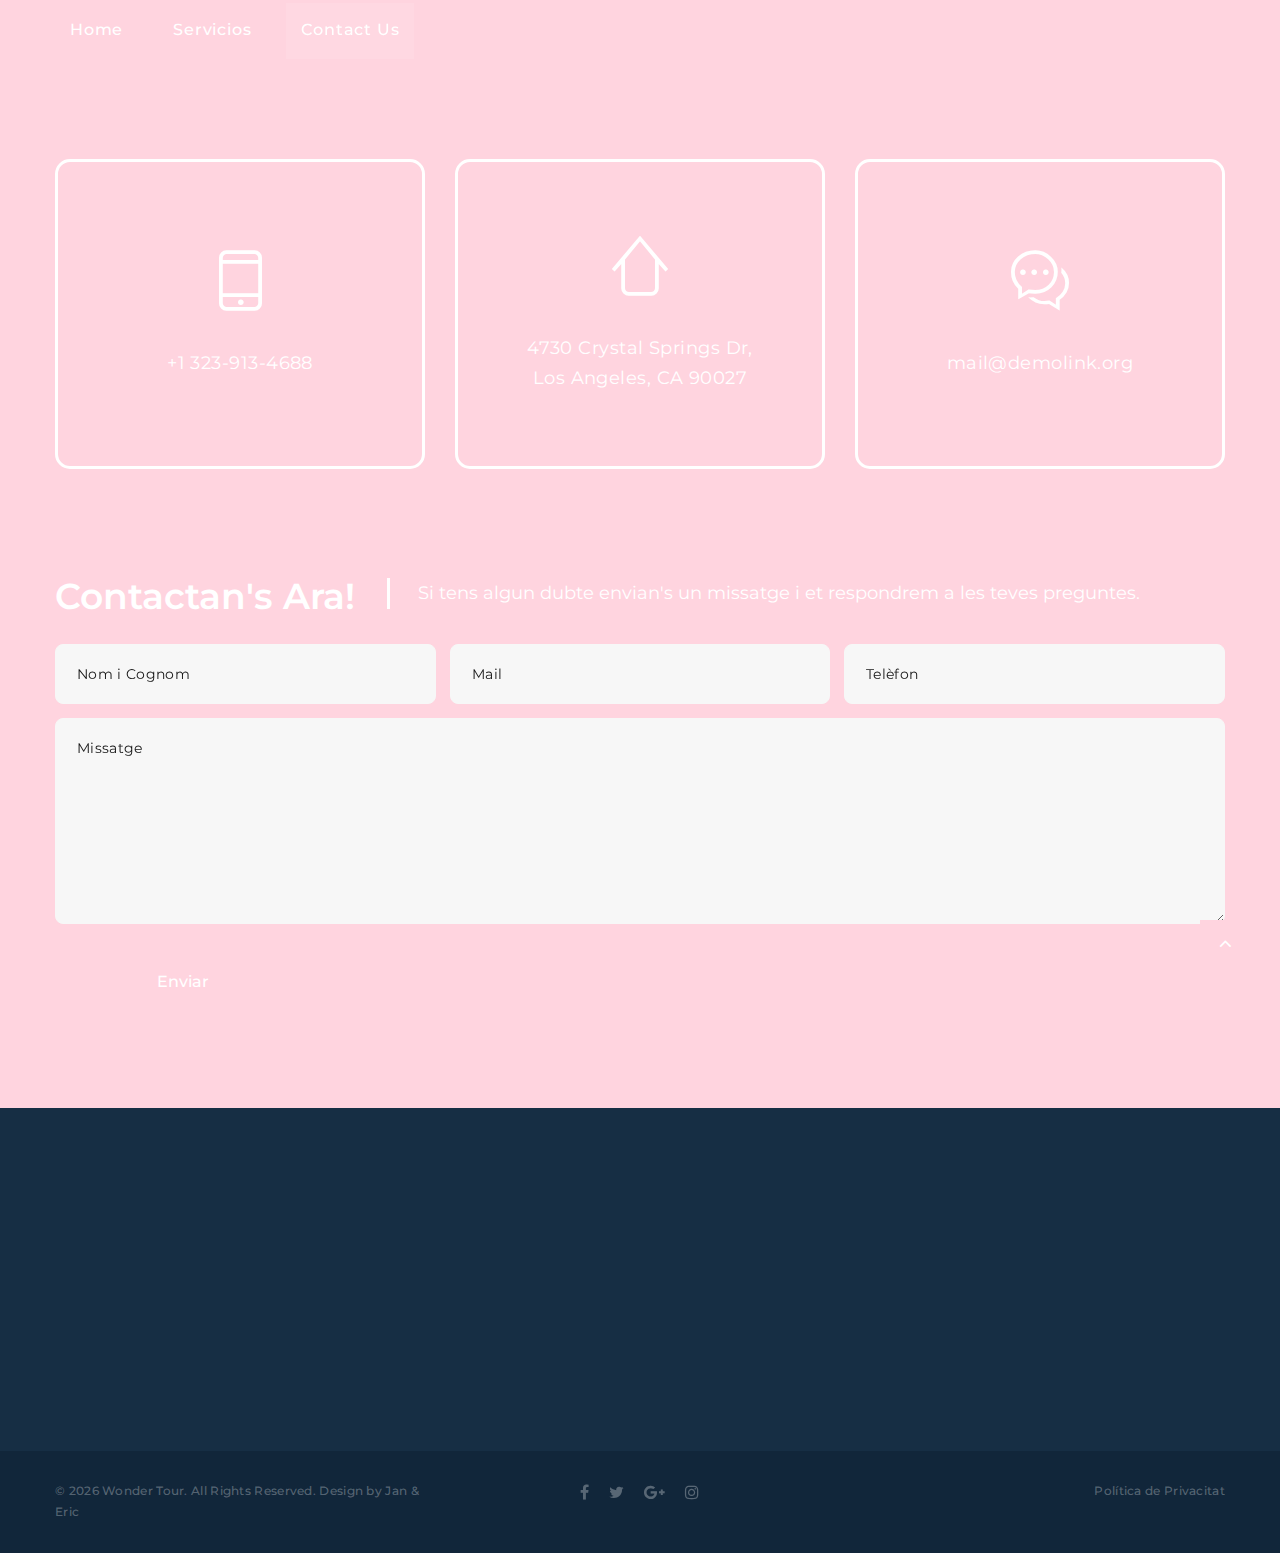
==== commit b8917535: "Update contact-us.html" ====
--- a/contact-us.html
+++ b/contact-us.html
@@ -205,7 +205,7 @@
                 <p class="rights"><span>&copy;&nbsp;</span><span class="copyright-year"></span><span>&nbsp;</span><span>Wonder Tour</span>. All Rights Reserved. Design by Jan & Eric</p>
               </div>
               <div class="col-sm-6 col-md-4 text-md-right">
-                <p class="rights"><a href="#">Privacy Policy</a></p>
+                <p class="rights"><a href="politica_privacidad.html">Política de Privacitat</a></p>
               </div>
             </div>
           </div>
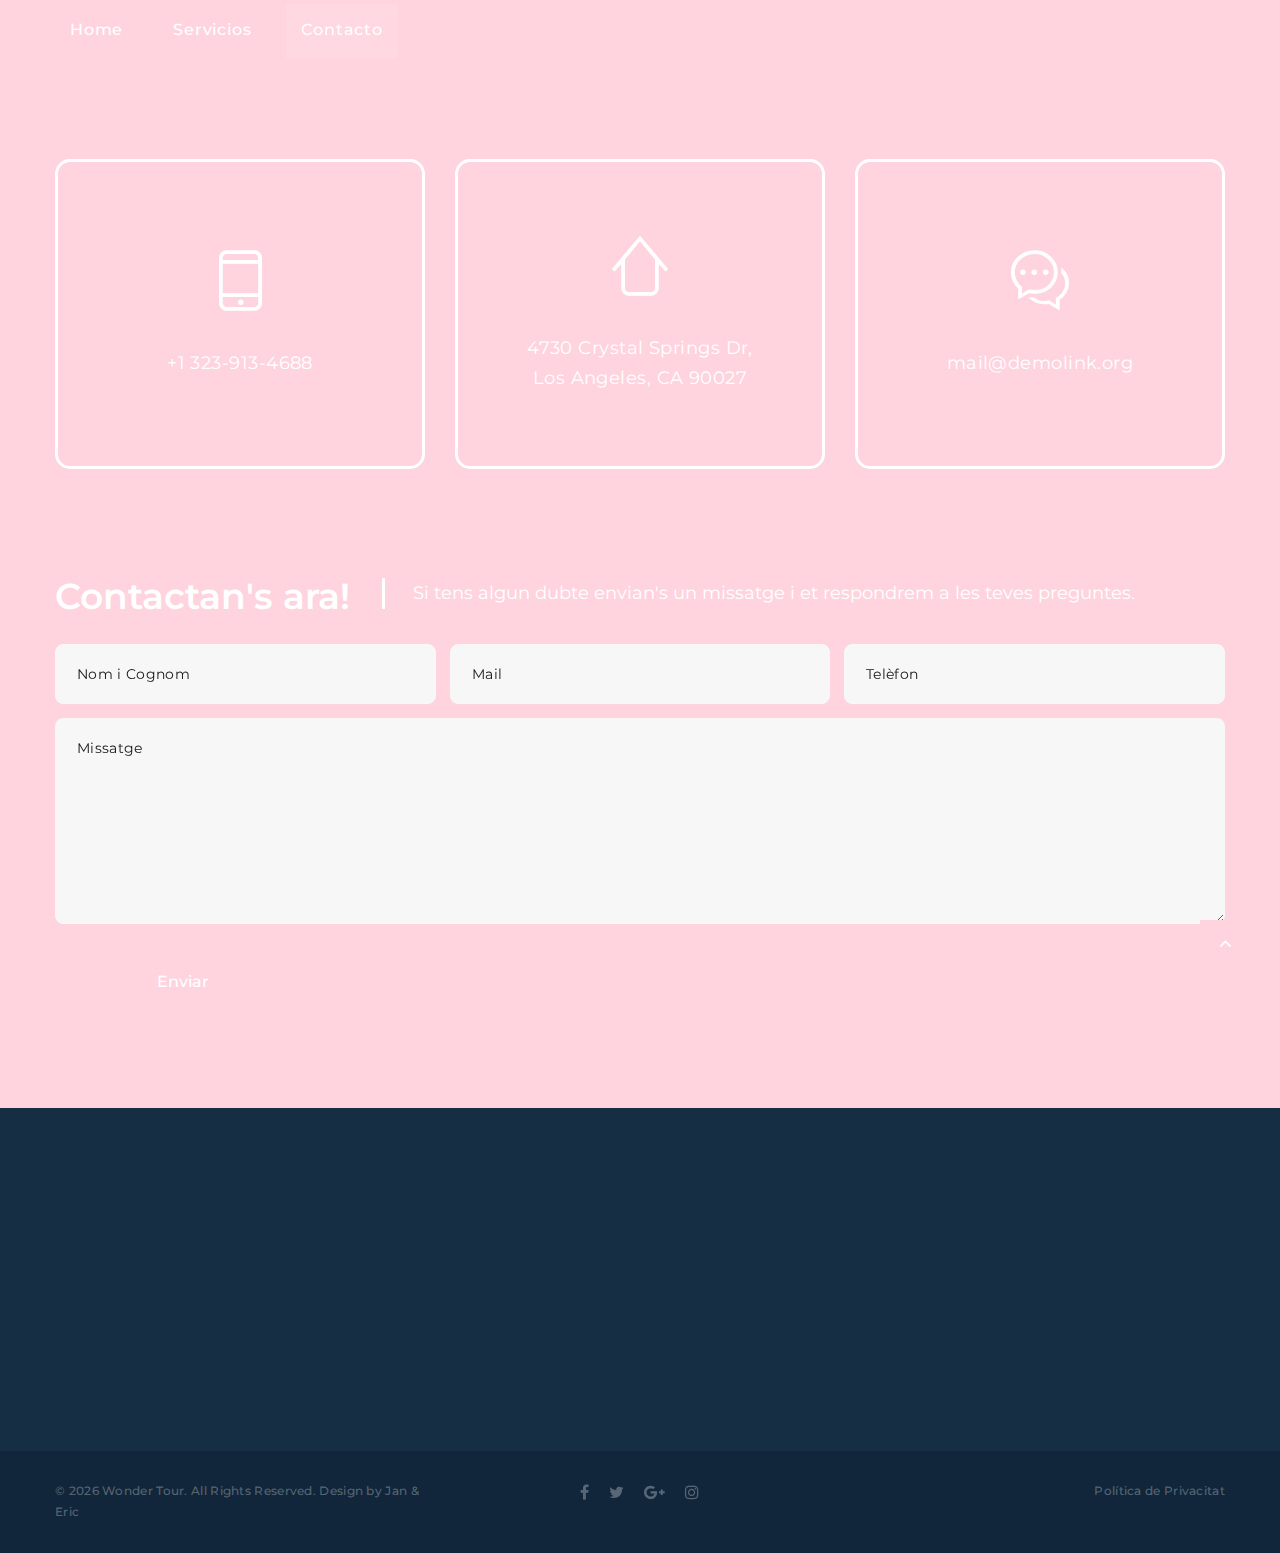
==== commit 39605191: "Update contact-us.html" ====
--- a/contact-us.html
+++ b/contact-us.html
@@ -39,7 +39,7 @@
                     </li>
                     <li class="rd-nav-item"><a class="rd-nav-link" href="servicios.html">Servicios</a>
                     </li>
-                    <li class="rd-nav-item active"><a class="rd-nav-link" href="contact-us.html">Contact Us</a>
+                    <li class="rd-nav-item active"><a class="rd-nav-link" href="contact-us.html">Contacto</a>
                     </li>
                   </ul>
                 </div>
@@ -90,7 +90,7 @@
         <div class="container">
           <article class="title-classic">
             <div class="title-classic-title">
-              <h3>Contactan's Ara!</h3>
+              <h3>Contactan's ara!</h3>
             </div>
             <div class="title-classic-text">
               <p>Si tens algun dubte envian's un missatge i et respondrem a les teves preguntes.</p>
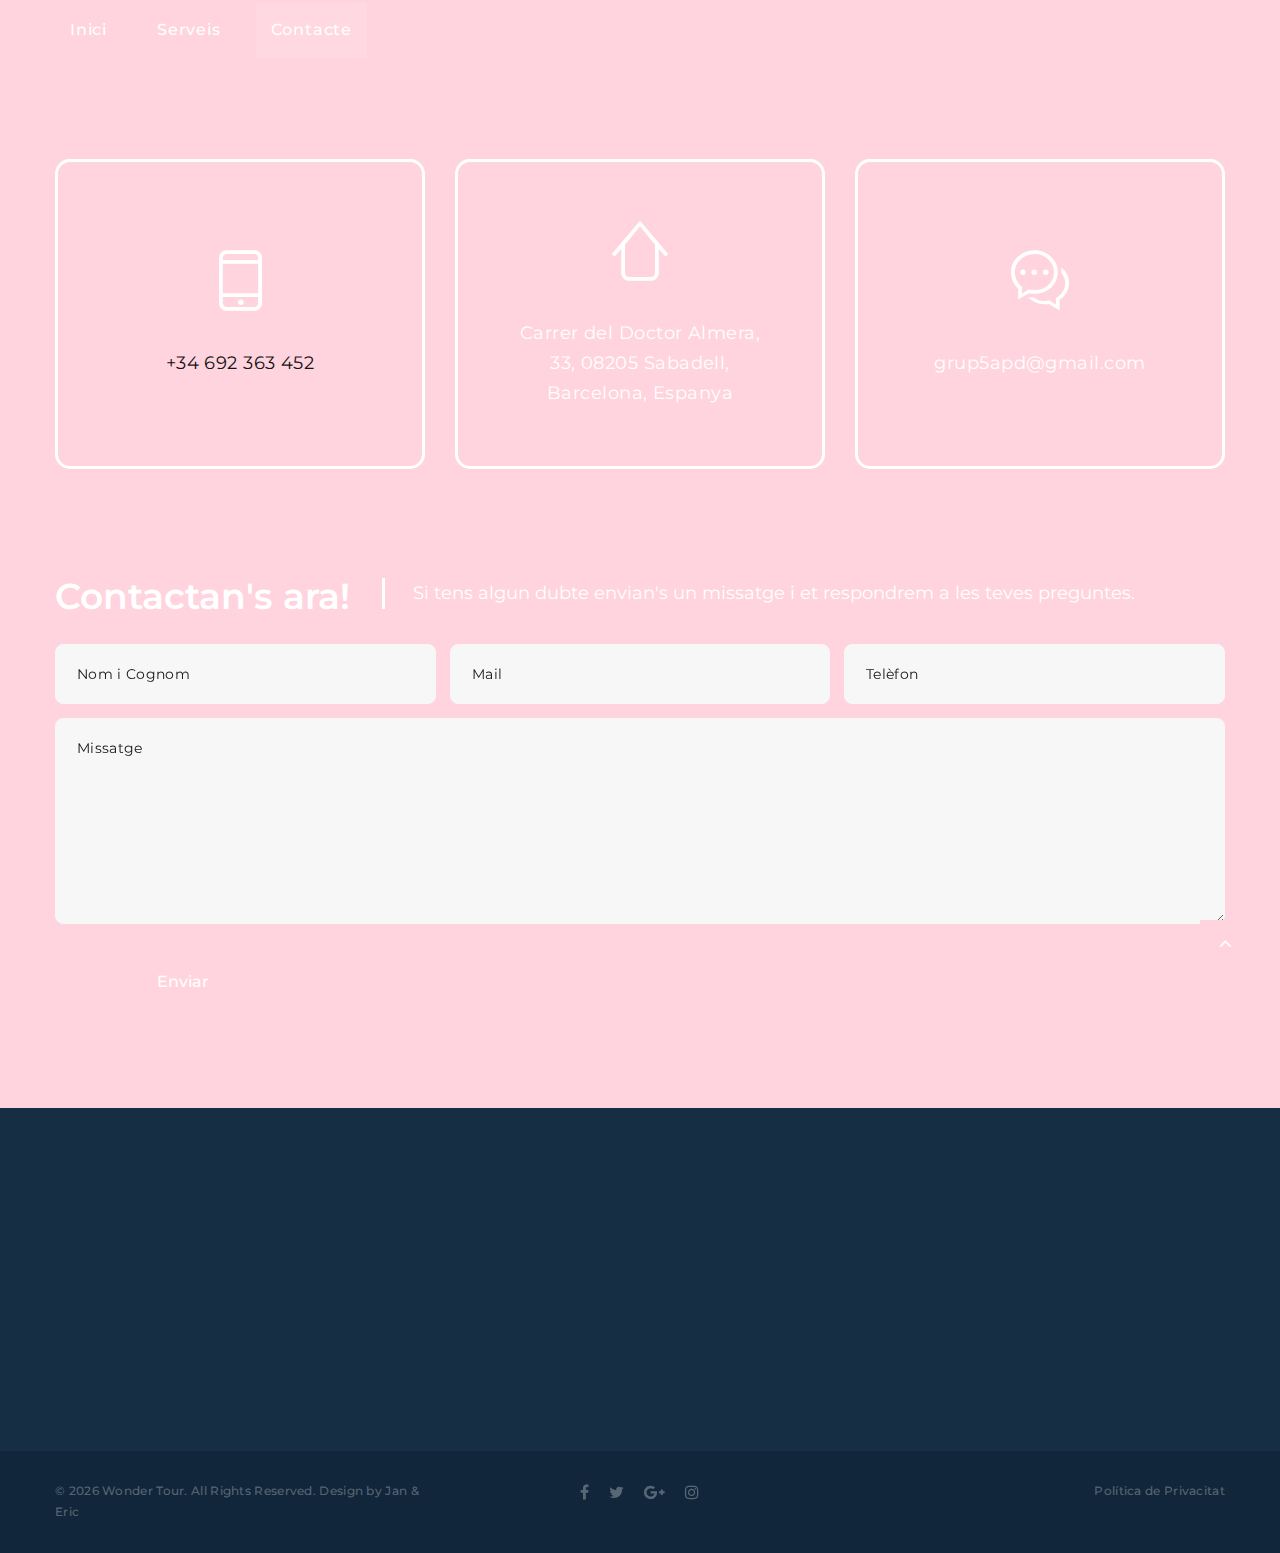
==== commit 30e6eb0e: "Update contact-us.html" ====
--- a/contact-us.html
+++ b/contact-us.html
@@ -1,7 +1,7 @@
 <!DOCTYPE html>
 <html class="wide wow-animation" lang="en">
   <head>
-    <title>Contact Us</title>
+    <title>Contacte</title>
     <meta name="format-detection" content="telephone=no">
     <meta name="viewport" content="width=device-width, height=device-height, initial-scale=1.0, maximum-scale=1.0, user-scalable=0">
     <meta http-equiv="X-UA-Compatible" content="IE=edge">
@@ -35,11 +35,11 @@
                 <div class="rd-navbar-nav-wrap">
                   <!-- RD Navbar Nav-->
                   <ul class="rd-navbar-nav">
-                    <li class="rd-nav-item"><a class="rd-nav-link" href="index.html">Home</a>
+                    <li class="rd-nav-item"><a class="rd-nav-link" href="index.html">Inici</a>
                     </li>
-                    <li class="rd-nav-item"><a class="rd-nav-link" href="servicios.html">Servicios</a>
+                    <li class="rd-nav-item"><a class="rd-nav-link" href="servicios.html">Serveis</a>
                     </li>
-                    <li class="rd-nav-item active"><a class="rd-nav-link" href="contact-us.html">Contacto</a>
+                    <li class="rd-nav-item active"><a class="rd-nav-link" href="contact-us.html">Contacte</a>
                     </li>
                   </ul>
                 </div>
@@ -59,7 +59,7 @@
                 <div class="box-contacts-body">
                   <div class="box-contacts-icon fl-bigmug-line-cellphone55"></div>
                   <div class="box-contacts-decor"></div>
-                  <p class="box-contacts-link"><a href="tel:#">+1 323-913-4688</a></p>
+                  <p class="box-contacts-link">+34 692 363 452</p>
                 </div>
               </article>
             </div>
@@ -68,7 +68,7 @@
                 <div class="box-contacts-body">
                   <div class="box-contacts-icon fl-bigmug-line-up104"></div>
                   <div class="box-contacts-decor"></div>
-                  <p class="box-contacts-link"><a href="#">4730 Crystal Springs Dr, Los Angeles, CA 90027</a></p>
+                  <p class="box-contacts-link"><a href="https://www.google.com/maps?client=opera-gx&hs=MIp&sca_esv=bcc33a35ba758be7&sxsrf=AHTn8zof83CuE6q--nTKq-ZotM9AfmeBcg:1739814670353&lsig=AB86z5VNRn5bBaNpi-0iywt0SjNS&biw=1492&bih=806&dpr=1.25&um=1&ie=UTF-8&fb=1&gl=nl&sa=X&geocode=KVFmuKb3lKQSMaF8KxpTdJoO&daddr=Carrer+del+Doctor+Almera,+33,+08205+Sabadell,+Barcelona,+España">Carrer del Doctor Almera, 33, 08205 Sabadell, Barcelona, Espanya</a></p>
                 </div>
               </article>
             </div>
@@ -77,7 +77,7 @@
                 <div class="box-contacts-body">
                   <div class="box-contacts-icon fl-bigmug-line-chat55"></div>
                   <div class="box-contacts-decor"></div>
-                  <p class="box-contacts-link"><a href="mailto:#">mail@demolink.org</a></p>
+                  <p class="box-contacts-link"><a href="mailto:#">grup5apd@gmail.com</a></p>
                 </div>
               </article>
             </div>
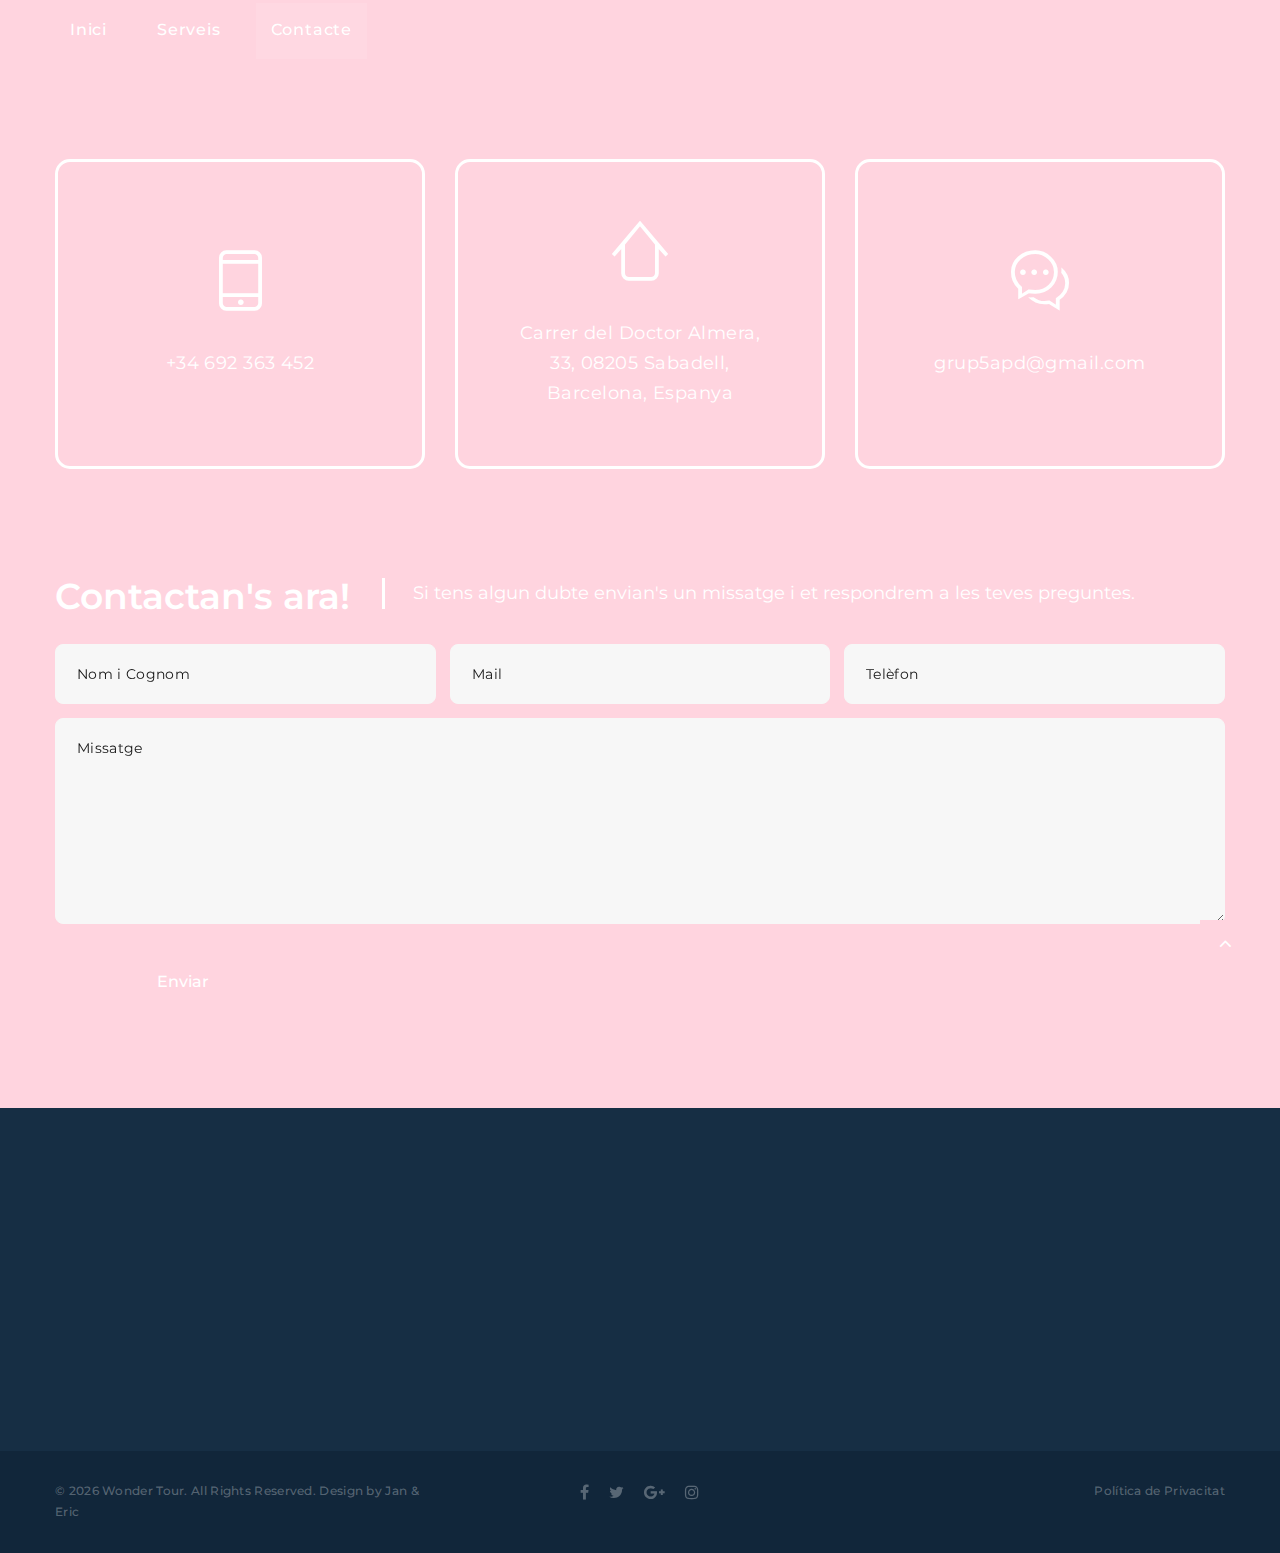
==== commit 3bcc343f: "Update contact-us.html" ====
--- a/contact-us.html
+++ b/contact-us.html
@@ -59,7 +59,7 @@
                 <div class="box-contacts-body">
                   <div class="box-contacts-icon fl-bigmug-line-cellphone55"></div>
                   <div class="box-contacts-decor"></div>
-                  <p class="box-contacts-link">+34 692 363 452</p>
+                  <p class="box-contacts-link"><a href="#">+34 692 363 452</a></p>
                 </div>
               </article>
             </div>
